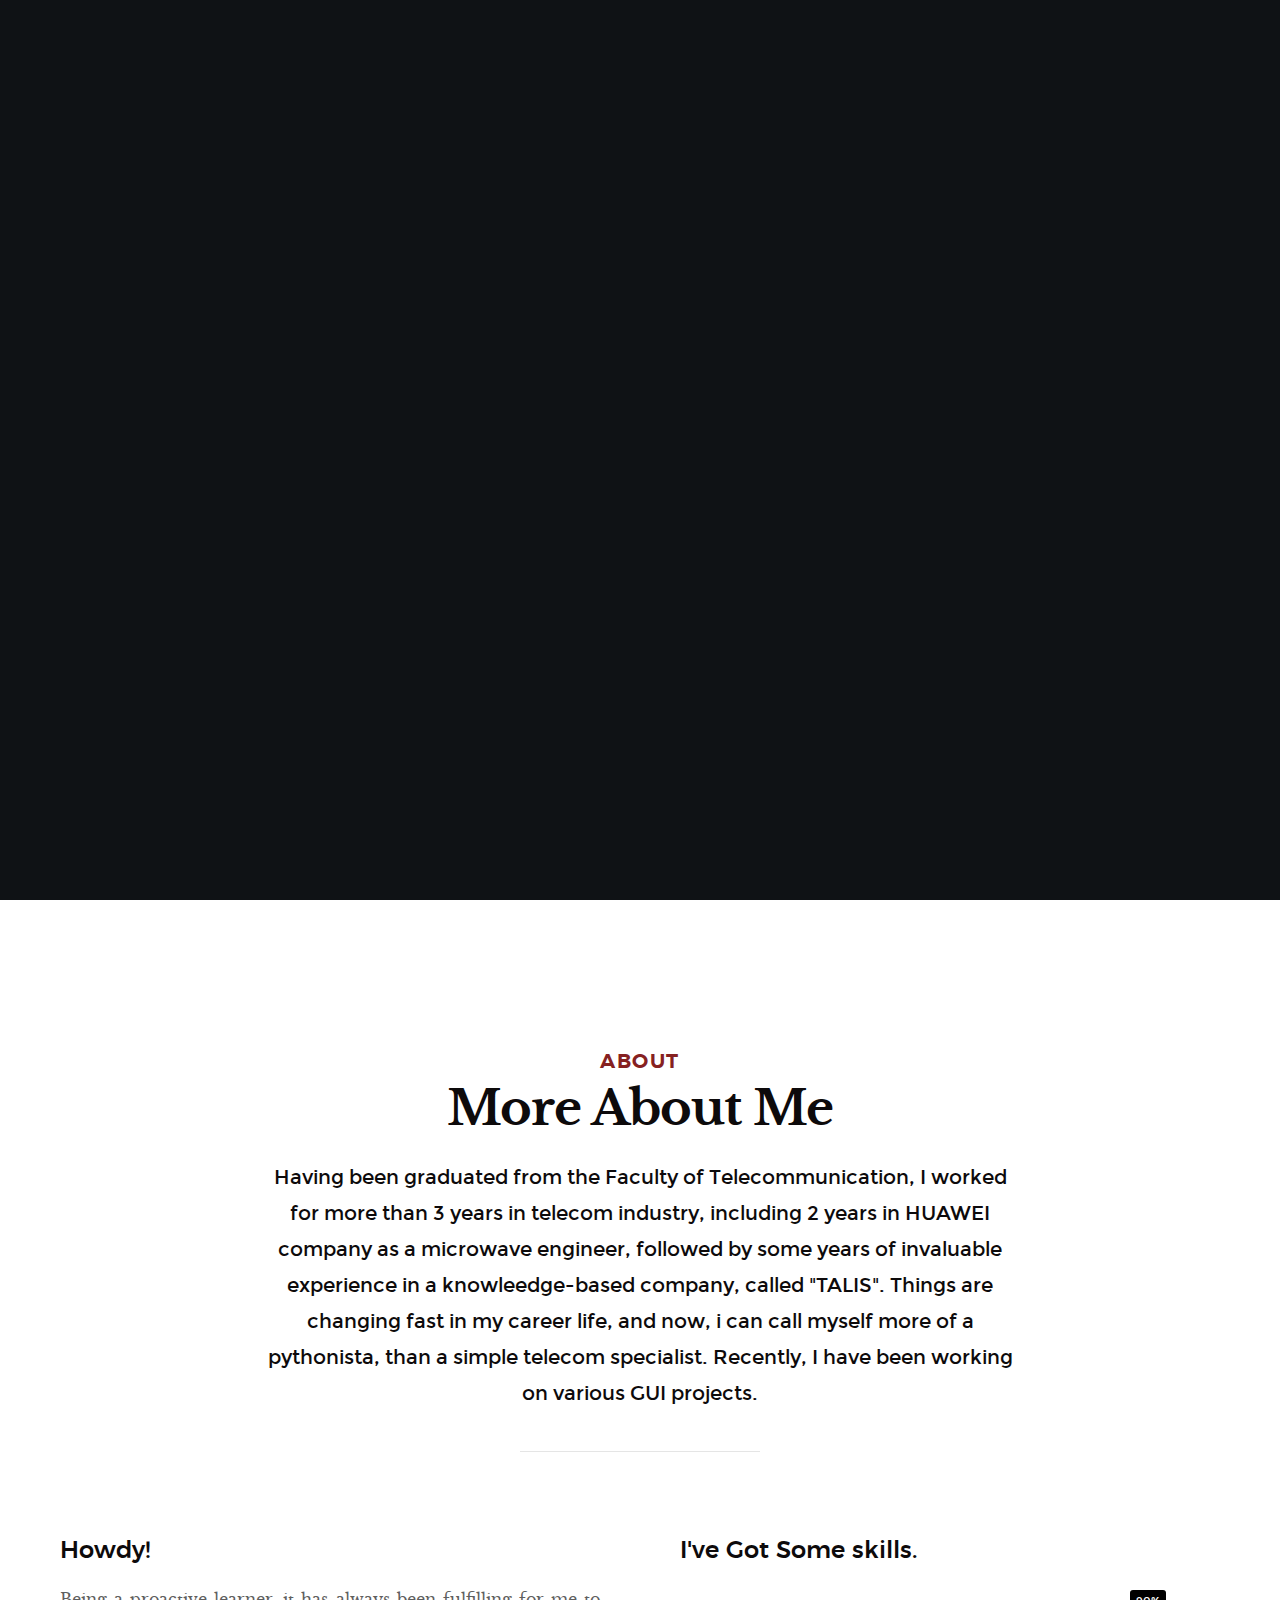
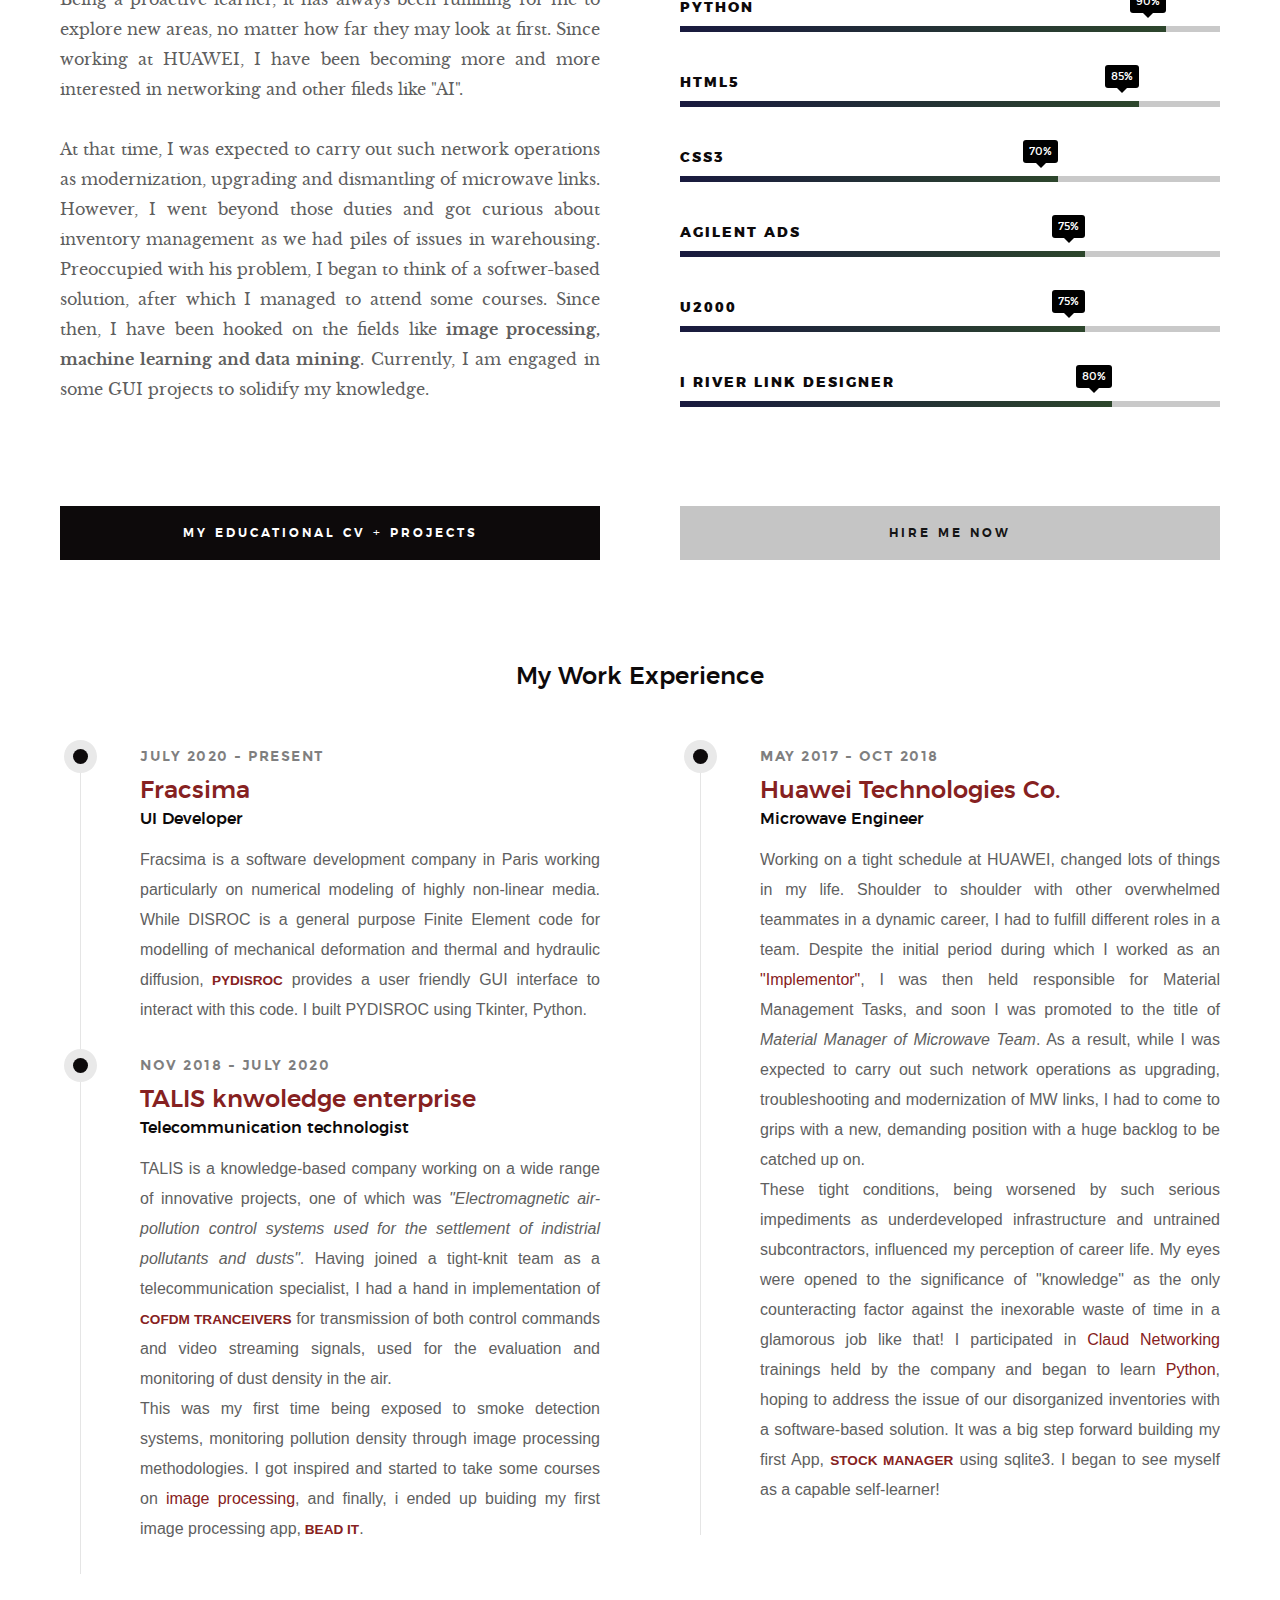
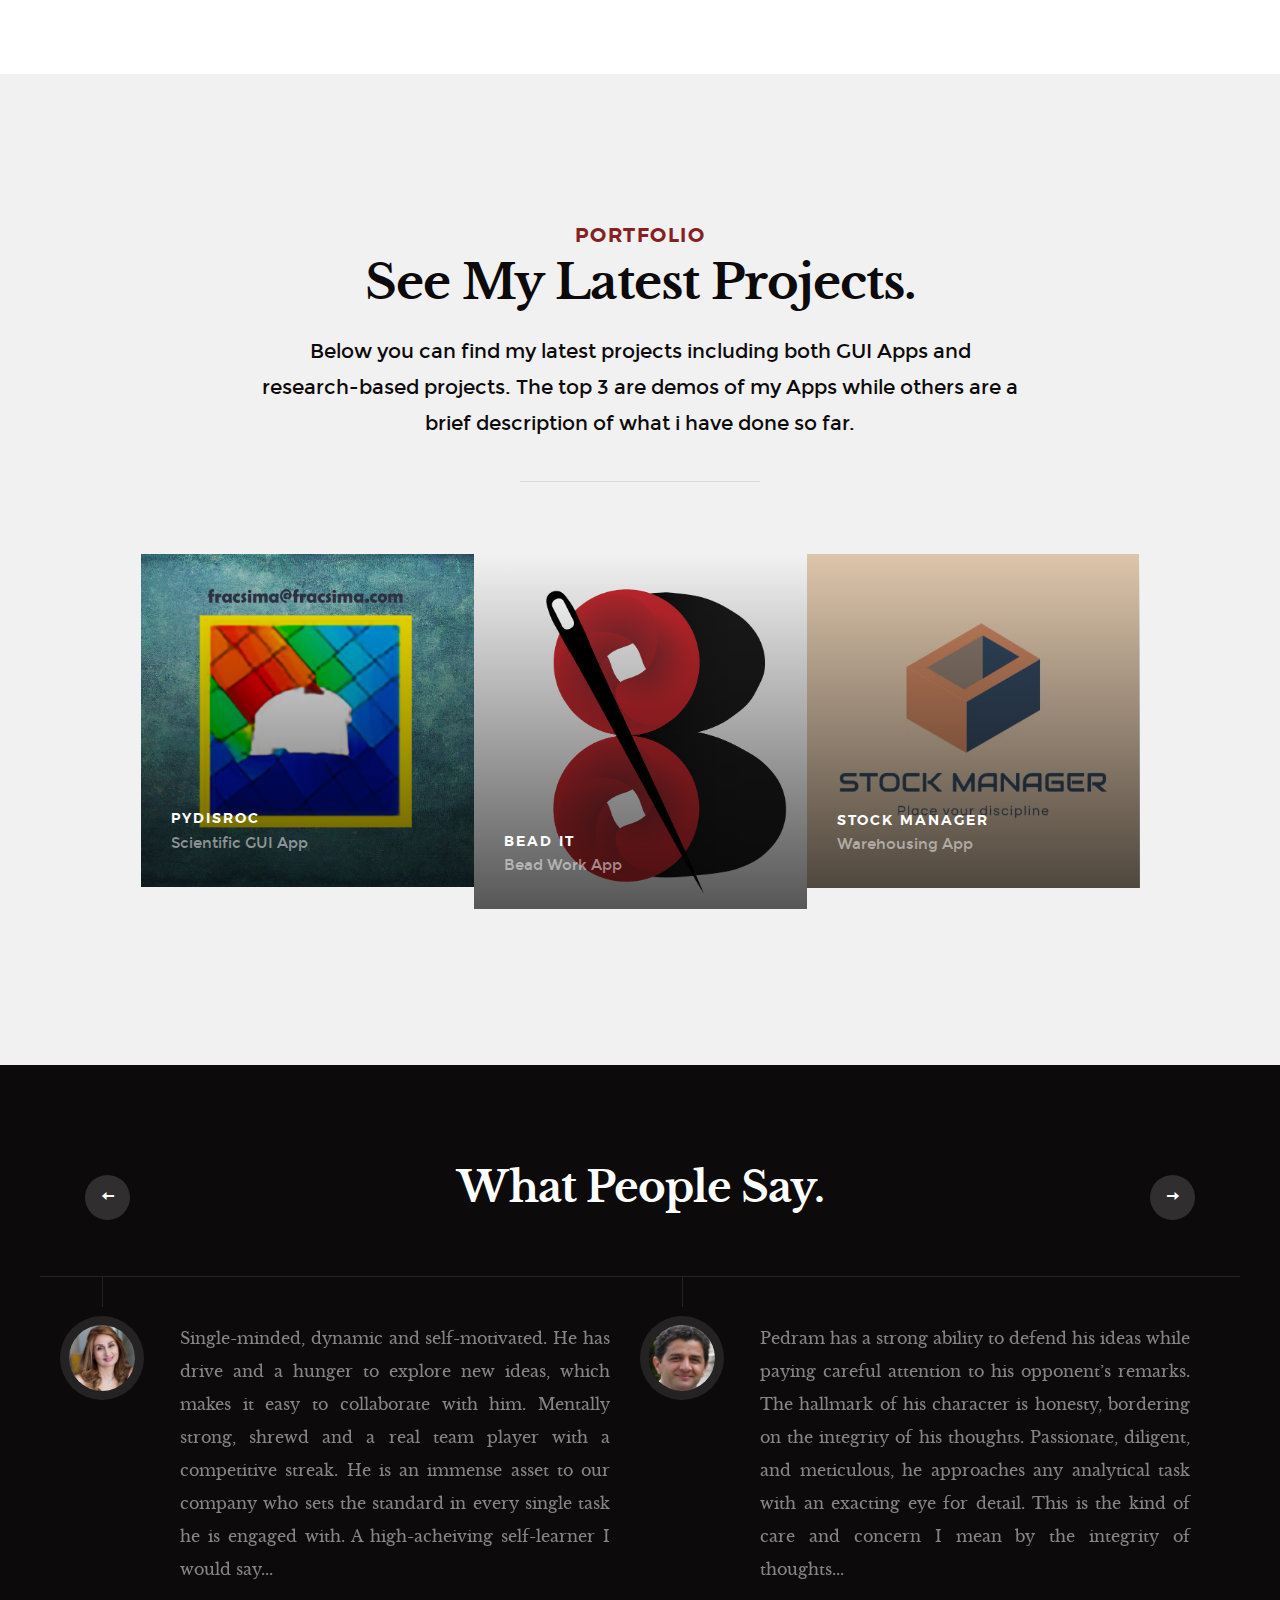
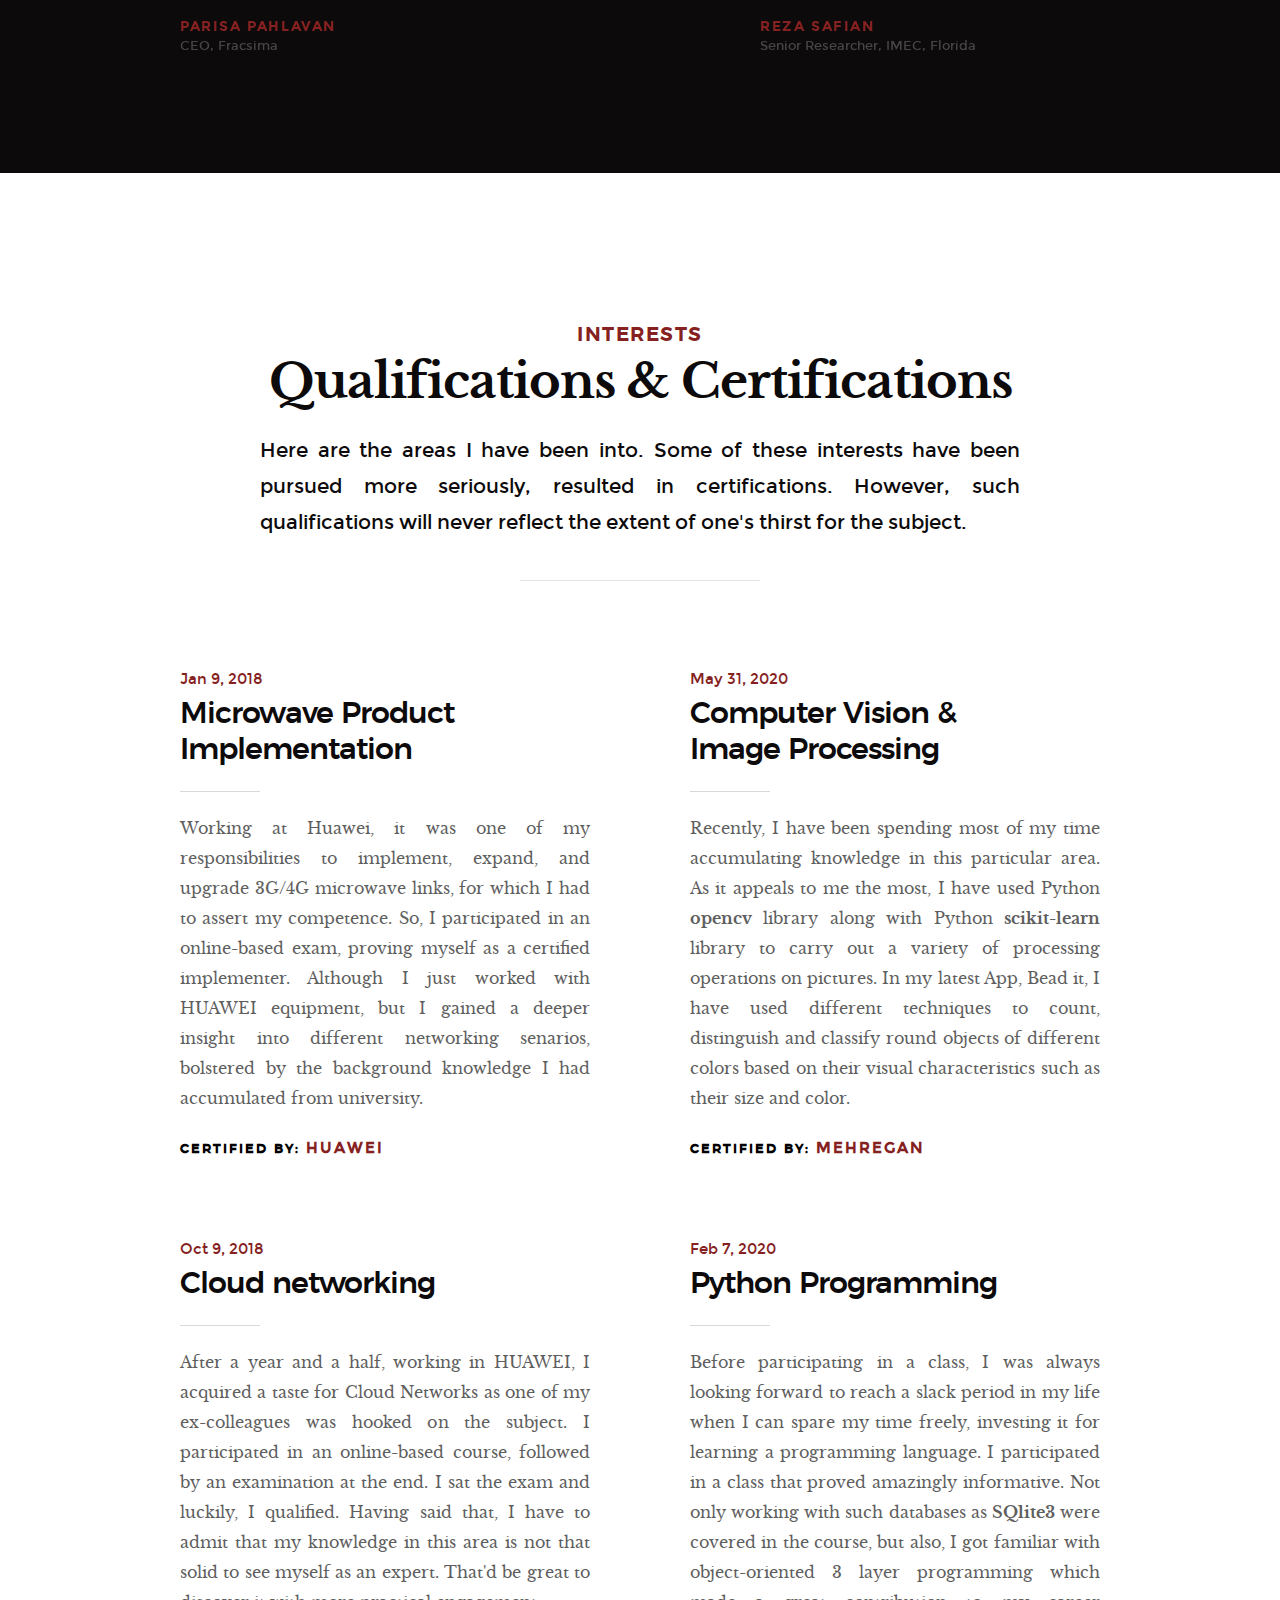
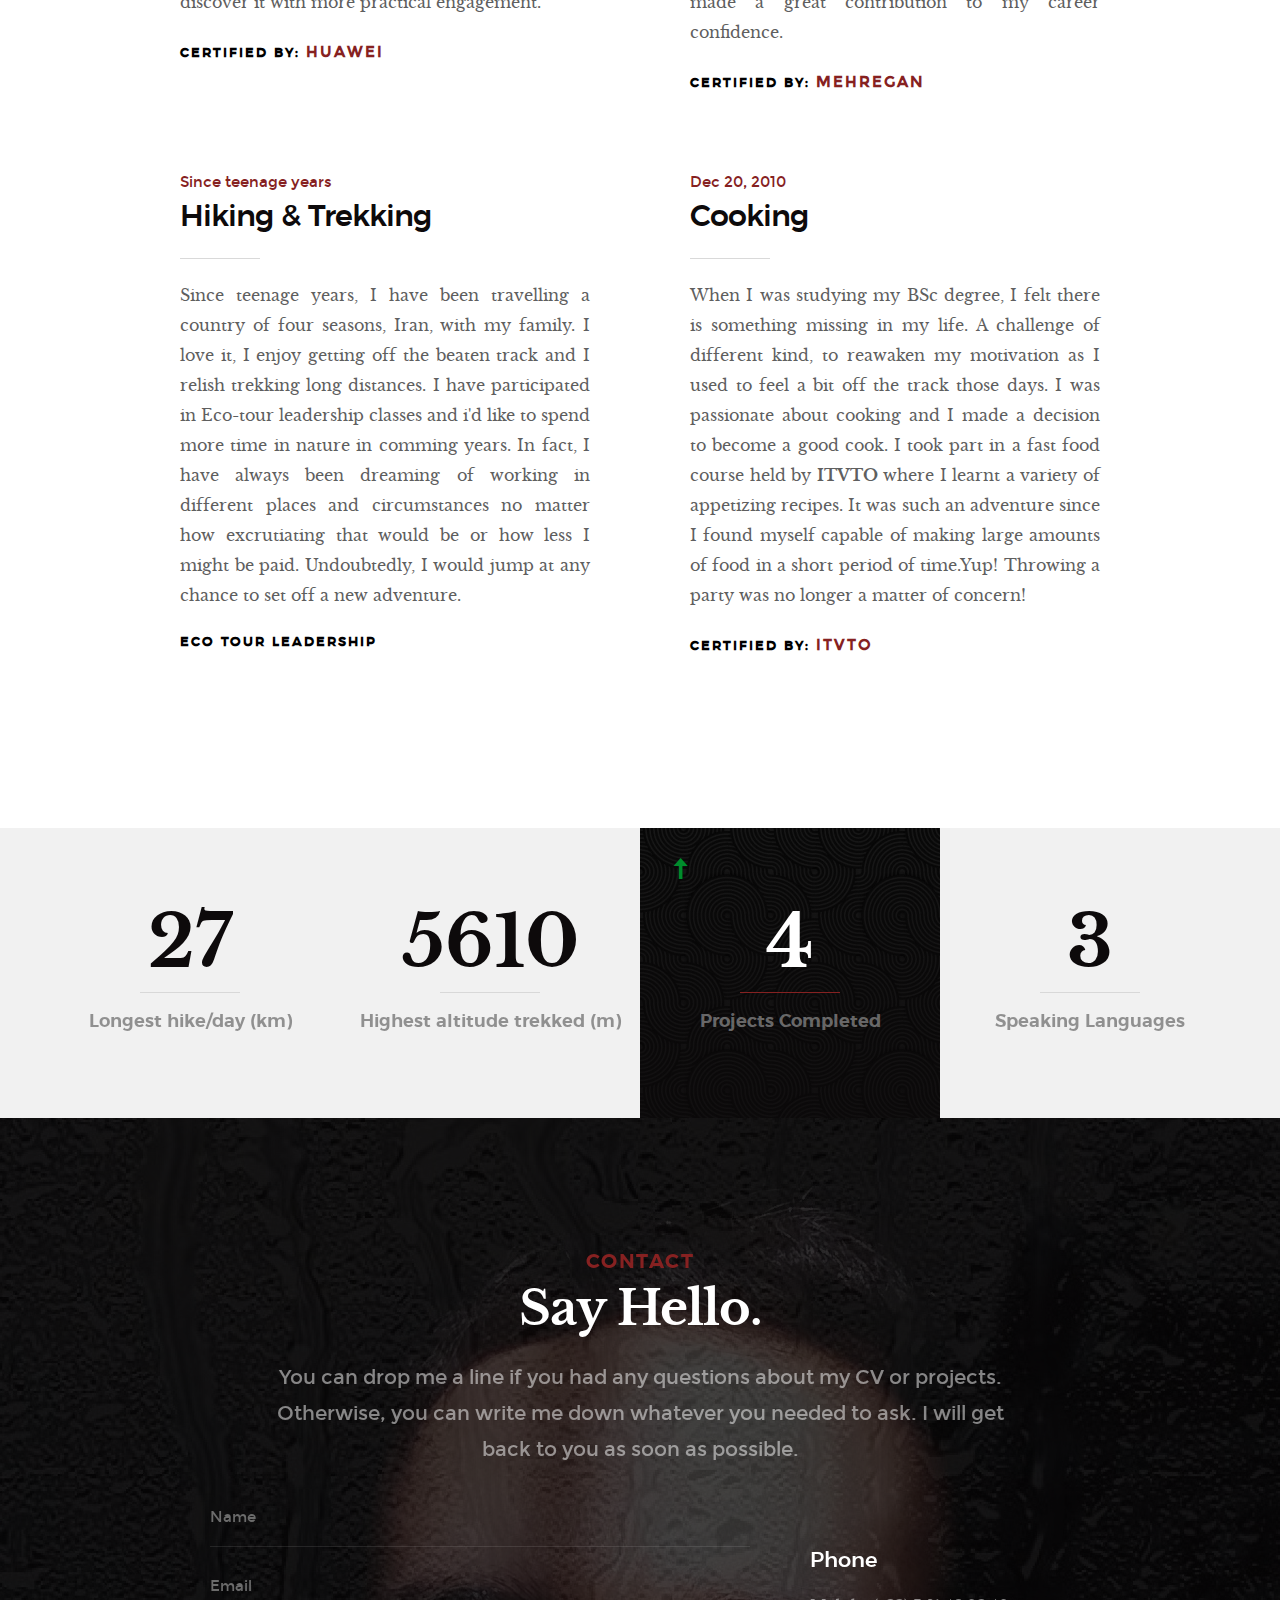
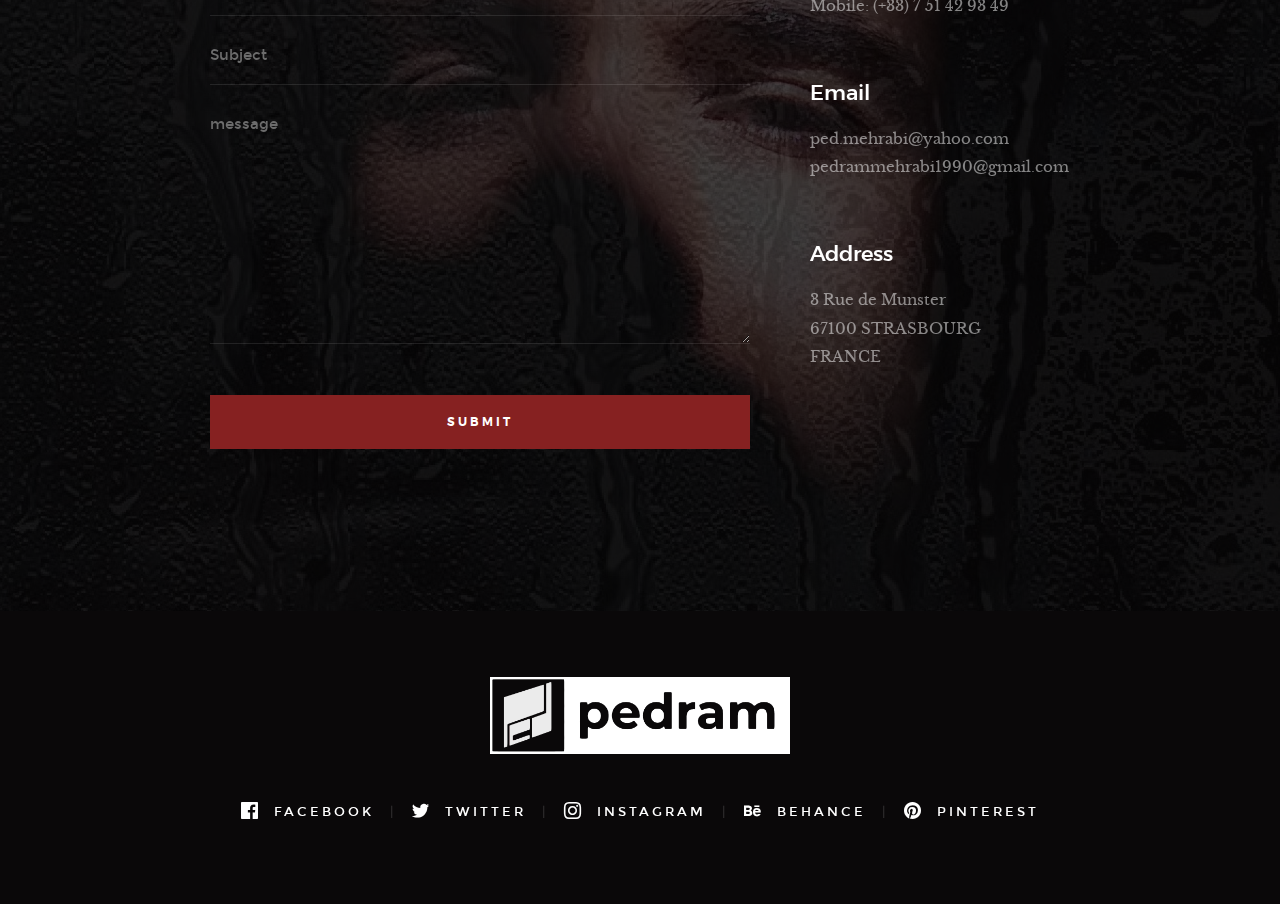
==== index.html @ 262f8fd5 "address font modified" ====
<!DOCTYPE html>
<!--[if lt IE 9 ]><html class="no-js oldie" lang="en"> <![endif]-->
<!--[if IE 9 ]><html class="no-js oldie ie9" lang="en"> <![endif]-->
<!--[if (gte IE 9)|!(IE)]><!-->
<html class="no-js" lang="en">
<!--<![endif]-->

<head>

    <!--- basic page needs
    ================================================== -->
    <meta charset="utf-8">
    <title>Pedram Mehrabi</title>
    <meta name="description" content="">
    <meta name="author" content="">

    <!-- mobile specific metas
    ================================================== -->
    <meta name="viewport" content="width=device-width, initial-scale=1">

    <!-- CSS
    ================================================== -->
    <link rel="stylesheet" href="css/base.css">
    <link rel="stylesheet" href="css/vendor.css">
    <link rel="stylesheet" href="css/main.css">

    <!-- script
    ================================================== -->
    <script src="js/modernizr.js"></script>
    <script src="js/pace.min.js"></script>

    <!-- favicons
    ================================================== -->
    <link rel="shortcut icon" href="pd.ico" type="image/x-icon">
    <link rel="icon" href="pd.ico" type="image/x-icon">

</head>

<body id="top">

    <!-- header
    ================================================== -->
    <header class="s-header">

        <div class="header-logo">
            <a class="site-logo" href="index.html"><img src="images/logo.png" alt="Homepage"></a>
        </div>

        <nav class="header-nav-wrap">
            <ul class="header-nav">
                <li class="current"><a class="smoothscroll"  href="#home" title="home">Home</a></li>
                <li><a class="smoothscroll"  href="#about" title="about">About</a></li>
                <li><a class="smoothscroll"  href="#works" title="works">Works</a></li>
                <li><a class="smoothscroll"  href="#blog" title="blog">Interests</a></li>
                <li><a class="smoothscroll"  href="#contact" title="contact">Contact</a></li>
            </ul>
        </nav>

        <a class="header-menu-toggle" href="#0"><span>Menu</span></a>

    </header> <!-- end s-header -->


   <!-- home
   ================================================== -->
   <section id="home" class="s-home page-hero target-section" data-parallax="scroll" data-image-src="images/hero-bg.jpg" data-natural-width=3000 data-natural-height=2000 data-position-y=center>

        <div class="overlay"></div>
        <div class="shadow-overlay"></div>

        <div class="home-content">

            <div class="row home-content__main">

                <h3>Hello There</h3>

                <h1>
                    I am Pedram Mehrabi. <br>
                    I am a pythonista and<br>
                    a Telecom engineer<br>
                </h1>

                <div class="home-content__buttons">
                    <a href="#works" class="smoothscroll btn btn--stroke">
                        Latest Projects
                    </a>
                    <a href="#about" class="smoothscroll btn btn--stroke">
                        More About Me
                    </a>
                </div>

                <div class="home-content__scroll">
                    <a href="#about" class="scroll-link smoothscroll">
                        <span>Scroll Down</span>
                    </a>
                </div>

            </div>

        </div> <!-- end home-content -->

        <ul class="home-social">
            <li>
                <a href="https://www.instagram.com/ped_me_/"><i class="im im-instagram" aria-hidden="true"></i><span>Instagram</span></a>
            </li>
            <li>
                <a href="https://www.linkedin.com/in/pedram-mehrabi-b77557ba/"><i class="im im-linkedin" aria-hidden="true"></i><span>Linkedin</span></a>
            </li>
        </ul> 
        <!-- end home-social -->

    </section> <!-- end s-home -->


    <!-- about
    ================================================== -->
    <section id="about" class="s-about target-section">
        
        <div class="row narrow section-intro has-bottom-sep">
            <div class="col-full text-center">
                <h3>About</h3>
                <h1>More About Me</h1>
                <p class="lead">Having been graduated from the Faculty of Telecommunication, I worked for more than 3 years in telecom industry, including 2 years in HUAWEI company as a microwave engineer, followed by some years of invaluable experience in a knowleedge-based company, called "TALIS". Things are changing fast in my career life, and now, i can call myself more of a pythonista, than a simple telecom specialist. Recently, I have been working on various GUI projects.</p>
            </div>
        </div>

        <div class="row about-content">

            <div class="col-six tab-full left">
                <h3>Howdy!</h3>

                <p class='content_align'>Being a proactive learner, it has always been fulfilling for me to explore new areas, no matter how far they may look at first. Since working at HUAWEI, I have been becoming more and more interested in networking and other fileds like "AI". </p>

                <p class='content_align'>
                At that time, I was expected to carry out such network operations as modernization, upgrading and dismantling of microwave links. However, I went beyond those duties and got curious about inventory management as we had piles of issues in warehousing. Preoccupied with his problem, I began to think of a softwer-based solution, after which I managed to attend some courses. Since then, I have been hooked on the fields like <strong>image processing, machine learning and data mining</strong>. Currently, I am engaged in some GUI projects to solidify my knowledge.
                </p>
            </div>

            <div class="col-six tab-full right">
                <h3>I've Got Some skills.</h3>

                <ul class="skill-bars">
                    <li>
                    <div class="progress percent90"><span>90%</span></div>
                    <strong>Python</strong>
                    </li>
                    <li>
                    <div class="progress percent85"><span>85%</span></div>
                    <strong>HTML5</strong>
                    </li>
                    <li>
                    <div class="progress percent70"><span>70%</span></div>
                    <strong>CSS3</strong>
                    </li>
                    <li>
                    <div class="progress percent75"><span>75%</span></div>
                    <strong>Agilent ADS</strong>
                    </li>
                    <li>
                    <div class="progress percent75"><span>75%</span></div>
                    <strong>U2000</strong>
                    </li>   
                    <li>
                    <div class="progress percent80"><span>80%</span></div>
                    <strong>I River Link Designer</strong>
                    </li>   
                </ul>
            </div>

        </div> <!-- end about-content -->

        <div class="row about-content about-content--buttons">

            <div class="col-six tab-full left">
                <a href="PedramMehrabi_CV.rar" class="btn btn--primary full-width"> My Educational CV <strong>+</strong> Projects</a>
            </div>
            <div class="col-six tab-full right">
                <a href="mailto: pedrammmehrabi190@gmail.com" class="btn full-width">Hire Me Now</a>
            </div>

        </div> <!-- end about-content buttons -->

        <div class="row about-content about-content--timeline">

            <div class="col-full text-center">
                <h3>My Work Experience</h3>
            </div>

            <div class="col-six tab-full left">
                <div class="timeline">

                    <div class="timeline__block">
                        <div class="timeline__bullet"></div>
                        <div class="timeline__header">
                            <p class="timeline__timeframe">July 2020 - Present</p>
                            <h3><a href='http://www.fracsima.com/' target='_blank'>Fracsima</a></h3>
                            <h5>UI Developer</h5>
                        </div>
                        <div class="timeline__desc content_align">
                            <p>Fracsima is a software development company in Paris working particularly on numerical modeling of highly non-linear media. While DISROC is a general purpose Finite Element code for modelling of mechanical deformation and thermal and hydraulic diffusion,<a href="#WINDISROC" class="project_title" title="GUI of a scientific application"> PYDISROC</a> provides a user friendly GUI interface to interact with this code. I built PYDISROC using Tkinter, Python.</p>
                        </div>
                    </div> <!-- end timeline__block -->

                    <div class="timeline__block">
                        <div class="timeline__bullet"></div>
                        <div class="timeline__header">
                            <p class="timeline__timeframe">Nov 2018 - July 2020</p>
                            <h3><a href="http://www.agritalis.com/" target="_blank">TALIS knwoledge enterprise</a></h3>
                            <h5>Telecommunication technologist</h5>
                        </div>
                        <div class="timeline__desc content_align">	
                            <p>TALIS is a knowledge-based company working on a wide range of innovative projects, one of which was <span class="project_title_light">"Electromagnetic air-pollution control systems used for the settlement of indistrial pollutants and dusts"</span>.
                            Having joined a tight-knit team as a telecommunication specialist, I had a hand in implementation of <span class="project_title"><a href="#COFDM" title="Click to see the project."> COFDM TRANCEIVERS</a></span> for transmission of both control commands and video streaming signals, used for the evaluation and monitoring of dust density in the air.<br> This was my first time being exposed to smoke detection systems, monitoring pollution density through image processing methodologies. I got inspired and started to take some courses on <a href="#CERTIFICATES" title="Click to see the certification.">image processing</a>, and finally, i ended up buiding my first image processing app,<span class="project_title"><a href="#BEADIT" title="Beadwork Making App"> BEAD IT</a></span>.</p> 
                        </div>
                    </div> <!-- end timeline__block -->

                </div> <!-- end timeline -->
            </div> <!-- end left -->

            <div class="col-six tab-full right">
                <div class="timeline">

                    <div class="timeline__block">
                        <div class="timeline__bullet"></div>
                        <div class="timeline__header">
                            <p class="timeline__timeframe">May 2017 - Oct 2018</p>
                            <h3><a href="https://www.huawei.com/en/">Huawei Technologies Co.</a></h3>
                            <h5>Microwave Engineer</h5>
                        </div>
                        <div class="timeline__desc content_align">
                            <p>Working on a tight schedule at HUAWEI, changed lots of things in my life. Shoulder to shoulder with other overwhelmed teammates in a dynamic career, I had to fulfill different roles in a team. Despite the initial period during which I worked as an <a href="#CERTIFICATES" title="Click to see the certificate.">"Implementor"</a>, I was then held responsible for Material Management Tasks, and soon I was promoted to the title of <span class="project_title_light">Material Manager of Microwave Team</span>. As a result, while I was expected to carry out such network operations as upgrading, troubleshooting and modernization of MW links, I had to come to grips with a new, demanding position with a huge backlog to be catched up on.<br> These tight conditions, being worsened by such serious impediments as underdeveloped infrastructure and untrained subcontractors, influenced my perception of career life. My eyes were opened to the significance of "knowledge" as the only counteracting factor against the inexorable waste of time in a glamorous job like that! I participated in <a href="#CERTIFICATES" title="Click to see the certification">Claud Networking</a> trainings held by the company and began to learn <a href="#CERTIFICATES" title="Click to see the certification">Python</a>, hoping to address the issue of our disorganized inventories with a software-based solution. It was a big step forward building my first App, <span class="project_title"><a href="#STOCKMANAGER" title="Inventory management App"> STOCK MANAGER</a></span> using sqlite3. I began to see myself as a capable self-learner!</p>
                        </div>
                    </div> <!-- end timeline__block -->

                </div> <!-- end timeline -->
            </div> <!-- end right -->

        </div> <!-- end about-content timeline -->

    </section> <!-- end about -->
    

    <!-- works
    ================================================== -->
    <section id="works" class="s-works target-section">

        <div class="row narrow section-intro has-bottom-sep">
            <div class="col-full">
                <h3>Portfolio</h3>
                <h1>See My Latest Projects.</h1>
                
                <p class="lead">Below you can find my latest projects including both GUI Apps and research-based projects. The top 3 are demos of my Apps while others are a brief description of what i have done so far.</p>
            </div>
        </div>

        <div class="row masonry-wrap">
            <div class="masonry">

                <div class="masonry__brick">
                    <div class="item-folio">

                        <div class="item-folio__thumb">
                            <a href="images/portfolio/gallery/win.jpg" class="thumb-link" title="PYDISROC" data-size="1050x700">
                                <img  id='WINDISROC' src="images/portfolio/win.jpg" 
                                     srcset="images/portfolio/win.jpg 1x, images/portfolio/win.jpg 2x" alt="">
                                <span class="shadow-overlay"></span>
                            </a>
                        </div>

                        <div class="item-folio__text">
                            <h3 class="item-folio__title">
                                PYDISROC
                            </h3>
                            <p class="item-folio__cat">
                                Scientific GUI App
                            </p>
                        </div>

                        <a href="https://www.behance.net/" class="item-folio__project-link" title="Project link">
                            <i class="im im-link"></i>
                        </a>

                        <div class="item-folio__caption">
                            <p>Using PYDISROC, you can work on tunnels and geotechnical prjects in rock formations, mining and oil & gas manufacturing problems, as well as the analysis of fracture propagation in metal alloys, polymers and composites.</p>
                        </div>

                    </div> <!-- end item-folio -->
                </div> <!-- end masonry__brick -->

                <div class="masonry__brick">
                    <div class="item-folio">

                        <div class="item-folio__thumb">
                            <a href="images/portfolio/gallery/bead_it.png" class="thumb-link" title="Bead it" data-size="1050x700">
                                <img id="BEADIT" src="images/portfolio/lighthouse.jpg" 
                                     srcset="images/portfolio/bead_it.png 1x, images/portfolio/bead_it@2x.png 2x" alt="">
                                <span class="shadow-overlay"></span>
                                
                            </a>
                        </div>

                        <div class="item-folio__text">
                            <h3 class="item-folio__title">
                                BEAD IT
                            </h3>
                            <p class="item-folio__cat">
                                Bead Work App
                            </p>
                        </div>

                        <a href="videos/beadit.mp4" class="item-folio__project-link" title="Using BEAD IT, you can enjoy a simple tool to convert images into real-world bead plots based. You can count your beads and define different themes based on your available material to produce your desired results.">
                            <i class="im im-link">
                            	<iframe width="320" height="238"
									src="videos/beadit.mp4">
								</iframe>
							</i>
                        </a>

                        <div class="item-folio__caption">
                            <p>Using BEAD IT, you can enjoy a simple tool to convert images into real-world bead plots based. You can count your beads and define different themes based on your available material to produce your desired results.</p>
                        </div>

                    </div> <!-- end item-folio -->
                </div> <!-- end masonry__brick -->

                <div class="masonry__brick">
                    <div class="item-folio">

                        <div class="item-folio__thumb">
                            <a href="images/portfolio/gallery/STM.jpg" class="thumb-link" data-size="1050x700">
                                <img id="COFDM" src="images/portfolio/salad.jpg" 
                                     srcset="images/portfolio/gallery/STM.jpg 1x, images/portfolio/STM@2x.jpg 2x" alt="">
                                <span class="shadow-overlay"></span>
                            </a>
                        </div>

                        <div class="item-folio__text">
                            <h3 class="item-folio__title">
                                Stock Manager
                            </h3>
                            <p class="item-folio__cat">
                                Warehousing App
                            </p>
                        </div>

                        <a href="https://www.behance.net/" class="item-folio__project-link" title="Acounting, Warehousing, or even, Retail Analytics, You name it! This software will spare you a great deal of time, just at a click of a button!">
                            <i class="im im-link">
                            	<iframe width="320" height="238"
									src="videos/stock_manager_demo.mp4">
								</iframe>
                            </i>
                        </a>

                        <span class="item-folio__caption">
                            <p>Acounting, Warehousing, or even, Retail Analytics, You name it! This software will spare you a great deal of time, just at a click of a button! </p>
                        </span>

                    </div> <!-- end item-folio -->
                </div> <!-- end masonry__brick -->

            </div>
        </div> <!-- end masonry -->

    </section> <!-- end works -->



    <!-- testimonials
    ================================================== -->
    <div class="s-testimonials">

        <div class="overlay"></div>

        <div class="row testimonials-header">
            <div class="col-full">
                <h1 class="h02">What People Say.</h1>
            </div>
        </div>

        <div class="row testimonials">

            <div class="col-full testimonials__slider">

                <div class="testimonials__slide">
                    <img src="images/avatars/parisa_pahlavan.jpg" alt="Parisa Pahlavan image" class="testimonials__avatar">
                    <p class="pedram_added">Single-minded, dynamic and self-motivated. He has drive and a hunger to explore new ideas, which makes it easy to collaborate with him. Mentally strong, shrewd and a real team player with a competitive streak. He is an immense asset to our company who sets the standard in every single task he is engaged with. A high-acheiving self-learner I would say...</p>
                    <div class="testimonials__author h06">
                        <a href="mailto: fracsima@fracsima.fr">Parisa Pahlavan</a>
                        <span>CEO, Fracsima</span>
                    </div>
                </div>

                <div class="testimonials__slide">
                    <img src="images/avatars/Reza-Safian.jpg" alt="Reza Safian image" class="testimonials__avatar">
                    <p class="pedram_added">Pedram has a strong ability to defend his ideas while paying careful attention to his opponent’s remarks. The hallmark of his character is honesty, bordering on the integrity of his thoughts. Passionate, diligent, and meticulous, he approaches any analytical task with an exacting eye for detail. This is the kind of care and concern I mean by the integrity of thoughts...</p>
                    <div class="testimonials__author h06">
                        <a href="mailto: REZA.SAFIAN@IMEC.COM">Reza Safian</a>
                        <span>Senior Researcher, IMEC, Florida</span>
                    </div>
                </div>

                <div class="testimonials__slide">
                    <img src="images/avatars/maz.jfif" alt="Maziar Momeni image" class="testimonials__avatar">
                    <p class="pedram_added">Simply put, the way he builds rapport with his teammates is exceptional. He is an active listener, a compassionate supporter and a flexible team player endowed with unbounded patience. Possessing the qualities of a long-term thinker, ha has shown some brilliant decesion-making skills which appeals to me the most. I adore his courageous attitude and admire his perseverance... </p>
                    <div class="testimonials__author h06">
                        <a href="mailto: momenee@gmail.com">Maziar Momeni</a>
                        <span>CEO, TALIS</span>
                    </div>
                </div>
                
            </div> <!-- end testimonials__slider -->

        </div> <!-- end testimonials -->

    </div> <!-- end s-testimonials -->


    <!-- blog
    ================================================== -->
    <section id="blog" class="s-blog target-section">

        <div class="row narrow section-intro has-bottom-sep">
            <div class="col-full">
                <h3>Interests</h3>
                <h1>Qualifications & Certifications</h1>
                <p class="lead pedram_added">Here are the areas I have been into. Some of these interests have been pursued more seriously, resulted in certifications. However, such qualifications will never reflect the extent of one's thirst for the subject. </p>
            </div>
        </div>

        <div class="row blog-content">
            <div class="col-full">

                <div class="blog-list block-1-2 block-tab-full">
                    <article class="col-block">
                                
                        <div class="blog-date">
                            Jan 9, 2018
                        </div>  
                        
                        <h2 class="h01"><a href="images\pics\Microwave_certificate.pdf" target="_blank">Microwave Product Implementation</a></h2>
                        <p class="pedram_added">
                       Working at Huawei, it was one of my responsibilities to implement, expand, and upgrade 3G/4G microwave links, for which I had to assert my competence. So, I participated in an online-based exam, proving myself as a certified implementer. Although I just worked with HUAWEI equipment, but I gained a deeper insight into different networking senarios, bolstered by the background knowledge I had accumulated from university. 
                        </p>

                        <div class="blog-cat">
                                <span class="bolder">Certified by: </span><a href="https://e.huawei.com/cn/talent/#/" target="_blank"><span class="companies">HUAWEI</span></a>
                        </div>

                        
                    </article>
                    <article class="col-block">
                        
                        <div class="blog-date">
                            May 31, 2020
                        </div>    
                        <h2 class="h01"><a href="images\pics\ML_Certificate.png" target="_blank">Computer Vision &</br> Image Processing</a></h2>
                        <p class="pedram_added">
                        Recently, I have been spending most of my time accumulating knowledge in this particular area. As it appeals to me the most, I have used Python<b> opencv</b> library along with Python <b>scikit-learn</b> library to carry out a variety of processing operations on pictures. In my latest App, Bead it, I have used different techniques to count, distinguish and classify round objects of different colors based on their visual characteristics such as their size and color. 
                        </p>

                        <div class="blog-cat">
                            <span class="bolder">Certified by: </span><a href="https://www.mehregan.us/" target="_blank"><span class="companies">MEHREGAN</span></a>
                        </div>
                    </article>
                    <article class="col-block">
                                
                        <div class="blog-date">
                            Oct 9, 2018
                        </div>  
                        
                        <h2 class="h01"><a href="images\pics\Cloud_certificate.pdf" target="_blank">Cloud networking</a></h2>
                        <p class="pedram_added">
                        After a year and a half, working  in HUAWEI, I acquired a taste for Cloud Networks as one of my ex-colleagues was hooked on the subject. I participated in an online-based course, followed by an examination at the end. I sat the exam and luckily, I qualified. Having said that, I have to admit that my knowledge in this area is not that solid to see myself as an expert. That'd be great to discover it with more practical engagement. 
                        </p>
                        <div class="blog-cat">
                            <span class="bolder">Certified by: </span><a href="https://e.huawei.com/cn/talent/#/" target="_blank"><span class="companies">HUAWEI</span></a>
                        </div>
                    </article>
                    <article class="col-block">
                        
                        <div class="blog-date">
                            Feb 7, 2020
                        </div>

                        <h2 class="h01"><a href="images\pics\Python_Certificate.png" target="_blank">Python Programming</a></h2>
                        <p class="pedram_added">
                        Before participating in a class, I was always looking forward to reach a slack period in my life when I can spare my time freely, investing it for learning a programming language. I participated in a class that proved amazingly informative. Not only working with such databases as <b>SQlite3</b> were covered in the course, but also, I got familiar with object-oriented 3 layer programming which made a great contribution to my career confidence.   
                        </p>

                        <div class="blog-cat">
                            <span class="bolder">Certified by: </span><a href="https://www.mehregan.us/" target="_blank"><span class="companies">MEHREGAN</span></a>
                        </div>
                    </article>

                    <article class="col-block">
                                
                        <div class="blog-date">
                            Since teenage years
                        </div>  
                        
                        <h2 class="h01"><a href="#">Hiking & Trekking</a></h2>
                        <p class="pedram_added">
                        Since teenage years, I have been travelling a country of four seasons, Iran, with my family. I love it, I enjoy getting off the beaten track and I relish trekking long distances. I have participated in Eco-tour leadership classes and i'd like to spend more time in nature in comming years. In fact, I have always been dreaming of working in different places and circumstances no matter how excrutiating that would be or how less I might be paid. Undoubtedly, I would jump at any chance to set off a new adventure. 
                        </p>
                        <div class="blog-cat">
                            <span class="bolder">Eco tour leadership</span>
                        </div>
                    </article>

                    <article class="col-block">
                                
                        <div class="blog-date">
                            Dec 20, 2010
                        </div>  
                        
                        <h2 class="h01"><a href="images/pics/FastFood_Cook_Certificate.pdf" target="_blank">Cooking</a></h2>
                        <p class="pedram_added">
                        When I was studying my BSc degree, I felt there is something missing in my life. A challenge of different kind, to reawaken my motivation as I used to feel a bit off the track those days. I was passionate about cooking and I made a decision to become a good cook. I took part in a fast food course held by <b>ITVTO</b> where I learnt a variety of appetizing recipes. It was such an adventure since I found myself capable of making large amounts of food in a short period of time.Yup! Throwing a party was no longer a matter of concern!
                        </p>
                        <div class="blog-cat">
                            <span class="bolder">Certified by: </span><a href="https://avadiplomatic.com/en/archive/tag/iran-technical-and-vocational-training-organization-itvto" target="_blank"><span class="companies">ITVTO</span></a>
                        </div>
                    </article>
                </div> <!-- end blog-list -->

            </div> <!-- end col-full -->
        </div> <!-- end blog-content -->

    </section> <!-- end s-blog -->


    <!-- s-stats
    ================================================== -->
    <section id="stats" class="s-stats">
        <div class="row block-1-4 block-tab-1-2 block-mob-full stats">

            <div class="col-block stats__col ">
                <div class="stats__count">
                    27
                </div>
                <h4>Longest hike/day (km)</h4>
            </div>
            <div class="col-block stats__col">
                <div class="stats__count">
                    5610
                </div>
                <h4>Highest altitude trekked (m)</h4>
            </div>
            <div class="col-block stats__col stats__col--highlight">
                <div class="stats__upsign">
                    <a href="#"><i class="im im-arrow-up" aria-hidden="true"></i></a>
                </div>
                <div class="stats__count">
                    4
                </div>
                <h4>Projects Completed</h4>
            </div>
            <div class="col-block stats__col">
                <div class="stats__count">
                    3
                </div>
                <h4>Speaking Languages</h4> 
            </div>

        </div>
    </section> <!-- end s-stats -->


    <!-- s-stats
    ================================================== -->
    <section id="contact" class="s-contact target-section">

        <div class="overlay"></div>

        <div class="row narrow section-intro">
            <div class="col-full">
                <h3>Contact</h3>
                <h1>Say Hello.</h1>
                
                <p class="lead">You can drop me a line if you had any questions about my CV or projects. Otherwise, you can write me down 
                whatever you needed to ask. I will get back to you as soon as possible.</p>
            </div>
        </div>

        <div class="row contact__main">
            <div class="col-eight tab-full contact__form">
                <form name="contactForm" id="contactForm" method="post" action="">
                    <fieldset>
    
                    <div class="form-field">
                        <input name="contactName" type="text" id="contactName" placeholder="Name" value="" minlength="2" required="" aria-required="true" class="full-width">
                    </div>
                    <div class="form-field">
                        <input name="contactEmail" type="email" id="contactEmail" placeholder="Email" value="" required="" aria-required="true" class="full-width">
                    </div>
                    <div class="form-field">
                        <input name="contactSubject" type="text" id="contactSubject" placeholder="Subject" value="" class="full-width">
                    </div>
                    <div class="form-field">
                        <textarea name="contactMessage" id="contactMessage" placeholder="message" rows="10" cols="50" required="" aria-required="true" class="full-width"></textarea>
                    </div>
                    <div class="form-field">
                        <button class="full-width btn--primary">Submit</button>
                        <div class="submit-loader">
                            <div class="text-loader">Sending...</div>
                            <div class="s-loader">
                                <div class="bounce1"></div>
                                <div class="bounce2"></div>
                                <div class="bounce3"></div>
                            </div>
                        </div>
                    </div>
    
                    </fieldset>
                </form>

                <!-- contact-warning -->
                <div class="message-warning">
                    Something went wrong. Please try again.
                </div> 
            
                <!-- contact-success -->
                <div class="message-success">
                    Your message was sent, thank you!<br>
                </div>
                        
            </div>
            <div class="col-four tab-full contact__infos">
                <h4 class="digits">Phone</h4>
                <p>
                Mobile: (+33) 7 51 42 93 49<br>
                
                </p>

                <h4 class="digits">Email</h4>
                <p>ped.mehrabi@yahoo.com<br>
                pedrammehrabi1990@gmail.com
                </p>

                <h4 class="digits">Address</h4>
                <p>
                 3 Rue de Munster<br>
                 67100 STRASBOURG<br>
                 FRANCE<br>
                </p>
            </div>

        </div>

    </section> <!-- end s-contact -->


    <!-- footer
    ================================================== -->
    <footer>
        <div class="row">
            <div class="col-full">

                <div class="footer-logo">
                    <a class="footer-site-logo" href="#0"><img src="images/logo.png" alt="Homepage"></a>
                </div>

                <ul class="footer-social">
                    <li><a href="#0">
                        <i class="im im-facebook" aria-hidden="true"></i>
                        <span>Facebook</span>
                    </a></li>
                    <li><a href="#0">
                        <i class="im im-twitter" aria-hidden="true"></i>
                        <span>Twitter</span>
                    </a></li>
                    <li><a href="#0">
                        <i class="im im-instagram" aria-hidden="true"></i>
                        <span><a href="https://www.instagram.com/ped_me_/" target="_blank">Instagram</a></span>
                    </a></li>
                    <li><a href="#0">
                        <i class="im im-behance" aria-hidden="true"></i>
                        <span>Behance</span>
                    </a></li>
                    <li><a href="#0">
                        <i class="im im-pinterest" aria-hidden="true"></i>
                        <span>Pinterest</span>
                    </a></li>
                </ul>
                    
            </div>
        </div>

    </footer> <!-- end footer -->


    <!-- photoswipe background
    ================================================== -->
    <div aria-hidden="true" class="pswp" role="dialog" tabindex="-1">

        <div class="pswp__bg"></div>
        <div class="pswp__scroll-wrap">

            <div class="pswp__container">
                <div class="pswp__item"></div>
                <div class="pswp__item"></div>
                <div class="pswp__item"></div>
            </div>

            <div class="pswp__ui pswp__ui--hidden">
                <div class="pswp__top-bar">
                    <div class="pswp__counter"></div><button class="pswp__button pswp__button--close" title="Close (Esc)"></button> <button class="pswp__button pswp__button--share" title=
                    "Share"></button> <button class="pswp__button pswp__button--fs" title="Toggle fullscreen"></button> <button class="pswp__button pswp__button--zoom" title=
                    "Zoom in/out"></button>
                    <div class="pswp__preloader">
                        <div class="pswp__preloader__icn">
                            <div class="pswp__preloader__cut">
                                <div class="pswp__preloader__donut"></div>
                            </div>
                        </div>
                    </div>
                </div>
                <div class="pswp__share-modal pswp__share-modal--hidden pswp__single-tap">
                    <div class="pswp__share-tooltip"></div>
                </div><button class="pswp__button pswp__button--arrow--left" title="Previous (arrow left)"></button> <button class="pswp__button pswp__button--arrow--right" title=
                "Next (arrow right)"></button>
                <div class="pswp__caption">
                    <div class="pswp__caption__center"></div>
                </div>
            </div>

        </div>

    </div><!-- end photoSwipe background -->

    <div id="preloader">
        <div id="loader"></div>
    </div>


    <!-- Java Script
    ================================================== -->
    <script src="js/jquery-3.2.1.min.js"></script>
    <script src="js/plugins.js"></script>
    <script src="js/main.js"></script>

</body>

</html>
---- css/base.css ----
/* =================================================================== 
 *
 *  Hola v1.0 Base Stylesheet
 *  10-02-2017
 *  ------------------------------------------------------------------
 *
 *  TOC:
 *  # Normalize
 *  # Basic/base setup styles
 *      ## Media
 *      ## Typography resets
 *      ## links
 *      ## inputs
 *  # grid
 *      ## medium size devices
 *      ## tablets
 *      ## mobile devices
 *      ## small mobile devices
 *  # block grids
 *      ## medium size devices
 *      ## tablets
 *      ## mobile devices
 *      ## small mobile devices
 *  # MISC
 *
 * =================================================================== */


/* ===================================================================
 * # normalize
 * normalize.css v5.0.0 | MIT License | 
 * github.com/necolas/normalize.css
 *
 * ------------------------------------------------------------------- */

html {
    font-family: sans-serif;
    line-height: 1.15;
    -ms-text-size-adjust: 100%;
    -webkit-text-size-adjust: 100%;
}

body {
    margin: 0;
}

article, aside, footer, header, nav, section {
    display: block;
}

h1 {
    font-size: 2em;
    margin: 0.67em 0;
}

figcaption, figure, main {
    display: block;
}

figure {
    margin: 1em 40px;
}

hr {
    box-sizing: content-box;
    height: 0;
    overflow: visible;
}

pre {
    font-family: monospace, monospace;
    font-size: 1em;
}

a {
    background-color: transparent;
    -webkit-text-decoration-skip: objects;
}

a:active, a:hover {
    outline-width: 0;
}

abbr[title] {
    border-bottom: none;
    text-decoration: underline;
    text-decoration: underline dotted;
}

b, strong {
    font-weight: inherit;
}

b, strong {
    font-weight: bolder;
}

code, kbd, samp {
    font-family: monospace, monospace;
    font-size: 1em;
}

dfn {
    font-style: italic;
}

mark {
    background-color: #ff0;
    color: #000;
}

small {
    font-size: 80%;
}

sub, sup {
    font-size: 75%;
    line-height: 0;
    position: relative;
    vertical-align: baseline;
}

sub {
    bottom: -0.25em;
}

sup {
    top: -0.5em;
}

audio, video {
    display: inline-block;
}

audio:not([controls]) {
    display: none;
    height: 0;
}

img {
    border-style: none;
}

svg:not(:root) {
    overflow: hidden;
}

button, input, optgroup, select, textarea {
    font-family: sans-serif;
    font-size: 100%;
    line-height: 1.15;
    margin: 0;
}

button, input {
    overflow: visible;
}

button, select {
    text-transform: none;
}

button, html [type="button"], [type="reset"], [type="submit"] {
    -webkit-appearance: button;
}

button::-moz-focus-inner, [type="button"]::-moz-focus-inner, [type="reset"]::-moz-focus-inner, [type="submit"]::-moz-focus-inner {
    border-style: none;
    padding: 0;
}

button:-moz-focusring, [type="button"]:-moz-focusring, [type="reset"]:-moz-focusring, [type="submit"]:-moz-focusring {
    outline: 1px dotted ButtonText;
}

fieldset {
    border: 1px solid #c0c0c0;
    margin: 0 2px;
    padding: 0.35em 0.625em 0.75em;
}

legend {
    box-sizing: border-box;
    color: inherit;
    display: table;
    max-width: 100%;
    padding: 0;
    white-space: normal;
}

progress {
    display: inline-block;
    vertical-align: baseline;
}

textarea {
    overflow: auto;
}

[type="checkbox"], [type="radio"] {
    box-sizing: border-box;
    padding: 0;
}

[type="number"]::-webkit-inner-spin-button, [type="number"]::-webkit-outer-spin-button {
    height: auto;
}

[type="search"] {
    -webkit-appearance: textfield;
    outline-offset: -2px;
}

[type="search"]::-webkit-search-cancel-button, [type="search"]::-webkit-search-decoration {
    -webkit-appearance: none;
}

::-webkit-file-upload-button {
    -webkit-appearance: button;
    font: inherit;
}

details, menu {
    display: block;
}

summary {
    display: list-item;
}

canvas {
    display: inline-block;
}

template {
    display: none;
}

[hidden] {
    display: none;
}


/* ===================================================================
 * # basic/base setup styles - (_basic.scss)
 *
 * ------------------------------------------------------------------- */

html {
    font-size: 62.5%;
    box-sizing: border-box;
}

*, *::before, *::after {
    box-sizing: inherit;
}

body {
    font-weight: normal;
    line-height: 1;
    word-wrap: break-word;
    text-rendering: optimizeLegibility;
    -webkit-overflow-scrolling: touch;
    -webkit-text-size-adjust: none;
}

body, input, button {
    -moz-osx-font-smoothing: grayscale;
    -webkit-font-smoothing: antialiased;
}


/* ------------------------------------------------------------------- 
 * ## Media - (_basic.scss)
 * ------------------------------------------------------------------- */

img, video {
    max-width: 100%;
    height: auto;
}


/* ------------------------------------------------------------------- 
 * ## Typography resets - (_basic.scss)
 * ------------------------------------------------------------------- */

div, dl, dt, dd, ul, ol, li, h1, h2, h3, h4, h5, h6, pre, form, p, blockquote, th, td {
    margin: 0;
    padding: 0;
}

h1, h2, h3, h4, h5, h6 {
    -webkit-font-smoothing: auto;
    -webkit-font-smoothing: antialiased;
    -webkit-font-variant-ligatures: common-ligatures;
    -moz-font-variant-ligatures: common-ligatures;
    font-variant-ligatures: common-ligatures;
    text-rendering: optimizeLegibility;
}

em, i {
    font-style: italic;
    line-height: inherit;
}

strong, b {
    font-weight: bold;
    line-height: inherit;
}

small {
    font-size: 60%;
    line-height: inherit;
}

ol, ul {
    list-style: none;
}

li {
    display: block;
}


/* ------------------------------------------------------------------- 
 * ## links - (_basic.scss)
 * ------------------------------------------------------------------- */

a {
    text-decoration: none;
    line-height: inherit;
}

a img {
    border: none;
}


/* ------------------------------------------------------------------- 
 * ## inputs - (_basic.scss)
 * ------------------------------------------------------------------- */

fieldset {
    margin: 0;
    padding: 0;
}

input[type="email"], 
input[type="number"], 
input[type="search"], 
input[type="text"], 
input[type="tel"], 
input[type="url"], 
input[type="password"], textarea {
    -webkit-appearance: none;
    -moz-appearance: none;
    -ms-appearance: none;
    -o-appearance: none;
    appearance: none;
}


/* ===================================================================
 * # grid - (_grid.scss)
 *
 * ------------------------------------------------------------------- */

.row {
    width: 94%;
    max-width: 1200px;
    margin: 0 auto;
}

.row:after {
    content: "";
    display: table;
    clear: both;
}

.row .row {
    width: auto;
    max-width: none;
    margin-left: -20px;
    margin-right: -20px;
}


/* column blocks
 * -------------------------------------- */

[class*="col-"] {
    float: left;
}

[class*="col-"] + [class*="col-"].end {
    float: right;
}

[class*="col-"] {
    padding: 0 20px;
}


/* column width classes 
 * -------------------------------------- */

.col-one {
    width: 8.33333%;
}

.col-two, .col-1-6 {
    width: 16.66667%;
}

.col-three, .col-1-4 {
    width: 25%;
}

.col-four, .col-1-3 {
    width: 33.33333%;
}

.col-five {
    width: 41.66667%;
}

.col-six, .col-1-2 {
    width: 50%;
}

.col-seven {
    width: 58.33333%;
}

.col-eight, .col-2-3 {
    width: 66.66667%;
}

.col-nine, .col-3-4 {
    width: 75%;
}

.col-ten, .col-5-6 {
    width: 83.33333%;
}

.col-eleven {
    width: 91.66667%;
}

.col-twelve, .col-full {
    width: 100%;
}


/* ------------------------------------------------------------------- 
 * ## medium size devices - (_grid.scss)
 * ------------------------------------------------------------------- */

@media only screen and (max-width: 1200px) {
    .row .row {
        margin-left: -15px;
        margin-right: -15px;
    }
    [class*="col-"] {
        padding: 0 15px;
    }
    .md-two, .md-1-6 {
        width: 16.66667%;
    }
    .md-one {
        width: 8.33333%;
    }
    .md-three, .md-1-4 {
        width: 25%;
    }
    .md-four, .md-1-3 {
        width: 33.33333%;
    }
    .md-five {
        width: 41.66667%;
    }
    .md-six, .md-1-2 {
        width: 50%;
    }
    .md-seven {
        width: 58.33333%;
    }
    .md-eight, .md-2-3 {
        width: 66.66667%;
    }
    .md-nine, .md-3-4 {
        width: 75%;
    }
    .md-ten, .md-5-6 {
        width: 83.33333%;
    }
    .md-eleven {
        width: 91.66667%;
    }
    .md-twelve, .md-full {
        width: 100%;
    }
}


/* ------------------------------------------------------------------- 
 * ## tablets - (_grid.scss)
 * ------------------------------------------------------------------- */

@media only screen and (max-width: 800px) {
    .row {
        width: 90%;
    }
    .tab-1-4 {
        width: 25%;
    }
    .tab-1-3 {
        width: 33.33333%;
    }
    .tab-1-2 {
        width: 50%;
    }
    .tab-2-3 {
        width: 66.66667%;
    }
    .tab-3-4 {
        width: 75%;
    }
    .tab-full {
        width: 100%;
    }
}


/* ------------------------------------------------------------------- 
 * ## mobile devices - (_grid.scss)
 * ------------------------------------------------------------------- */

@media only screen and (max-width: 600px) {
    .row {
        width: auto;
        padding-left: 25px;
        padding-right: 25px;
    }
    .row .row {
        margin-left: -10px;
        margin-right: -10px;
    }
    [class*="col-"] {
        padding: 0 10px;
    }
    .mob-1-4 {
        width: 25%;
    }
    .mob-1-3 {
        width: 33.33333%;
    }
    .mob-1-2 {
        width: 50%;
    }
    .mob-2-3 {
        width: 66.66667%;
    }
    .mob-3-4 {
        width: 75%;
    }
    .mob-full {
        width: 100%;
    }
}


/* ------------------------------------------------------------------- 
 * ## small mobile devices - (_grid.scss) 
 * ------------------------------------------------------------------- */


/* stack columns on small mobile devices
 * ------------------------------------------------------------------- */

@media only screen and (max-width: 400px) {
    .row .row {
        padding-left: 0;
        padding-right: 0;
        margin-left: 0;
        margin-right: 0;
    }
    [class*="col-"] {
        width: 100% !important;
        float: none !important;
        clear: both !important;
        margin-left: 0;
        margin-right: 0;
        padding: 0;
    }
    [class*="col-"] + [class*="col-"].end {
        float: none;
    }
}


/* ===================================================================
 * # block grids - (_grid.scss)
 * ------------------------------------------------------------------- */


/*   Equally-sized columns define at row level
 * ------------------------------------------------------------------- */

[class*="block-"]:after {
    content: "";
    display: table;
    clear: both;
}

.block-1-6 .col-block {
    width: 16.66667%;
}

.block-1-5 .col-block {
    width: 20%;
}

.block-1-4 .col-block {
    width: 25%;
}

.block-1-3 .col-block {
    width: 33.33333%;
}

.block-1-2 .col-block {
    width: 50%;
}


/**
 * Clearing for block grid columns. Allow columns with 
 * different heights to align properly.
 */

.block-1-6 .col-block:nth-child(6n+1), 
.block-1-5 .col-block:nth-child(5n+1), 
.block-1-4 .col-block:nth-child(4n+1), 
.block-1-3 .col-block:nth-child(3n+1), 
.block-1-2 .col-block:nth-child(2n+1) {
    clear: both;
}


/* ------------------------------------------------------------------- 
 * ## medium size devices - (_grid.scss)
 * ------------------------------------------------------------------- */

@media only screen and (max-width: 1200px) {
    .block-m-1-6 .col-block {
        width: 16.66667%;
    }
    .block-m-1-5 .col-block {
        width: 20%;
    }
    .block-m-1-4 .col-block {
        width: 25%;
    }
    .block-m-1-3 .col-block {
        width: 33.33333%;
    }
    .block-m-1-2 .col-block {
        width: 50%;
    }
    .block-m-full .col-block {
        width: 100%;
        clear: both;
    }
    [class*="block-m-"] .bgrid:nth-child(n) {
        clear: none;
    }
    .block-m-1-6 .col-block:nth-child(6n+1), 
    .block-m-1-5 .col-block:nth-child(5n+1), 
    .block-m-1-4 .col-block:nth-child(4n+1), 
    .block-m-1-3 .col-block:nth-child(3n+1), 
    .block-m-1-2 .col-block:nth-child(2n+1) {
        clear: both;
    }
}


/* ------------------------------------------------------------------- 
 * ## tablets - (_grid.scss)
 * ------------------------------------------------------------------- */

@media only screen and (max-width: 800px) {
    .block-tab-1-6 .col-block {
        width: 16.66667%;
    }
    .block-tab-1-5 .col-block {
        width: 20%;
    }
    .block-tab-1-4 .col-block {
        width: 25%;
    }
    .block-tab-1-3 .col-block {
        width: 33.33333%;
    }
    .block-tab-1-2 .col-block {
        width: 50%;
    }
    .block-tab-full .col-block {
        width: 100%;
        clear: both;
    }
    [class*="block-tab-"] .bgrid:nth-child(n) {
        clear: none;
    }
    .block-tab-1-6 .col-block:nth-child(6n+1), 
    .block-tab-1-6 .col-block:nth-child(5n+1), 
    .block-tab-1-4 .col-block:nth-child(4n+1), 
    .block-tab-1-3 .col-block:nth-child(3n+1), 
    .block-tab-1-2 .col-block:nth-child(2n+1) {
        clear: both;
    }
}


/* ------------------------------------------------------------------- 
 * ## mobile devices - (_grid.scss)
 * ------------------------------------------------------------------- */

@media only screen and (max-width: 600px) {
    .block-mob-1-6 .col-block {
        width: 16.66667%;
    }
    .block-mob-1-5 .col-block {
        width: 20%;
    }
    .block-mob-1-4 .col-block {
        width: 25%;
    }
    .block-mob-1-3 .col-block {
        width: 33.33333%;
    }
    .block-mob-1-2 .col-block {
        width: 50%;
    }
    .block-mob-full .col-block {
        width: 100%;
        clear: both;
    }
    [class*="block-mob-"] .bgrid:nth-child(n) {
        clear: none;
    }
    .block-mob-1-6 .col-block:nth-child(6n+1), 
    .block-mob-1-5 .col-block:nth-child(5n+1), 
    .block-mob-1-4 .col-block:nth-child(4n+1), 
    .block-mob-1-3 .col-block:nth-child(3n+1), 
    .block-mob-1-2 .col-block:nth-child(2n+1) {
        clear: both;
    }
}


/* ------------------------------------------------------------------- 
 * ## small mobile devices - (_grid.scss) 
 * ------------------------------------------------------------------- */


/* stack columns on small mobile devices
 * ------------------------------------------------------------------- */

@media only screen and (max-width: 400px) {
    .stack .col-block {
        width: 100% !important;
        float: none !important;
        clear: both !important;
        margin-left: 0;
        margin-right: 0;
    }
}


/* ===================================================================
 * # MISC  - (_grid.scss)
 *
 * ------------------------------------------------------------------- */

.group:after {
    content: "";
    display: table;
    clear: both;
}


/* Misc Helper Styles
 * -------------------------------------- */

.is-hidden {
    display: none;
}

.is-invisible {
    visibility: hidden;
}

.antialiased {
    -webkit-font-smoothing: antialiased;
    -moz-osx-font-smoothing: grayscale;
}

.overflow-hidden {
    overflow: hidden;
}

.remove-bottom {
    margin-bottom: 0;
}

.half-bottom {
    margin-bottom: 1.5rem !important;
}

.add-bottom {
    margin-bottom: 3rem !important;
}

.no-border {
    border: none;
}

.full-width {
    width: 100%;
}

.text-center {
    text-align: center;
}

.text-left {
    text-align: left;
}

.text-right {
    text-align: right;
}

.pull-left {
    float: left;
}

.pull-right {
    float: right;
}

.align-center {
    margin-left: auto;
    margin-right: auto;
    text-align: center;
}
---- css/vendor.css ----
/* =================================================================== 
 *
 *  Hola v1.0 Vendor/Third Party CSS 
 *  10-02-2017
 *  ------------------------------------------------------------------
 *
 *  TOC:
 *  # Slick slider
 *  # PhotoSwipe Skin
 *  # Prettyprint GitHub Theme
 *
 * =================================================================== */


/* ===================================================================
 * # slick slider
 *
 * ------------------------------------------------------------------- */

.slick-slider {
    position: relative;
    display: block;
    box-sizing: border-box;
    -webkit-touch-callout: none;
    -webkit-user-select: none;
    -khtml-user-select: none;
    -moz-user-select: none;
    -ms-user-select: none;
    user-select: none;
    -ms-touch-action: pan-y;
    touch-action: pan-y;
    -webkit-tap-highlight-color: transparent;
}

.slick-list {
    position: relative;
    overflow: hidden;
    display: block;
    margin: 0;
    padding: 0;
}

.slick-list:focus {
    outline: none;
}

.slick-list.dragging {
    cursor: pointer;
    cursor: hand;
}

.slick-slider .slick-track, .slick-slider .slick-list {
    -webkit-transform: translate3d(0, 0, 0);
    -moz-transform: translate3d(0, 0, 0);
    -ms-transform: translate3d(0, 0, 0);
    -o-transform: translate3d(0, 0, 0);
    transform: translate3d(0, 0, 0);
}

.slick-track {
    position: relative;
    left: 0;
    top: 0;
    display: block;
}

.slick-track:before, .slick-track:after {
    content: "";
    display: table;
}

.slick-track:after {
    clear: both;
}

.slick-loading .slick-track {
    visibility: hidden;
}

.slick-slide {
    float: left;
    height: 100%;
    min-height: 1px;
    display: none;
}

[dir="rtl"] .slick-slide {
    float: right;
}

.slick-slide img {
    display: block;
}

.slick-slide.slick-loading img {
    display: none;
}

.slick-slide.dragging img {
    pointer-events: none;
}

.slick-initialized .slick-slide {
    display: block;
}

.slick-loading .slick-slide {
    visibility: hidden;
}

.slick-vertical .slick-slide {
    display: block;
    height: auto;
    border: 1px solid transparent;
}

.slick-arrow.slick-hidden {
    display: none;
}


/*! PhotoSwipe main CSS by Dmitry Semenov | photoswipe.com | MIT license */


/*
	Styles for basic PhotoSwipe functionality (sliding area, open/close transitions)
*/


/* pswp = photoswipe */

.pswp {
    display: none;
    position: absolute;
    width: 100%;
    height: 100%;
    left: 0;
    top: 0;
    overflow: hidden;
    -ms-touch-action: none;
    touch-action: none;
    z-index: 1500;
    -webkit-text-size-adjust: 100%;
    /* create separate layer, to avoid paint on window.onscroll in webkit/blink */
    -webkit-backface-visibility: hidden;
    outline: none;
}

.pswp * {
    -webkit-box-sizing: border-box;
    box-sizing: border-box;
}

.pswp img {
    max-width: none;
}


/* style is added when JS option showHideOpacity is set to true */

.pswp--animate_opacity {
    /* 0.001, because opacity:0 doesn't trigger Paint action, which causes lag at start of transition */
    opacity: 0.001;
    will-change: opacity;
    /* for open/close transition */
    -webkit-transition: opacity 333ms cubic-bezier(0.4, 0, 0.22, 1);
    transition: opacity 333ms cubic-bezier(0.4, 0, 0.22, 1);
}

.pswp--open {
    display: block;
}

.pswp--zoom-allowed .pswp__img {
    /* autoprefixer: off */
    cursor: -webkit-zoom-in;
    cursor: -moz-zoom-in;
    cursor: zoom-in;
}

.pswp--zoomed-in .pswp__img {
    /* autoprefixer: off */
    cursor: -webkit-grab;
    cursor: -moz-grab;
    cursor: grab;
}

.pswp--dragging .pswp__img {
    /* autoprefixer: off */
    cursor: -webkit-grabbing;
    cursor: -moz-grabbing;
    cursor: grabbing;
}


/*
	Background is added as a separate element.
	As animating opacity is much faster than animating rgba() background-color.
*/

.pswp__bg {
    position: absolute;
    left: 0;
    top: 0;
    width: 100%;
    height: 100%;
    background: #000;
    opacity: 0;
    -webkit-transform: translateZ(0);
    transform: translateZ(0);
    -webkit-backface-visibility: hidden;
    will-change: opacity;
}

.pswp__scroll-wrap {
    position: absolute;
    left: 0;
    top: 0;
    width: 100%;
    height: 100%;
    overflow: hidden;
}

.pswp__container, .pswp__zoom-wrap {
    -ms-touch-action: none;
    touch-action: none;
    position: absolute;
    left: 0;
    right: 0;
    top: 0;
    bottom: 0;
}


/* Prevent selection and tap highlights */

.pswp__container, .pswp__img {
    -webkit-user-select: none;
    -moz-user-select: none;
    -ms-user-select: none;
    user-select: none;
    -webkit-tap-highlight-color: transparent;
    -webkit-touch-callout: none;
}

.pswp__zoom-wrap {
    position: absolute;
    width: 100%;
    -webkit-transform-origin: left top;
    -ms-transform-origin: left top;
    transform-origin: left top;
    /* for open/close transition */
    -webkit-transition: -webkit-transform 333ms cubic-bezier(0.4, 0, 0.22, 1);
    transition: transform 333ms cubic-bezier(0.4, 0, 0.22, 1);
}

.pswp__bg {
    will-change: opacity;
    /* for open/close transition */
    -webkit-transition: opacity 333ms cubic-bezier(0.4, 0, 0.22, 1);
    transition: opacity 333ms cubic-bezier(0.4, 0, 0.22, 1);
}

.pswp--animated-in .pswp__bg, .pswp--animated-in .pswp__zoom-wrap {
    -webkit-transition: none;
    transition: none;
}

.pswp__container, .pswp__zoom-wrap {
    -webkit-backface-visibility: hidden;
}

.pswp__item {
    position: absolute;
    left: 0;
    right: 0;
    top: 0;
    bottom: 0;
    overflow: hidden;
}

.pswp__img {
    position: absolute;
    width: auto;
    height: auto;
    top: 0;
    left: 0;
}


/*
	stretched thumbnail or div placeholder element (see below)
	style is added to avoid flickering in webkit/blink when layers overlap
*/

.pswp__img--placeholder {
    -webkit-backface-visibility: hidden;
}


/*
	div element that matches size of large image
	large image loads on top of it
*/

.pswp__img--placeholder--blank {
    background: #222;
}

.pswp--ie .pswp__img {
    width: 100% !important;
    height: auto !important;
    left: 0;
    top: 0;
}


/*
	Error message appears when image is not loaded
	(JS option errorMsg controls markup)
*/

.pswp__error-msg {
    position: absolute;
    left: 0;
    top: 50%;
    width: 100%;
    text-align: center;
    font-size: 14px;
    line-height: 16px;
    margin-top: -8px;
    color: #CCC;
}

.pswp__error-msg a {
    color: #CCC;
    text-decoration: underline;
}


/* ===================================================================
 * # PhotoSwipe Skin
 *
 * ------------------------------------------------------------------- */


/*
    Contents:

    1. Buttons
    2. Share modal and links
    3. Index indicator ("1 of X" counter)
    4. Caption
    5. Loading indicator
    6. Additional styles (root element, top bar, idle state, hidden state, etc.)
*/


/* -------------------------------------------------------------------
 * ## 1. buttons
 * ------------------------------------------------------------------- */


/* <button> css reset */

.pswp__button {
    width: 44px;
    height: 44px;
    line-height: 1;
    position: relative;
    background: none;
    cursor: pointer;
    overflow: visible;
    -webkit-appearance: none;
    display: block;
    border: 0;
    padding: 0;
    margin: 0;
    float: right;
    opacity: 0.6;
    -webkit-transition: opacity 0.2s;
    transition: opacity 0.2s;
    -webkit-box-shadow: none;
    box-shadow: none;
}

.pswp__button:focus, .pswp__button:hover {
    opacity: 1;
    background-color: transparent;
}

.pswp__button:active {
    outline: none;
    opacity: 0.9;
}

.pswp__button::-moz-focus-inner {
    padding: 0;
    border: 0;
}


/* 
pswp__ui--over-close class it added when mouse is 
over element that should close gallery 
*/

.pswp__ui--over-close .pswp__button--close {
    opacity: 1;
}

.pswp__button, .pswp__button--arrow--left:before, .pswp__button--arrow--right:before {
    background: url(../images/photoswipe/default-skin.png) 0 0 no-repeat;
    background-size: 264px 88px;
    width: 44px;
    height: 44px;
}

@media (-webkit-min-device-pixel-ratio: 1.1), (-webkit-min-device-pixel-ratio: 1.09375), (min-resolution: 105dpi), (min-resolution: 1.1dppx) {
    /* Serve SVG sprite if browser supports SVG and resolution is more than 105dpi */
    .pswp--svg .pswp__button, .pswp--svg .pswp__button--arrow--left:before, .pswp--svg .pswp__button--arrow--right:before {
        background-image: url(images/photoswipe/default-skin.svg);
    }
    .pswp--svg .pswp__button--arrow--left, .pswp--svg .pswp__button--arrow--right {
        background: none;
    }
}

.pswp__button--close {
    background-position: 0 -44px;
}

.pswp__button--share {
    background-position: -44px -44px;
}

.pswp__button--fs {
    display: none;
}

.pswp--supports-fs .pswp__button--fs {
    display: block;
}

.pswp--fs .pswp__button--fs {
    background-position: -44px 0;
}

.pswp__button--zoom {
    display: none;
    background-position: -88px 0;
}

.pswp--zoom-allowed .pswp__button--zoom {
    display: block;
}

.pswp--zoomed-in .pswp__button--zoom {
    background-position: -132px 0;
}


/* no arrows on touch screens */

.pswp--touch .pswp__button--arrow--left, .pswp--touch .pswp__button--arrow--right {
    visibility: hidden;
}


/*
Arrow buttons hit area
(icon is added to :before pseudo-element)
*/

.pswp__button--arrow--left, .pswp__button--arrow--right {
    background: none;
    top: 50%;
    margin-top: -22px;
    width: 30px;
    height: 32px;
    position: absolute;
}

.pswp__button--arrow--left {
    left: 12px;
}

.pswp__button--arrow--right {
    right: 12px;
}

.pswp__button--arrow--left:before, .pswp__button--arrow--right:before {
    content: '';
    top: 0;
    background-color: rgba(0, 0, 0, 0.3);
    height: 30px;
    width: 32px;
    position: absolute;
    border-radius: 3px;
}

.pswp__button--arrow--left:before {
    left: 6px;
    background-position: -138px -44px;
}

.pswp__button--arrow--right:before {
    right: 6px;
    background-position: -94px -44px;
}


/* -------------------------------------------------------------------
 * ## 2. Share modal/popup and links
 * ------------------------------------------------------------------- */

.pswp__counter, .pswp__share-modal {
    -webkit-user-select: none;
    -moz-user-select: none;
    -ms-user-select: none;
    user-select: none;
}

.pswp__share-modal {
    display: block;
    background: rgba(0, 0, 0, 0.5);
    width: 100%;
    height: 100%;
    top: 0;
    left: 0;
    padding: 10px;
    position: absolute;
    z-index: 1600;
    opacity: 0;
    -webkit-transition: opacity 0.25s ease-out;
    transition: opacity 0.25s ease-out;
    -webkit-backface-visibility: hidden;
    will-change: opacity;
}

.pswp__share-modal--hidden {
    display: none;
}

.pswp__share-tooltip {
    z-index: 1620;
    position: absolute;
    background: #FFF;
    top: 56px;
    border-radius: 3px;
    display: block;
    width: auto;
    right: 44px;
    -webkit-box-shadow: 0 2px 5px rgba(0, 0, 0, 0.25);
    box-shadow: 0 2px 5px rgba(0, 0, 0, 0.25);
    -webkit-transform: translateY(6px);
    -ms-transform: translateY(6px);
    transform: translateY(6px);
    -webkit-transition: -webkit-transform 0.25s;
    transition: transform 0.25s;
    -webkit-backface-visibility: hidden;
    will-change: transform;
}

.pswp__share-tooltip a {
    display: block;
    padding: 9px 15px;
    color: #000;
    text-decoration: none;
    font-size: 13px;
    line-height: 18px;
}

.pswp__share-tooltip a:hover {
    text-decoration: none;
    color: #000;
}

.pswp__share-tooltip a:first-child {
    /* round corners on the first/last list item */
    border-radius: 3px 3px 0 0;
}

.pswp__share-tooltip a:last-child {
    border-radius: 0 0 3px 3px;
}

.pswp__share-modal--fade-in {
    opacity: 1;
}

.pswp__share-modal--fade-in .pswp__share-tooltip {
    -webkit-transform: translateY(0);
    -ms-transform: translateY(0);
    transform: translateY(0);
}


/* increase size of share links on touch devices */

.pswp--touch .pswp__share-tooltip a {
    padding: 16px 12px;
}

a.pswp__share--facebook:before {
    content: '';
    display: block;
    width: 0;
    height: 0;
    position: absolute;
    top: -12px;
    right: 15px;
    border: 6px solid transparent;
    border-bottom-color: #FFF;
    -webkit-pointer-events: none;
    -moz-pointer-events: none;
    pointer-events: none;
}

a.pswp__share--facebook:hover {
    background: #3E5C9A;
    color: #FFF;
}

a.pswp__share--facebook:hover:before {
    border-bottom-color: #3E5C9A;
}

a.pswp__share--twitter:hover {
    background: #55ACEE;
    color: #FFF;
}

a.pswp__share--pinterest:hover {
    background: #CCC;
    color: #CE272D;
}

a.pswp__share--download:hover {
    background: #DDD;
}


/* -------------------------------------------------------------------
 * ## 3. Index indicator ("1 of X" counter)
 * ------------------------------------------------------------------- */

.pswp__counter {
    position: absolute;
    left: 6px;
    top: 0;
    height: 44px;
    font-size: 13px;
    line-height: 44px;
    color: #FFF;
    opacity: 0.75;
    padding: 0 10px;
}


/* -------------------------------------------------------------------
 * ## 4. Caption
 * ------------------------------------------------------------------- */

.pswp__caption {
    position: absolute;
    left: 0;
    bottom: 0;
    width: 100%;
    min-height: 45px;
}

.pswp__caption h4 {
    font-size: 1.8rem;
    line-height: 1.333;
    margin: 0 0 .6rem;
    color: #FFFFFF;
}

.pswp__caption small {
    font-size: 11px;
    color: rgba(255, 255, 255, 0.5);
}

.pswp__caption__center {
    text-align: center;
    max-width: 900px;
    margin: 0 auto;
    font-size: 13px;
    padding: 10px;
    line-height: 20px;
    color: rgba(255, 255, 255, 0.5);
}

.pswp__caption--empty {
    display: none;
}


/* Fake caption element, used to calculate height of next/prev image */

.pswp__caption--fake {
    visibility: hidden;
}


/* -------------------------------------------------------------------
 * ## 5. Loading indicator (preloader)
 * You can play with it here - http://codepen.io/dimsemenov/pen/yyBWoR
 * ------------------------------------------------------------------- */

.pswp__preloader {
    width: 44px;
    height: 44px;
    position: absolute;
    top: 0;
    left: 50%;
    margin-left: -22px;
    opacity: 0;
    -webkit-transition: opacity 0.25s ease-out;
    transition: opacity 0.25s ease-out;
    will-change: opacity;
    direction: ltr;
}

.pswp__preloader__icn {
    width: 20px;
    height: 20px;
    margin: 12px;
}

.pswp__preloader--active {
    opacity: 1;
}

.pswp__preloader--active .pswp__preloader__icn {
    /* We use .gif in browsers that don't support CSS animation */
    background: url(..images/photoswipe/preloader.gif) 0 0 no-repeat;
}

.pswp--css_animation .pswp__preloader--active {
    opacity: 1;
}

.pswp--css_animation .pswp__preloader--active .pswp__preloader__icn {
    -webkit-animation: clockwise 500ms linear infinite;
    animation: clockwise 500ms linear infinite;
}

.pswp--css_animation .pswp__preloader--active .pswp__preloader__donut {
    -webkit-animation: donut-rotate 1000ms cubic-bezier(0.4, 0, 0.22, 1) infinite;
    animation: donut-rotate 1000ms cubic-bezier(0.4, 0, 0.22, 1) infinite;
}

.pswp--css_animation .pswp__preloader__icn {
    background: none;
    opacity: 0.75;
    width: 14px;
    height: 14px;
    position: absolute;
    left: 15px;
    top: 15px;
    margin: 0;
}

.pswp--css_animation .pswp__preloader__cut {
    /* 
			The idea of animating inner circle is based on Polymer ("material") loading indicator 
			 by Keanu Lee https://blog.keanulee.com/2014/10/20/the-tale-of-three-spinners.html
		*/
    position: relative;
    width: 7px;
    height: 14px;
    overflow: hidden;
}

.pswp--css_animation .pswp__preloader__donut {
    -webkit-box-sizing: border-box;
    box-sizing: border-box;
    width: 14px;
    height: 14px;
    border: 2px solid #FFF;
    border-radius: 50%;
    border-left-color: transparent;
    border-bottom-color: transparent;
    position: absolute;
    top: 0;
    left: 0;
    background: none;
    margin: 0;
}

@media screen and (max-width: 1024px) {
    .pswp__preloader {
        position: relative;
        left: auto;
        top: auto;
        margin: 0;
        float: right;
    }
}

@-webkit-keyframes clockwise {
    0% {
        -webkit-transform: rotate(0deg);
        transform: rotate(0deg);
    }
    100% {
        -webkit-transform: rotate(360deg);
        transform: rotate(360deg);
    }
}

@keyframes clockwise {
    0% {
        -webkit-transform: rotate(0deg);
        transform: rotate(0deg);
    }
    100% {
        -webkit-transform: rotate(360deg);
        transform: rotate(360deg);
    }
}

@-webkit-keyframes donut-rotate {
    0% {
        -webkit-transform: rotate(0);
        transform: rotate(0);
    }
    50% {
        -webkit-transform: rotate(-140deg);
        transform: rotate(-140deg);
    }
    100% {
        -webkit-transform: rotate(0);
        transform: rotate(0);
    }
}

@keyframes donut-rotate {
    0% {
        -webkit-transform: rotate(0);
        transform: rotate(0);
    }
    50% {
        -webkit-transform: rotate(-140deg);
        transform: rotate(-140deg);
    }
    100% {
        -webkit-transform: rotate(0);
        transform: rotate(0);
    }
}


/* -------------------------------------------------------------------
 * ## 6. additional styles
 * ------------------------------------------------------------------- */


/* root element of UI */

.pswp {
    font-family: "montserrat-regular", sans-serif;
}

.pswp__ui {
    -webkit-font-smoothing: auto;
    visibility: visible;
    opacity: 1;
    z-index: 1550;
}


/* top black bar with buttons and "1 of X" indicator */

.pswp__top-bar {
    position: absolute;
    left: 0;
    top: 0;
    height: 44px;
    width: 100%;
    padding: 0 6px;
}

.pswp__caption, .pswp__top-bar, .pswp--has_mouse .pswp__button--arrow--left, .pswp--has_mouse .pswp__button--arrow--right {
    -webkit-backface-visibility: hidden;
    will-change: opacity;
    -webkit-transition: opacity 333ms cubic-bezier(0.4, 0, 0.22, 1);
    transition: opacity 333ms cubic-bezier(0.4, 0, 0.22, 1);
}


/* pswp--has_mouse class is added only when two subsequent mousemove events occur */

.pswp--has_mouse .pswp__button--arrow--left, .pswp--has_mouse .pswp__button--arrow--right {
    visibility: visible;
}

.pswp__top-bar, .pswp__caption {
    background-color: rgba(0, 0, 0, 0.5);
}


/* pswp__ui--fit class is added when main image "fits" between top bar and bottom bar (caption) */

.pswp__ui--fit .pswp__top-bar, .pswp__ui--fit .pswp__caption {
    background-color: rgba(0, 0, 0, 0.3);
}


/* pswp__ui--idle class is added when mouse isn't moving for several seconds (JS option timeToIdle) */

.pswp__ui--idle .pswp__top-bar {
    opacity: 0;
}

.pswp__ui--idle .pswp__button--arrow--left, .pswp__ui--idle .pswp__button--arrow--right {
    opacity: 0;
}


/*
	pswp__ui--hidden class is added when controls are hidden
	e.g. when user taps to toggle visibility of controls
*/

.pswp__ui--hidden .pswp__top-bar, .pswp__ui--hidden .pswp__caption, .pswp__ui--hidden .pswp__button--arrow--left, .pswp__ui--hidden .pswp__button--arrow--right {
    /* Force paint & create composition layer for controls. */
    opacity: 0.001;
}


/* pswp__ui--one-slide class is added when there is just one item in gallery */

.pswp__ui--one-slide .pswp__button--arrow--left, .pswp__ui--one-slide .pswp__button--arrow--right, .pswp__ui--one-slide .pswp__counter {
    display: none;
}

.pswp__element--disabled {
    display: none !important;
}

.pswp--minimal--dark .pswp__top-bar {
    background: none;
}


/* ===================================================================
 * # Prettyprint GitHub Theme
 *
 * ------------------------------------------------------------------- */

.prettyprint {
    background: #F1F1F1;
    font-family: Menlo, 'Bitstream Vera Sans Mono', 'DejaVu Sans Mono', Monaco, Consolas, monospace;
    font-size: 12px;
    line-height: 1.5;
    border-radius: 3px;
    border: none;
}

.pln {
    color: #333333;
}

@media screen {
    .str {
        color: #dd1144;
    }
    .kwd {
        color: #333333;
    }
    .com {
        color: #999988;
    }
    .typ {
        color: #445588;
    }
    .lit {
        color: #445588;
    }
    .pun {
        color: #333333;
    }
    .opn {
        color: #333333;
    }
    .clo {
        color: #333333;
    }
    .tag {
        color: navy;
    }
    .atn {
        color: teal;
    }
    .atv {
        color: #dd1144;
    }
    .dec {
        color: #333333;
    }
    .var {
        color: teal;
    }
    .fun {
        color: #990000;
    }
}

@media print, projection {
    .str {
        color: #006600;
    }
    .kwd {
        color: #006;
        font-weight: bold;
    }
    .com {
        color: #600;
        font-style: italic;
    }
    .typ {
        color: #404;
        font-weight: bold;
    }
    .lit {
        color: #004444;
    }
    .pun, .opn, .clo {
        color: #444400;
    }
    .tag {
        color: #006;
        font-weight: bold;
    }
    .atn {
        color: #440044;
    }
    .atv {
        color: #006600;
    }
}


/* Specify class=linenums on a pre to get line numbering */

ol.linenums {
    margin-top: 0;
    margin-bottom: 0;
}


/* IE indents via margin-left */

li.L0, li.L1, li.L2, li.L3, li.L4, li.L5, li.L6, li.L7, li.L8, li.L9 {
    /* */
}


/* Alternate shading for lines */

li.L1, li.L3, li.L5, li.L7, li.L9 {
    /* */
}
---- css/main.css ----
/* =================================================================== 
 *
 *  Hola v1.0 Main Stylesheet
 *  10-02-2017
 *  ------------------------------------------------------------------
 *
 *  TOC:
 *  # webfonts and iconfonts
 *  # base style overrides
 *      ## links
 *  # typography & general theme styles
 *      ## lists
 *      ## responsive video container
 *      ## floated image
 *      ## tables
 *      ## spacing
 *      ## pace.js styles - minimal
 *  # forms
 *      ## style placeholder text
 *      ## Change Autocomplete styles in Chrome
 *  # buttons
 *  # additional components
 *      ## alert box
 *      ## additional typo styles
 *      ## skillbars
 *  # common and reusable theme styles 
 *      ## section intro
 *      ## blog-list
 *  # header styles
 *      ## header logo
 *      ## mobile menu toggle
 *      ## navigation
 *  # home
 *      ## home content
 *      ## home social
 *      ## home animations
 *  # about
 *      ## timeline
 *  # works
 *      ## bricks/masonry
 *  # testimonials
 *  # blog
 *  # cta
 *  # stats
 *  # contact
 *  # footer
 *      ## go to top
 *  # blog styles
 *      ## blog page header
 *      ## blog content
 *      ## comments
 *
 * =================================================================== */


/* ===================================================================
 * # webfonts and iconfonts - (_document-setup.scss)
 *
 * ------------------------------------------------------------------- */

@import url("iconic/css/iconmonstr-iconic-font.min.css");
@import url("fonts.css");



/* ===================================================================
 * # base style overrides - (_document-setup.scss)
 *
 * ------------------------------------------------------------------- */

html {
    font-size: 10px;
}

@media only screen and (max-width: 400px) {
    html {
        font-size: 9.375px;
    }
}

html, body {
    height: 100%;
}

body {
    background: #0a0809;
    font-family: "librebaskerville-regular", serif;
    font-size: 1.6rem;
    line-height: 1.875;
    color: #5f5f5f;
    margin: 0;
    padding: 0;
}


/* ------------------------------------------------------------------- 
 * ## links - (_document-setup.scss) 
 * ------------------------------------------------------------------- */

a {
    color: #862121;
    -webkit-transition: all 0.3s ease-in-out;
    transition: all 0.3s ease-in-out;
}

a:hover, a:focus, a:active {
    color: #191A3F;
}

a:focus {
    outline: none;
}



/* ===================================================================
 * # typography & general theme styles - (_document-setup.scss) 
 * 
 * ------------------------------------------------------------------- */

h1, h2, h3, h4, h5, h6, .h01, .h02, .h03, .h04, .h05, .h06 {
    font-family: "montserrat-medium", sans-serif;
    color: #0D0A0B;
    font-style: normal;
    font-weight: normal;
    text-rendering: optimizeLegibility;
}

.digit{
    font-family: "Arial", sans-serif;
    color: #0D0A0B;
    font-style: normal;
    font-weight: normal;
    text-rendering: optimizeLegibility;
}

h1, .h01, h2, .h02, h3, .h03, h4, .h04 {
    margin-top: 6rem;
    margin-bottom: 1.8rem;
}

@media only screen and (max-width: 600px) {
    h1, .h01, h2, .h02, h3, .h03, h4, .h04 {
        margin-top: 5.1rem;
    }
}

h5, .h05, h6, .h06, .digit {
    margin-top: 4.2rem;
    margin-bottom: 1.5rem;
}

@media only screen and (max-width: 600px) {
    h5, .h05, h6, .h06 , .digit {
        margin-top: 3.6rem;
        margin-bottom: 0.9rem;
    }
}

h1, .h01 {
    font-family: "montserrat-bold", sans-serif;
    font-size: 3.6rem;
    line-height: 1.25;
    letter-spacing: -.1rem;
}

@media only screen and (max-width: 600px) {
    h1, .h01 {
        font-size: 3.3rem;
        letter-spacing: -.07rem;
    }
}

h2, .h02 {
    font-size: 3rem;
    line-height: 1.3;
}

h3, .h03 {
    font-size: 2.4rem;
    line-height: 1.25;
}

h4, .h04 {
    font-size: 2.1rem;
    line-height: 1.286;
}

h5, .h05 {
    font-size: 1.6rem;
    line-height: 1.3125;
}

h6, .h06 {
    font-family: "montserrat-bold", sans-serif;
    font-size: 1.4rem;
    line-height: 1.5;
    text-transform: uppercase;
    letter-spacing: .16rem;
}

p img {
    margin: 0;
}

.content_align {
    text-align: justify;
}

p.lead {
    font-family: "montserrat-regular", sans-serif;
    font-size: 2rem;
    line-height: 1.8;
    margin-bottom: 2rem;
    color: #0D0A0B;
}

@media only screen and (max-width: 800px) {
    p.lead {
        font-size: 1.8rem;
    }
}

em, i, strong, b {
    font-size: inherit;
    line-height: inherit;
    font-style: normal;
    font-weight: normal;
}

em, i {
    font-family: "librebaskerville-italic", serif;
}

strong, b {
    font-family: "librebaskerville-bold", serif;
}

small {
    font-size: 1.2rem;
    line-height: inherit;
}

blockquote {
    margin: 3.9rem 0;
    padding-left: 4.5rem;
    position: relative;
}

blockquote:before {
    content: "\201C";
    font-size: 10rem;
    line-height: 0px;
    margin: 0;
    color: rgba(0, 0, 0, 0.15);
    font-family: arial, sans-serif;
    position: absolute;
    top: 3.6rem;
    left: 0;
}

blockquote p {
    font-family: "montserrat-regular", sans-serif;
    padding: 0;
    font-size: 2.1rem;
    line-height: 1.857;
    color: #0D0A0B;
}

blockquote cite {
    display: block;
    font-family: "montserrat-regular", sans-serif;
    font-size: 1.4rem;
    font-style: normal;
    line-height: 1.5;
}

blockquote cite:before {
    content: "\2014 \0020";
}

blockquote cite a, blockquote cite a:visited {
    color: #6c6c6c;
    border: none;
}

abbr {
    font-family: "librebaskerville-bold", serif;
    font-variant: small-caps;
    text-transform: lowercase;
    letter-spacing: .05rem;
    color: #6c6c6c;
}

var, kbd, samp, code, pre {
    font-family: Consolas, "Andale Mono", Courier, "Courier New", monospace;
}

pre {
    padding: 2.4rem 3rem 3rem;
    background: #F1F1F1;
    overflow-x: auto;
}

code {
    font-size: 1.4rem;
    margin: 0 .2rem;
    padding: .3rem .6rem;
    white-space: nowrap;
    background: #F1F1F1;
    border: 1px solid #E1E1E1;
    border-radius: 3px;
}

pre > code {
    display: block;
    white-space: pre;
    line-height: 2;
    padding: 0;
    margin: 0;
}

pre.prettyprint > code {
    border: none;
}

del {
    text-decoration: line-through;
}

abbr[title], dfn[title] {
    border-bottom: 1px dotted;
    cursor: help;
    text-decoration: none;
}

mark {
    background: #ffd900;
    color: #000000;
}

hr {
    border: solid rgba(0, 0, 0, 0.1);
    border-width: 1px 0 0;
    clear: both;
    margin: 2.4rem 0 1.5rem;
    height: 0;
}


/* ------------------------------------------------------------------- 
 * ## Lists - (_document-setup.scss)  
 * ------------------------------------------------------------------- */

ol {
    list-style: decimal;
}

ul {
    list-style: disc;
}

li {
    display: list-item;
}

ol, ul {
    margin-left: 1.7rem;
}

ul li {
    padding-left: .4rem;
}

ul ul, ul ol, ol ol, ol ul {
    margin: .6rem 0 .6rem 1.7rem;
}

ul.disc li {
    display: list-item;
    list-style: none;
    padding: 0 0 0 .8rem;
    position: relative;
}

ul.disc li::before {
    content: "";
    display: inline-block;
    width: 8px;
    height: 8px;
    border-radius: 50%;
    background: #862121;
    position: absolute;
    left: -17px;
    top: 11px;
    vertical-align: middle;
}

dt {
    margin: 0;
    color: #862121;
}

dd {
    margin: 0 0 0 2rem;
}


/* ------------------------------------------------------------------- 
 * ## responsive video container - (_document-setup)
 * ------------------------------------------------------------------- */

.video-container {
    position: relative;
    padding-bottom: 56.25%;
    height: 0;
    overflow: hidden;
}

.video-container iframe, 
.video-container object, 
.video-container embed, 
.video-container video {
    position: absolute;
    top: 0;
    left: 0;
    width: 100%;
    height: 100%;
}


/* ------------------------------------------------------------------- 
 * ## floated image - (_document-setup)  
 * ------------------------------------------------------------------- */

img.pull-right {
    margin: 1.5rem 0 0 3rem;
}

img.pull-left {
    margin: 1.5rem 3rem 0 0;
}


/* ------------------------------------------------------------------- 
 * ## tables - (_document-setup.scss)  
 * ------------------------------------------------------------------- */

table {
    border-width: 0;
    width: 100%;
    max-width: 100%;
    font-family: "librebaskerville-regular", serif;
}

th, td {
    padding: 1.5rem 3rem;
    text-align: left;
    border-bottom: 1px solid #E8E8E8;
}

th {
    color: #0D0A0B;
    font-family: "montserrat-bold", sans-serif;
}

td {
    line-height: 1.5;
}

th:first-child, td:first-child {
    padding-left: 0;
}

th:last-child, td:last-child {
    padding-right: 0;
}

.table-responsive {
    overflow-x: auto;
    -webkit-overflow-scrolling: touch;
}


/* ------------------------------------------------------------------- 
 * ## Spacing - (_document-setup.scss)  
 * ------------------------------------------------------------------- */

button, .btn {
    margin-bottom: 1.2rem;
}

fieldset {
    margin-bottom: 1.5rem;
}

input, 
textarea, 
select, 
pre, 
blockquote, 
figure, 
table, 
p, 
ul, 
ol, 
dl, 
form, 
.video-container, 
.ss-custom-select {
    margin-bottom: 3rem;
}


/* ------------------------------------------------------------------- 
 * ## pace.js styles - minimal  - (_document-setup.scss)
 * ------------------------------------------------------------------- */

.pace {
    -webkit-pointer-events: none;
    pointer-events: none;
    -webkit-user-select: none;
    -moz-user-select: none;
    user-select: none;
}

.pace-inactive {
    display: none;
}

.pace .pace-progress {
    background: #862121;
    position: fixed;
    z-index: 900;
    top: 0;
    right: 100%;
    width: 100%;
    height: 4px;
}

.oldie .pace {
    display: none;
}



/* ===================================================================
 * preloader - (_preloader-2.scss)
 *
 * ------------------------------------------------------------------- */

#preloader {
    position: fixed;
    top: 0;
    left: 0;
    right: 0;
    bottom: 0;
    background: #0F1215;
    z-index: 800;
    height: 100%;
    width: 100%;
}

.no-js #preloader, .oldie #preloader {
    display: none;
}

#loader {
    position: absolute;
    left: 50%;
    top: 50%;
    width: 60px;
    height: 60px;
    margin-left: -30px;
    margin-top: -30px;
    padding: 0;
    background-color: #862121;
    border-radius: 100%;
    -webkit-animation: sk-scaleout 1.0s infinite ease-in-out;
    animation: sk-scaleout 1.0s infinite ease-in-out;
}

@-webkit-keyframes sk-scaleout {
    0% {
        -webkit-transform: scale(0);
    }
    100% {
        -webkit-transform: scale(1);
        opacity: 0;
    }
}

@keyframes sk-scaleout {
    0% {
        -webkit-transform: scale(0);
        transform: scale(0);
    }
    100% {
        -webkit-transform: scale(1);
        transform: scale(1);
        opacity: 0;
    }
}



/* ===================================================================
 * # forms - (_forms.scss)
 *
 * ------------------------------------------------------------------- */

fieldset {
    border: none;
}

input[type="email"], 
input[type="number"], 
input[type="search"], 
input[type="text"], 
input[type="tel"], 
input[type="url"], 
input[type="password"], 
textarea, select {
    display: block;
    height: 6rem;
    padding: 1.5rem 0;
    border: 0;
    outline: none;
    color: #333333;
    font-family: "montserrat-regular", sans-serif;
    font-size: 1.5rem;
    line-height: 3rem;
    max-width: 100%;
    background: transparent;
    border-bottom: 2px solid rgba(0, 0, 0, 0.15);
    -webkit-transition: all 0.3s ease-in-out;
    transition: all 0.3s ease-in-out;
}

.ss-custom-select {
    position: relative;
    padding: 0;
}

.ss-custom-select select {
    -webkit-appearance: none;
    -moz-appearance: none;
    -ms-appearance: none;
    -o-appearance: none;
    appearance: none;
    text-indent: 0.01px;
    text-overflow: '';
    margin: 0;
    line-height: 3rem;
    vertical-align: middle;
}

.ss-custom-select select option {
    padding-left: 2rem;
    padding-right: 2rem;
}

.ss-custom-select select::-ms-expand {
    display: none;
}

.ss-custom-select::after {
    border-bottom: 2px solid rgba(0, 0, 0, 0.5);
    border-right: 2px solid rgba(0, 0, 0, 0.5);
    content: '';
    display: block;
    height: 8px;
    width: 8px;
    margin-top: -7px;
    pointer-events: none;
    position: absolute;
    right: 2.4rem;
    top: 50%;
    -webkit-transform-origin: 66% 66%;
    -ms-transform-origin: 66% 66%;
    transform-origin: 66% 66%;
    -webkit-transform: rotate(45deg);
    -ms-transform: rotate(45deg);
    transform: rotate(45deg);
    -webkit-transition: all 0.15s ease-in-out;
    transition: all 0.15s ease-in-out;
}


/* IE9 and below */

.oldie .ss-custom-select::after {
    display: none;
}

textarea {
    min-height: 25rem;
}

input[type="email"]:focus, 
input[type="number"]:focus, 
input[type="search"]:focus, 
input[type="text"]:focus, 
input[type="tel"]:focus, 
input[type="url"]:focus, 
input[type="password"]:focus, 
textarea:focus, select:focus {
    color: #000000;
    border-bottom: 2px solid black;
}

label, legend {
    font-family: "montserrat-bold", sans-serif;
    font-size: 1.4rem;
    margin-bottom: .9rem;
    line-height: 1.714;
    color: #0D0A0B;
    display: block;
}

input[type="checkbox"], input[type="radio"] {
    display: inline;
}

label > .label-text {
    display: inline-block;
    margin-left: 1rem;
    font-family: "montserrat-regular", sans-serif;
    line-height: inherit;
}

label > input[type="checkbox"], label > input[type="radio"] {
    margin: 0;
    position: relative;
    top: .15rem;
}


/* ------------------------------------------------------------------- 
 * ## style placeholder text - (_forms.scss)
 * ------------------------------------------------------------------- */

::-webkit-input-placeholder {
    color: #6c6c6c;
}

:-moz-placeholder {
    color: #6c6c6c;
    /* Firefox 18- */
}

::-moz-placeholder {
    color: #6c6c6c;
    /* Firefox 19+ */
}

:-ms-input-placeholder {
    color: #6c6c6c;
}

.placeholder {
    color: #6c6c6c !important;
}


/* ------------------------------------------------------------------- 
 * ## Change Autocomplete styles in Chrome - (_forms.scss)
 * ------------------------------------------------------------------- */

input:-webkit-autofill, input:-webkit-autofill:hover, input:-webkit-autofill:focus input:-webkit-autofill, textarea:-webkit-autofill, textarea:-webkit-autofill:hover textarea:-webkit-autofill:focus, select:-webkit-autofill, select:-webkit-autofill:hover, select:-webkit-autofill:focus {
    -webkit-text-fill-color: #cf3e3e;
    transition: background-color 5000s ease-in-out 0s;
}



/* ===================================================================
 * # buttons - (_buttons.scss)
 *
 * ------------------------------------------------------------------- */

.btn, button, 
input[type="submit"], 
input[type="reset"], 
input[type="button"] {
    display: inline-block;
    font-family: "montserrat-semibold", sans-serif;
    font-size: 1.2rem;
    text-transform: uppercase;
    letter-spacing: .3rem;
    height: 5.4rem;
    line-height: calc(5.4rem - .6rem);
    padding: 0 3rem;
    margin: 0 .3rem 1.2rem 0;
    color: #151515;
    text-decoration: none;
    cursor: pointer;
    text-align: center;
    white-space: nowrap;
    -webkit-transition: all 0.3s ease-in-out;
    transition: all 0.3s ease-in-out;
    background-color: #c5c5c5;
    border: .3rem solid #c5c5c5;
}

.btn:hover, 
button:hover, 
input[type="submit"]:hover, 
input[type="reset"]:hover, 
input[type="button"]:hover, 
.btn:focus, button:focus, 
input[type="submit"]:focus, 
input[type="reset"]:focus, 
input[type="button"]:focus {
    background-color: #b8b8b8;
    border-color: #b8b8b8;
    color: #000000;
    outline: 0;
}


/* button primary
 * ------------------------------------------------- */

.btn.btn--primary, 
button.btn--primary, 
input[type="submit"].btn--primary, 
input[type="reset"].btn--primary, 
input[type="button"].btn--primary {
    background: #0D0A0B;
    border-color: #0D0A0B;
    color: #FFFFFF;
}

.btn.btn--primary:hover, 
button.btn--primary:hover, 
input[type="submit"].btn--primary:hover, 
input[type="reset"].btn--primary:hover, 
input[type="button"].btn--primary:hover, 
.btn.btn--primary:focus, 
button.btn--primary:focus, 
input[type="submit"].btn--primary:focus, 
input[type="reset"].btn--primary:focus, 
input[type="button"].btn--primary:focus {
    background: #862121;
    border-color: #862121;
}


/* button modifiers
 * ------------------------------------------------- */

.btn.full-width, button.full-width {
    width: 100%;
    margin-right: 0;
}

.btn--medium, button.btn--medium {
    height: 5.7rem !important;
    line-height: calc(5.7rem - .6rem) !important;
}

.btn--large, button.btn--large {
    height: 6rem !important;
    line-height: calc(6rem - .6rem) !important;
}

.btn--stroke, button.btn--stroke {
    background: transparent !important;
    border: 0.3rem solid #000000;
    color: #000000;
}

.btn--stroke:hover, button.btn--stroke:hover {
    border: 0.3rem solid #862121;
    color: #862121;
}

.btn--pill, button.btn--pill {
    padding-left: 3rem !important;
    padding-right: 3rem !important;
    border-radius: 1000px !important;
}

button::-moz-focus-inner, input::-moz-focus-inner {
    border: 0;
    padding: 0;
}



/* =================================================================== 
 * # additional components - (_others.scss)
 *
 * ------------------------------------------------------------------- */


/* ------------------------------------------------------------------- 
 * ## alert box - (_alert-box.scss)
 * ------------------------------------------------------------------- */

.alert-box {
    padding: 2.1rem 4rem 2.1rem 3rem;
    position: relative;
    margin-bottom: 3rem;
    border-radius: 3px;
    font-family: "montserrat-regular", sans-serif;
    font-size: 1.5rem;
    line-height: 1.6;
}

.alert-box__close {
    position: absolute;
    right: 1.8rem;
    top: 1.8rem;
    cursor: pointer;
}

.alert-box__close.im {
    font-size: 12px;
}

.alert-box--error {
    background-color: #ffd1d2;
    color: #e65153;
}

.alert-box--success {
    background-color: #c8e675;
    color: #758c36;
}

.alert-box--info {
    background-color: #d7ecfb;
    color: #4a95cc;
}

.alert-box--notice {
    background-color: #fff099;
    color: #bba31b;
}


/* ------------------------------------------------------------------- 
 * ## additional typo styles - (_additional-typo.scss)
 * ------------------------------------------------------------------- */


/* drop cap 
 * ----------------------------------------------- */

.drop-cap:first-letter {
    float: left;
    margin: 0;
    padding: 1.5rem .6rem 0 0;
    font-size: 8.4rem;
    font-family: "montserrat-bold", sans-serif;
    line-height: 6rem;
    text-indent: 0;
    background: transparent;
    color: #000000;
}


/* line definition style 
 * ----------------------------------------------- */

.lining dt, .lining dd {
    display: inline;
    margin: 0;
}

.lining dt + dt:before, .lining dd + dt:before {
    content: "\A";
    white-space: pre;
}

.lining dd + dd:before {
    content: ", ";
}

.lining dd + dd:before {
    content: ", ";
}

.lining dd:before {
    content: ": ";
    margin-left: -0.2em;
}


/* dictionary definition style 
 * ----------------------------------------------- */

.dictionary-style dt {
    display: inline;
    counter-reset: definitions;
}

.dictionary-style dt + dt:before {
    content: ", ";
    margin-left: -0.2em;
}

.dictionary-style dd {
    display: block;
    counter-increment: definitions;
}

.dictionary-style dd:before {
    content: counter(definitions, decimal) ". ";
}


/** 
 * Pull Quotes
 * -----------
 * markup:
 *
 * <aside class="pull-quote">
 *		<blockquote>
 *			<p></p>
 *		</blockquote>
 *	</aside>
 *
 * --------------------------------------------------------------------- */

.pull-quote {
    position: relative;
    padding: 2.1rem 3rem 2.1rem 0px;
}

.pull-quote:before, .pull-quote:after {
    height: 1em;
    position: absolute;
    font-size: 10rem;
    font-family: Arial, Sans-Serif;
    color: rgba(0, 0, 0, 0.15);
}

.pull-quote:before {
    content: "\201C";
    top: -3.6rem;
    left: 0;
}

.pull-quote:after {
    content: '\201D';
    bottom: 3.6rem;
    right: 0;
}

.pull-quote blockquote {
    margin: 0;
}

.pull-quote blockquote:before {
    content: none;
}


/** 
 * Stats Tab
 * ---------
 * markup:
 *
 * <ul class="stats-tabs">
 *		<li><a href="#">[value]<em>[name]</em></a></li>
 *	</ul>
 *
 * Extend this object into your markup.
 *
 * --------------------------------------------------------------------- */

.stats-tabs {
    padding: 0;
    margin: 3rem 0;
}

.stats-tabs li {
    display: inline-block;
    margin: 0 1.5rem 3rem 0;
    padding: 0 1.5rem 0 0;
    border-right: 1px solid rgba(13, 10, 11, 0.15);
}

.stats-tabs li:last-child {
    margin: 0;
    padding: 0;
    border: none;
}

.stats-tabs li a {
    display: inline-block;
    font-size: 2.5rem;
    font-family: "montserrat-semibold", sans-serif;
    border: none;
    color: #151515;
}

.stats-tabs li a:hover {
    color: #862121;
}

.stats-tabs li a em {
    display: block;
    margin: .6rem 0 0 0;
    font-size: 1.4rem;
    font-family: "montserrat-regular", sans-serif;
    color: #6c6c6c;
}


/* ------------------------------------------------------------------- 
 * ## skillbars - (_skillbars.scss)
 * ------------------------------------------------------------------- */

.skill-bars {
    list-style: none;
    margin: 6rem 0 3rem;
}

.skill-bars li {
    height: .6rem;
    background: #c9c9c9;
    width: 100%;
    margin-bottom: 6.9rem;
    padding: 0;
    position: relative;
}

.skill-bars li strong {
    position: absolute;
    left: 0;
    top: -3rem;
    font-family: "montserrat-extrabold", sans-serif;
    color: #0D0A0B;
    text-transform: uppercase;
    letter-spacing: .2rem;
    font-size: 1.4rem;
    line-height: 2.4rem;
}

.skill-bars li .progress {
    background: #000000;
    background-image: linear-gradient(to right, #191A3F, #2d462c);
    position: relative;
    height: 100%;
}

.skill-bars li .progress span {
    position: absolute;
    right: 0;
    top: -3.6rem;
    display: block;
    font-family: "montserrat-regular", sans-serif;
    color: #FFFFFF;
    font-size: 1.1rem;
    line-height: 1;
    background: #000000;
    padding: .6rem .6rem;
    border-radius: 3px;
}

.skill-bars li .progress span::after {
    position: absolute;
    left: 50%;
    bottom: -5px;
    margin-left: -5px;
    border-right: 5px solid transparent;
    border-left: 5px solid transparent;
    border-top: 5px solid #000000;
    content: "";
}

.skill-bars li .percent5 {
    width: 5%;
}

.skill-bars li .percent10 {
    width: 10%;
}

.skill-bars li .percent15 {
    width: 15%;
}

.skill-bars li .percent20 {
    width: 20%;
}

.skill-bars li .percent25 {
    width: 25%;
}

.skill-bars li .percent30 {
    width: 30%;
}

.skill-bars li .percent35 {
    width: 35%;
}

.skill-bars li .percent40 {
    width: 40%;
}

.skill-bars li .percent45 {
    width: 45%;
}

.skill-bars li .percent50 {
    width: 50%;
}

.skill-bars li .percent55 {
    width: 55%;
}

.skill-bars li .percent60 {
    width: 60%;
}

.skill-bars li .percent65 {
    width: 65%;
}

.skill-bars li .percent70 {
    width: 70%;
}

.skill-bars li .percent75 {
    width: 75%;
}

.skill-bars li .percent80 {
    width: 80%;
}

.skill-bars li .percent85 {
    width: 85%;
}

.skill-bars li .percent90 {
    width: 90%;
}

.skill-bars li .percent95 {
    width: 95%;
}

.skill-bars li .percent100 {
    width: 100%;
}



/* ===================================================================
 * # common and reusable theme styles  - (_common-styles.scss)
 *
 * ------------------------------------------------------------------- */

.wide {
    max-width: 1400px;
}

.narrow {
    max-width: 800px;
}


/* ------------------------------------------------------------------- 
 * ## section intro - (_common-styles.scss)
 * ------------------------------------------------------------------- */

.section-intro {
    text-align: center;
    position: relative;
}

.section-intro h1 {
    font-family: "librebaskerville-bold", serif;
    font-size: 4.8rem;
    line-height: 1.375;
    margin-top: 0;
}

.section-intro h3 {
    font-family: "montserrat-semibold", sans-serif;
    font-size: 2rem;
    color: #862121;
    text-transform: uppercase;
    letter-spacing: .15rem;
    margin-top: 0;
    margin-bottom: 0;
}

.section-intro.has-bottom-sep {
    padding-bottom: 1.5rem;
    position: relative;
}

.section-intro.has-bottom-sep::after {
    display: inline-block;
    height: 1px;
    width: 240px;
    background-color: rgba(0, 0, 0, 0.1);
    text-align: center;
}


/* ------------------------------------------------------------------- 
 * responsive:
 * section-intro
 * ------------------------------------------------------------------- */

@media only screen and (max-width: 800px) {
    .section-intro h1 {
        font-size: 4.2rem;
    }
    .section-intro h3 {
        font-size: 1.8rem;
    }
}

@media only screen and (max-width: 600px) {
    .section-intro h1 {
        font-size: 3.6rem;
    }
    .section-intro h3 {
        font-size: 1.7rem;
    }
}

@media only screen and (max-width: 400px) {
    .section-intro h1 {
        font-size: 3.3rem;
    }
    .section-intro h3 {
        font-size: 1.6rem;
    }
}


/* ------------------------------------------------------------------- 
 * ## blog-list - (_common-styles.scss)
 * ------------------------------------------------------------------- */

.blog-list {
    margin-top: 6rem;
    margin-left: 0;
}

.blog-list article {
    margin-bottom: 7.2rem;
}

.blog-list article:nth-child(2n+1) {
    padding-right: 50px;
}

.blog-list article:nth-child(2n+2) {
    padding-left: 50px;
}

.blog-list h2 {
    font-family: "montserrat-medium", sans-serif;
    font-size: 3rem;
    line-height: 1.2;
    margin-top: .3rem;
    margin-bottom: 2.1rem;
    padding-bottom: 2.4rem;
    color: #0D0A0B;
    position: relative;
}

.blog-list h2 a {
    color: #0D0A0B;
}

.blog-list h2::after {
    display: block;
    content: "";
    position: absolute;
    bottom: 0;
    left: 0;
    height: 1px;
    width: 80px;
    background-color: rgba(0, 0, 0, 0.15);
}

.bolder{
    font-weight: bolder;
}
.companies{
    font-family: "montserrat-regular", sans-serif;
    font-size: 1.5rem;
    color: #862121;
    font-weight: bold;
}

.blog-list .blog-date {
    font-family: "montserrat-regular", sans-serif;
    font-size: 1.5rem;
    color: #862121;
}

.blog-list .blog-date a {
    color: #862121;
}

.blog-list .blog-date a:hover, 
.blog-list .blog-date a:focus, 
.blog-list .blog-date a:active {
    color: #000000;
}

.blog-list .blog-cat {
    font-family: "montserrat-medium", sans-serif;
    font-size: 1.3rem;
    text-transform: uppercase;
    letter-spacing: .2rem;
    color: #000000;
    margin-top: -.9rem;
}

.blog-list .blog-cat a {
    color: #000000;
}

.blog-list .blog-cat a:hover, 
.blog-list .blog-cat a:focus, 
.blog-list .blog-cat a:active {
    color: #862121;
}

.blog-list .blog-cat a::after {
    content: ", ";
}

.blog-list .blog-cat a:last-child::after {
    display: none;
}


/* ------------------------------------------------------------------- 
 * responsive:
 * blog-list
 * ------------------------------------------------------------------- */

@media only screen and (max-width: 1200px) {
    .blog-list article:nth-child(2n+1) {
        padding-right: 40px;
    }
    .blog-list article:nth-child(2n+2) {
        padding-left: 40px;
    }
}

@media only screen and (max-width: 800px) {
    .blog-list article:nth-child(n) {
        padding: 0 15px;
    }
}

@media only screen and (max-width: 600px) {
    .blog-list article:nth-child(n) {
        padding: 0;
    }
    .blog-list h2 {
        font-size: 2.7rem;
    }
}



/* ===================================================================
 * # header styles - (_site-layout.scss)
 *
 * ------------------------------------------------------------------- */

.s-header {
    width: 100%;
    height: 72px;
    background-color: transparent;
    position: absolute;
    top: 0;
    z-index: 500;
}

.s-header.offset {
    -webkit-transform: translate3d(0, -100%, 0);
    -ms-transform: translate3d(0, -100%, 0);
    transform: translate3d(0, -100%, 0);
    -webkit-transition: all 1s ease-in-out;
    transition: all 1s ease-in-out;
}

.s-header.scrolling {
    -webkit-transform: translate3d(0, 0, 0);
    -ms-transform: translate3d(0, 0, 0);
    transform: translate3d(0, 0, 0);
}

.s-header.sticky {
    position: fixed;
    top: 0;
    background-color: #000000 !important;
    opacity: 0;
    visibility: hidden;
    z-index: 600;
}

.s-header.sticky .header-logo a {
    margin: 0;
}

.s-header.sticky .header-nav-wrap {
    top: 0;
}

.s-header.sticky.scrolling {
    opacity: 1;
    visibility: visible;
}


/* -------------------------------------------------------------------
 * ## header logo - (_site-layout.css) 
 * ------------------------------------------------------------------- */

.header-logo {
    display: inline-block;
    position: absolute;
    margin: 0;
    padding: 0;
    left: 50px;
    top: 50%;
    -webkit-transform: translateY(-50%);
    -ms-transform: translateY(-50%);
    transform: translateY(-50%);
    z-index: 501;
}

.header-logo a {
    display: block;
    margin: 10px 0 0 0;
    padding: 0;
    outline: 0;
    border: none;
    width: 110px;
    -webkit-transition: all 0.3s ease-in-out;
    transition: all 0.3s ease-in-out;
}


/* ------------------------------------------------------------------- 
 * ## mobile menu toggle - (_site-layout.css) 
 * ------------------------------------------------------------------- */

.header-menu-toggle {
    display: none;
    position: absolute;
    right: 29px;
    top: 18px;
    height: 42px;
    width: 42px;
    line-height: 42px;
    font-family: "montserrat-regular", sans-serif;
    font-size: 1.4rem;
    text-transform: uppercase;
    letter-spacing: .2rem;
    color: rgba(255, 255, 255, 0.5);
    -webkit-transition: all 0.3s ease-in-out;
    transition: all 0.3s ease-in-out;
}

.header-menu-toggle:hover, .header-menu-toggle:focus {
    color: #FFFFFF;
}

.header-menu-toggle span {
    display: block;
    width: 24px;
    height: 2px;
    margin-top: -1px;
    position: absolute;
    left: 9px;
    top: 50%;
    right: auto;
    bottom: auto;
    background-color: white;
    -webkit-transition: all 0.5s ease-in-out;
    transition: all 0.5s ease-in-out;
    font: 0/0 a;
    text-shadow: none;
    color: transparent;
}

.header-menu-toggle span::before, 
.header-menu-toggle span::after {
    content: '';
    width: 100%;
    height: 100%;
    background-color: inherit;
    position: absolute;
    left: 0;
    -webkit-transition: all 0.5s ease-in-out;
    transition: all 0.5s ease-in-out;
}

.header-menu-toggle span::before {
    top: -9px;
}

.header-menu-toggle span::after {
    bottom: -9px;
}

.s-header.sticky .header-menu-toggle {
    top: 12px;
}

.header-menu-toggle.is-clicked span {
    background-color: rgba(255, 255, 255, 0);
    -webkit-transition: all 0.1s ease-in-out;
    transition: all 0.1s ease-in-out;
}

.header-menu-toggle.is-clicked span::before, 
.header-menu-toggle.is-clicked span::after {
    background-color: white;
}

.header-menu-toggle.is-clicked span::before {
    top: 0;
    -webkit-transform: rotate(135deg);
    -ms-transform: rotate(135deg);
    transform: rotate(135deg);
}

.header-menu-toggle.is-clicked span::after {
    bottom: 0;
    -webkit-transform: rotate(225deg);
    -ms-transform: rotate(225deg);
    transform: rotate(225deg);
}


/* ------------------------------------------------------------------- 
 * ## navigation - (_site-layout.scss) 
 * ------------------------------------------------------------------- */

.header-nav-wrap {
    font-family: "montserrat-bold", sans-serif;
    font-size: 11px;
    text-transform: uppercase;
    letter-spacing: .25rem;
    position: absolute;
    top: 9px;
    right: 50px;
}

.header-nav {
    display: inline-block;
    list-style: none;
    margin: 0;
    height: 72px;
}

.header-nav li {
    display: inline-block;
    padding-left: 0;
    margin-right: 2rem;
}

.header-nav li a {
    display: block;
    line-height: 72px;
    color: #FFFFFF;
}

.header-nav li.current a {
    font-family: "montserrat-extrabold", sans-serif;
    color: #af2b2b;
}


/* ------------------------------------------------------------------- 
 * responsive:
 * header
 * ------------------------------------------------------------------- */

@media only screen and (max-width: 800px) {
    .header-logo {
        left: 40px;
    }
    .header-nav-wrap {
        display: none;
        height: auto;
        width: 100%;
        right: auto;
        top: 0;
        left: 0;
        background-color: #000000;
        padding: 120px 40px 21px;
    }
    .header-nav-wrap .header-nav {
        display: block;
        height: auto;
        margin: 0 0 4.2rem 0;
        border-top: 1px solid rgba(255, 255, 255, 0.07);
    }
    .header-nav-wrap .header-nav li {
        display: block;
        margin: 0;
        padding: 0;
        border-bottom: 1px dotted rgba(255, 255, 255, 0.07);
    }
    .header-nav-wrap .header-nav li a {
        padding: 18px 0;
        line-height: 18px;
    }
    .header-menu-toggle {
        display: block;
    }
}


/* -------------------------------------------------------------------
 * make sure the menu is visible on larger screens
 * ------------------------------------------------------------------- */

@media only screen and (min-width: 801px) {
    .header-nav-wrap {
        display: block !important;
    }
}



/* ===================================================================
 * # home - (_site-layout.scss)
 *
 * ------------------------------------------------------------------- */

.s-home {
    width: 100%;
    height: 100%;
    min-height: 786px;
    background-color: transparent;
    position: relative;
    display: table;
}

.s-home .shadow-overlay {
    position: absolute;
    top: 0;
    left: 0;
    width: 100%;
    height: 100%;
    opacity: .3;
    background: -moz-linear-gradient(top, transparent 0%, rgba(0, 0, 0, 0.8) 100%);
    background: -webkit-linear-gradient(top, transparent 0%, rgba(0, 0, 0, 0.8) 100%);
    background: linear-gradient(to bottom, transparent 0%, rgba(0, 0, 0, 0.8) 100%);
    filter: progid: DXImageTransform.Microsoft.gradient( startColorstr='#00000000', endColorstr='#cc000000', GradientType=0);
}

.s-home .overlay {
    position: absolute;
    top: 0;
    left: 0;
    width: 100%;
    height: 100%;
    opacity: .02;
    background-color: #111111;
}

.no-js .s-home {
    background: #0D0A0B;
}


/* ------------------------------------------------------------------- 
 * ## home content - (_site-layout.scss) 
 * ------------------------------------------------------------------- */

.home-content {
    display: table-cell;
    width: 100%;
    height: 100%;
    vertical-align: bottom;
    padding-bottom: 19.2rem;
    position: relative;
}

.home-content h3 {
    font-family: "montserrat-bold", sans-serif;
    font-size: 1.8rem;
    color: #862121;
    text-transform: uppercase;
    letter-spacing: .5rem;
    position: relative;
    padding-left: 80px;
    margin-left: -30px;
    margin-bottom: .6rem;
}

.home-content h3::before {
    display: block;
    content: "";
    width: 60px;
    height: 2px;
    background-color: #862121;
    margin-top: -1.5px;
    position: absolute;
    left: 0;
    top: 50%;
}

.home-content h1 {
    font-family: "librebaskerville-bold", serif;
    color: #FFFFFF;
    font-size: 6rem;
    line-height: 1.35;
    margin-top: 0;
}

.home-content__main {
    padding-right: 300px;
    position: relative;
}

.home-content__buttons {
    position: absolute;
    right: 0;
    bottom: 2.1rem;
    text-align: center;
}

.home-content__buttons .btn {
    display: block;
    width: 210px;
    border-color: #FFFFFF;
    color: #FFFFFF;
    margin: 1.5rem 0 0 0;
    letter-spacing: .25rem;
    -webkit-transition: all 0.5s ease-in-out;
    transition: all 0.5s ease-in-out;
}

.home-content__buttons .btn:hover, 
.home-content__buttons .btn:focus {
    background: #FFFFFF !important;
    color: #000000;
}

.home-content__scroll {
    position: absolute;
    left: .6rem;
    bottom: -13.2rem;
}

.home-content__scroll a {
    font-family: "montserrat-semibold", sans-serif;
    font-size: 1.1rem;
    text-transform: uppercase;
    letter-spacing: .3rem;
    color: #FFFFFF;
    position: relative;
    display: inline-block;
    line-height: 3rem;
    padding-right: 2rem;
}

.home-content__scroll a::after {
    border-bottom: 2px solid #922424;
    border-right: 2px solid #922424;
    content: '';
    display: block;
    height: 8px;
    width: 8px;
    margin-top: -7px;
    pointer-events: none;
    position: absolute;
    right: 0;
    top: 50%;
    -webkit-transform-origin: 66% 66%;
    -ms-transform-origin: 66% 66%;
    transform-origin: 66% 66%;
    -webkit-transform: rotate(45deg);
    -ms-transform: rotate(45deg);
    transform: rotate(45deg);
    -webkit-transition: all 0.15s ease-in-out;
    transition: all 0.15s ease-in-out;
}


/* ------------------------------------------------------------------- 
 * ## home social - (_site-layout.scss) 
 * ------------------------------------------------------------------- */

.home-social {
    font-family: "montserrat-bold", sans-serif;
    list-style: none;
    margin: 0;
    padding-bottom: 18rem;
    position: absolute;
    bottom: 0;
    right: 40px;
}

.home-social::after {
    display: block;
    content: "";
    height: 17.4rem;
    width: 1px;
    background-color: rgba(255, 255, 255, 0.08);
    position: absolute;
    bottom: 0;
    right: .75rem;
}

.home-social a {
    color: white;
    -webkit-transition: all 0.5s ease-in-out;
    transition: all 0.5s ease-in-out;
}

.home-social li {
    position: relative;
    height: 3.6rem;
}

.home-social i, .home-social span {
    position: absolute;
    top: 0;
    line-height: 3.6rem;
    -webkit-transition: all 0.5s ease-in-out;
    transition: all 0.5s ease-in-out;
}

.home-social i {
    font-size: 1.8rem;
    right: 0;
    -webkit-transform: scale(0.7);
    -ms-transform: scale(0.7);
    transform: scale(0.7);
}

.home-social span {
    color: #af2b2b;
    right: 3.6rem;
    font-size: 1.3rem;
    opacity: 0;
    visibility: hidden;
    -webkit-transform: scale(0);
    -ms-transform: scale(0);
    transform: scale(0);
    -webkit-transform-origin: 100% 50%;
    -ms-transform-origin: 100% 50%;
    transform-origin: 100% 50%;
}

.home-social li:hover span {
    opacity: 1;
    visibility: visible;
    -webkit-transform: scale(1);
    -ms-transform: scale(1);
    transform: scale(1);
}

.home-social li:hover i {
    -webkit-transform: scale(1);
    -ms-transform: scale(1);
    transform: scale(1);
}


/* animate .home-content__main
 * ------------------------------------------------------------------- */

html.ss-preload .home-content__main {
    opacity: 0;
}

html.ss-loaded .home-content__main {
    animation-duration: 2s;
    -webkit-animation-name: fadeIn;
    animation-name: fadeIn;
}

html.no-csstransitions .home-content__main {
    opacity: 1;
}


/* ------------------------------------------------------------------- 
 * ## home animations - (_site-layout.scss) 
 * ------------------------------------------------------------------- */

/* bounce */

@-webkit-keyframes bounce {
    0%, 100% {
        -webkit-transform: translate3d(0, -30px, 0);
        -ms-transform: translate3d(0, -30px, 0);
        transform: translate3d(0, -30px, 0);
    }
    50% {
        -webkit-transform: translate3d(0, -4px, 0);
        -ms-transform: translate3d(0, -4px, 0);
        transform: translate3d(0, -4px, 0);
    }
}

@keyframes bounce {
    0%, 100% {
        -webkit-transform: translate3d(0, -30px, 0);
        -ms-transform: translate3d(0, -30px, 0);
        transform: translate3d(0, -30px, 0);
    }
    50% {
        -webkit-transform: translate3d(0, -4px, 0);
        -ms-transform: translate3d(0, -4px, 0);
        transform: translate3d(0, -4px, 0);
    }
}


/* fade in */

@-webkit-keyframes fadeIn {
    from {
        opacity: 0;
        -webkit-transform: translate3d(0, -150%, 0);
        -ms-transform: translate3d(0, -150%, 0);
        transform: translate3d(0, -150%, 0);
    }
    to {
        opacity: 1;
        -webkit-transform: translate3d(0, 0, 0);
        -ms-transform: translate3d(0, 0, 0);
        transform: translate3d(0, 0, 0);
    }
}

@keyframes fadeIn {
    from {
        opacity: 0;
        -webkit-transform: translate3d(0, -150%, 0);
        -ms-transform: translate3d(0, -150%, 0);
        transform: translate3d(0, -150%, 0);
    }
    to {
        opacity: 1;
        -webkit-transform: translate3d(0, 0, 0);
        -ms-transform: translate3d(0, 0, 0);
        transform: translate3d(0, 0, 0);
    }
}


/* fade out */

@-webkit-keyframes fadeOut {
    from {
        opacity: 1;
    }
    to {
        opacity: 0;
        -webkit-transform: translate3d(0, -150%, 0);
        -ms-transform: translate3d(0, -150%, 0);
        transform: translate3d(0, -150%, 0);
    }
}

@keyframes fadeOut {
    from {
        opacity: 1;
    }
    to {
        opacity: 0;
        -webkit-transform: translate3d(0, -150%, 0);
        -ms-transform: translate3d(0, -150%, 0);
        transform: translate3d(0, -150%, 0);
    }
}


/* ------------------------------------------------------------------- 
 * responsive:
 * home
 * ------------------------------------------------------------------- */

@media only screen and (max-width: 1500px) {
    .home-content h1 {
        font-size: 5.2rem;
    }
    .home-content__main {
        max-width: 1000px;
    }
}

@media only screen and (max-width: 1200px) {
    .home-content h1 {
        font-size: 5rem;
    }
    .home-content br {
        display: none;
    }
    .home-content__main {
        max-width: 800px;
    }
    .home-content__buttons {
        right: 30px;
    }
}

@media only screen and (max-width: 1000px) {
    .home-content h1 {
        font-size: 4.8rem;
    }
    .home-content__main {
        padding-right: 40px;
        max-width: 680px;
    }
    .home-content__buttons {
        position: static;
        text-align: left;
    }
    .home-content__buttons .btn {
        display: inline-block;
        margin-right: .9rem;
    }
}

@media only screen and (max-width: 800px) {
    .home-content h3 {
        font-size: 1.6rem;
        padding-left: 50px;
        margin-left: -10px;
    }
    .home-content h3::before {
        width: 40px;
    }
    .home-content h1 {
        font-size: 4.4rem;
    }
    .home-content__main {
        max-width: 500px;
    }
}

@media only screen and (max-width: 600px) {
    .home-content {
        padding-bottom: 15rem;
    }
    .home-content h1 {
        font-size: 4.2rem;
    }
    .home-content__main {
        max-width: 380px;
        padding: 0;
    }
    .home-content__scroll {
        bottom: -9rem;
    }
    .home-social {
        padding-bottom: 10.8rem;
    }
    .home-social::after {
        height: 10.2rem;
    }
}

@media only screen and (max-width: 500px) {
    .s-home {
        min-height: 654px;
    }
    .home-content h3 {
        font-size: 1.5rem;
    }
    .home-content h1 {
        font-size: 3.8rem;
    }
    .home-content__main {
        max-width: none;
        width: 85%;
        margin-top: 150px;
    }
}

@media only screen and (max-width: 400px) {
    .home-content {
        vertical-align: middle;
    }
    .home-content h1 {
        font-size: 3.5rem;
    }
    .home-content__main {
        width: auto;
        margin-left: 25px;
        margin-right: 25px;
    }
    .home-content__buttons .btn {
        width: 100%;
    }
    .home-social {
        display: none;
    }
}



/* ===================================================================
 * # about - (_site-layout.scss)
 *
 * ------------------------------------------------------------------- */

.s-about {
    padding-top: 15rem;
    padding-bottom: 7rem;
    background-color: #FFFFFF;
    position: relative;
}

.about-content {
    margin-bottom: 3rem;
}

.about-content .left {
    padding-right: 40px;
}

.about-content .right {
    padding-left: 40px;
}

.project_title {
    font-size: 0.85em;
    font-weight: bold;
}
.project_title_light {
    font-style: italic;
}

/* ------------------------------------------------------------------- 
 * ## timeline - (_site-layout.scss) 
 * ------------------------------------------------------------------- */

.timeline {
    position: relative;
    text-align: left;
    margin-top: 3.6rem;
}

.timeline::before {
    content: "";
    display: block;
    width: 1px;
    height: 100%;
    background-color: rgba(0, 0, 0, 0.1);
    position: absolute;
    left: 2rem;
    top: 0;
}

.timeline__block {
    position: relative;
    padding-left: 8rem;
    min-height: 28.8rem;
}

.timeline__bullet {
    background: #0D0A0B;
    height: 1.5rem;
    width: 1.5rem;
    border-radius: 50%;
    margin-left: -0.75rem;
    box-shadow: 0 0 0 9px #E9E9E9;
    position: absolute;
    left: 2rem;
    top: .3rem;
}

.timeline__header .timeline__timeframe {
    font-size: 1.4rem;
    line-height: 1.5;
    text-transform: uppercase;
    letter-spacing: .15rem;
    color: rgba(0, 0, 0, 0.5);
    margin-bottom: .9rem;
    font-family: "montserrat-bold", sans-serif;
}

.timeline__header h3 {
    line-height: 1.25;
    margin: 0 0 .3rem 0;
}

.timeline__header h5 {
    margin-top: 0;
}

.timeline__desc p {
    margin: 0;
    padding-bottom: 3rem;
    font-family: sans-serif;
}


/* ------------------------------------------------------------------- 
 * responsive:
 * about
 * ------------------------------------------------------------------- */

@media only screen and (max-width: 1000px) {
    .about-content .left {
        padding-right: 30px;
    }
    .about-content .right {
        padding-left: 30px;
    }
}

@media only screen and (max-width: 900px) {
    .about-content .left {
        padding-right: 20px;
    }
    .about-content .right {
        padding-left: 20px;
    }
}

@media only screen and (max-width: 800px) {
    .about-content {
        max-width: 600px;
    }
    .about-content .left {
        padding-right: 15px;
    }
    .about-content .right {
        padding-left: 15px;
    }
    .about-content .right .timeline {
        margin-top: 0;
    }
    .about-content .left > h3, .about-content .right > h3 {
        text-align: center;
    }
}

@media only screen and (max-width: 600px) {
    .about-content .left {
        padding-right: 10px;
    }
    .about-content .right {
        padding-left: 10px;
    }
    .timeline__block {
        padding-left: 6rem;
    }
}

@media only screen and (max-width: 400px) {
    .about-content .left {
        padding-right: 0;
    }
    .about-content .right {
        padding-left: 0;
    }
    .timeline__block {
        padding-left: 5.5rem;
    }
}



/* ===================================================================
 * # works - (_site-layout.scss)
 *
 * ------------------------------------------------------------------- */

.s-works {
    padding-top: 15rem;
    padding-bottom: 15.6rem;
    background-color: #f1f1f1;
    position: relative;
}


/* ------------------------------------------------------------------- 
 * ## bricks/masonry - (_site-layout.scss)
 * ------------------------------------------------------------------- */

.masonry-wrap {
    margin-top: 4.8rem;
    max-width: none;
    width: 1600px;
}

.masonry{
    display: flex;
    flex-direction: column;
    justify-content: space-between; 
    align-content: space;
}

.masonry:after {
    content: "";
    display: table;
    clear: both;
}

.masonry .grid-sizer, .masonry__brick {
    width: 380px;
}

.masonry__brick {
    float: right;
    padding: 0;
    width: 45%;
}

.item-folio {
    position: relative;
    overflow: hidden;
}

.item-folio__thumb img {
    vertical-align: top;
    -webkit-transition: all 0.5s ease-in-out;
    transition: all 0.5s ease-in-out;
}

.item-folio__thumb .shadow-overlay {
    position: absolute;
    top: 0;
    left: 0;
    width: 100%;
    height: 100%;
    opacity: .8;
    background: -moz-linear-gradient(top, transparent 0%, rgba(0, 0, 0, 0.8) 100%);
    background: -webkit-linear-gradient(top, transparent 0%, rgba(0, 0, 0, 0.8) 100%);
    background: linear-gradient(to bottom, transparent 0%, rgba(0, 0, 0, 0.8) 100%);
    filter: progid: DXImageTransform.Microsoft.gradient( startColorstr='#00000000', endColorstr='#cc000000', GradientType=0);
}

.item-folio__thumb a {
    display: block;
}

.item-folio__thumb a::before {
    display: block;
    background-color: rgba(0, 0, 0, 0.8);
    content: "";
    opacity: 0;
    visibility: hidden;
    position: absolute;
    top: 0;
    left: 0;
    width: 100%;
    height: 100%;
    -webkit-transition: all 0.5s ease-in-out;
    transition: all 0.5s ease-in-out;
    z-index: 1;
}

.item-folio__thumb a::after {
    content: "...";
    font-family: georgia, serif;
    font-size: 3rem;
    display: block;
    height: 30px;
    width: 30px;
    line-height: 30px;
    margin-left: -15px;
    margin-top: -15px;
    position: absolute;
    left: 50%;
    top: 50%;
    text-align: center;
    color: #FFFFFF;
    opacity: 0;
    visibility: hidden;
    -webkit-transition: all 0.5s ease-in-out;
    transition: all 0.5s ease-in-out;
    -webkit-transform: scale(0.5);
    -ms-transform: scale(0.5);
    transform: scale(0.5);
    z-index: 1;
}

.item-folio__text {
    position: absolute;
    left: 0;
    bottom: 3rem;
    padding: 0 3rem;
    z-index: 2;
}

.item-folio__title {
    color: #FFFFFF;
    font-family: "montserrat-semibold", sans-serif;
    font-size: 1.4rem;
    text-transform: uppercase;
    letter-spacing: .2rem;
    margin: 0;
}

.item-folio__cat {
    color: rgba(255, 255, 255, 0.5);
    font-family: "montserrat-regular", sans-serif;
    font-size: 1.5rem;
    margin-bottom: 0;
}

.item-folio__caption {
    display: none;
}

.item-folio__project-link {
    display: block;
    color: #FFFFFF;
    box-shadow: 0 0 0 1px #FFFFFF;
    border-radius: 50%;
    height: 4.2rem;
    width: 4.2rem;
    text-align: center;
    z-index: 500;
    position: absolute;
    top: 3rem;
    left: 3rem;
    opacity: 0;
    visibility: hidden;
    -webkit-transform: translate3d(-100%, 0, 0);
    -ms-transform: translate3d(-100%, 0, 0);
    transform: translate3d(-100%, 0, 0);
}

.item-folio__project-link i {
    font-size: 1.8rem;
    line-height: 4.2rem;
}

.item-folio__project-link::before {
    display: block;
    content: "";
    height: 1px;
    width: 3rem;
    background-color: rgba(255, 255, 255, 0.1);
    position: absolute;
    top: 50%;
    left: -3rem;
}

.item-folio__project-link:hover, .item-folio__project-link:focus, .item-folio__project-link:active {
    background-color: #FFFFFF;
    color: #000000;
}


/* on hover */

.item-folio:hover .item-folio__thumb a::before {
    opacity: 1;
    visibility: visible;
}

.item-folio:hover .item-folio__thumb a::after {
    opacity: 1;
    visibility: visible;
    -webkit-transform: scale(1);
    -ms-transform: scale(1);
    transform: scale(1);
}

.item-folio:hover .item-folio__thumb img {
    -webkit-transform: scale(1.05);
    -ms-transform: scale(1.05);
    transform: scale(1.05);
}

.item-folio:hover .item-folio__project-link {
    opacity: 1;
    visibility: visible;
    -webkit-transform: translate3d(0, 0, 0);
    -ms-transform: translate3d(0, 0, 0);
    transform: translate3d(0, 0, 0);
}


/* ------------------------------------------------------------------- 
 * responsive:
 * works
 * ------------------------------------------------------------------- */

@media only screen and (max-width: 1700px) {
    .masonry-wrap {
        width: 1400px;
    }
    .masonry .grid-sizer, .masonry__brick {
        width: 350px;
    }
}

@media only screen and (max-width: 1500px) {
    .masonry-wrap {
        width: 1200px;
    }
    .masonry .grid-sizer, .masonry__brick {
        width: 400px;
    }
}

@media only screen and (max-width: 1300px) {
    .masonry-wrap {
        width: 999px;
    }
    .masonry .grid-sizer, .masonry__brick {
        width: 333px;
    }
}

@media only screen and (max-width: 1099px) {
    .masonry-wrap {
        width: 90%;
        max-width: 800px;
    }
    .masonry .grid-sizer, .masonry__brick {
        width: 50%;
    }
}

@media only screen and (max-width: 600px) {
    .masonry .grid-sizer, .masonry__brick {
        width: 100%;
    }
}

@media only screen and (max-width: 400px) {
    .masonry-wrap {
        width: auto;
    }
}



/* ===================================================================
 * # testimonials - (_site-layout.scss)
 *
 * ------------------------------------------------------------------- */

.s-testimonials {
    background-color: #0D0A0B;
    background-image: url("../images/testimonial-bg.jpg");
    background-repeat: no-repeat;
    background-position: center, center;
    padding-top: 9.6rem;
    padding-bottom: 10.2rem;
    color: rgba(255, 255, 255, 0.5);
    position: relative;
}

.s-testimonials .overlay {
    position: absolute;
    top: 0;
    left: 0;
    width: 100%;
    height: 100%;
    opacity: .85;
    background-color: #0D0A0B;
}

.testimonials-header {
    text-align: center;
    padding: 0 14rem;
    position: relative;
}

.testimonials-header h1 {
    font-family: "librebaskerville-bold", serif;
    font-size: 4.2rem;
    margin-top: 0;
    color: #FFFFFF;
}

.testimonials {
    margin-top: 4.2rem;
    border-top: 1px solid rgba(255, 255, 255, 0.1);
    position: relative;
}

.testimonials__slider {
    position: relative;
}

.testimonials__slider .slick-slide {
    outline: none;
}

.testimonials__slider .slick-arrow {
    position: absolute;
    top: -10.2rem;
    color: white;
    border-radius: 100%;
    padding-right: 0;
    padding-left: 0;
    background-color: rgba(255, 255, 255, 0.15);
    border: none;
    box-shadow: 0 0 0 5px rgba(255, 255, 255, 0);
    cursor: pointer;
    -webkit-transition: all 0.3s ease-in-out;
    transition: all 0.3s ease-in-out;
    z-index: 2;
}

.testimonials__slider .slick-arrow .im {
    font-size: 1.2rem;
    height: 4.5rem;
    width: 4.5rem;
    line-height: 4.5rem;
    text-align: center;
}

.testimonials__slider .slick-arrow:hover, .testimonials__slider .slick-arrow:focus {
    color: white;
    box-shadow: 0 0 0 5px white;
    background-color: transparent;
}

.testimonials__slider .slick-prev {
    left: 4.5rem;
}

.testimonials__slider .slick-next {
    right: 4.5rem;
}

.testimonials__slider .slick-dots {
    display: block;
    list-style: none;
    width: 100%;
    padding: 0;
    margin: 1.5rem 0 0 0;
    text-align: center;
    position: absolute;
    top: 100%;
    left: 0;
}

.testimonials__slider .slick-dots li {
    display: inline-block;
    width: 27px;
    height: 27px;
    margin: 0;
    padding: 9px;
    cursor: pointer;
}

.testimonials__slider .slick-dots li button {
    display: block;
    width: 10px;
    height: 10px;
    border-radius: 50%;
    background: #959595;
    border: none;
    line-height: 10px;
    padding: 0;
    margin: 0;
    cursor: pointer;
    font: 0/0 a;
    text-shadow: none;
    color: transparent;
}

.testimonials__slider .slick-dots li button:hover, 
.testimonials__slider .slick-dots li button:focus {
    outline: none;
}

.testimonials__slider .slick-dots li.slick-active button, 
.testimonials__slider .slick-dots li:hover button {
    background: #375636;
}

.testimonials__slide {
    position: relative;
    padding-top: 4.5rem;
    padding-left: 12rem;
    padding-right: 3rem;
    line-height: 2.063;
}

.testimonials__slide::before {
    content: "";
    display: block;
    width: 1px;
    height: 3rem;
    position: absolute;
    left: calc(3.3rem + .9rem);
    top: 0;
    background-color: rgba(255, 255, 255, 0.1);
}

.testimonials__avatar {
    width: 6.6rem;
    height: 6.6rem;
    box-shadow: 0 0 0 0.9rem rgba(255, 255, 255, 0.1);
    border-radius: 100%;
    position: absolute;
    left: .9rem;
    top: 4.8rem;
    outline: none;
}

.pedram_added{
text-align: justify;
}

.testimonials__author {
    margin-top: 0rem;
    color: #FFFFFF;
}

.testimonials__author span {
    display: block;
    font-family: "montserrat-regular", sans-serif;
    font-size: 1.3rem;
    color: rgba(95, 95, 95, 0.7);
    text-transform: none;
    letter-spacing: 0;
}


/* ------------------------------------------------------------------- 
 * responsive:
 * testimonials
 * ------------------------------------------------------------------- */

@media only screen and (max-width: 1200px) {
    .testimonials-header h1 {
        font-size: 3.8rem;
    }
}

@media only screen and (max-width: 1000px) {
    .testimonials__slide {
        padding-left: 11rem;
    }
    .testimonials__avatar {
        width: 6rem;
        height: 6rem;
    }
}

@media only screen and (max-width: 800px) {
    .testimonials-header h1 {
        font-size: 3rem;
    }
}

@media only screen and (max-width: 600px) {
    .testimonials {
        margin-top: 3rem;
    }
    .testimonials__slider .slick-arrow {
        top: 5.1rem;
    }
    .testimonials__slider .slick-prev {
        left: 1rem;
    }
    .testimonials__slider .slick-next {
        right: 1rem;
    }
    .testimonials-header {
        padding: 0;
    }
    .testimonials-header h1 {
        font-size: 2.7rem;
    }
    .testimonials__slide {
        padding: 13.2rem 0 0;
        text-align: center;
    }
    .testimonials__slide::before {
        left: 50%;
    }
    .testimonials__avatar {
        left: 50%;
        margin-left: -3rem;
    }
}



/* ===================================================================
 * # blog - (_site-layout.scss)
 *
 * ------------------------------------------------------------------- */

.s-blog {
    padding-top: 15rem;
    padding-bottom: 9.6rem;
    background-color: #FFFFFF;
    position: relative;
}



/* ===================================================================
 * # cta - (_site-layout.scss)
 *
 * ------------------------------------------------------------------- */

.s-cta {
    margin-top: -9rem;
    padding-top: 0;
    padding-bottom: 9rem;
    background-color: #FFFFFF;
    position: relative;
    z-index: 1;
}

.cta__content {
    border-top: 1px solid rgba(0, 0, 0, 0.1);
    text-align: center;
}

.cta__content h2 a {
    color: #0D0A0B;
}

.cta__content span {
    color: #191A3F;
}



/* ===================================================================
 * # stats - (_site-layout.scss)
 *
 * ------------------------------------------------------------------- */

.s-stats {
    background-color: #f1f1f1;
    text-align: center;
}

.stats__col {
    padding: 7.8rem 2rem 6.6rem;
    position: relative;
    overflow: hidden;
    white-space: nowrap;
}

.stats__upsign {
    position: absolute;
    top: 3rem;
    left: 3rem;
    text-align: left;
}

.stats__upsign i {
    font-size: 2.1rem;
    line-height: 1;
    color: #cf3e3e;
    color: #008C2C;
}

.stats__count {
    font-family: "librebaskerville-bold", serif;
    font-size: 7.2rem;
    line-height: 1;
    color: #0D0A0B;
    padding-bottom: 1.5rem;
    position: relative;
    overflow: hidden;
    text-overflow: ellipsis;
    white-space: nowrap;
}

.stats__count::after {
    content: "";
    display: block;
    height: 1px;
    width: 100px;
    background-color: rgba(0, 0, 0, 0.1);
    position: absolute;
    bottom: 0;
    left: 50%;
    margin-left: -50px;
}

.stats h4 {
    font-family: "montserrat-semibold", sans-serif;
    margin-top: 1.8rem;
    color: rgba(0, 0, 0, 0.4);
    font-size: 1.8rem;
    position: relative;
}

.stats__col--highlight {
    background: #111111 url("../images/count-bg.jpg");
    background-size: 175px 175px;
    position: relative;
}

.stats__col--highlight::before {
    display: block;
    content: "";
    position: absolute;
    top: 0;
    left: 0;
    width: 100%;
    height: 100%;
    opacity: .6;
    background-image: linear-gradient(to bottom, rgba(13, 10, 11, 0) 0%, #0D0A0B 100%);
}

.stats__col--highlight .stats__count {
    color: #FFFFFF;
}

.stats__col--highlight .stats__count::after {
    background-color: #862121;
}

.stats__col--highlight h4 {
    color: rgba(255, 255, 255, 0.4);
}


/* ------------------------------------------------------------------- 
 * responsive:
 * stats
 * ------------------------------------------------------------------- */

@media only screen and (max-width: 1200px) {
    .stats__count {
        font-size: 5.8rem;
    }
    .stats h4 {
        font-size: 1.6rem;
    }
}

@media only screen and (max-width: 1000px) {
    .stats__count {
        font-size: 5rem;
    }
    .stats h4 {
        font-size: 1.4rem;
    }
}

@media only screen and (max-width: 800px) {
    .stats__count {
        font-size: 7.2rem;
    }
    .stats h4 {
        font-size: 1.8rem;
    }
}

@media only screen and (max-width: 600px) {
    .s-stats {
        padding-top: 6rem;
        padding-bottom: 6rem;
    }
    .stats__col {
        padding: 4.8rem 2rem 4.2rem;
    }
}



/* ===================================================================
 * # contact - (_site-layout.scss)
 *
 * ------------------------------------------------------------------- */

.s-contact {
    background-color: #151515;
    background-image: url("../images/contact-bg.jpg");
    background-repeat: no-repeat;
    background-position: center, center;
    padding-top: 13.2rem;
    padding-bottom: 12rem;
    color: rgba(255, 255, 255, 0.5);
    position: relative;
}

.s-contact .overlay {
    position: absolute;
    top: 0;
    left: 0;
    width: 100%;
    height: 100%;
    opacity: .75;
    background-color: #070606;
}

.s-contact .section-intro h1 {
    color: #FFFFFF;
}

.s-contact .section-intro p {
    color: rgba(255, 255, 255, 0.5);
}

.s-contact .section-intro.has-bottom-sep::after {
    background-color: rgba(255, 255, 255, 0.1);
}

.s-contact .form-field {
    position: relative;
}

.s-contact .form-field:after {
    content: "";
    display: table;
    clear: both;
}

.s-contact .form-field label {
    font-family: "montserrat-semibold", sans-serif;
    font-size: 1.1rem;
    line-height: 2.4rem;
    position: absolute;
    bottom: -0.3rem;
    right: .6rem;
    text-transform: uppercase;
    letter-spacing: .1rem;
    padding: 0 2rem;
    margin: 0;
    color: #FFFFFF;
    background: #862121;
}

.s-contact .form-field label::after {
    content: "";
    position: absolute;
    left: -5px;
    top: 50%;
    margin-top: -6px;
    border-top: 5px solid transparent;
    border-bottom: 5px solid transparent;
    border-right: 5px solid #862121;
}

.contact__main {
    max-width: 900px;
    position: relative;
}

.contact__main h4 {
    color: #FFFFFF;
}

.contact__infos {
    font-size: 1.5rem;
}

.contact__form {
    padding-right: 40px;
}

.contact__form input[type="email"], 
.contact__form input[type="number"], 
.contact__form input[type="text"], 
.contact__form input[type="tel"], 
.contact__form input[type="url"], 
.contact__form textarea {
    background-color: transparent;
    border-bottom: 1px solid rgba(255, 255, 255, 0.1);
    margin-bottom: .9rem;
    color: rgba(255, 255, 255, 0.75);
}

.contact__form input[type="email"]:focus, 
.contact__form input[type="number"]:focus, 
.contact__form input[type="text"]:focus, 
.contact__form input[type="tel"]:focus, 
.contact__form input[type="url"]:focus, 
.contact__form textarea:focus {
    color: white;
    border-bottom: 1px solid white;
}

.contact__form button {
    margin-top: 4.2rem;
    background-color: #862121;
    border-color: #862121;
}

.message-warning, .message-success {
    display: none;
    background: #0D0A0B;
    font-size: 1.5rem;
    line-height: 2;
    padding: 3rem;
    margin-bottom: 3.6rem;
    width: 100%;
}

.message-warning {
    color: #ff6163;
}

.message-success {
    color: #008C2C;
}

.message-warning i, .message-success i {
    margin-right: 10px;
    font-size: 1.2rem;
}


/* form loader */

.submit-loader {
    display: none;
    position: relative;
    left: 0;
    top: 1.8rem;
    width: 100%;
    text-align: center;
    margin-bottom: 4.2rem;
}

.submit-loader .text-loader {
    display: none;
    font-family: "montserrat-bold", sans-serif;
    font-size: 1.4rem;
    color: #FFFFFF;
    letter-spacing: .2rem;
    text-transform: uppercase;
}

.oldie .submit-loader .s-loader {
    display: none;
}

.oldie .submit-loader .text-loader {
    display: block;
}


/* --------------------------------------------------------------- 
 * loader animation - (_site-layout.scss)
 * --------------------------------------------------------------- */

.s-loader {
    margin: 1.2rem auto 3rem;
    width: 70px;
    text-align: center;
    -webkit-transform: translateX(0.45rem);
    -ms-transform: translateX(0.45rem);
    transform: translateX(0.45rem);
}

.s-loader > div {
    width: 9px;
    height: 9px;
    background-color: #FFFFFF;
    border-radius: 100%;
    display: inline-block;
    margin-right: .9rem;
    -webkit-animation: bouncedelay 1.4s infinite ease-in-out both;
    animation: bouncedelay 1.4s infinite ease-in-out both;
}

.s-loader .bounce1 {
    -webkit-animation-delay: -0.32s;
    animation-delay: -0.32s;
}

.s-loader .bounce2 {
    -webkit-animation-delay: -0.16s;
    animation-delay: -0.16s;
}

@-webkit-keyframes bouncedelay {
    0%, 80%, 100% {
        -webkit-transform: scale(0);
        -ms-transform: scale(0);
        transform: scale(0);
    }
    40% {
        -webkit-transform: scale(1);
        -ms-transform: scale(1);
        transform: scale(1);
    }
}

@keyframes bouncedelay {
    0%, 80%, 100% {
        -webkit-transform: scale(0);
        -ms-transform: scale(0);
        transform: scale(0);
    }
    40% {
        -webkit-transform: scale(1);
        -ms-transform: scale(1);
        transform: scale(1);
    }
}


/* ------------------------------------------------------------------- 
 * responsive:
 * contact
 * ------------------------------------------------------------------- */

@media only screen and (max-width: 800px) {
    .contact__form {
        padding-right: 15px;
    }
    .contact__infos {
        padding-top: 3rem;
    }
}

@media only screen and (max-width: 600px) {
    .contact__form {
        padding-right: 10px;
    }
}

@media only screen and (max-width: 400px) {
    .contact__form {
        padding-right: 0;
    }
}



/* ===================================================================
 * # footer - (_site-layout.scss)
 *
 * ------------------------------------------------------------------- */

footer {
    font-family: "montserrat-regular", sans-serif;
    font-size: 14px;
    padding: 6.6rem 0 4.2rem;
    text-align: center;
    color: rgba(255, 255, 255, 0.2);
}

footer a, footer a:visited {
    color: #862121;
}

footer a:hover, footer a:focus {
    color: #FFFFFF;
}

.footer-logo {
    display: inline-block;
}

.footer-site-logo {
    display: block;
    width: 300px;
}

.footer-social {
    list-style: none;
    margin-top: 3rem;
    margin-left: 0;
    font-family: "montserrat-regular", sans-serif;
    font-size: 1.3rem;
    text-transform: uppercase;
    letter-spacing: .3rem;
}

.footer-social:after {
    content: "";
    display: table;
    clear: both;
}

.footer-social li {
    display: inline-block;
    padding-left: 0;
    margin-right: .9rem;
    line-height: 3.9rem;
    vertical-align: middle;
}

.footer-social li::after {
    content: "|";
    color: rgba(255, 255, 255, 0.15);
    padding-left: .9rem;
}

.footer-social li i {
    font-size: 1.7rem;
    line-height: 3rem;
    vertical-align: middle;
}

.footer-social li span {
    margin-left: .6rem;
}

.footer-social li a {
    color: #FFFFFF;
}

.footer-social li:last-child {
    margin-right: 0;
}

.footer-social li:last-child::after {
    display: none;
}

.footer-bottom {
    margin-top: 7.2rem;
    text-align: center;
}

.footer-bottom .copyright span {
    display: inline-block;
}

.footer-bottom .copyright span::after {
    content: "|";
    display: inline-block;
    padding: 0 1rem 0 1.2rem;
    color: rgba(255, 255, 255, 0.1);
}

.footer-bottom .copyright span:last-child::after {
    display: none;
}


/* ------------------------------------------------------------------- 
 * ## go to top
 * ------------------------------------------------------------------- */

.go-top {
    position: fixed;
    bottom: 0;
    right: 0;
    z-index: 600;
    display: none;
}

.go-top a, .go-top a:visited {
    text-decoration: none;
    border: 0 none;
    display: block;
    height: 60px;
    width: 60px;
    line-height: 60px;
    text-align: center;
    background: black;
    color: rgba(255, 255, 255, 0.6);
    text-align: center;
    text-transform: uppercase;
    -webkit-transition: all 0.3s ease-in-out;
    transition: all 0.3s ease-in-out;
}

.go-top a i, .go-top a:visited i {
    font-size: 12px;
    line-height: inherit;
}

.go-top a:hover, .go-top a:focus {
    color: #FFFFFF;
}


/* ------------------------------------------------------------------- 
 * responsive:
 * footer 
 * ------------------------------------------------------------------- */

@media only screen and (max-width: 600px) {
    .footer-social li {
        margin-right: 1.8rem;
    }
    .footer-social li span, .footer-social li::after {
        display: none;
    }
    .footer-social li i {
        font-size: 2.4rem;
    }
    .footer-bottom {
        padding-bottom: .6rem;
    }
    .footer-bottom .copyright span {
        display: block;
    }
    .footer-bottom .copyright span::after {
        display: none;
    }
}

@media only screen and (max-width: 400px) {
    .footer-site-logo {
        width: 300px;
    }
    .footer-social li {
        margin-right: 1.2rem;
    }
    .footer-social li i {
        font-size: 2.2rem;
    }
}



/* ===================================================================
 * # blog styles - (_blog.scss)
 *
 * ------------------------------------------------------------------- */

article.blog-single {
    background-color: #FFFFFF;
}

article.blog-single .blog-content {
    padding-top: 7.2rem;
    padding-bottom: 12rem;
}


/* -------------------------------------------------------------------
 * ## blog page header
 * ------------------------------------------------------------------- */

.page-header {
    background-color: #0D0A0B;
    background-repeat: no-repeat;
    background-position: center, center;
    padding-top: 20.4rem;
    padding-bottom: 7.2rem;
    position: relative;
    color: rgba(255, 255, 255, 0.5);
    min-height: 50.4rem;
}

.page-header--single {
    padding-top: 22.8rem;
    padding-bottom: 7.2rem;
    text-align: center;
}

.page-header::before {
    display: block;
    content: "";
    position: absolute;
    top: 0;
    left: 0;
    width: 100%;
    height: 100%;
    opacity: .75;
    background-color: #0D0A0B;
}

.page-header::after {
    display: block;
    content: "";
    position: absolute;
    top: 0;
    left: 0;
    width: 100%;
    height: 100%;
    opacity: .5;
    background: -moz-linear-gradient(top, transparent 0%, rgba(0, 0, 0, 0.65) 100%);
    /* FF3.6-15 */
    background: -webkit-linear-gradient(top, transparent 0%, rgba(0, 0, 0, 0.65) 100%);
    /* Chrome10-25,Safari5.1-6 */
    background: linear-gradient(to bottom, transparent 0%, rgba(0, 0, 0, 0.65) 100%);
    /* W3C, IE10+, FF16+, Chrome26+, Opera12+, Safari7+ */
    filter: progid: DXImageTransform.Microsoft.gradient( startColorstr='#00000000', endColorstr='#a6000000', GradientType=0);
    /* IE6-9 */
}

.page-header__content {
    font-family: "montserrat-regular", sans-serif;
    font-size: 2rem;
    line-height: 1.8;
    position: relative;
    max-width: 900px;
    z-index: 2;
}

.page-header__content p {
    padding-right: 3rem;
}

.page-header__info {
    margin-bottom: 1.2rem;
}

.page-header__info .div:last-child {
    margin-right: 0;
}

.page-header__cat, .page-header__date {
    display: inline-block;
    margin-right: 2rem;
    margin-bottom: .3rem;
}

.page-header__cat {
    font-size: 1.4rem;
    line-height: 1.5;
    text-transform: uppercase;
    letter-spacing: .16rem;
    color: rgba(255, 255, 255, 0.8);
    font-family: "montserrat-bold", sans-serif;
}

.page-header__cat a {
    color: rgba(255, 255, 255, 0.8);
}

.page-header__cat a:hover, .page-header__cat a:focus, .page-header__cat a:active {
    color: white;
}

.page-header__cat a::after {
    content: ", ";
}

.page-header__cat a:last-child::after {
    display: none;
}

.page-header__date {
    font-family: "montserrat-light", sans-serif;
    font-size: 1.5rem;
    color: rgba(255, 255, 255, 0.4);
}

.page-header__date a {
    color: rgba(255, 255, 255, 0.4);
}

.page-header__date a:hover, .page-header__date a:focus, .page-header__date a:active {
    color: white;
}

.page-header__title {
    color: #FFFFFF;
    position: relative;
    font-family: "librebaskerville-bold", serif;
    font-size: 6.6rem;
    line-height: 1.227;
    margin-top: 0;
    margin-bottom: 3.6rem;
}

.page-header__title a {
    color: #FFFFFF;
}

.page-header__meta {
    list-style: none;
    margin-left: 0;
    padding-top: 2.4rem;
    font-size: 1.6rem;
    position: relative;
}

.page-header__meta::before {
    display: block;
    content: "";
    height: 1px;
    width: 100px;
    background-color: rgba(255, 255, 255, 0.1);
    position: absolute;
    top: 0;
    left: 50%;
    margin-left: -50px;
}

.page-header__meta li {
    display: inline-block;
    padding-left: 0;
    margin-right: 2rem;
}

.page-header__meta li::last-child {
    margin-right: 0;
}

.page-header__meta span, .page-header__meta a {
    color: #FFFFFF;
}

.page-header__btn {
    border-color: #FFFFFF !important;
    color: #FFFFFF;
    letter-spacing: .25rem;
}

.page-header__btn:hover, .page-header__btn:focus {
    background: #FFFFFF !important;
    color: #000000;
}


/* ------------------------------------------------------------------- 
 * responsive:
 * blog page header
 * ------------------------------------------------------------------- */

@media only screen and (max-width: 1200px) {
    .page-header__content {
        max-width: 800px;
        font-size: 1.7rem;
    }
    .page-header__cat {
        font-size: 1.3rem;
    }
    .page-header__title {
        font-size: 6rem;
    }
}

@media only screen and (max-width: 900px) {
    .page-header__content {
        max-width: 700px;
    }
}

@media only screen and (max-width: 800px) {
    .page-header--single {
        padding-top: 18rem;
    }
    .page-header__title {
        font-size: 5.4rem;
    }
}

@media only screen and (max-width: 600px) {
    .page-header {
        padding-top: 18rem;
    }
    .page-header__content p {
        padding-right: 0;
    }
    .page-header__title {
        font-size: 4.8rem;
    }
}

@media only screen and (max-width: 500px) {
    .page-header__title {
        font-size: 4.2rem;
    }
}

@media only screen and (max-width: 400px) {
    .page-header__content {
        font-size: 1.6rem;
        line-height: 1.875;
    }
    .page-header__title {
        font-size: 3.8rem;
    }
}


/* -------------------------------------------------------------------
 * ## blog content - _blog.scss
 * ------------------------------------------------------------------- */

.blog-content-wrap {
    background-color: #FFFFFF;
    padding-top: 4.2rem;
    padding-bottom: 12rem;
}

.blog-content {
    max-width: 1000px;
}

.blog-content__main {
    padding-left: 6rem;
    padding-right: 6rem;
}

.blog-content__main img {
    max-width: 1000px;
    margin: 3rem 0 3rem -6rem;
}


/* post tags
 * ------------------------------------------------- */

.blog-content__tags {
    margin-top: 6rem;
    font-family: "montserrat-regular", sans-serif;
}

.blog-content__tags span {
    font-family: "montserrat-bold", sans-serif;
    color: #0D0A0B;
    position: relative;
    padding-right: 55px;
    margin-right: 1.5rem;
    margin-top: 1.2rem;
}

.blog-content__tags span::after {
    display: inline-block;
    content: "";
    height: 1px;
    width: 40px;
    background-color: rgba(0, 0, 0, 0.2);
    position: absolute;
    top: 50%;
    right: 0;
}

.blog-content__tags .blog-content__tag-list {
    display: inline-block;
    padding-right: 0;
    margin-right: 0;
}

.blog-content__tags .blog-content__tag-list::after {
    display: none;
}

.blog-content__tags .blog-content__tag-list a {
    display: inline-block;
    font-family: "montserrat-regular", sans-serif;
    font-size: 1.3rem;
    line-height: inherit;
    color: #797979;
    border: 1px solid rgba(0, 0, 0, 0.3);
    border-radius: 3px;
    margin-right: 6px;
    margin-bottom: 6px;
    padding: 0 10px;
}

.blog-content__tags .blog-content__tag-list a:hover, 
.blog-content__tags .blog-content__tag-list a:focus {
    background-color: #0D0A0B;
    border-color: #0D0A0B;
    color: #FFFFFF;
}

.blog-content__tags .blog-content__tag-list a:last-child {
    margin-right: 0;
}


/* blog single page navigation
 * ------------------------------------------------- */

.blog-content__pagenav {
    margin-top: 7.8rem;
    padding-top: 1.8rem;
    border-top: 1px solid rgba(0, 0, 0, 0.1);
    position: relative;
}

.blog-content__nav {
    padding-right: 220px;
}

.blog-content__nav:after {
    content: "";
    display: table;
    clear: both;
}

.blog-content__nav span {
    display: block;
    font-family: "montserrat-regular", sans-serif;
    font-size: 1.6rem;
    color: #797979;
    margin-bottom: 1.2rem;
    -webkit-transition: all 0.3s ease-in-out;
    transition: all 0.3s ease-in-out;
}

.blog-content__nav a {
    font-family: "montserrat-bold", sans-serif;
    font-size: 2.2rem;
    line-height: 1.5;
    color: #0D0A0B;
}

.blog-content__nav a:hover span, .blog-content__nav a:focus span {
    color: #0D0A0B;
}

.blog-content__prev, .blog-content__next {
    width: 50%;
    float: left;
    padding-right: 2rem;
}

.blog-content__all {
    text-align: right;
    width: 210px;
    position: absolute;
    top: 2.1rem;
    right: 0;
}

.blog-content__all .im {
    font-size: 1.4rem;
    line-height: 1;
    margin-right: 8px;
    position: relative;
    top: 2px;
}


/* blog entries navigation
 * ------------------------------------------------- */

.blog-entries-nav {
    text-align: center;
    max-width: 600px;
    padding-top: 3.6rem;
}

.blog-entries-nav .btn {
    margin-right: 3rem;
    min-width: 150px;
}

.blog-entries-nav .btn:last-child {
    margin-right: 0;
}

.blog-entries-nav .im {
    font-size: 1.3rem;
    line-height: 1;
    position: relative;
    top: 2px;
}


/* ------------------------------------------------------------------- 
 * responsive:
 * blog content
 * ------------------------------------------------------------------- */

@media only screen and (max-width: 1200px) {
    .blog-content {
        max-width: 900px;
    }
    .blog-content__main {
        padding-left: 5rem;
        padding-right: 5rem;
    }
    .blog-content__main img {
        max-width: 900px;
        margin: 3rem 0 3rem -5rem;
    }
}

@media only screen and (max-width: 1000px) {
    .blog-content {
        max-width: 800px;
    }
    .blog-content__main {
        padding-left: 4rem;
        padding-right: 4rem;
    }
    .blog-content__main img {
        max-width: 800px;
        margin: 3rem 0 3rem -4rem;
    }
    .blog-content__prev, .blog-content__next {
        width: 100%;
        float: none;
        padding: 0;
        text-align: left;
        margin-bottom: 1.8rem;
    }
}

@media only screen and (max-width: 900px) {
    .blog-content__main {
        padding-left: 15px;
        padding-right: 15px;
    }
    .blog-content__main img {
        max-width: 100%;
        margin: 3rem 0 3rem;
    }
}

@media only screen and (max-width: 800px) {
    .blog-content__nav {
        padding-right: 0;
    }
    .blog-content__all {
        position: static;
        text-align: left;
        width: auto;
        margin-top: 1.8rem;
    }
}

@media only screen and (max-width: 600px) {
    .blog-content__prev, .blog-content__next, .blog-content__all {
        text-align: center;
    }
    .blog-content__main {
        padding-left: 10px;
        padding-right: 10px;
    }
}

@media only screen and (max-width: 500px) {
    .blog-entries-nav .btn {
        margin-right: 0;
        min-width: none;
        width: 100%;
    }
}

@media only screen and (max-width: 400px) {
    .blog-content__main {
        padding-left: 0;
        padding-right: 0;
    }
    .blog-content__all .btn {
        width: 100%;
    }
}


/* -------------------------------------------------------------------
 * ## comments - _blog.scss
 * ------------------------------------------------------------------- */

.comments-wrap {
    background-color: #f0f0f0;
    padding: 8.4rem 0 9rem;
}


/* comments
 * -------------------------------------------------- */

#comments {
    padding-top: 1.2rem;
    padding-bottom: 1.2rem;
    max-width: 940px;
}

#comments h3 {
    margin-top: 0;
    margin-bottom: 1.5rem;
}

#comments ol, #comments ul {
    list-style: none;
}

.commentlist {
    margin: 3rem 0 5.4rem;
    padding: 0;
}

.commentlist > .comment {
    position: relative;
    list-style: none;
    margin: 0;
    padding: 1.8rem 0;
    padding-left: 14%;
}

.comment__avatar {
    position: absolute;
    left: 0;
    display: block;
    height: 6rem;
    width: 6rem;
}

.comment__avatar img {
    margin-top: 0.6rem;
    height: 6rem;
    width: 6rem;
    border-radius: 100%;
}

.comment__info cite {
    font-family: "montserrat-bold", sans-serif;
    font-size: 1.8rem;
    font-style: normal;
    color: #0D0A0B;
}

.comment__meta {
    font-family: "montserrat-regular", sans-serif;
    font-size: 1.45rem;
    line-height: 3rem;
    font-style: normal;
    display: block;
    color: rgba(0, 0, 0, 0.7);
}

.comment__meta .reply {
    font-family: "montserrat-bold", sans-serif;
}

.comment__meta .sep {
    margin: 0 5px;
}

.comment__text {
    clear: both;
    margin: 1.8rem 0 0 0;
    padding: 0;
}

.comment ul.children {
    margin: 0;
    padding: 1.8rem 0 0 0;
}

.comment ul.children li {
    padding-left: 5%;
    padding-top: 1.8rem;
}


/* comments form
 * ---------------------------- */

#comments .respond {
    padding-top: 4.2rem;
}

#comments form {
    padding-top: 3rem;
}

#comments form .form-field {
    margin-bottom: 3.9rem;
}


/* ------------------------------------------------------------------- 
 * responsive:
 * comments
 * ------------------------------------------------------------------- */

@media only screen and (max-width: 800px) {
    #comments form button {
        width: 100%;
    }
}

@media only screen and (max-width: 600px) {
    #comments h3 {
        text-align: center;
    }
    .commentlist > .comment {
        padding-left: 0;
    }
    .commentlist .comment__avatar {
        display: none;
    }
}
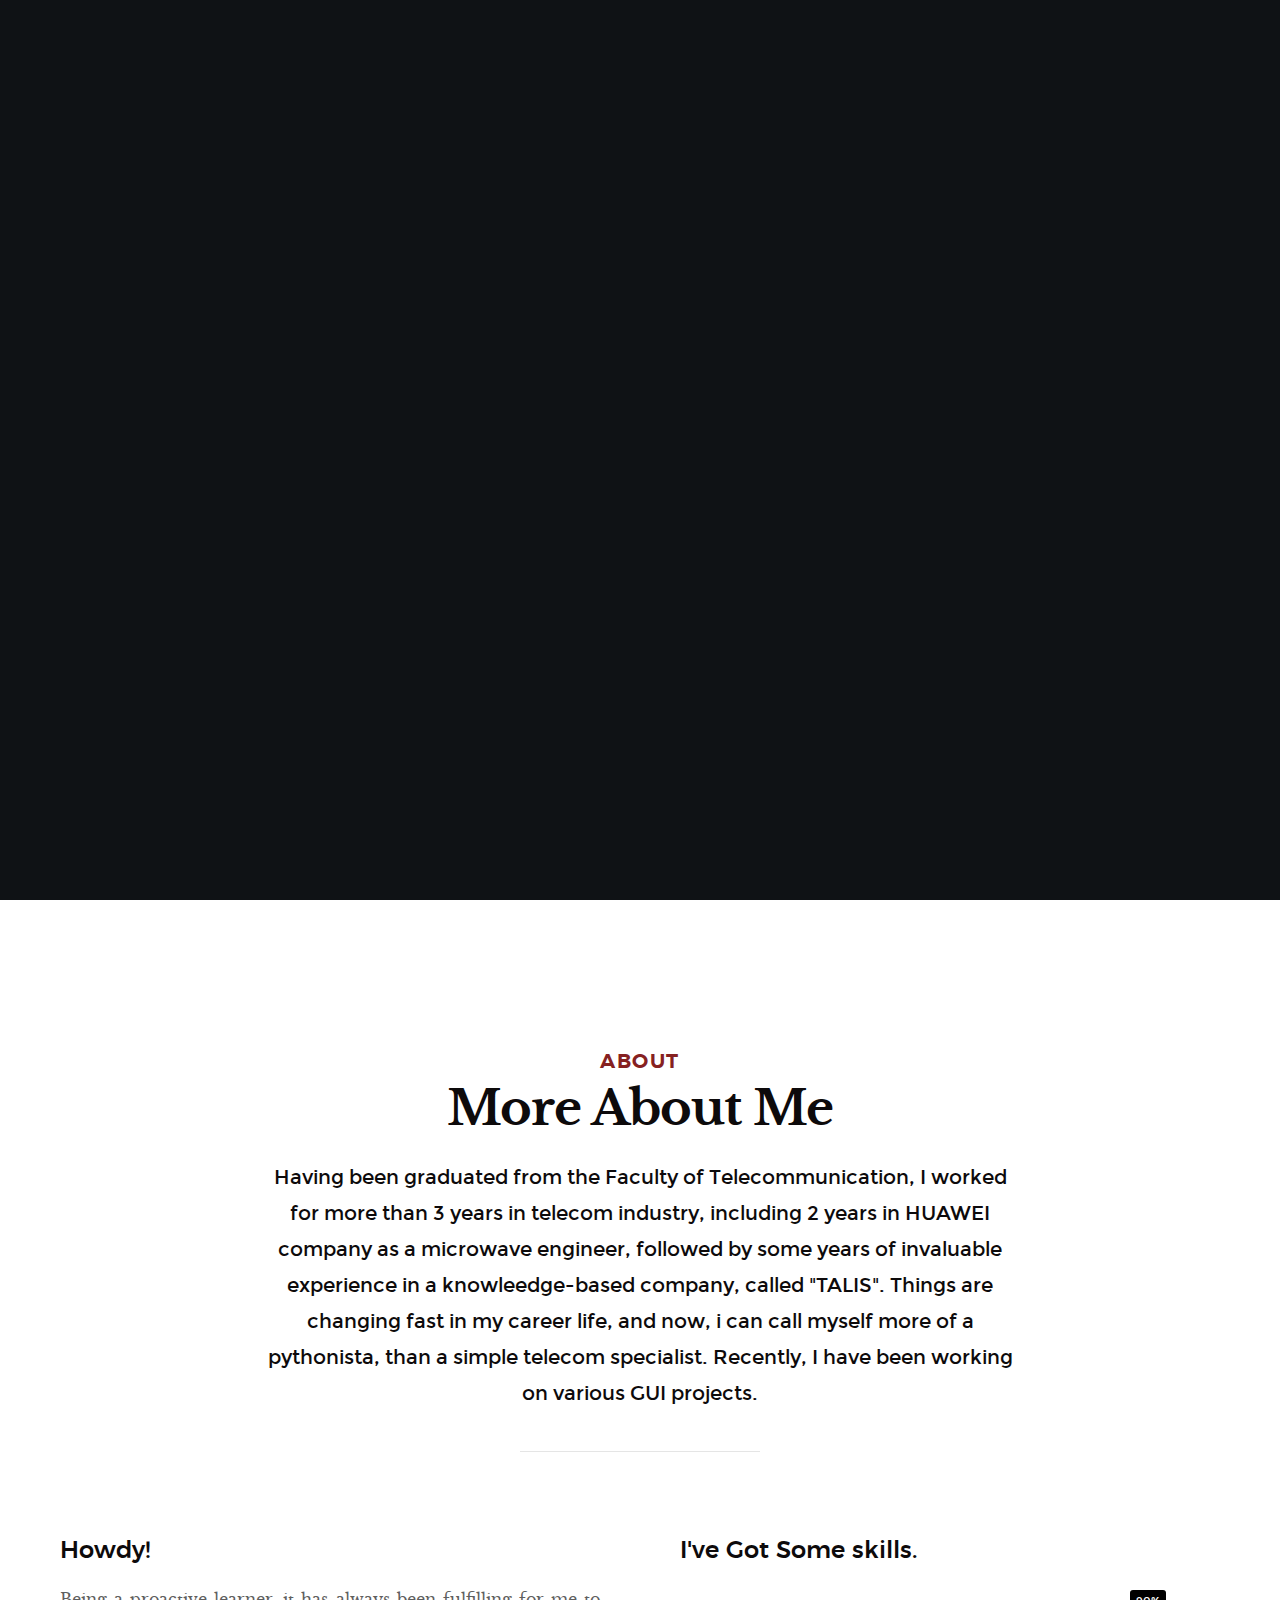
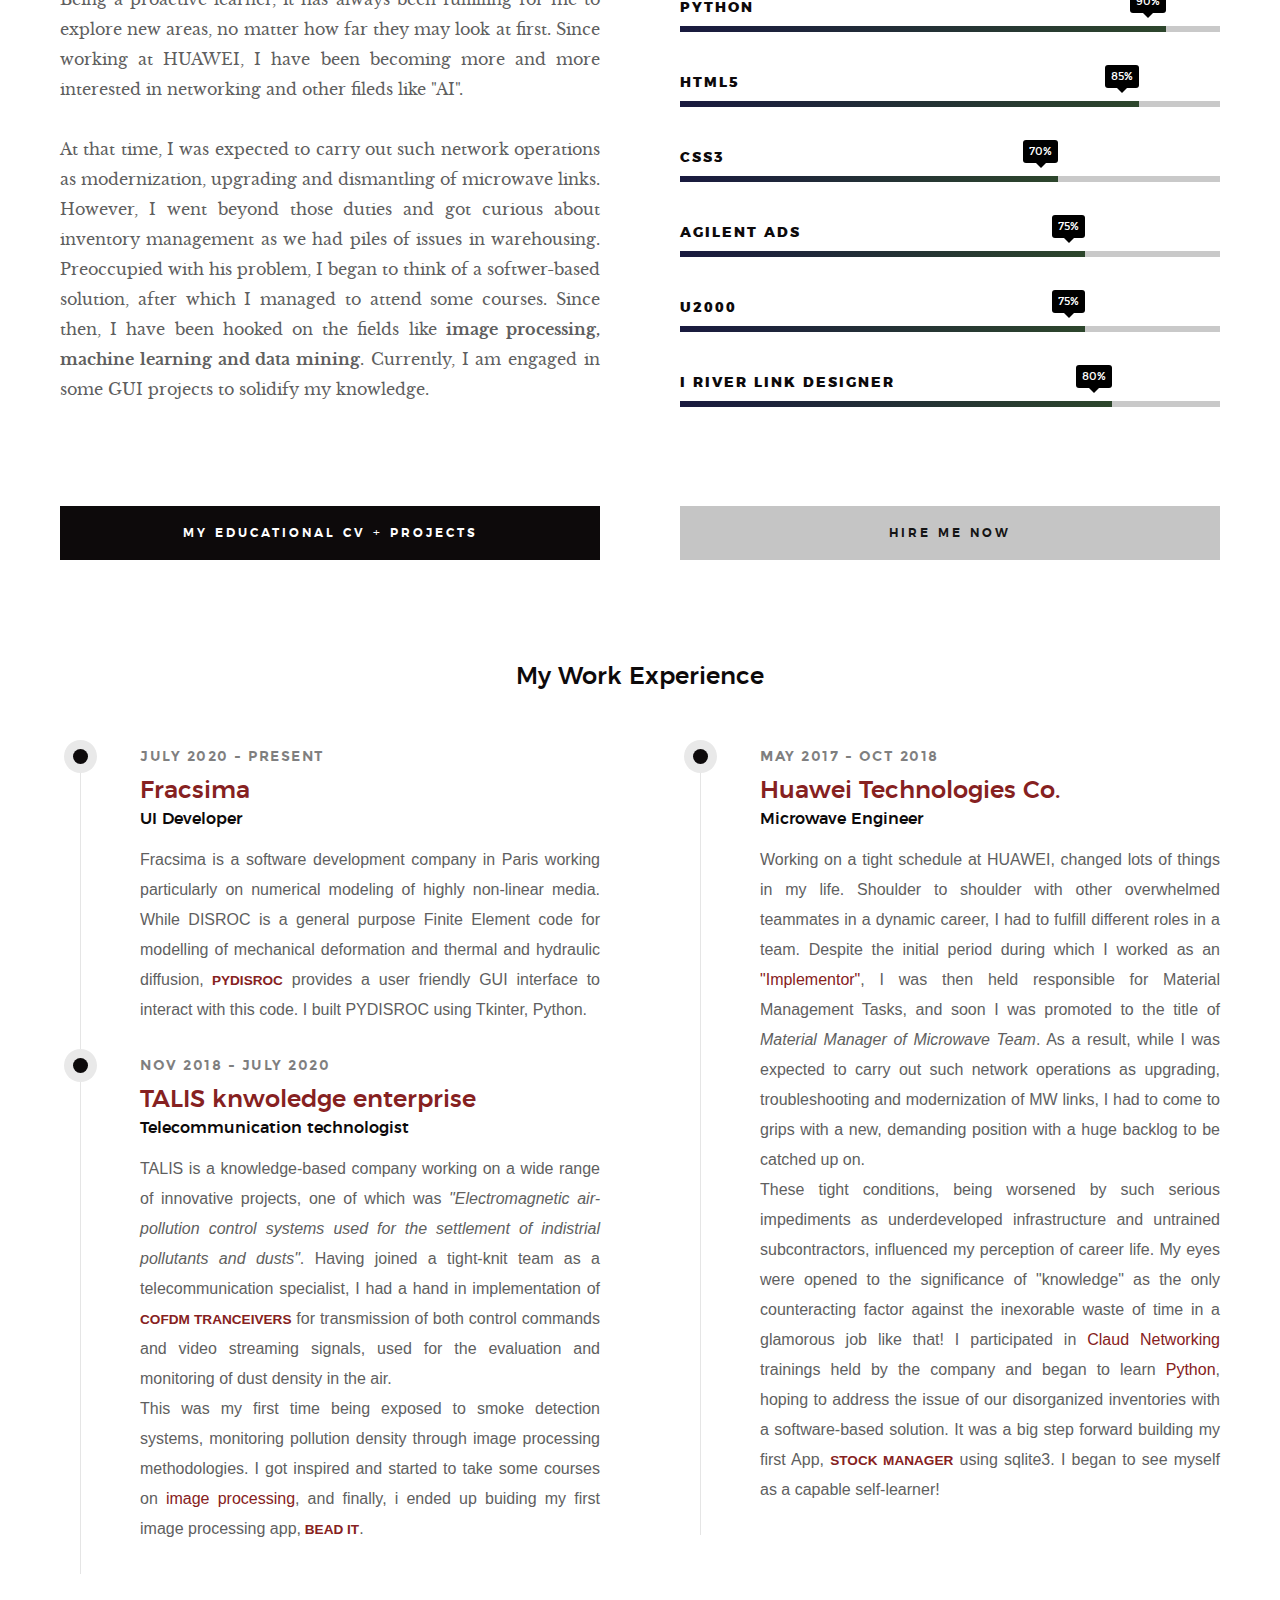
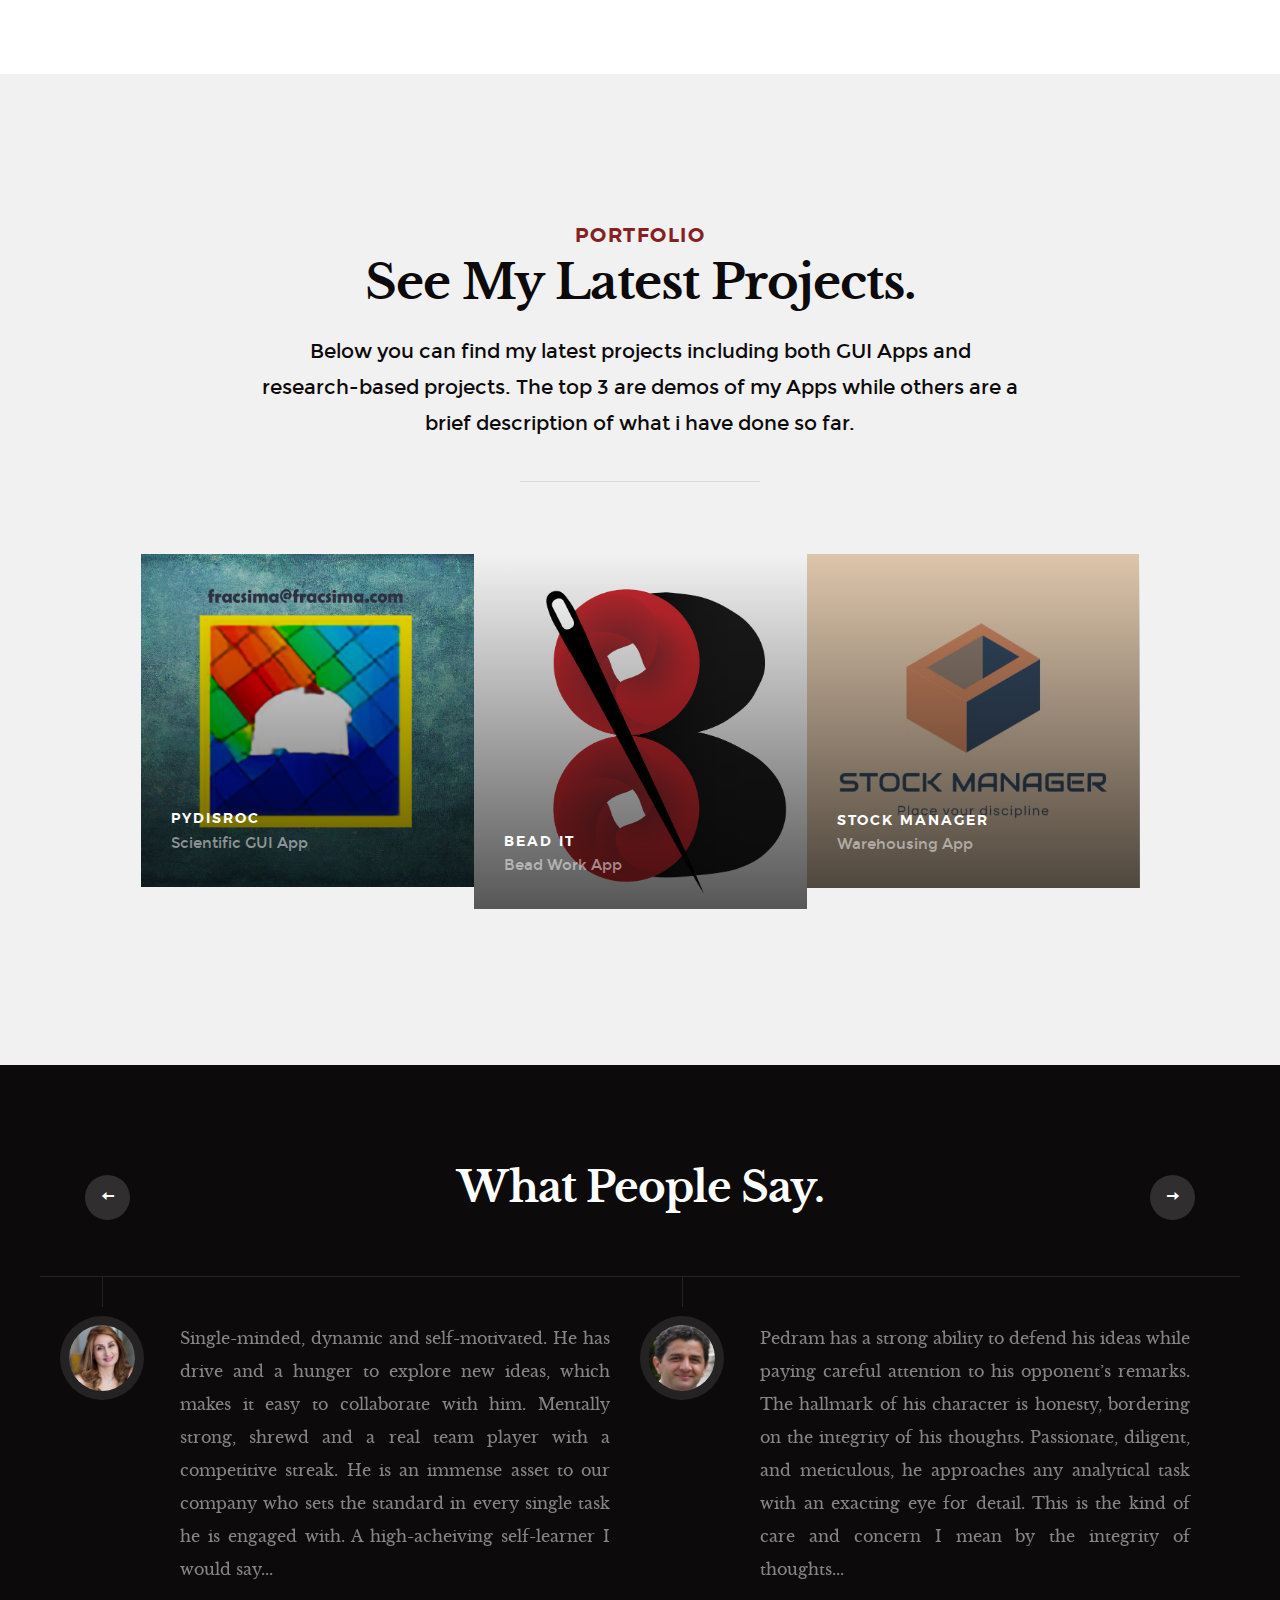
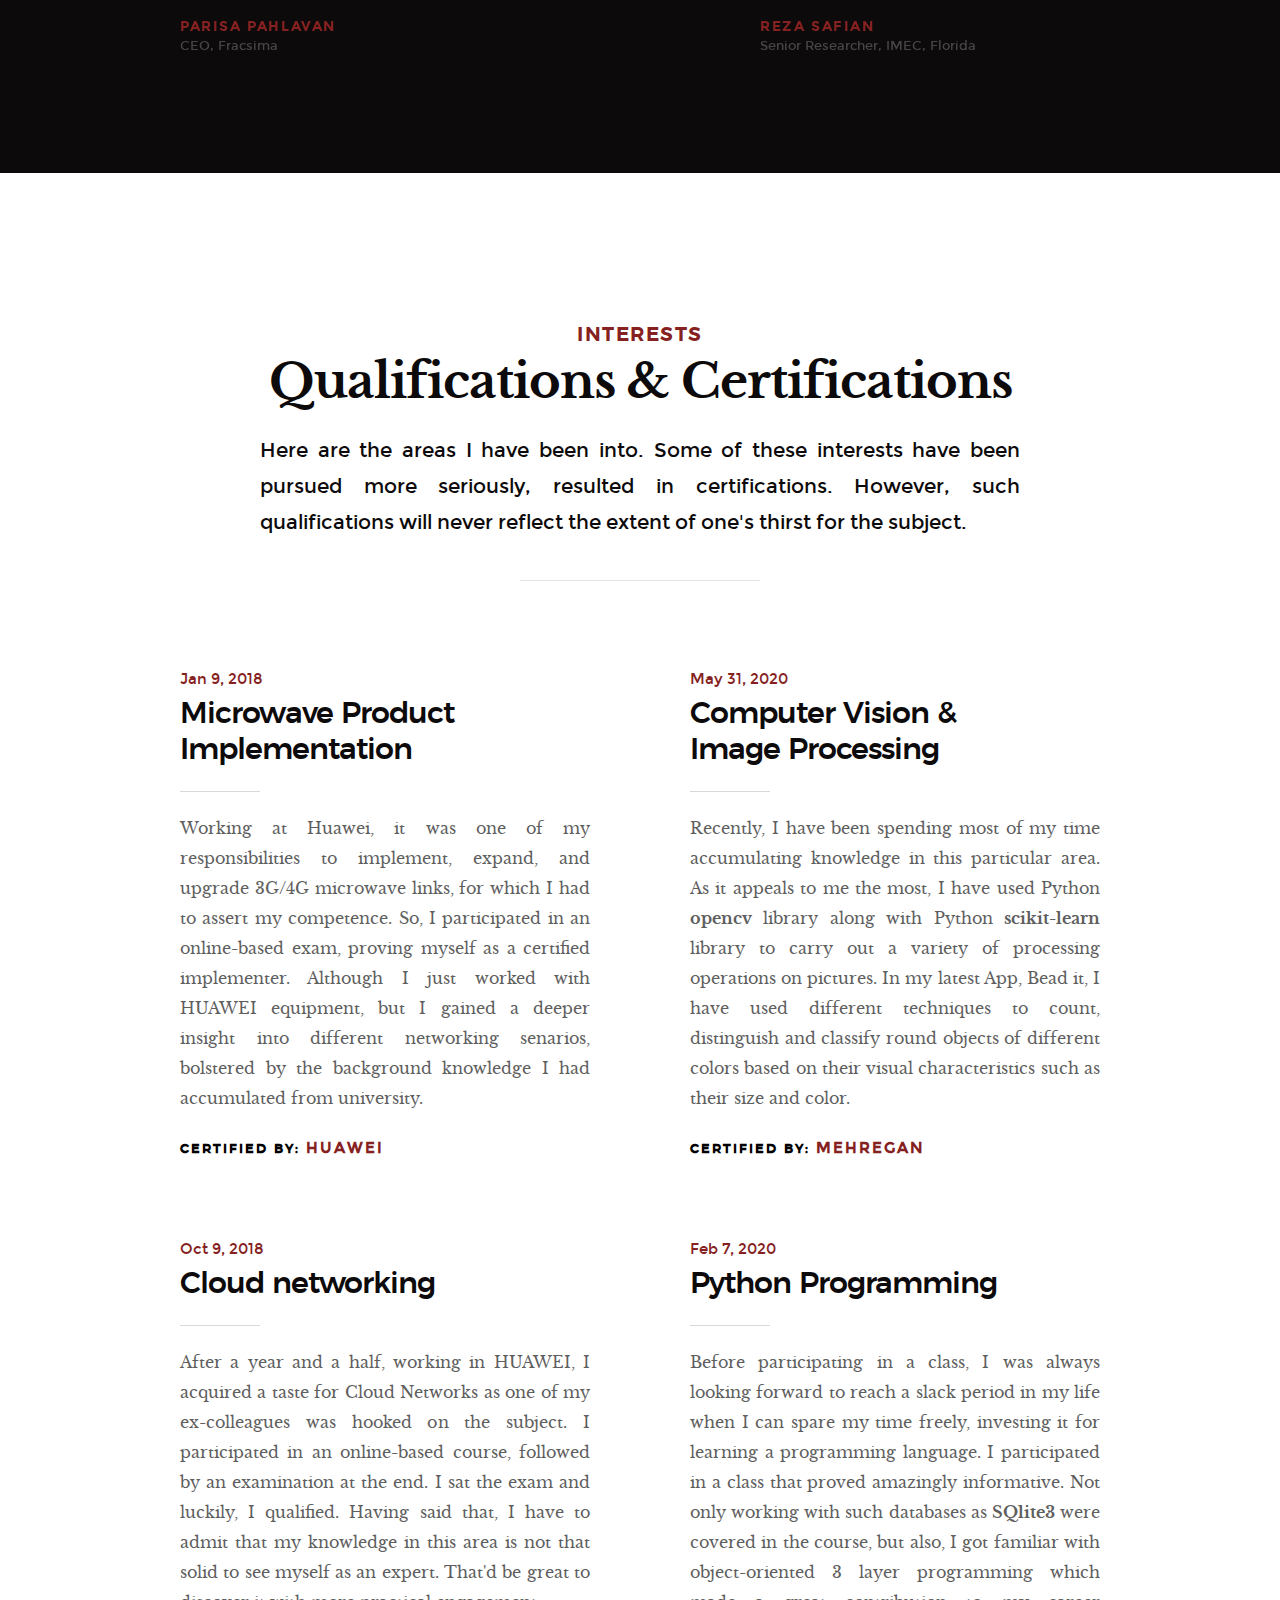
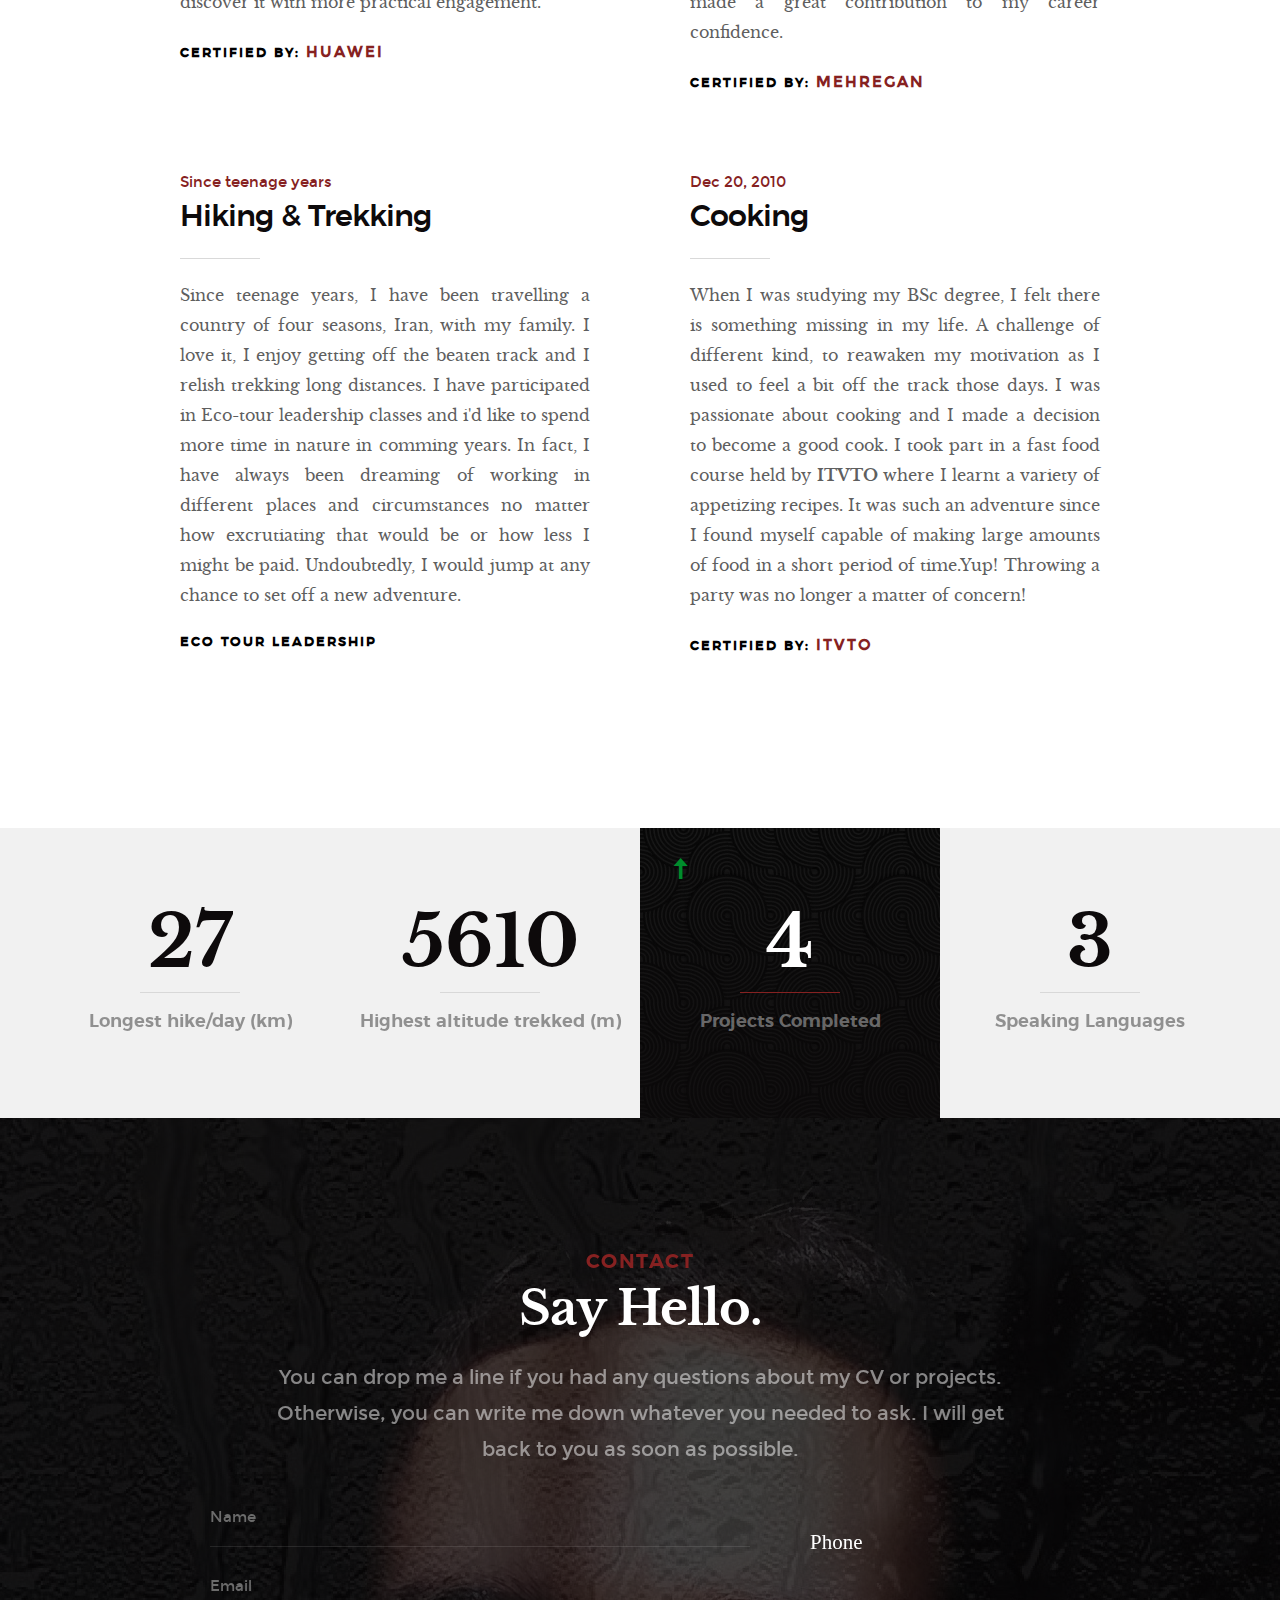
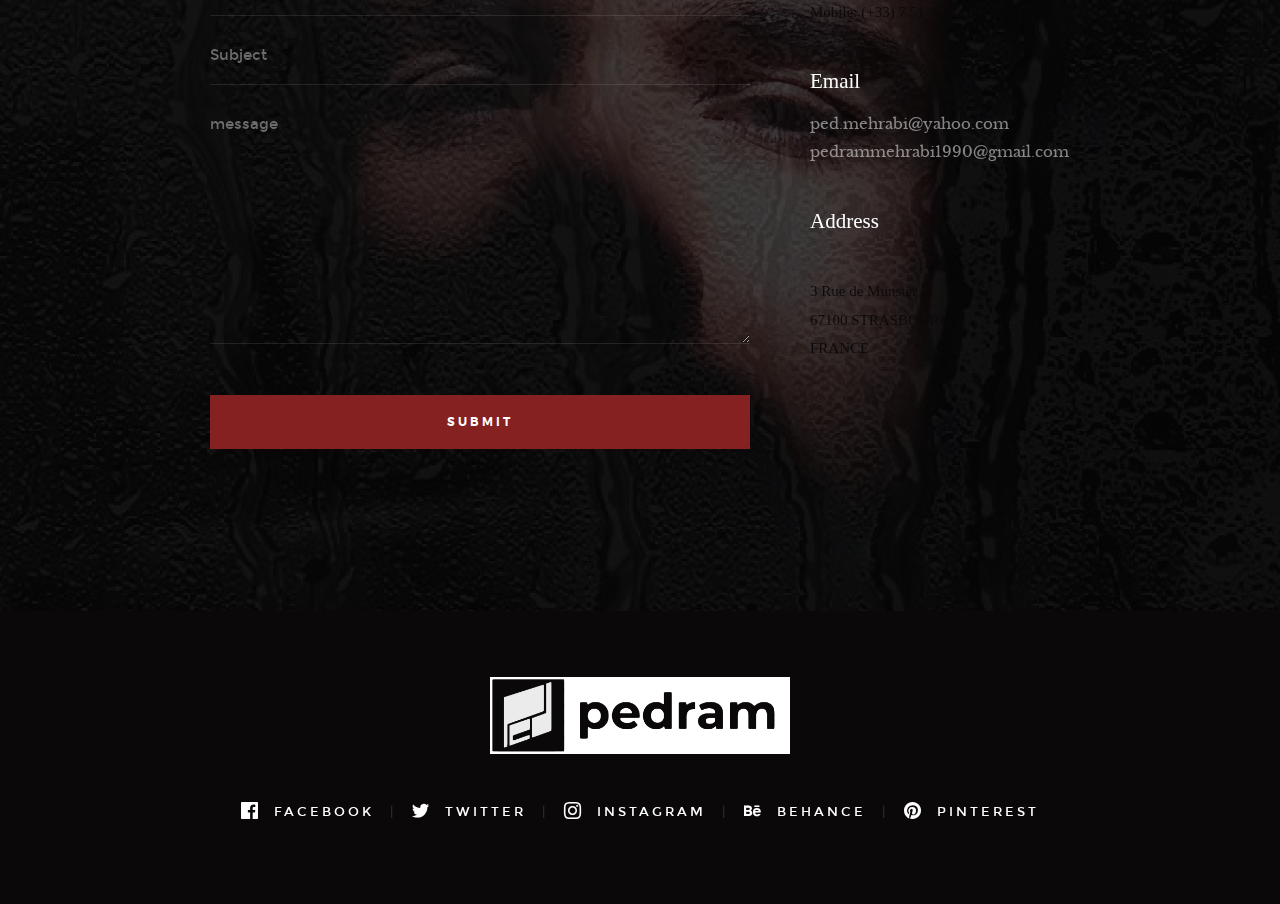
==== commit 3cb1618c: "address font modified" ====
--- a/index.html
+++ b/index.html
@@ -627,7 +627,7 @@
             </div>
             <div class="col-four tab-full contact__infos">
                 <h4 class="digits">Phone</h4>
-                <p>
+                <p class="digits">
                 Mobile: (+33) 7 51 42 93 49<br>
                 
                 </p>
@@ -638,7 +638,7 @@
                 </p>
 
                 <h4 class="digits">Address</h4>
-                <p>
+                <p class="digits">
                  3 Rue de Munster<br>
                  67100 STRASBOURG<br>
                  FRANCE<br>
--- a/css/main.css
+++ b/css/main.css
@@ -126,8 +126,8 @@
     text-rendering: optimizeLegibility;
 }
 
-.digit{
-    font-family: "Arial", sans-serif;
+.digits{
+    font-family: serif;
     color: #0D0A0B;
     font-style: normal;
     font-weight: normal;
@@ -145,13 +145,13 @@
     }
 }
 
-h5, .h05, h6, .h06, .digit {
+h5, .h05, h6, .h06, .digits {
     margin-top: 4.2rem;
     margin-bottom: 1.5rem;
 }
 
 @media only screen and (max-width: 600px) {
-    h5, .h05, h6, .h06 , .digit {
+    h5, .h05, h6, .h06 , .digits {
         margin-top: 3.6rem;
         margin-bottom: 0.9rem;
     }
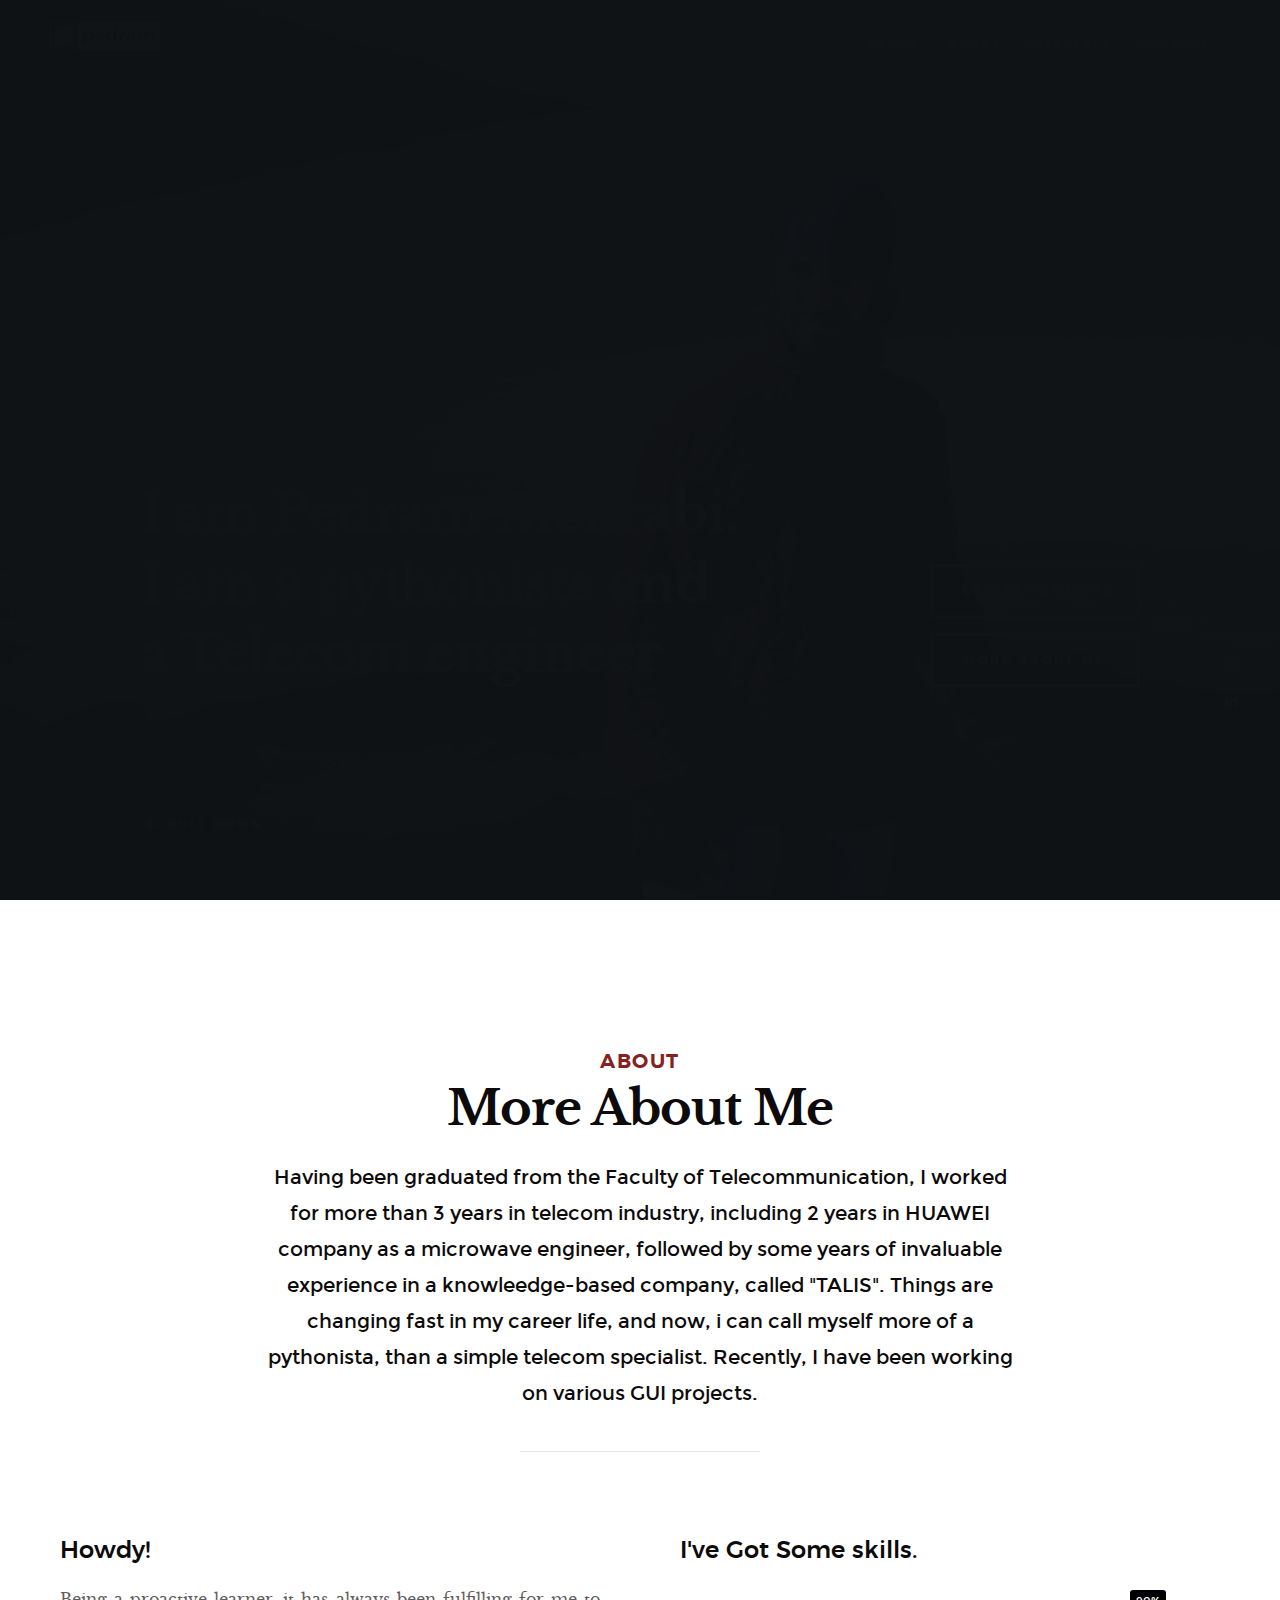
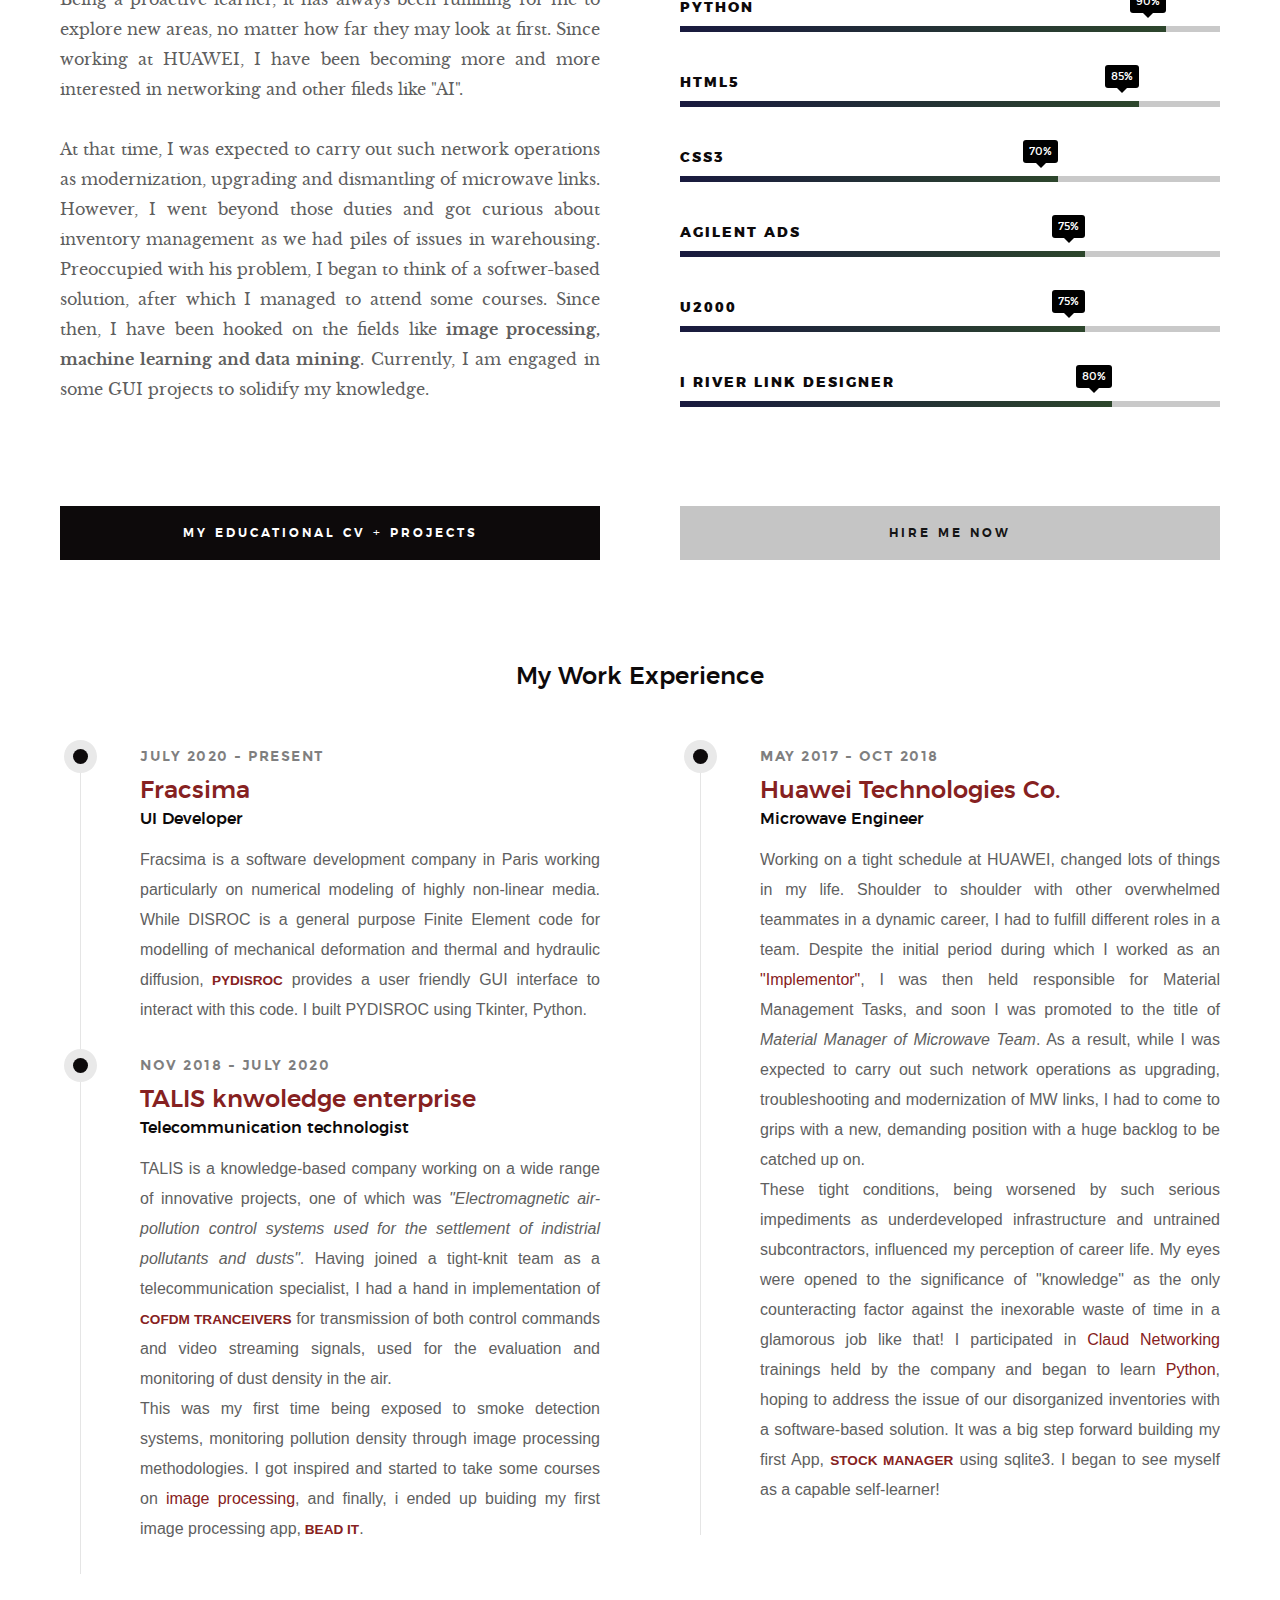
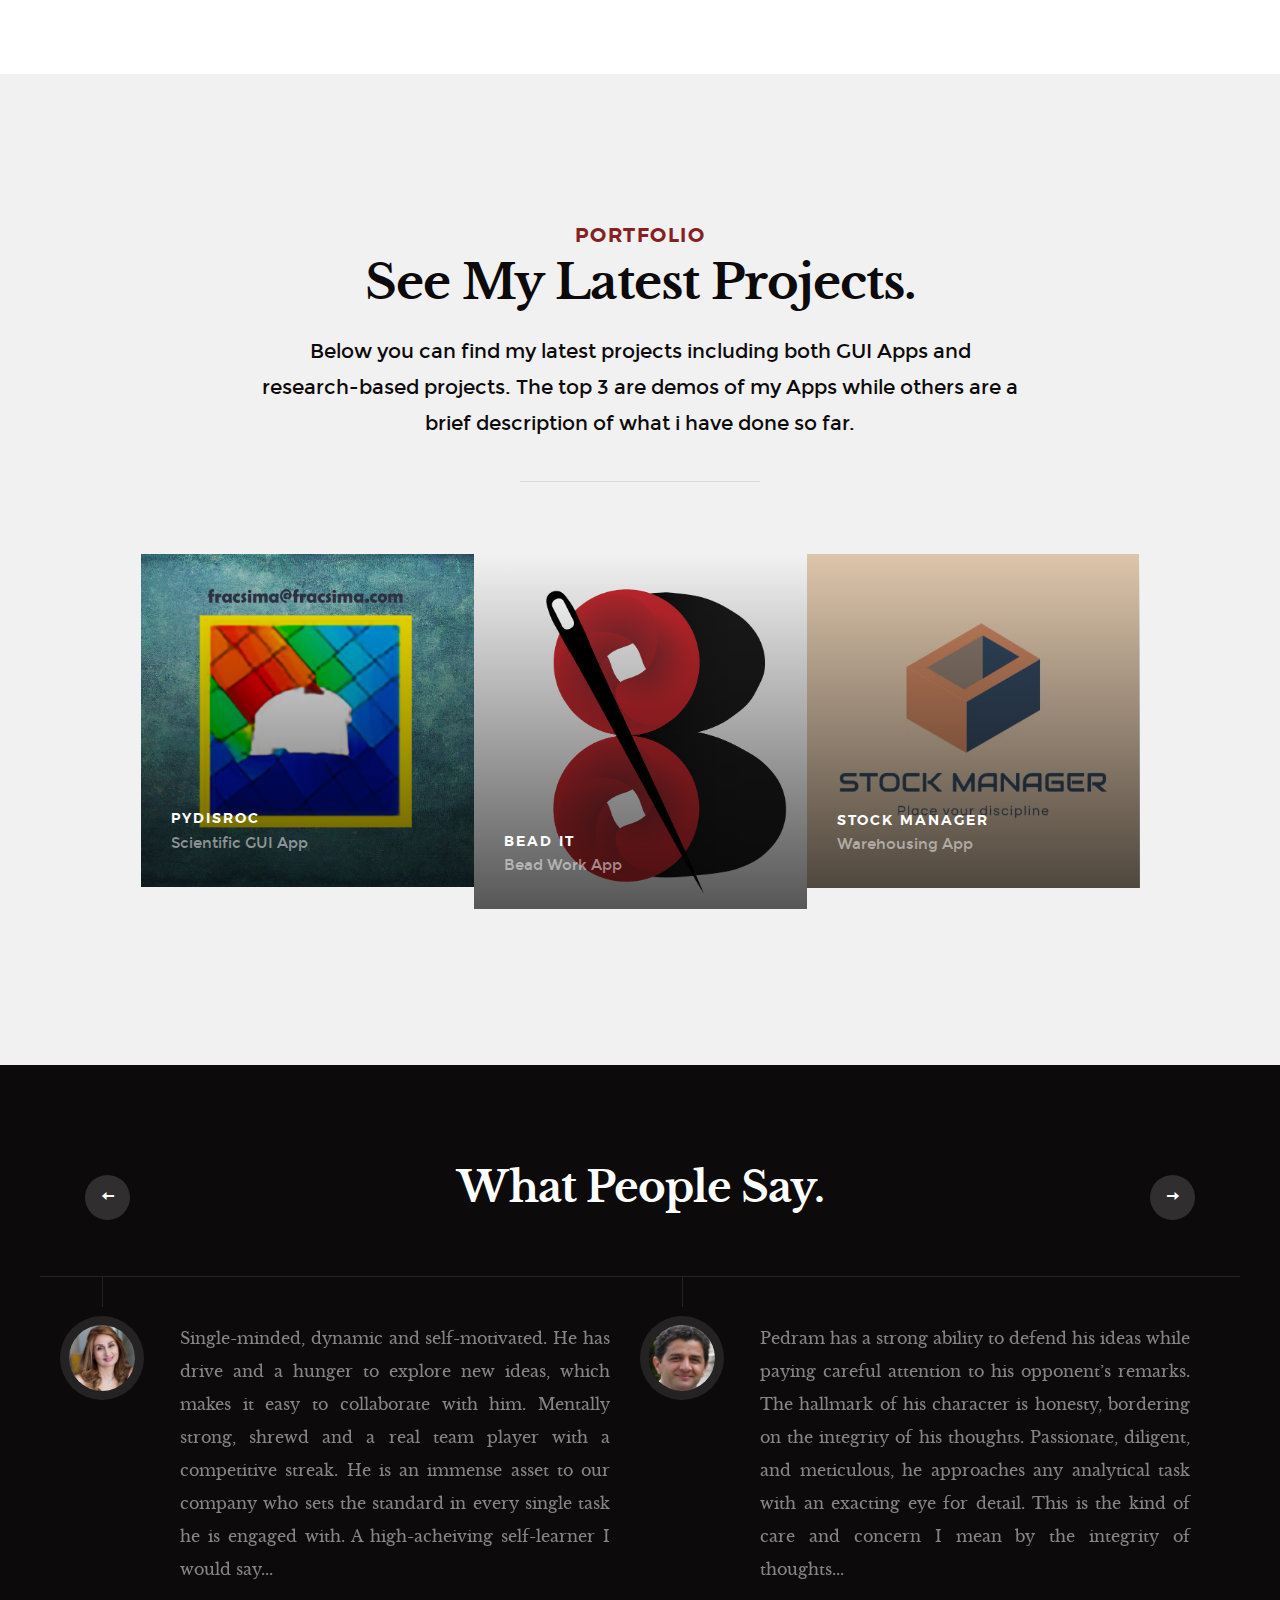
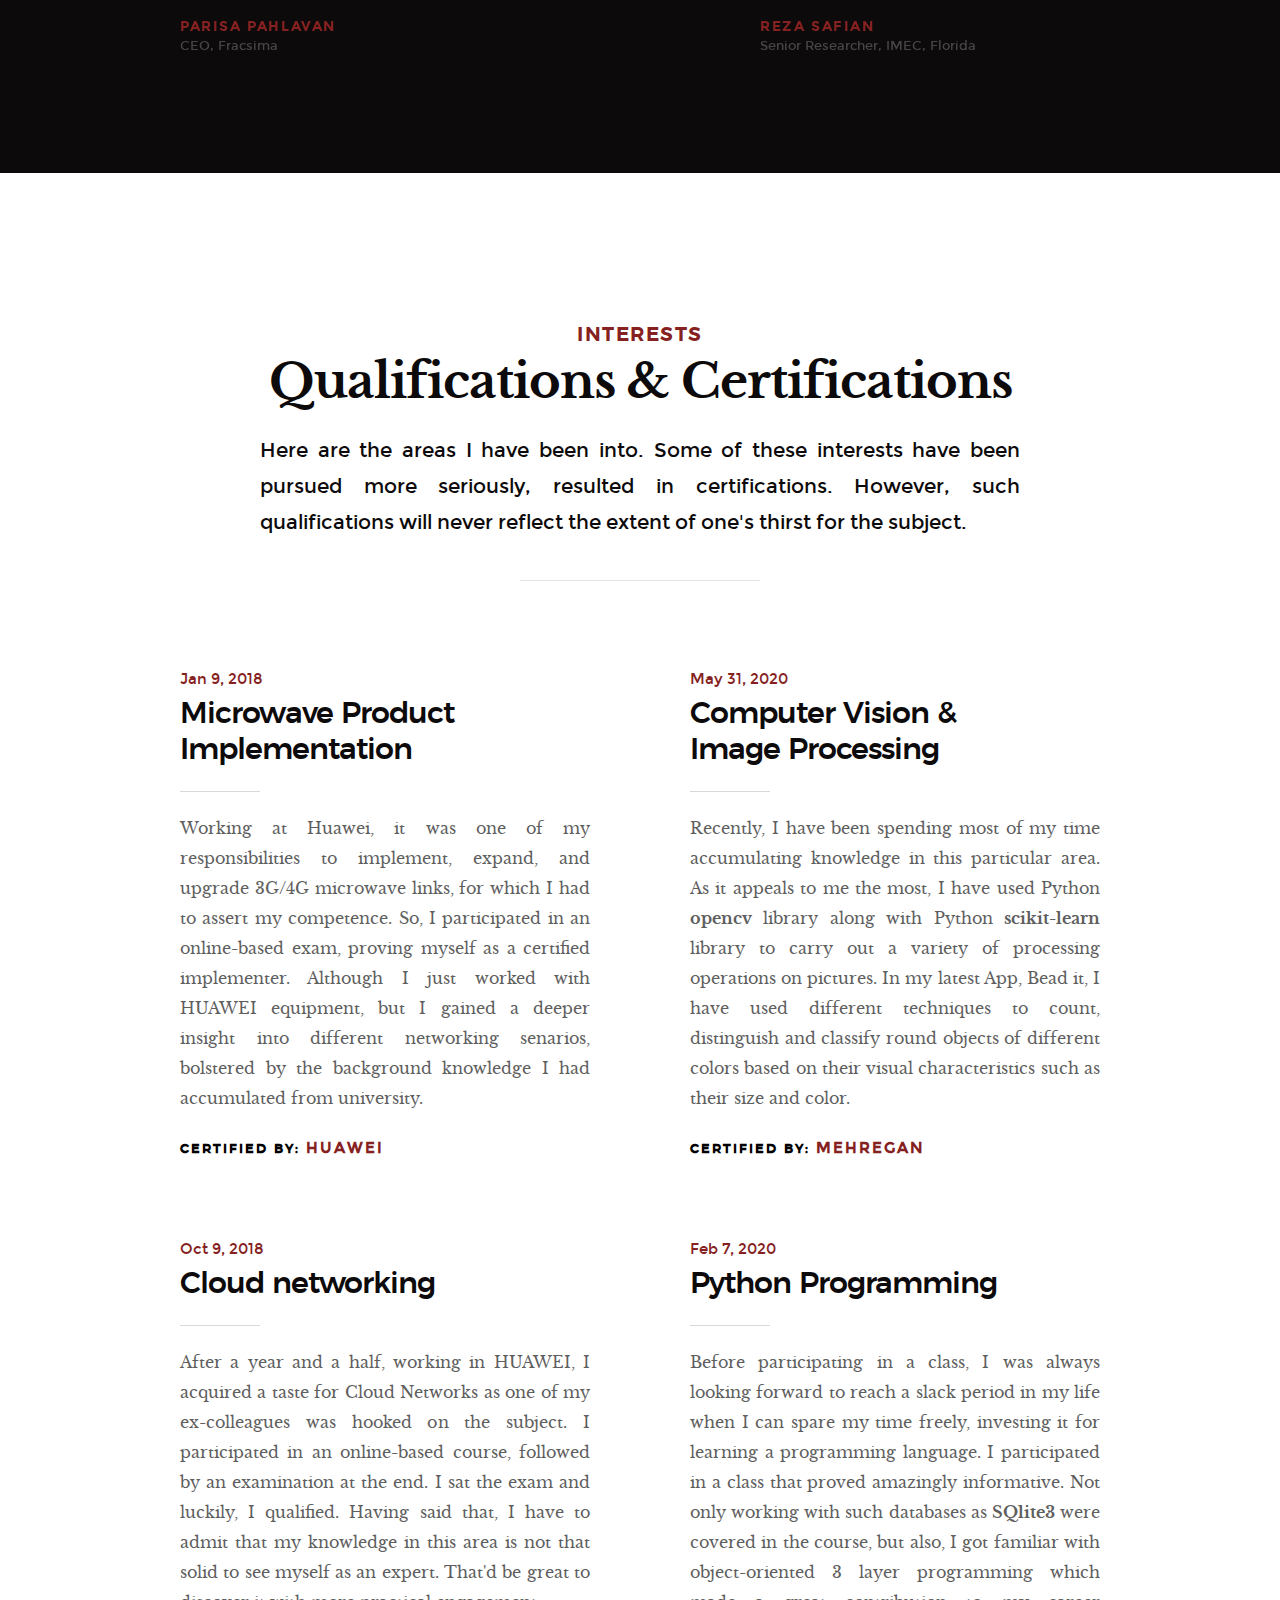
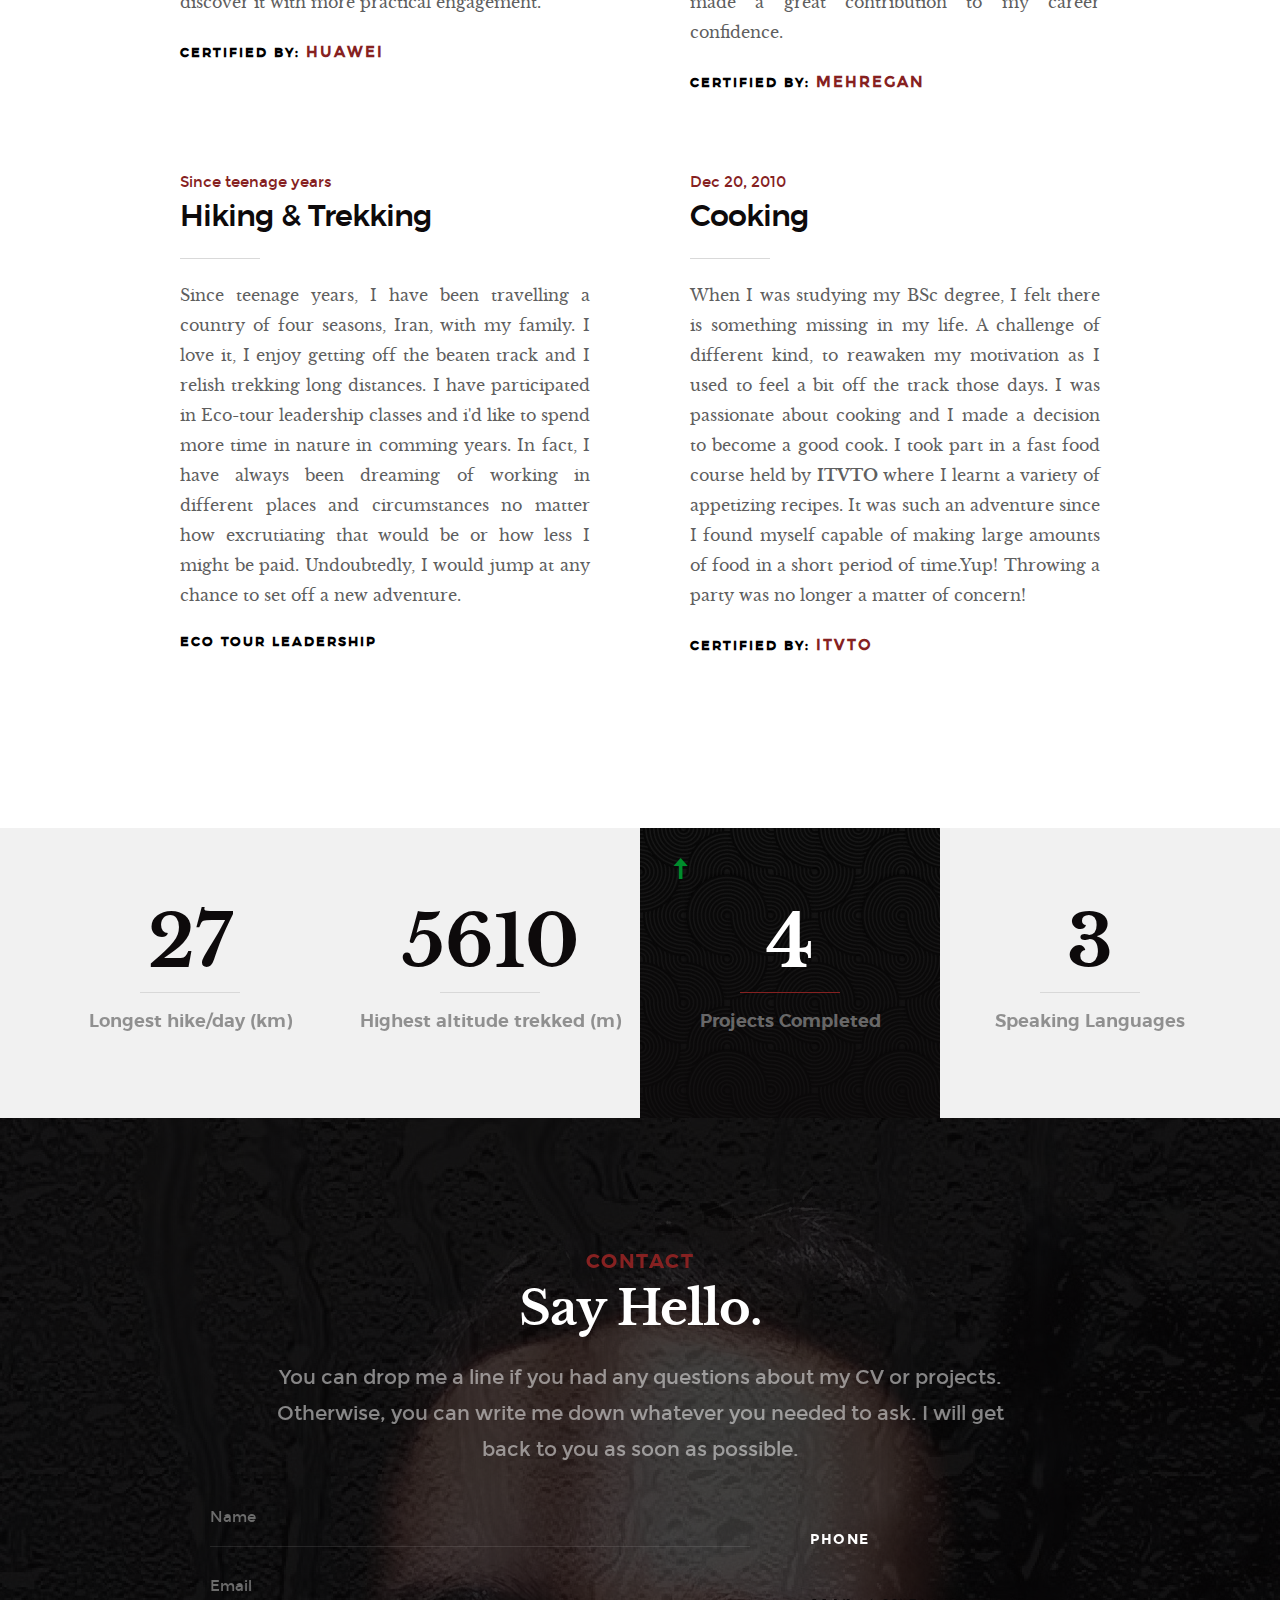
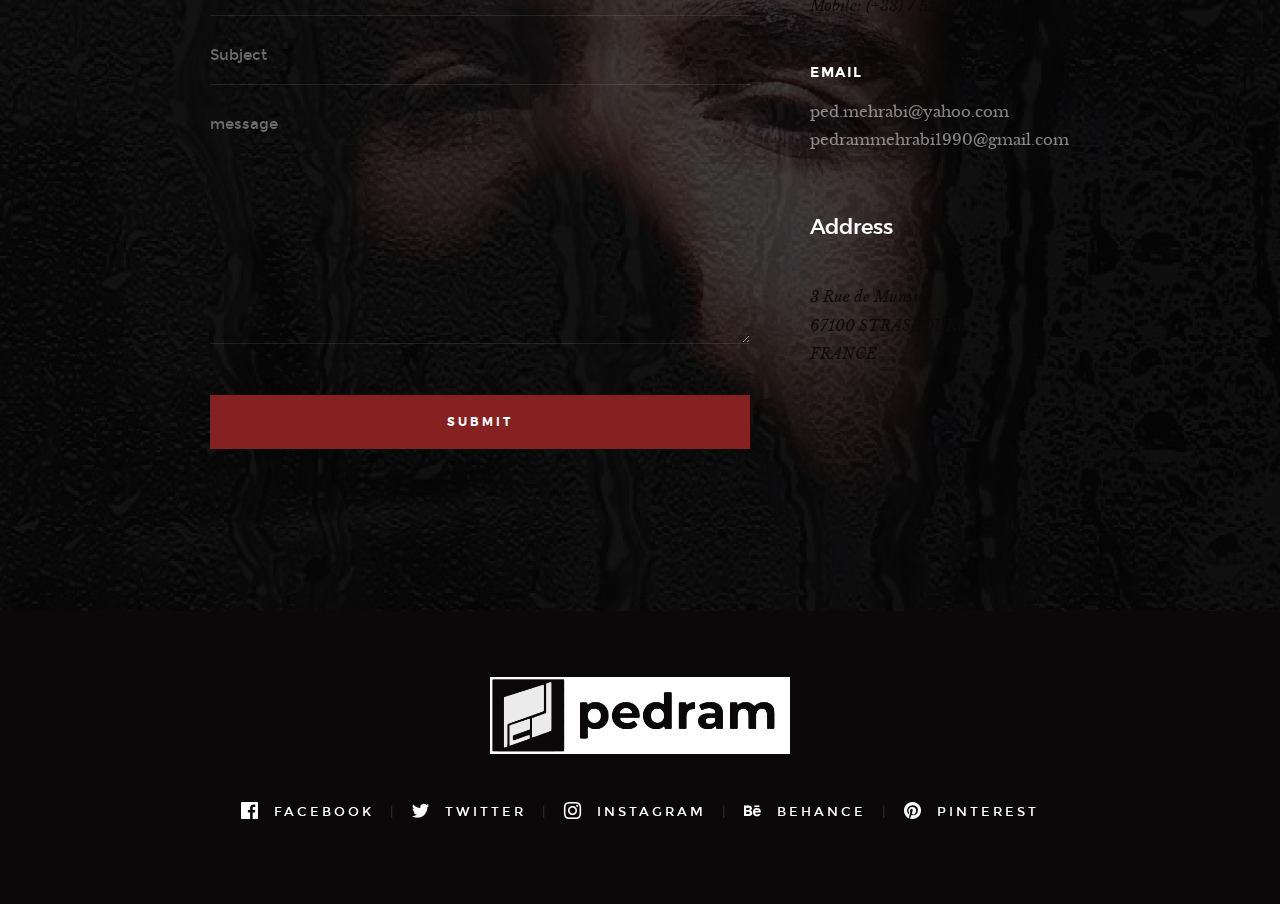
==== commit 8aca014b: "address font modified" ====
--- a/index.html
+++ b/index.html
@@ -626,18 +626,18 @@
                         
             </div>
             <div class="col-four tab-full contact__infos">
-                <h4 class="digits">Phone</h4>
+                <h4 class="h06">Phone</h4>
                 <p class="digits">
                 Mobile: (+33) 7 51 42 93 49<br>
                 
                 </p>
 
-                <h4 class="digits">Email</h4>
+                <h4 class="h06">Email</h4>
                 <p>ped.mehrabi@yahoo.com<br>
                 pedrammehrabi1990@gmail.com
                 </p>
 
-                <h4 class="digits">Address</h4>
+                <h4 class="ho6">Address</h4>
                 <p class="digits">
                  3 Rue de Munster<br>
                  67100 STRASBOURG<br>
--- a/css/main.css
+++ b/css/main.css
@@ -127,7 +127,7 @@
 }
 
 .digits{
-    font-family: serif;
+    font-family: "librebaskerville-italic",serif;
     color: #0D0A0B;
     font-style: normal;
     font-weight: normal;
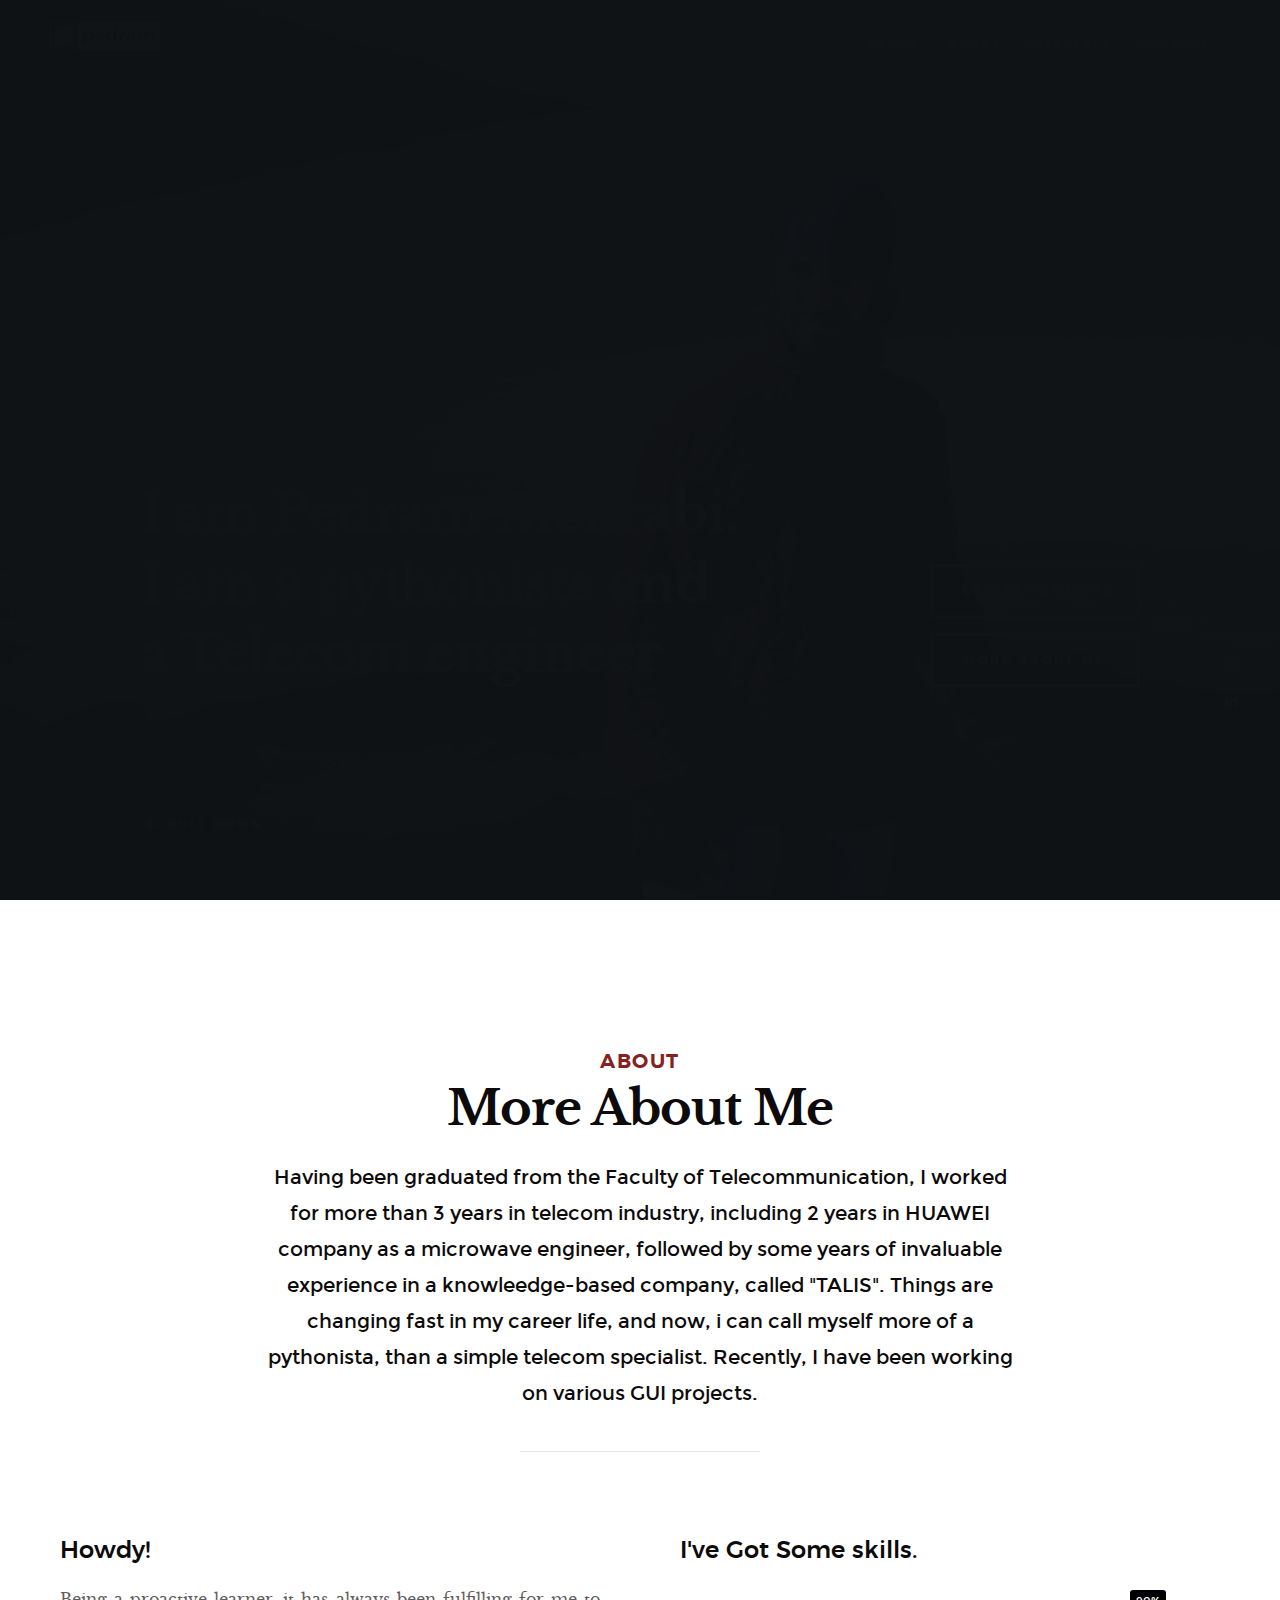
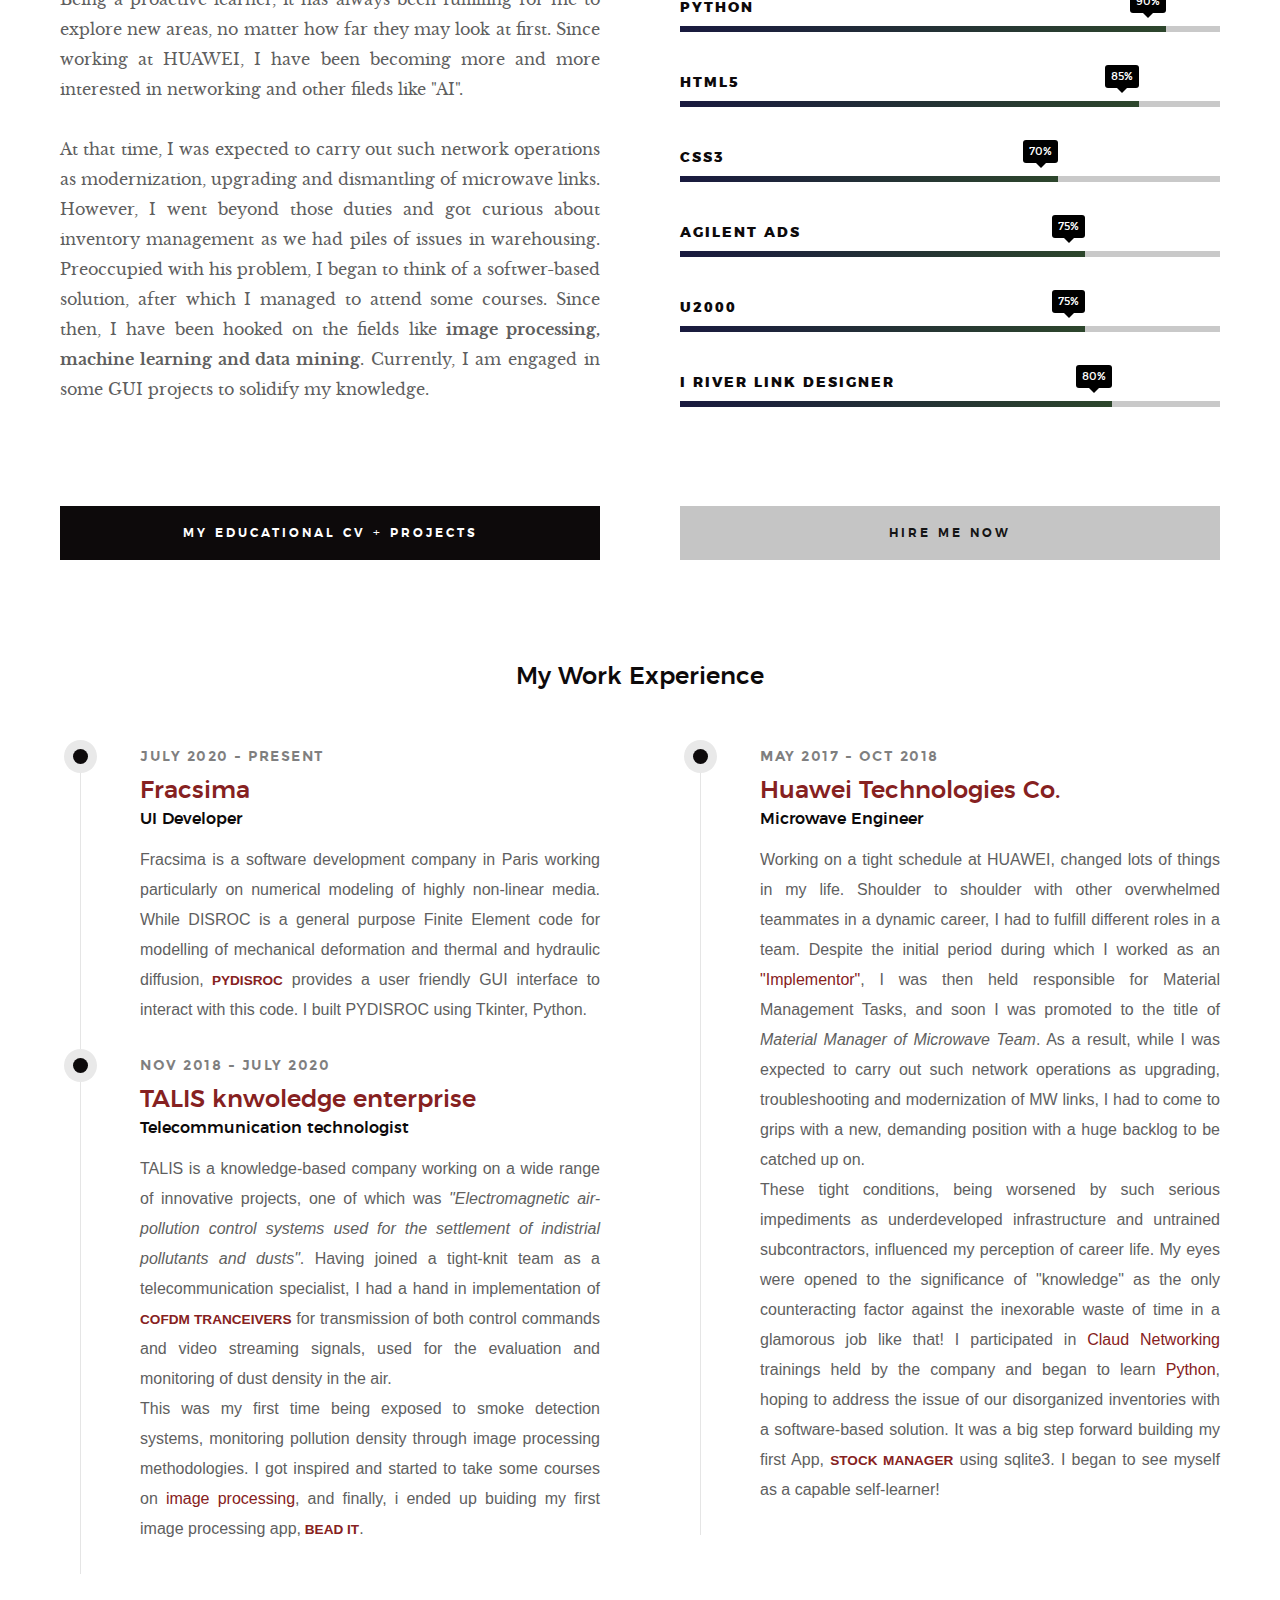
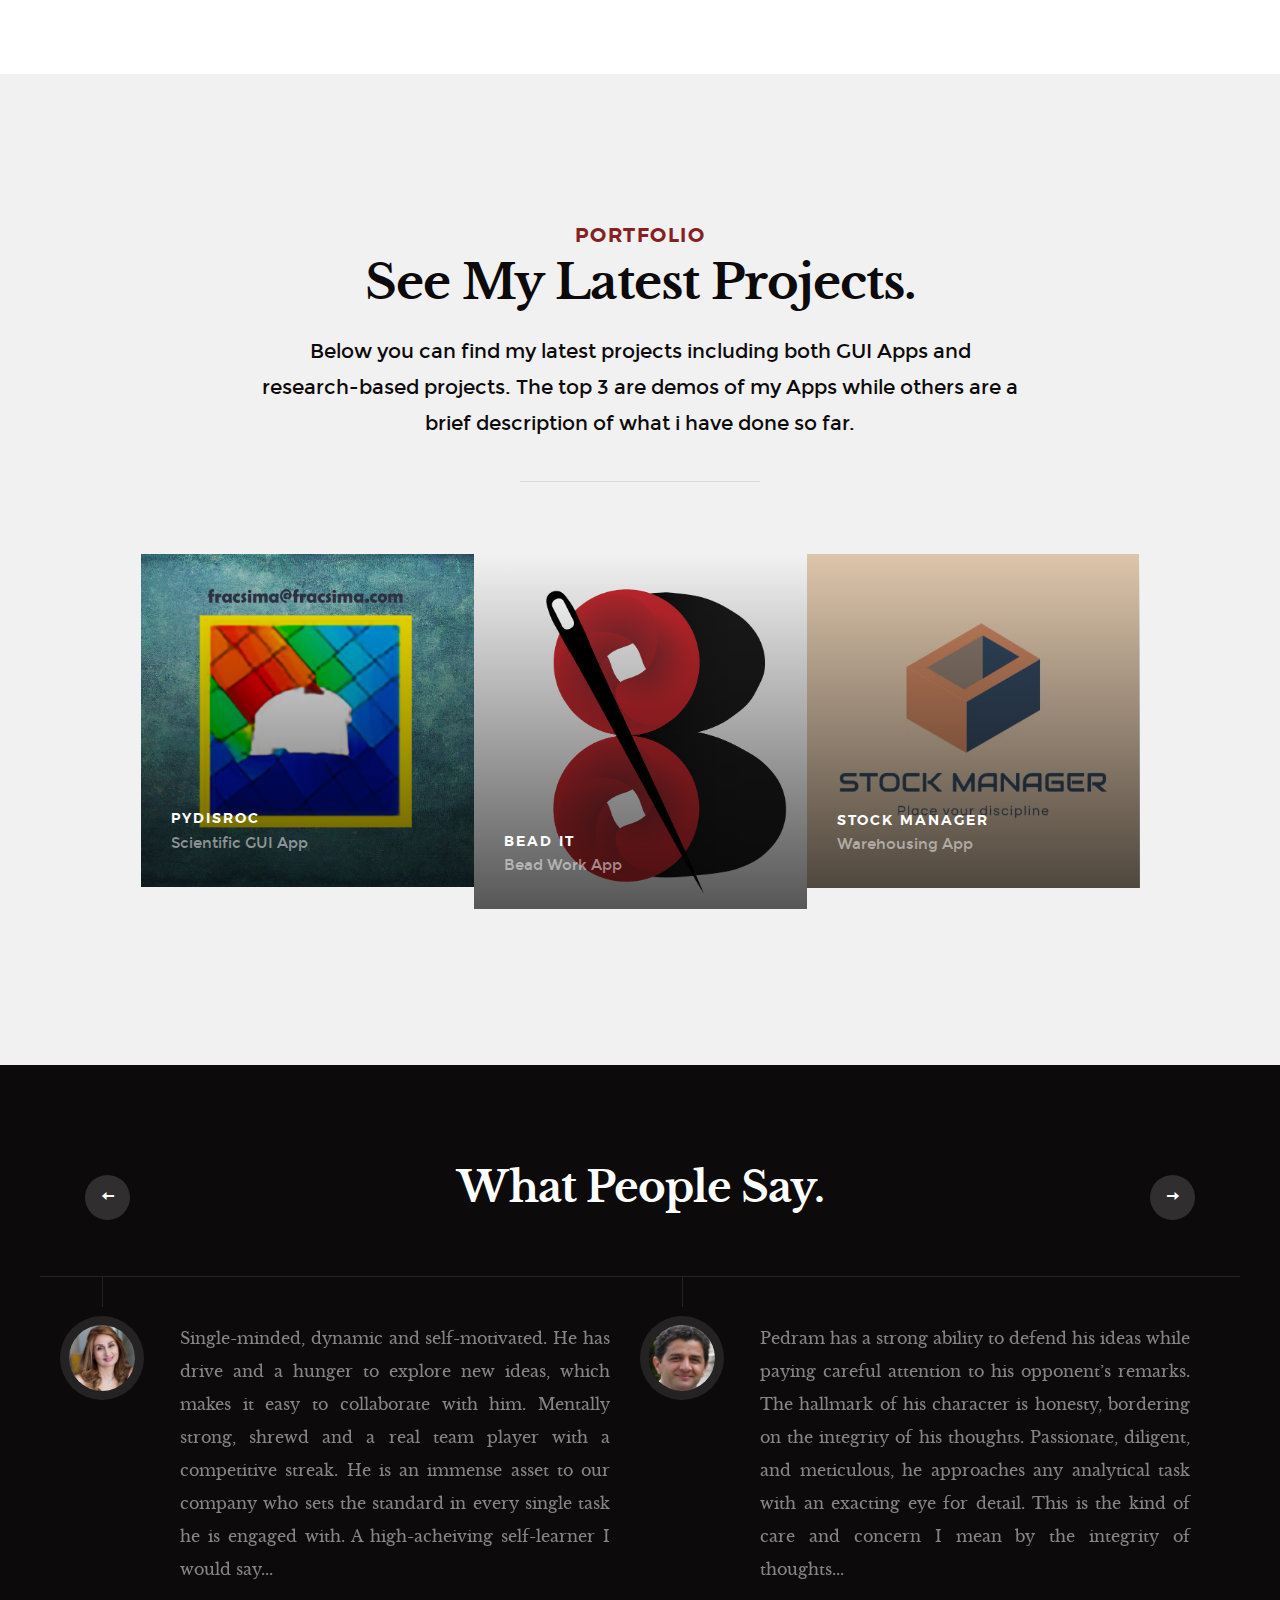
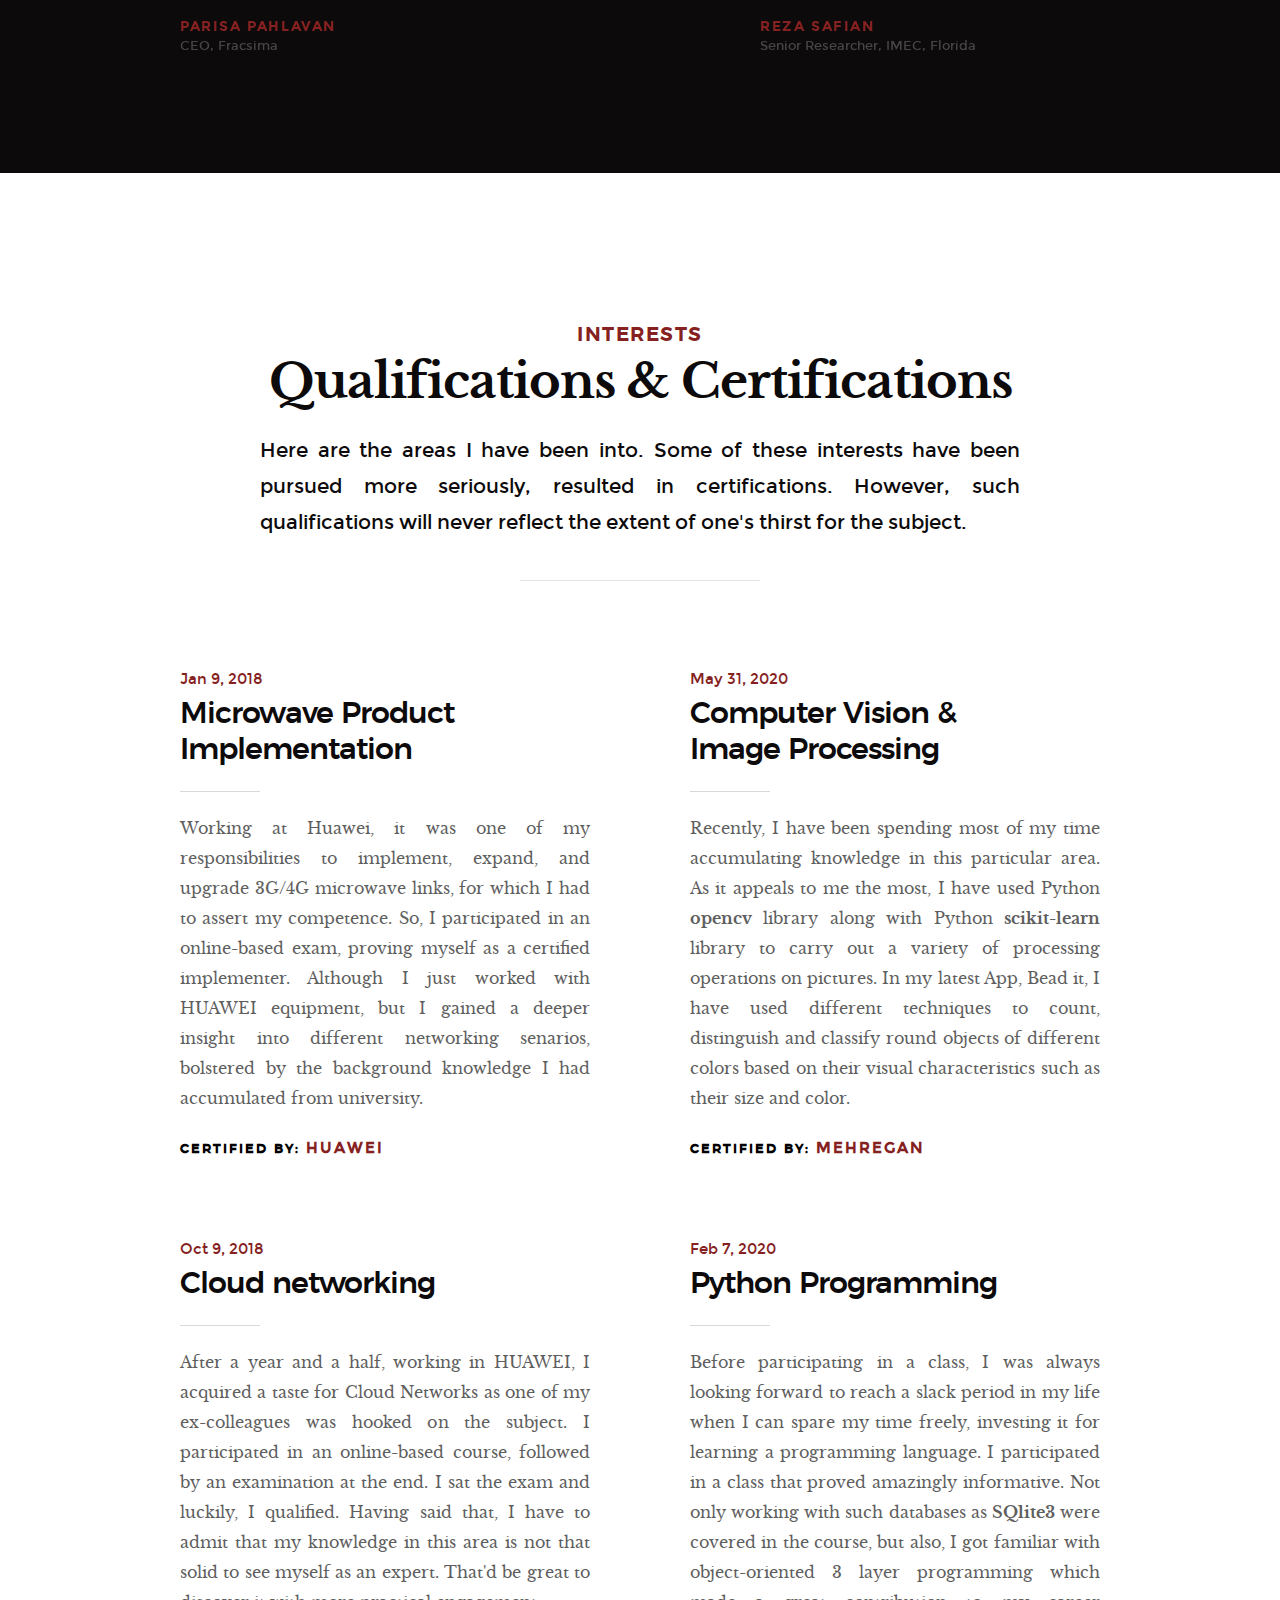
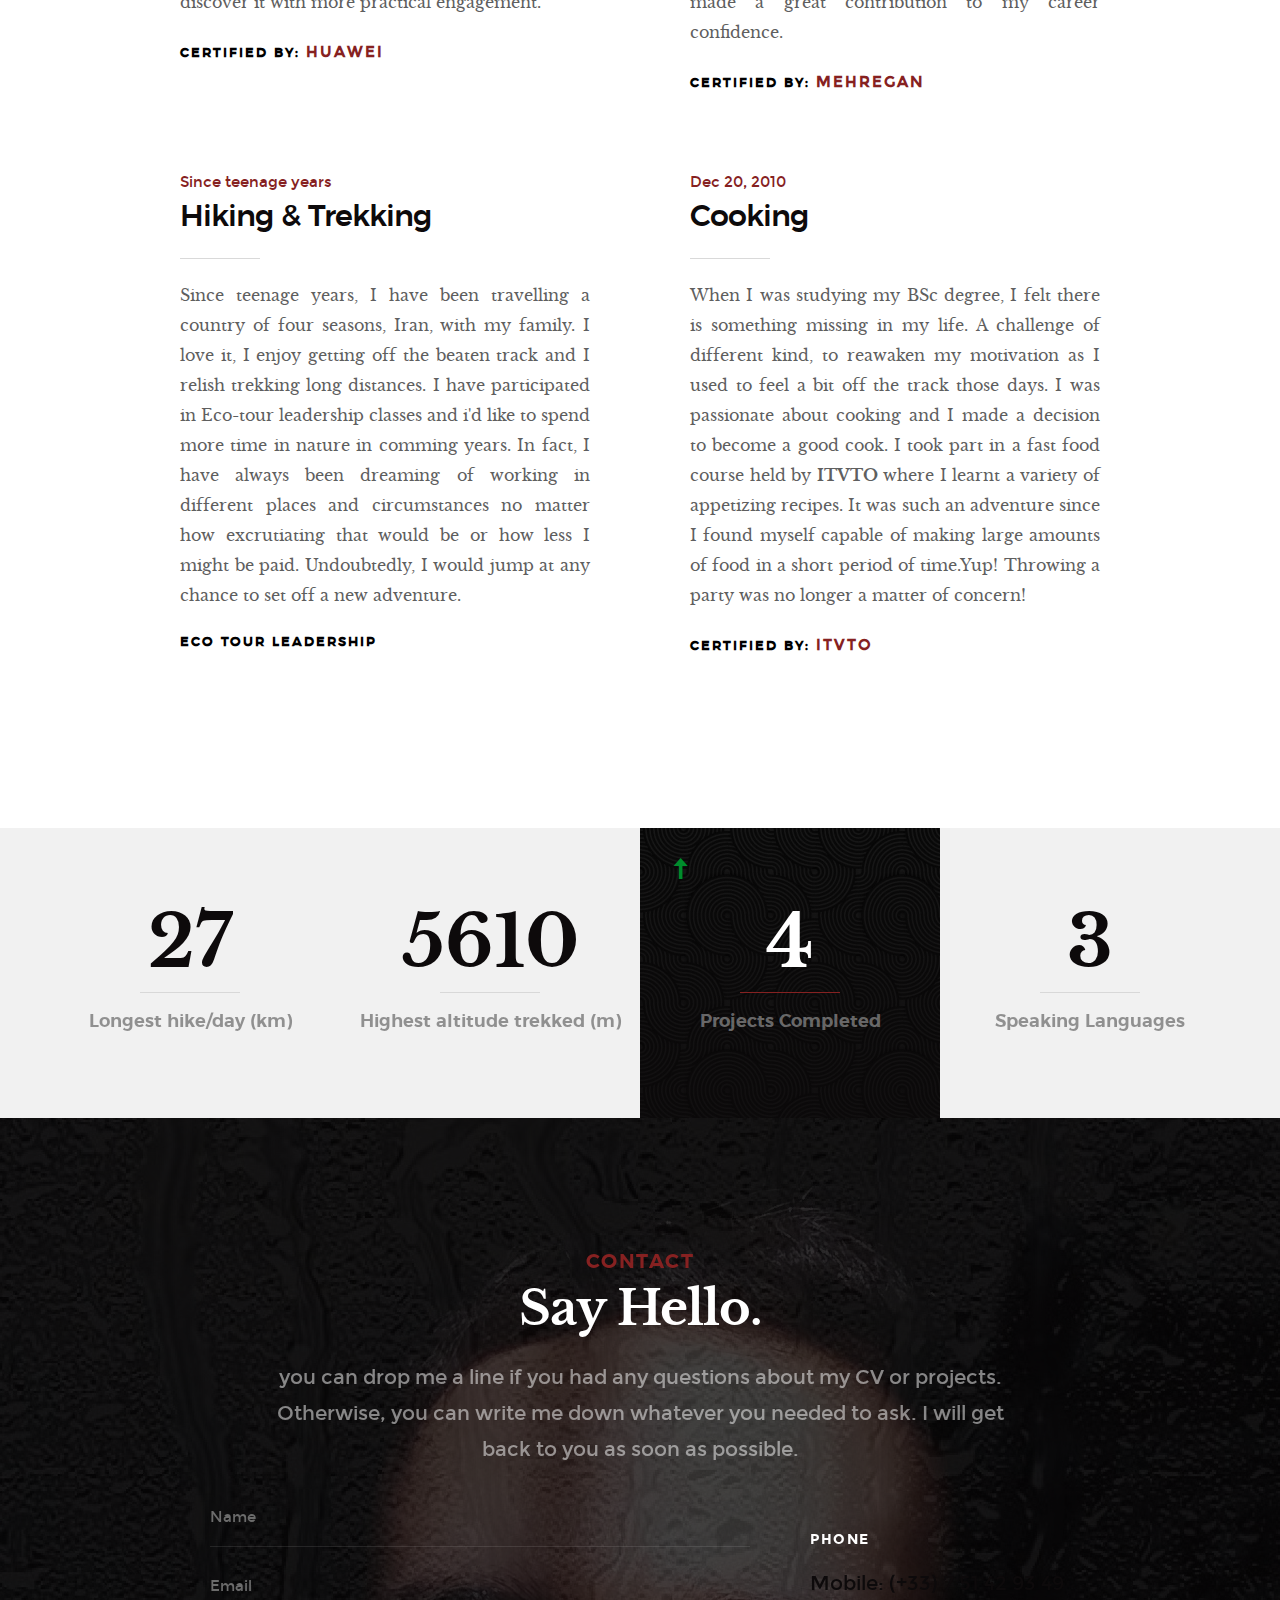
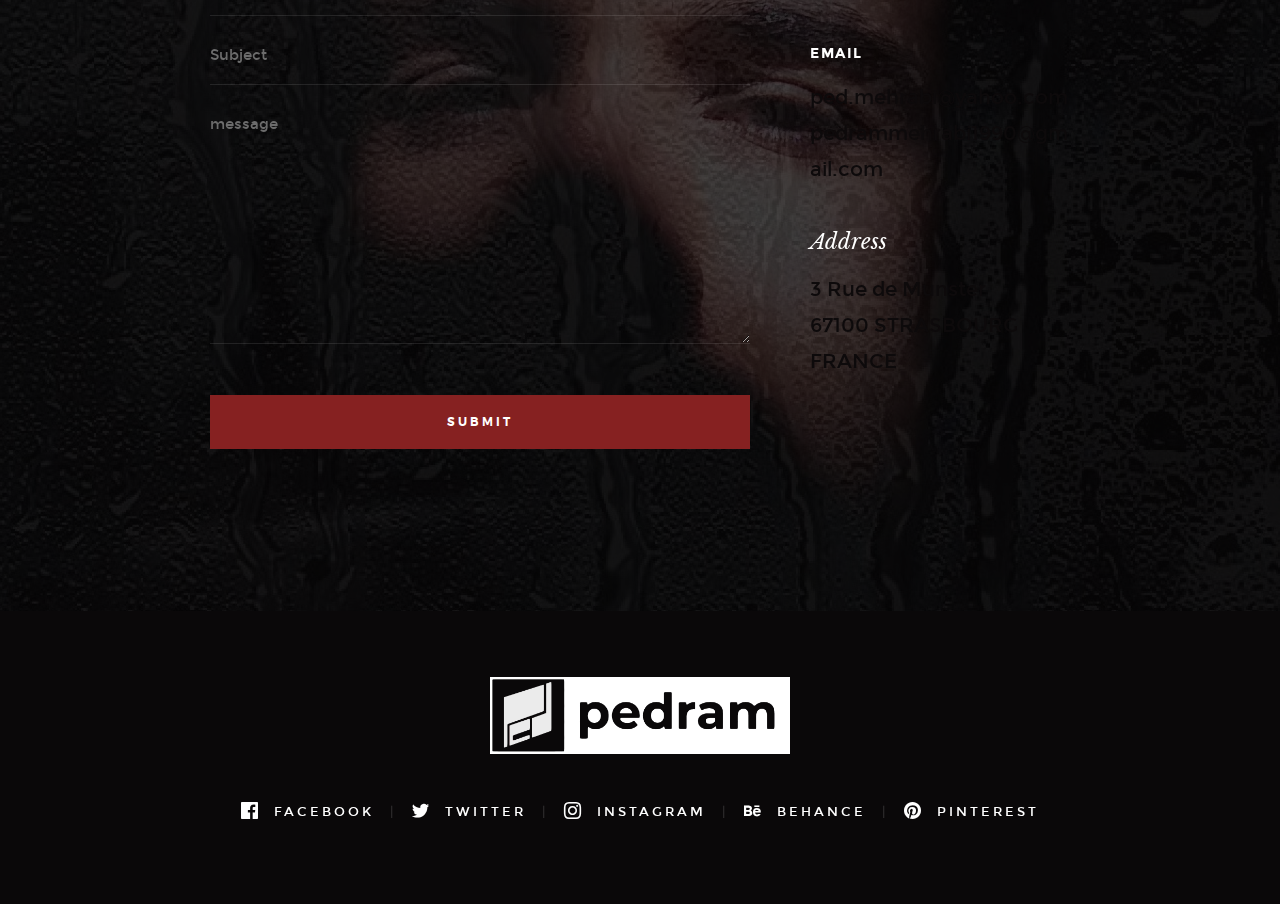
==== commit bc63087d: "address font modified" ====
--- a/index.html
+++ b/index.html
@@ -577,7 +577,7 @@
                 <h3>Contact</h3>
                 <h1>Say Hello.</h1>
                 
-                <p class="lead">You can drop me a line if you had any questions about my CV or projects. Otherwise, you can write me down 
+                <p class="lead"> you can drop me a line if you had any questions about my CV or projects. Otherwise, you can write me down 
                 whatever you needed to ask. I will get back to you as soon as possible.</p>
             </div>
         </div>
@@ -627,18 +627,18 @@
             </div>
             <div class="col-four tab-full contact__infos">
                 <h4 class="h06">Phone</h4>
-                <p class="digits">
+                <p class="lead">
                 Mobile: (+33) 7 51 42 93 49<br>
                 
                 </p>
 
                 <h4 class="h06">Email</h4>
-                <p>ped.mehrabi@yahoo.com<br>
+                <p class="lead">ped.mehrabi@yahoo.com<br>
                 pedrammehrabi1990@gmail.com
                 </p>
 
-                <h4 class="ho6">Address</h4>
-                <p class="digits">
+                <h4 class="digits">Address</h4>
+                <p class="lead">
                  3 Rue de Munster<br>
                  67100 STRASBOURG<br>
                  FRANCE<br>
--- a/css/main.css
+++ b/css/main.css
@@ -127,8 +127,8 @@
 }
 
 .digits{
-    font-family: "librebaskerville-italic",serif;
-    color: #0D0A0B;
+    font-family: "librebaskerville-italic",sans-serif;
+    color: #505050;
     font-style: normal;
     font-weight: normal;
     text-rendering: optimizeLegibility;
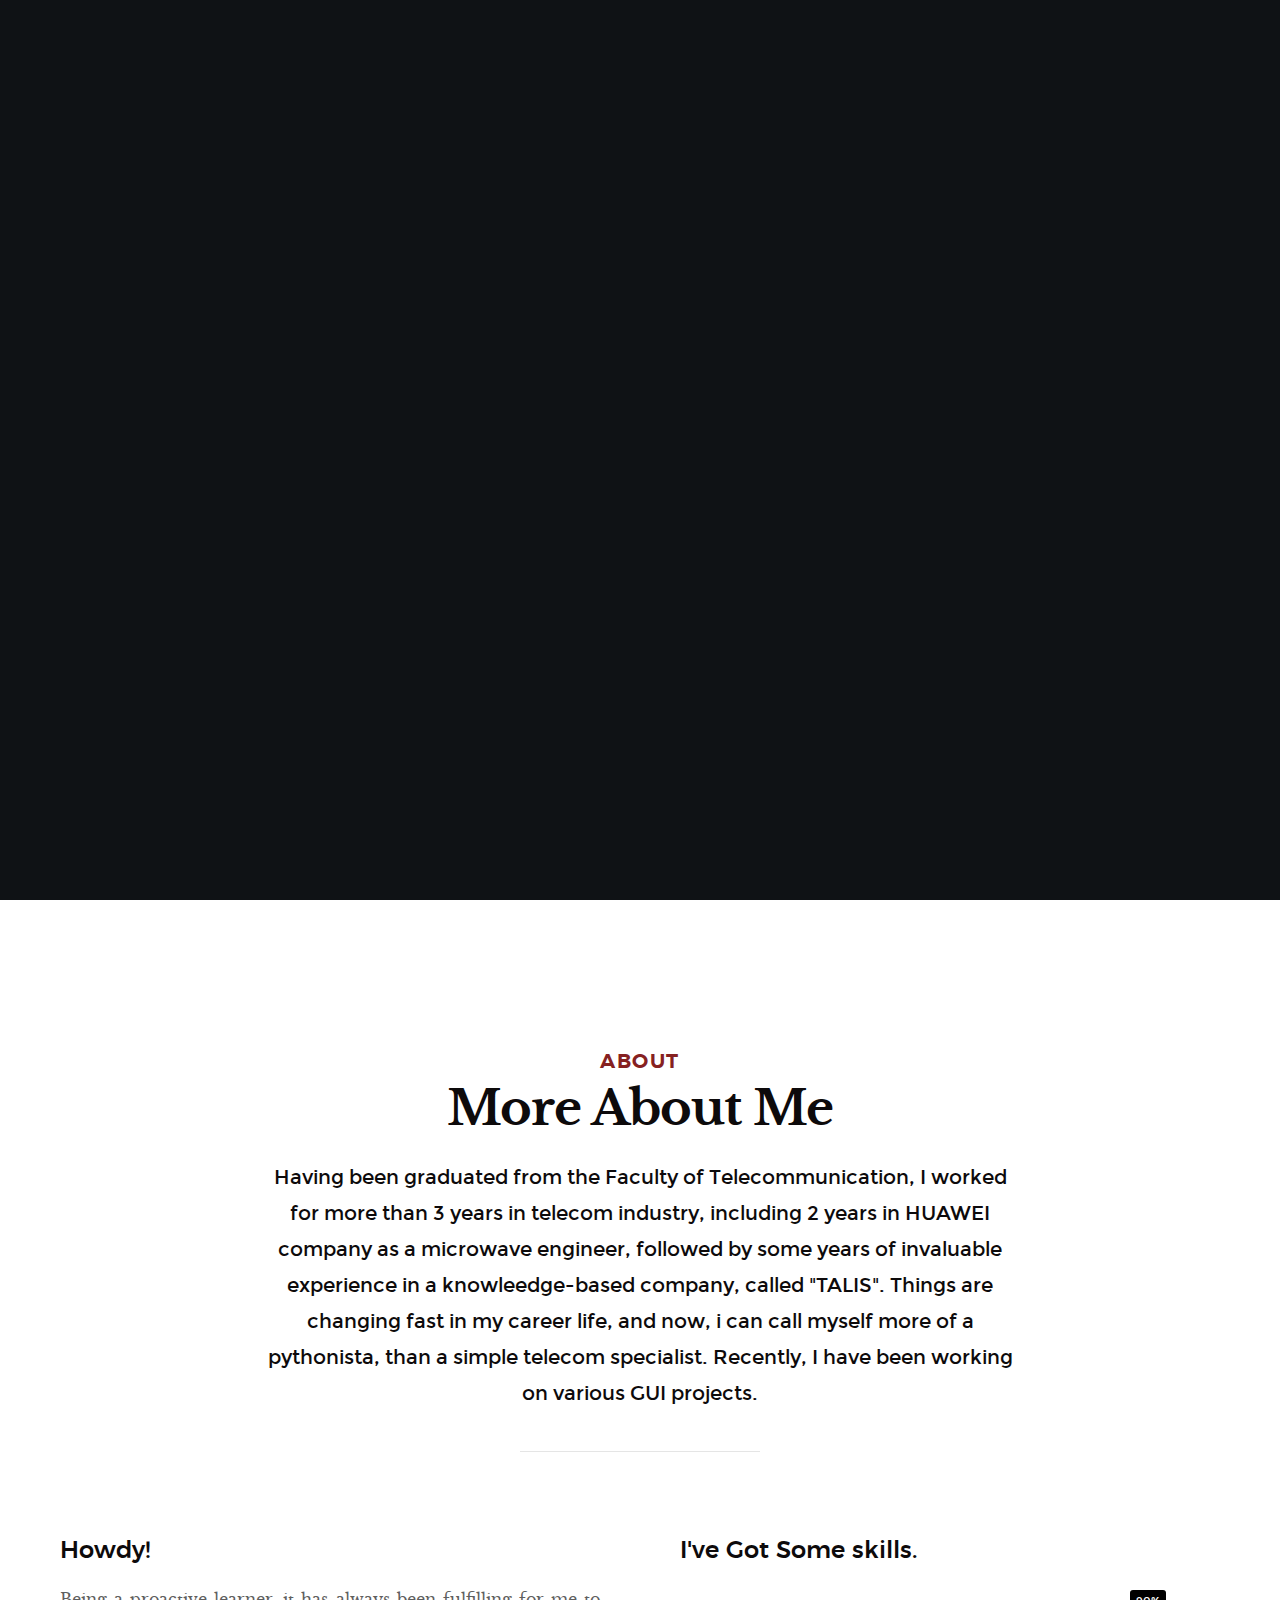
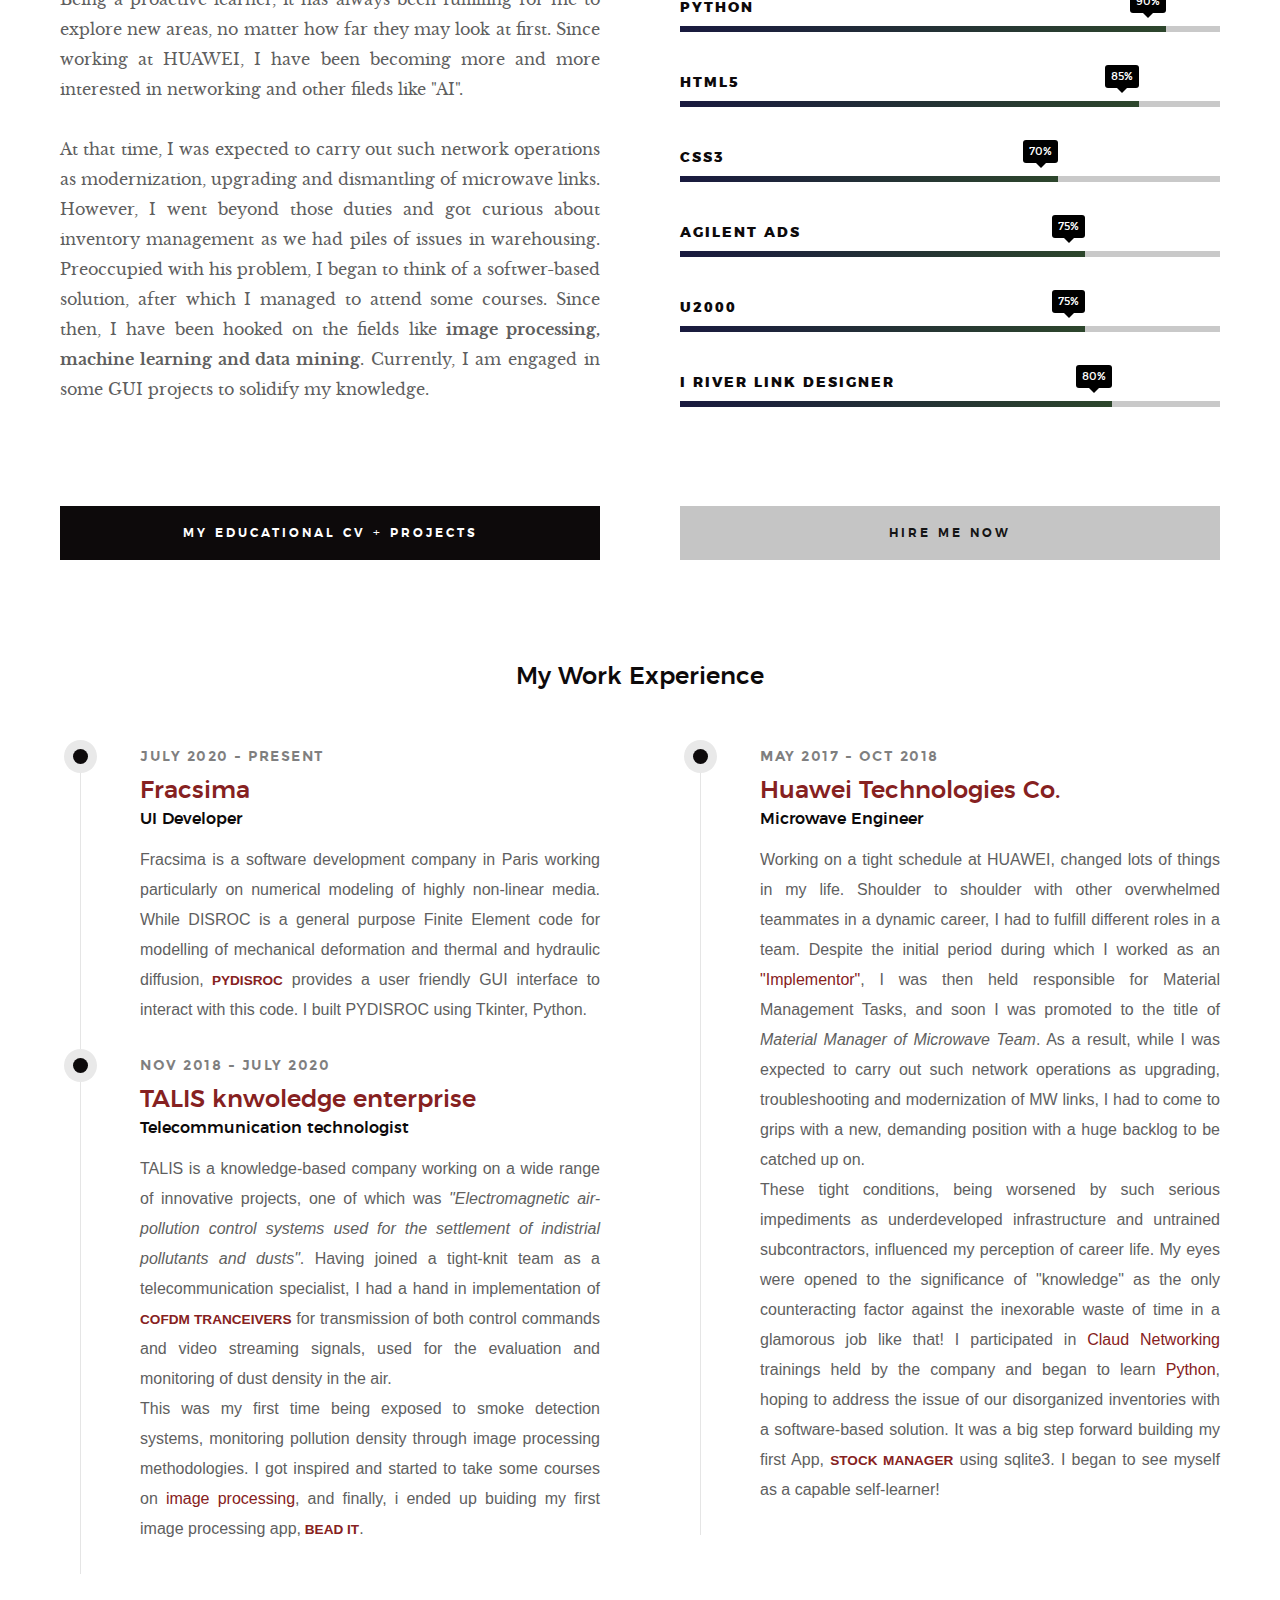
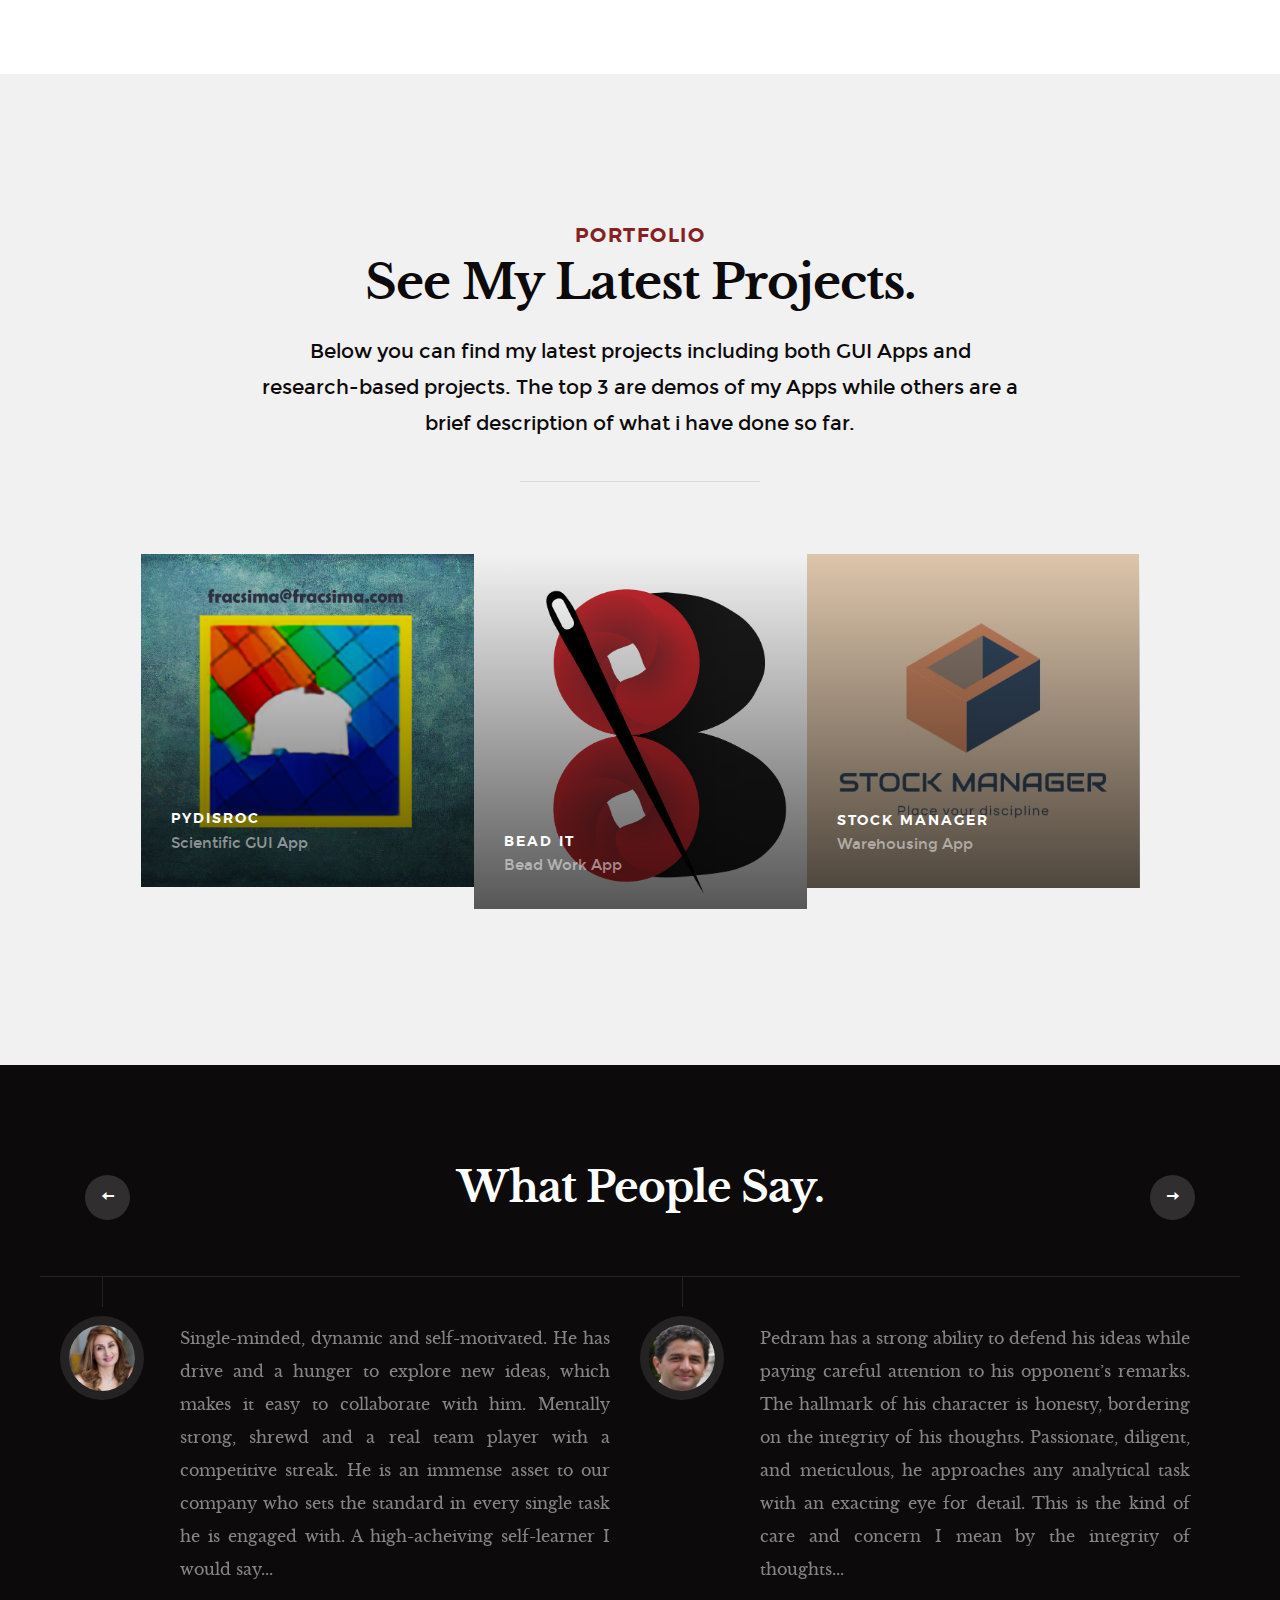
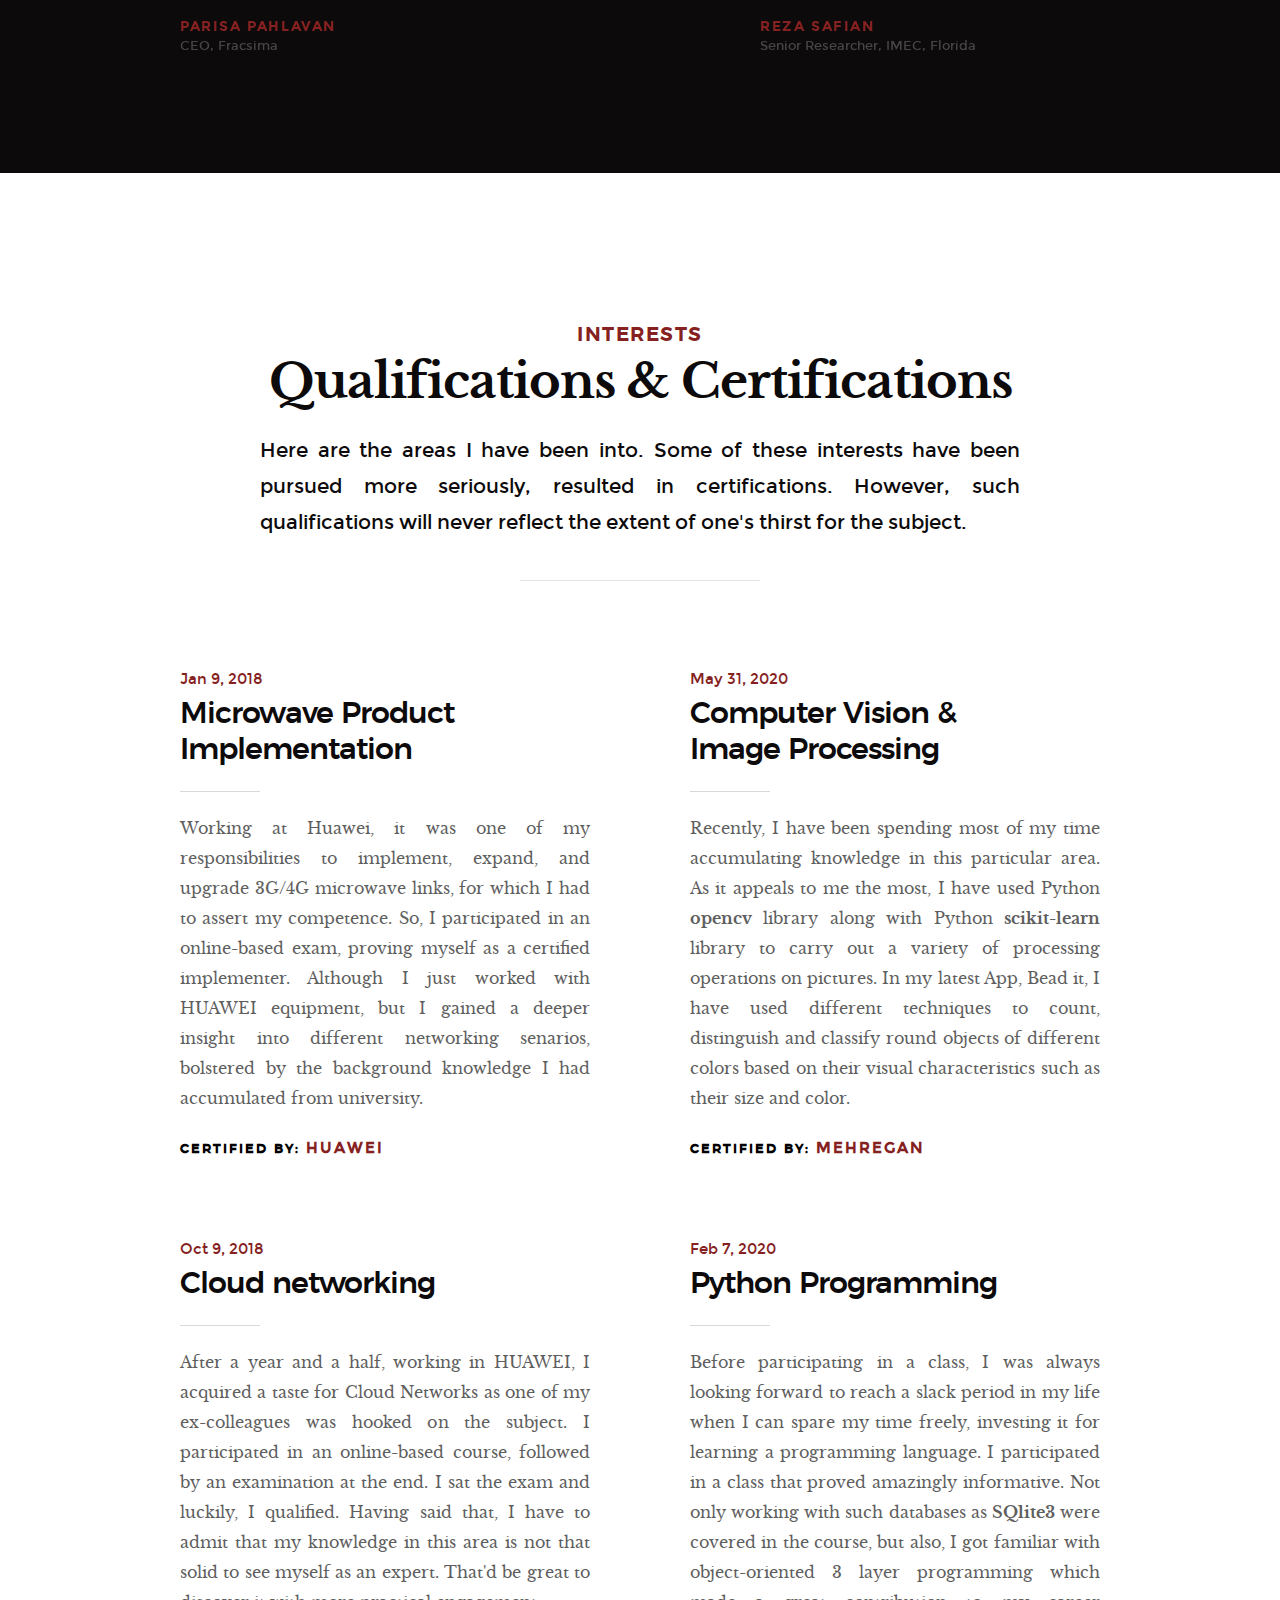
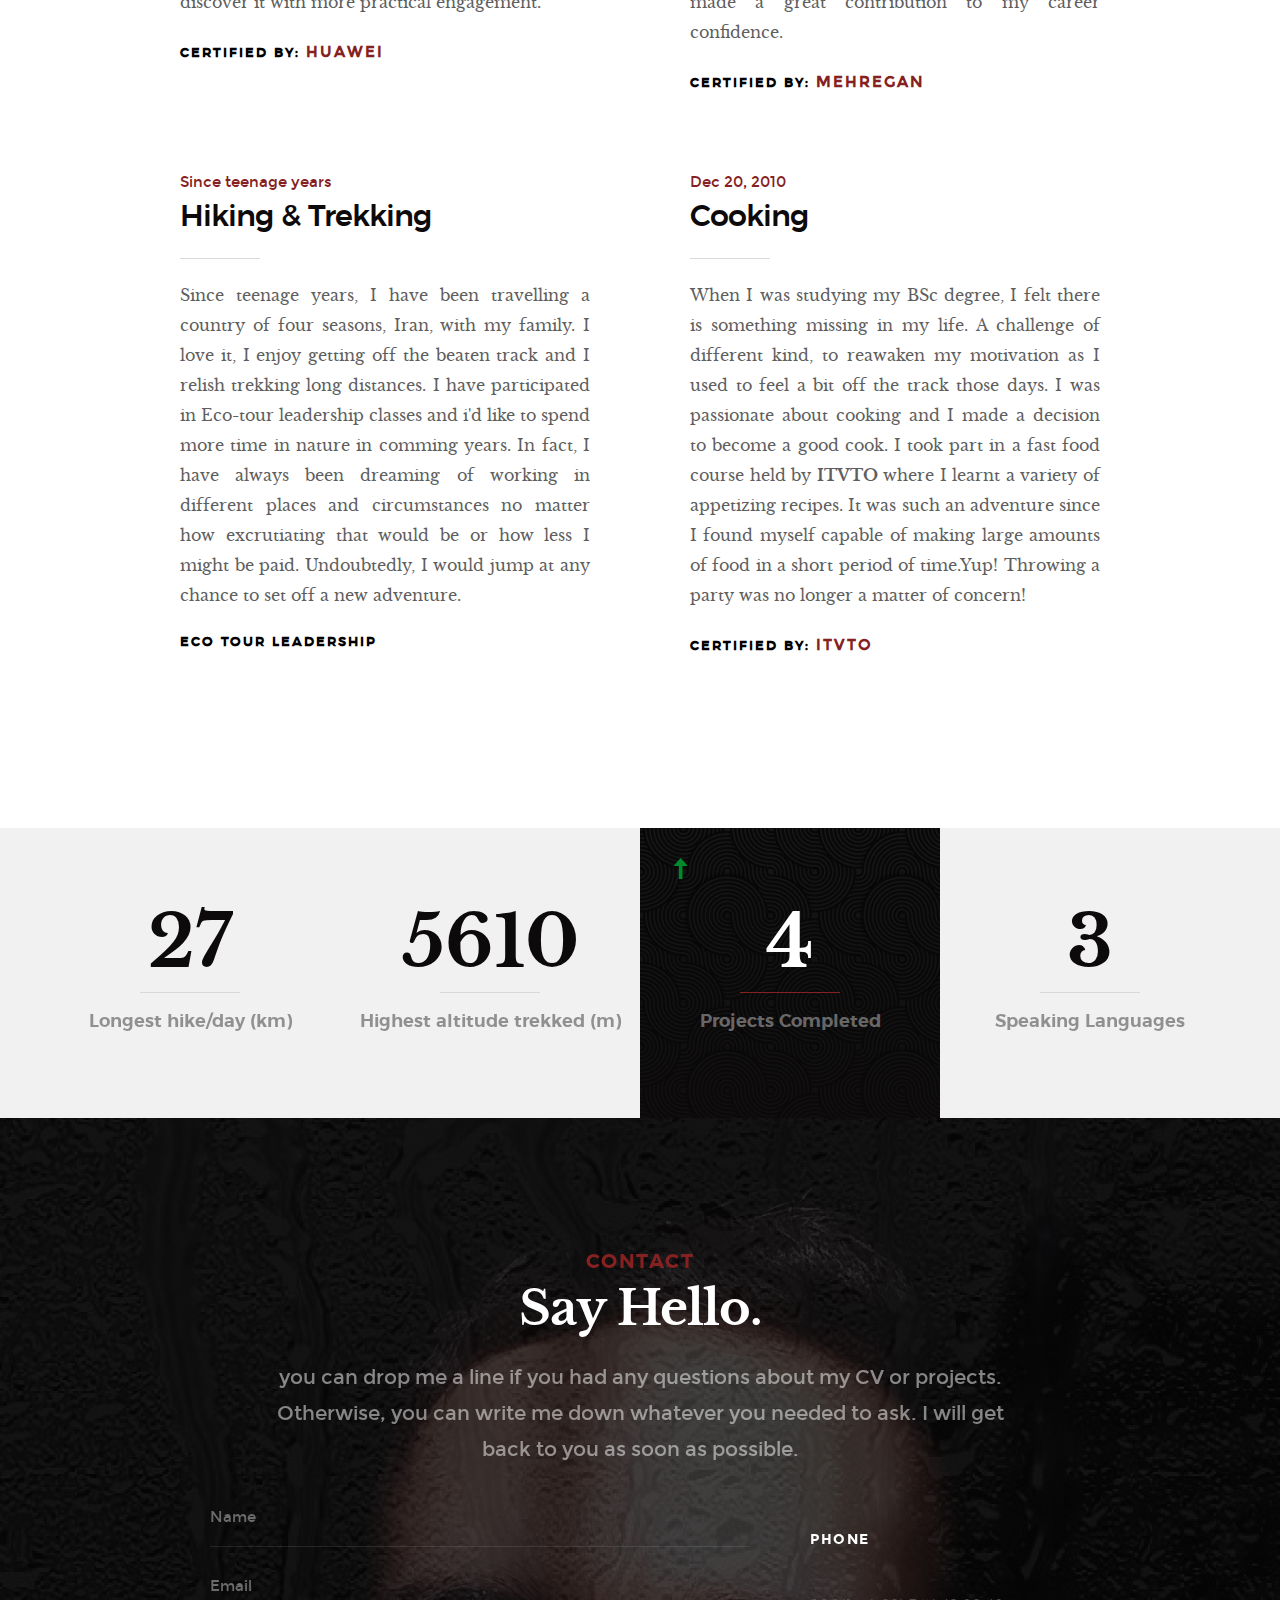
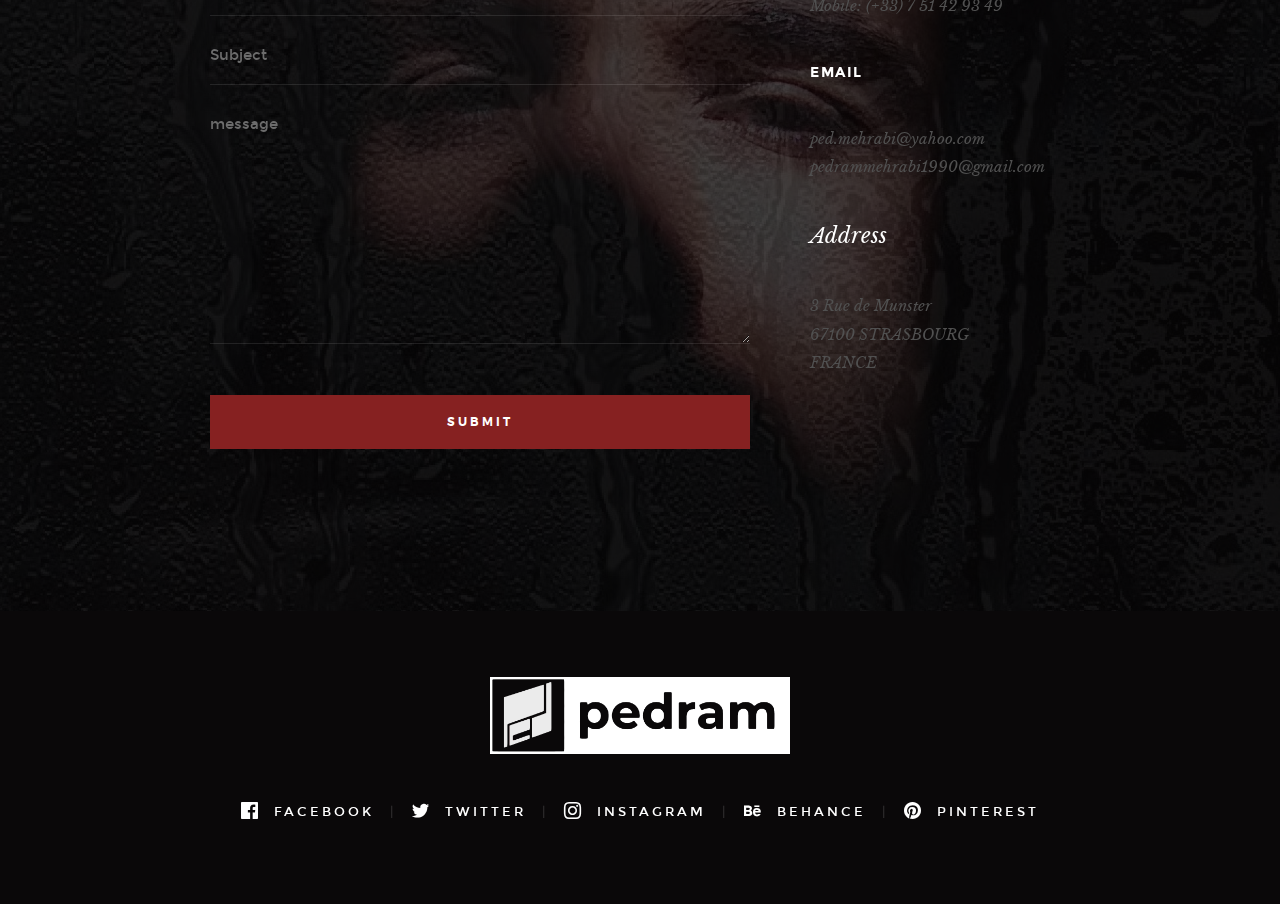
==== commit e4ca37f3: "address font modified" ====
--- a/index.html
+++ b/index.html
@@ -627,18 +627,18 @@
             </div>
             <div class="col-four tab-full contact__infos">
                 <h4 class="h06">Phone</h4>
-                <p class="lead">
+                <p class="digits">
                 Mobile: (+33) 7 51 42 93 49<br>
                 
                 </p>
 
                 <h4 class="h06">Email</h4>
-                <p class="lead">ped.mehrabi@yahoo.com<br>
+                <p class="digits">ped.mehrabi@yahoo.com<br>
                 pedrammehrabi1990@gmail.com
                 </p>
 
                 <h4 class="digits">Address</h4>
-                <p class="lead">
+                <p class="digits">
                  3 Rue de Munster<br>
                  67100 STRASBOURG<br>
                  FRANCE<br>
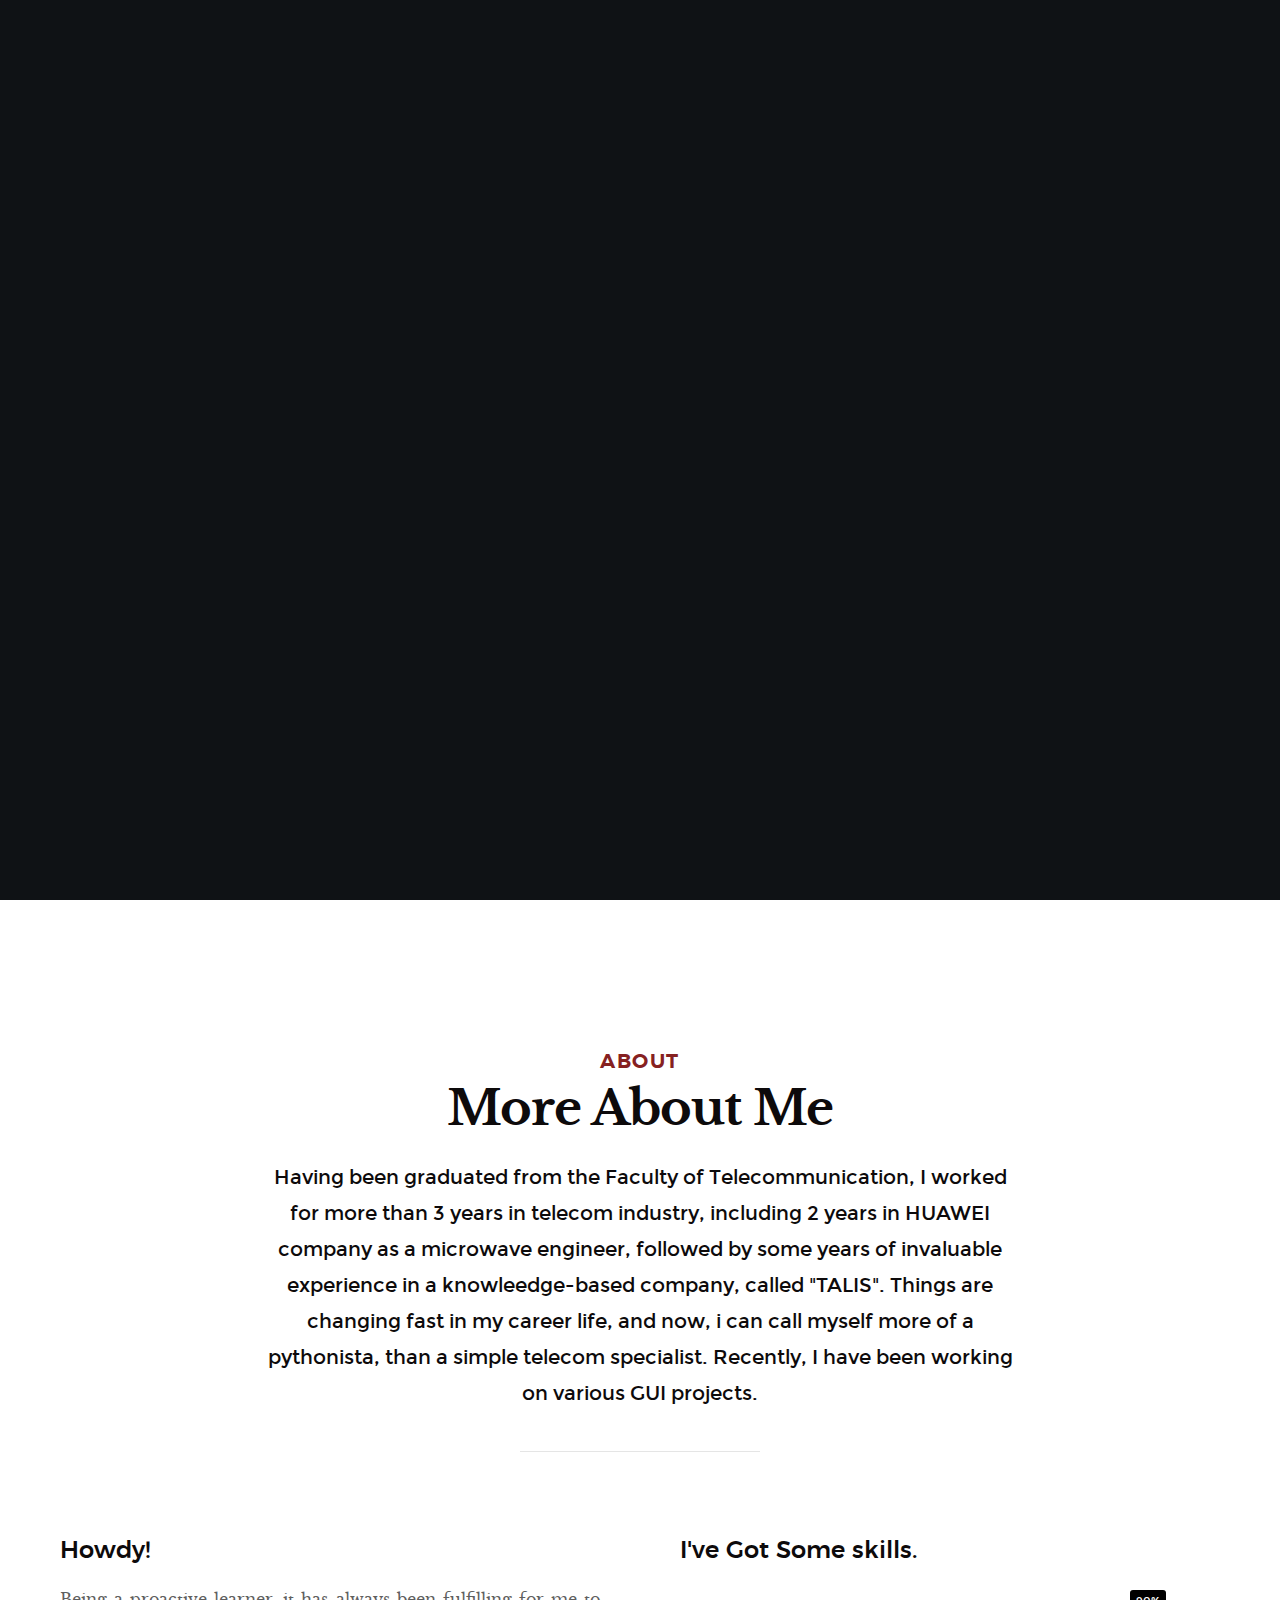
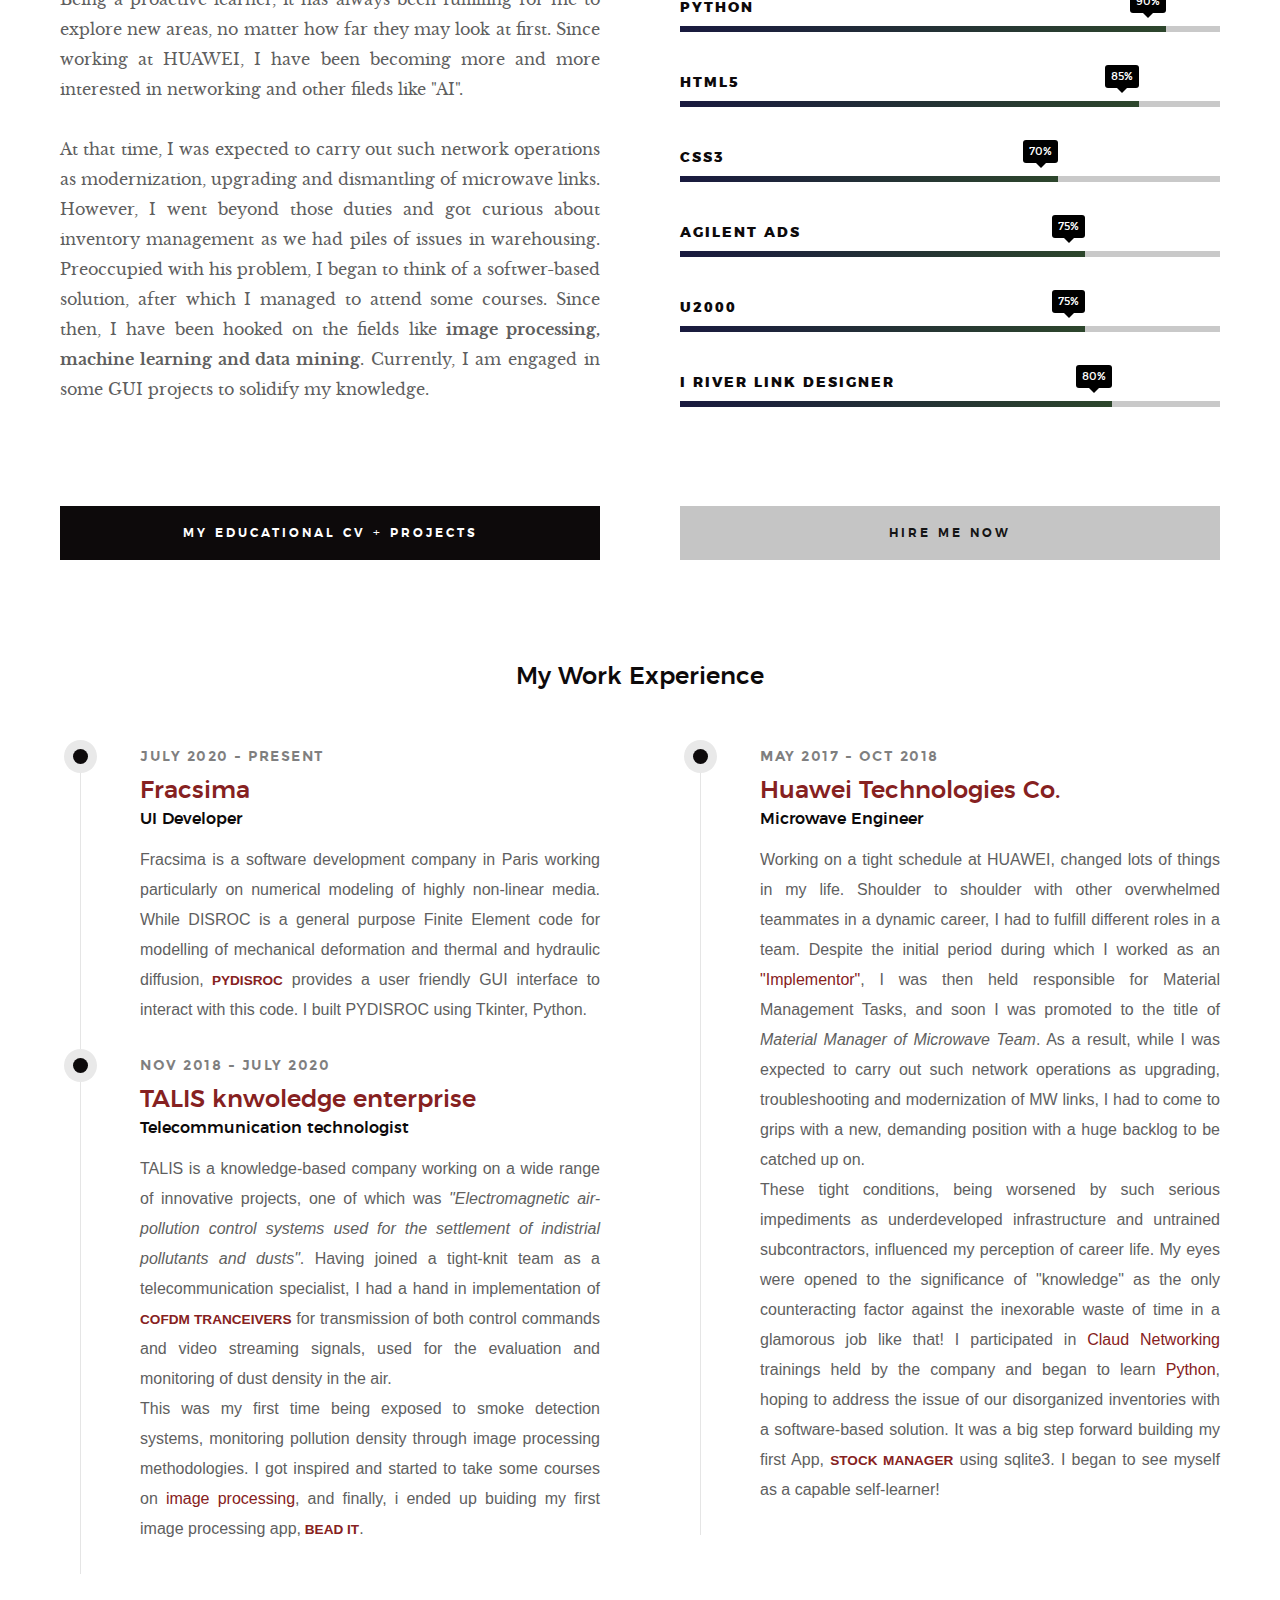
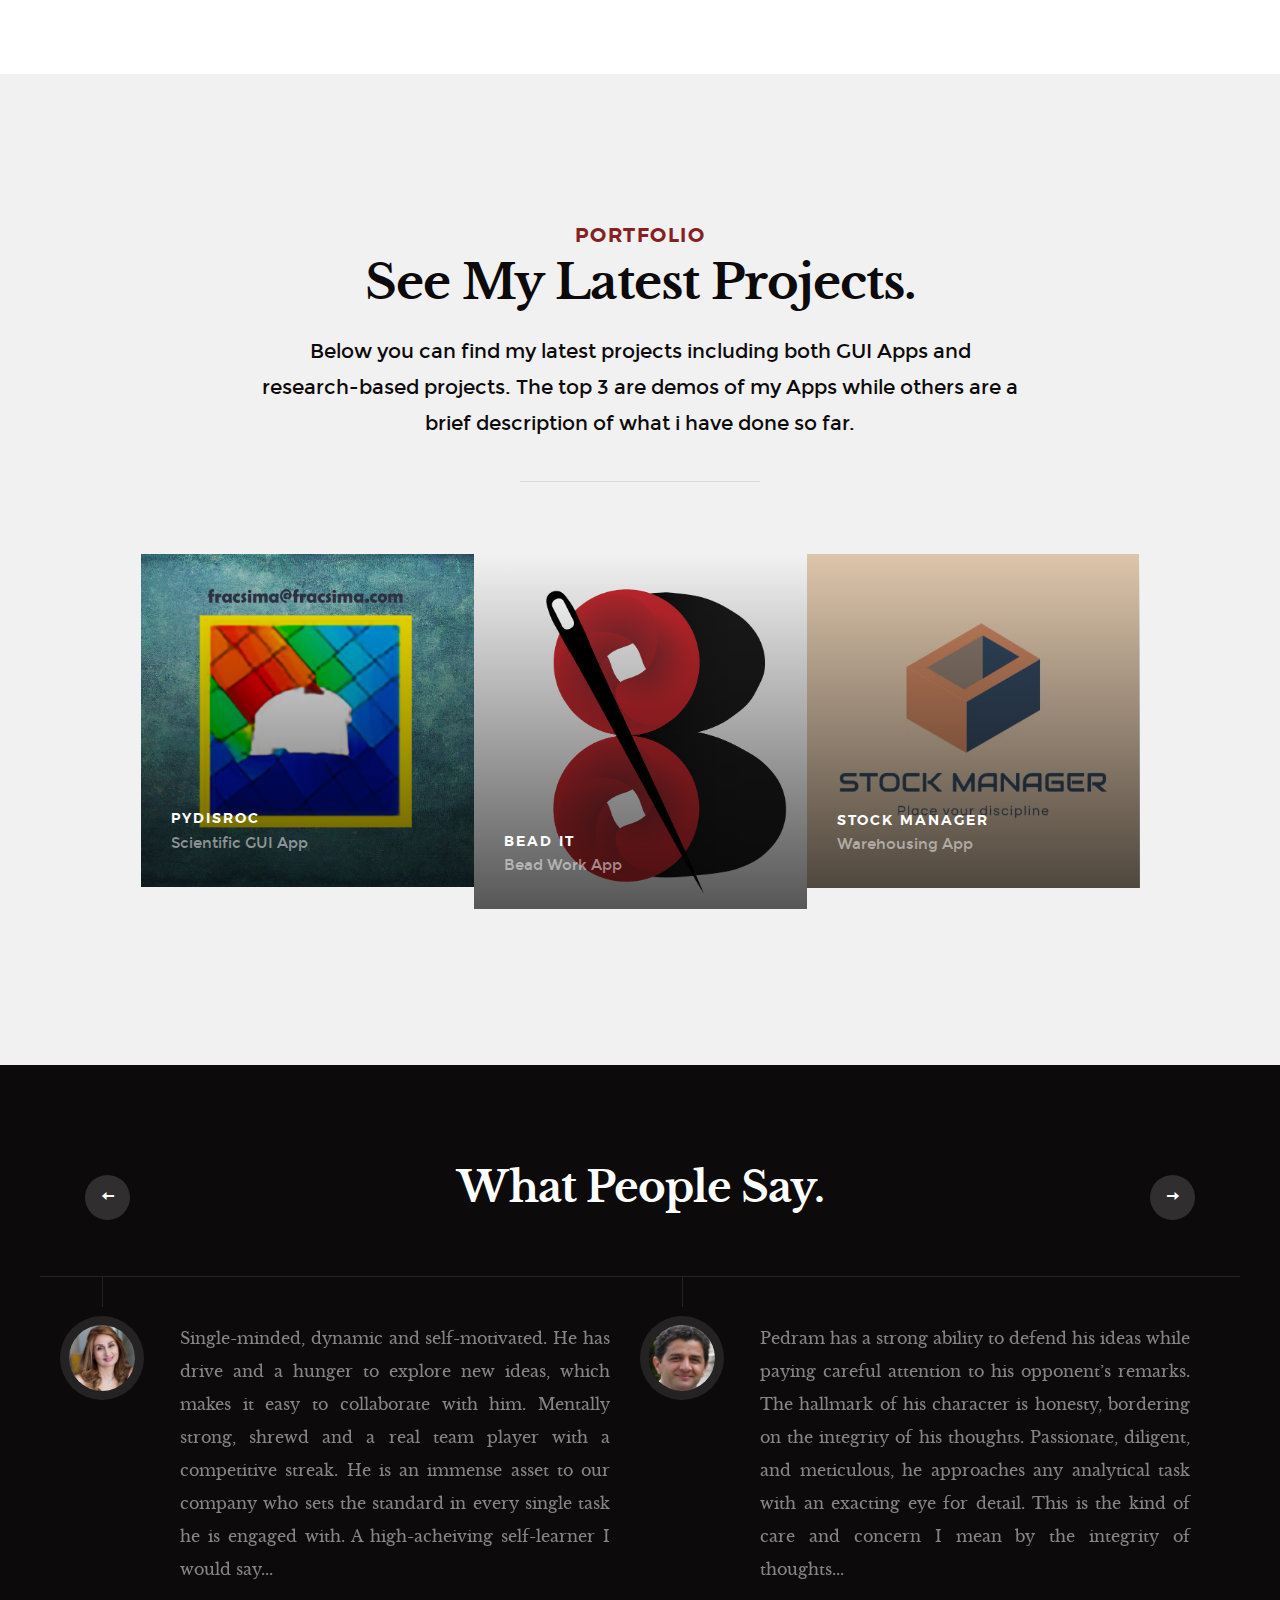
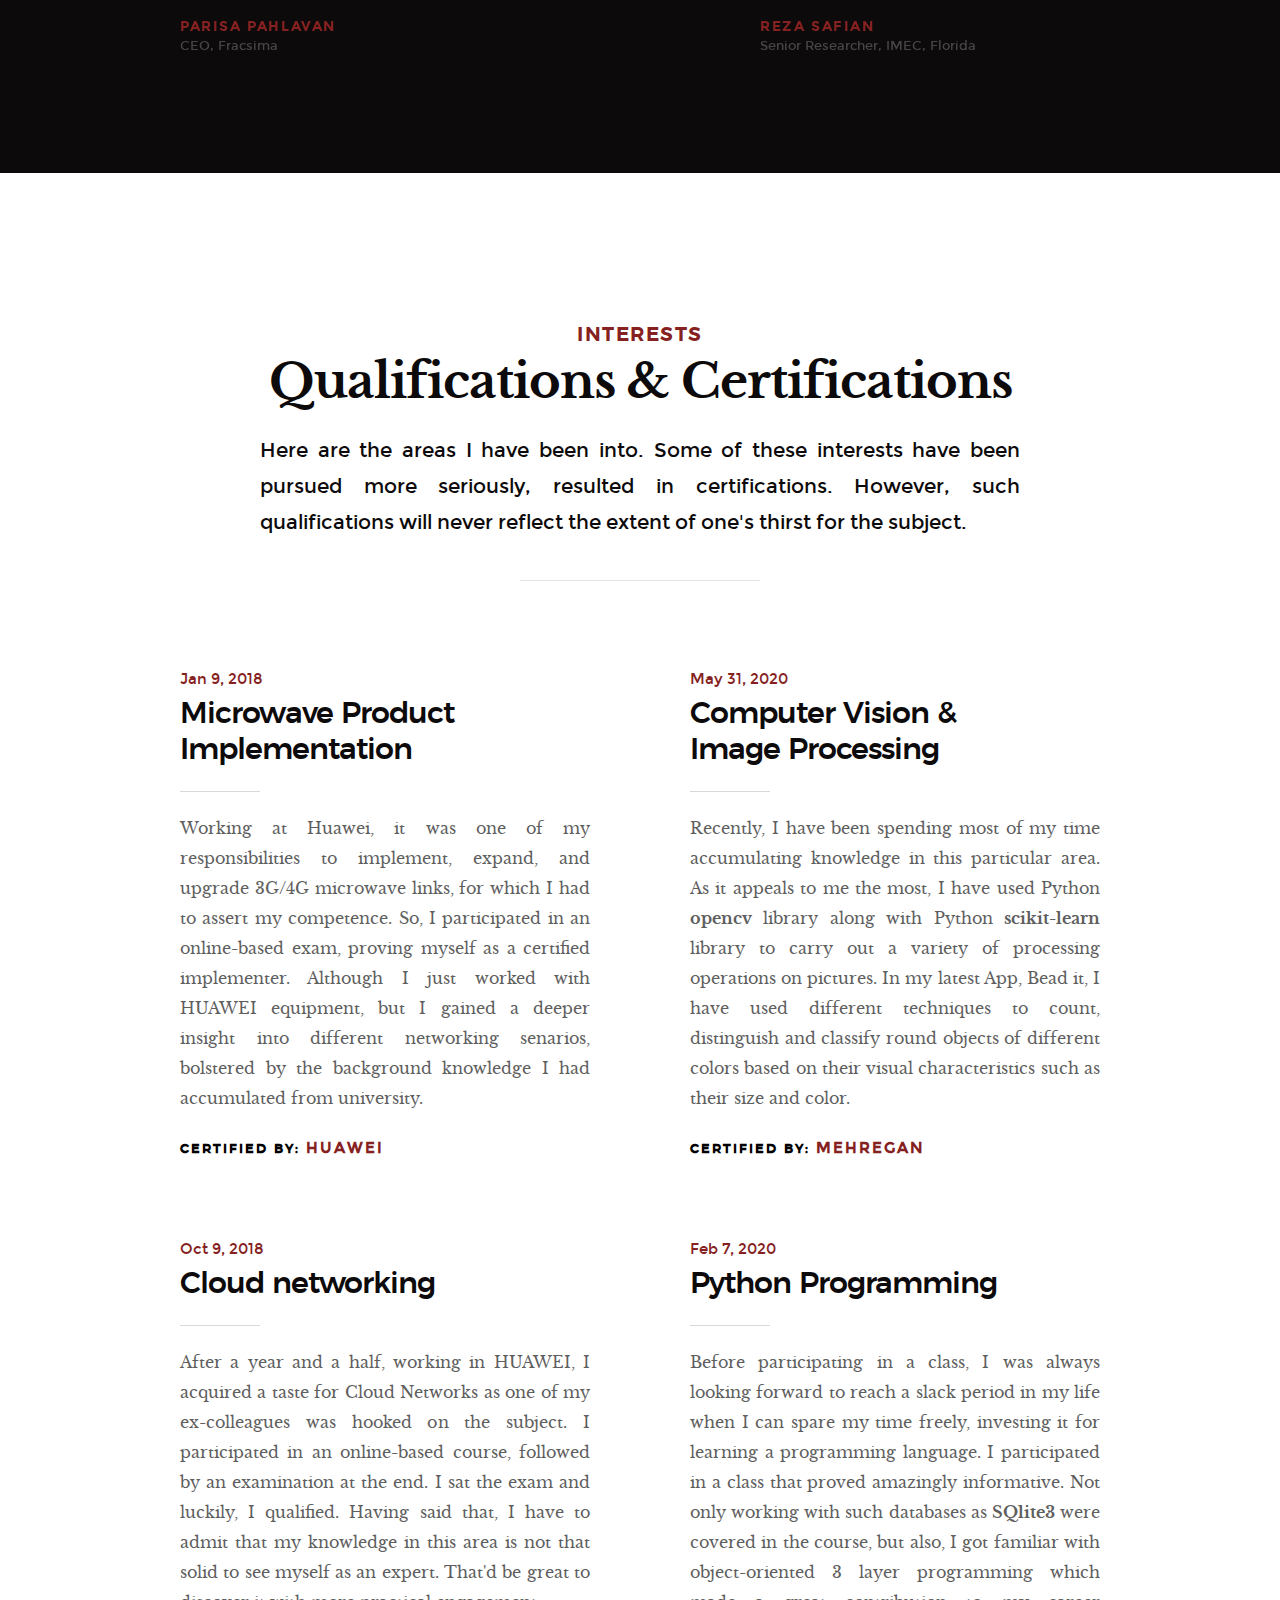
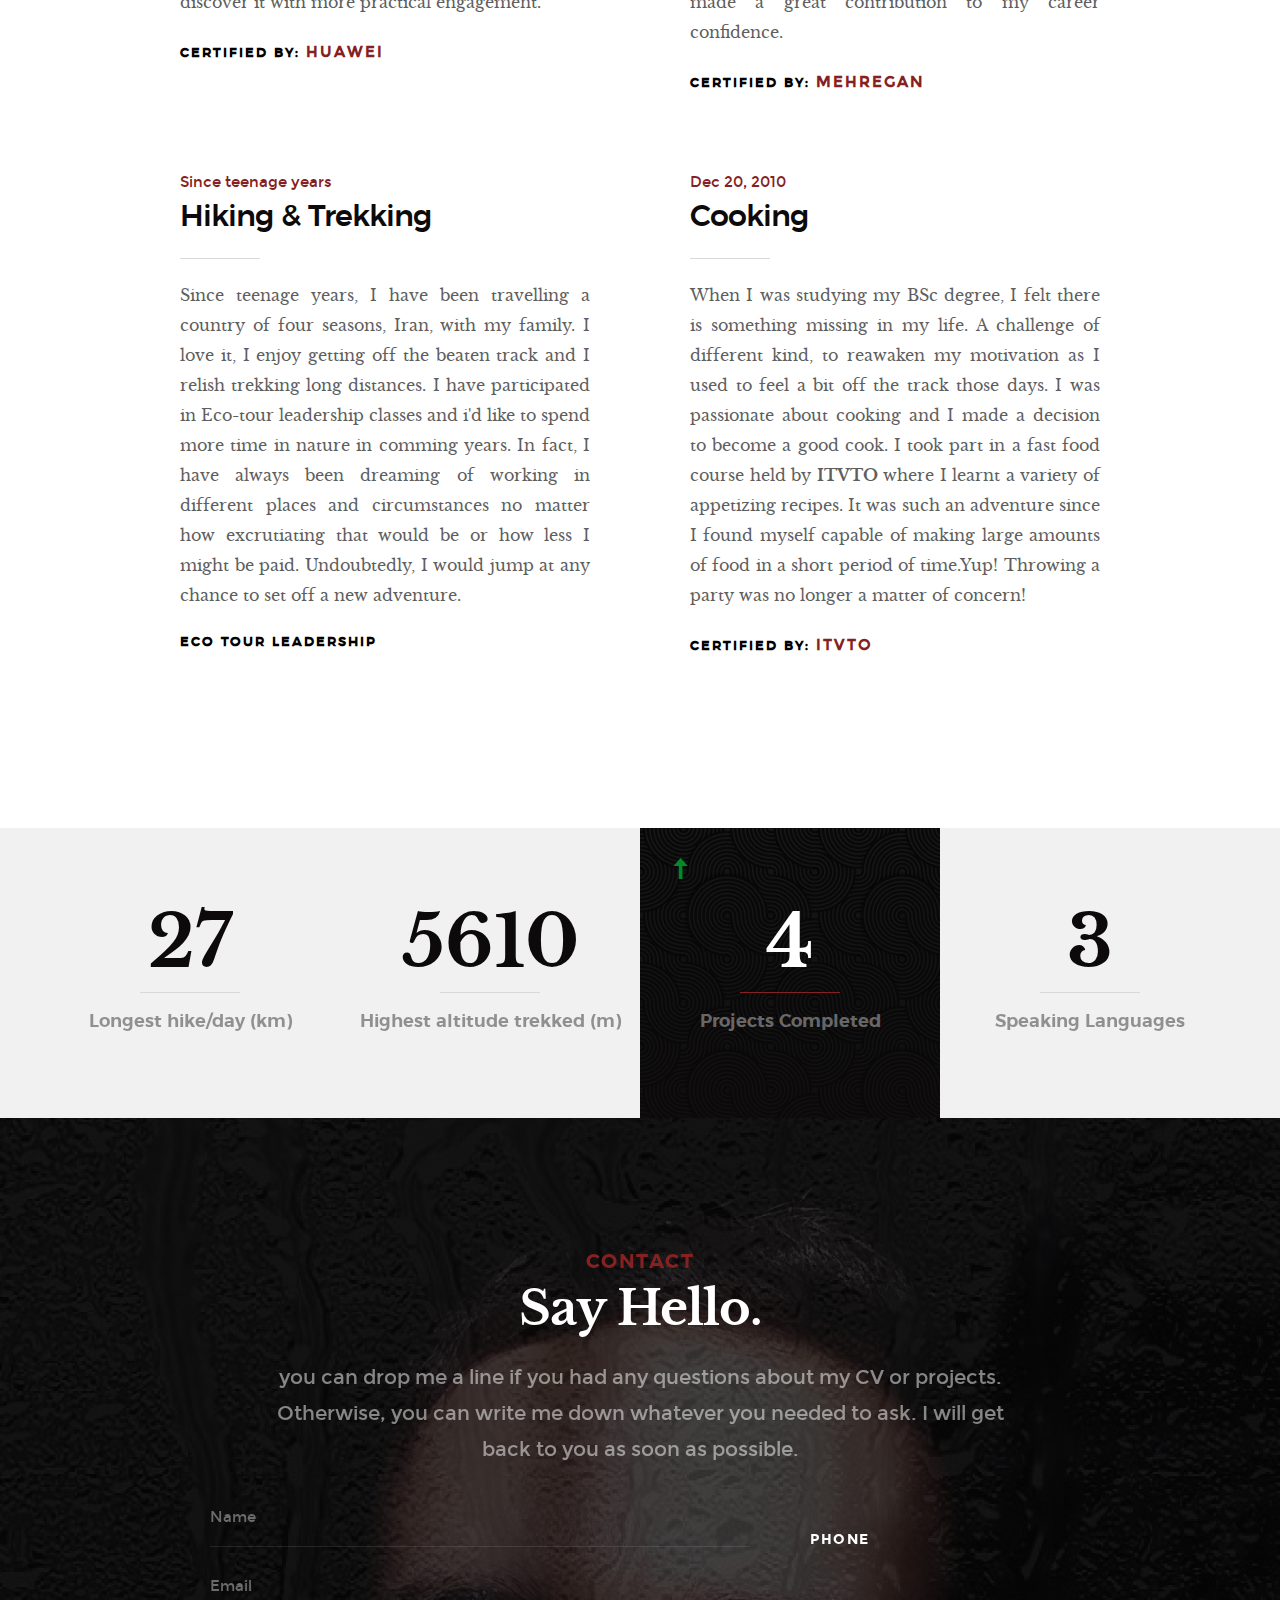
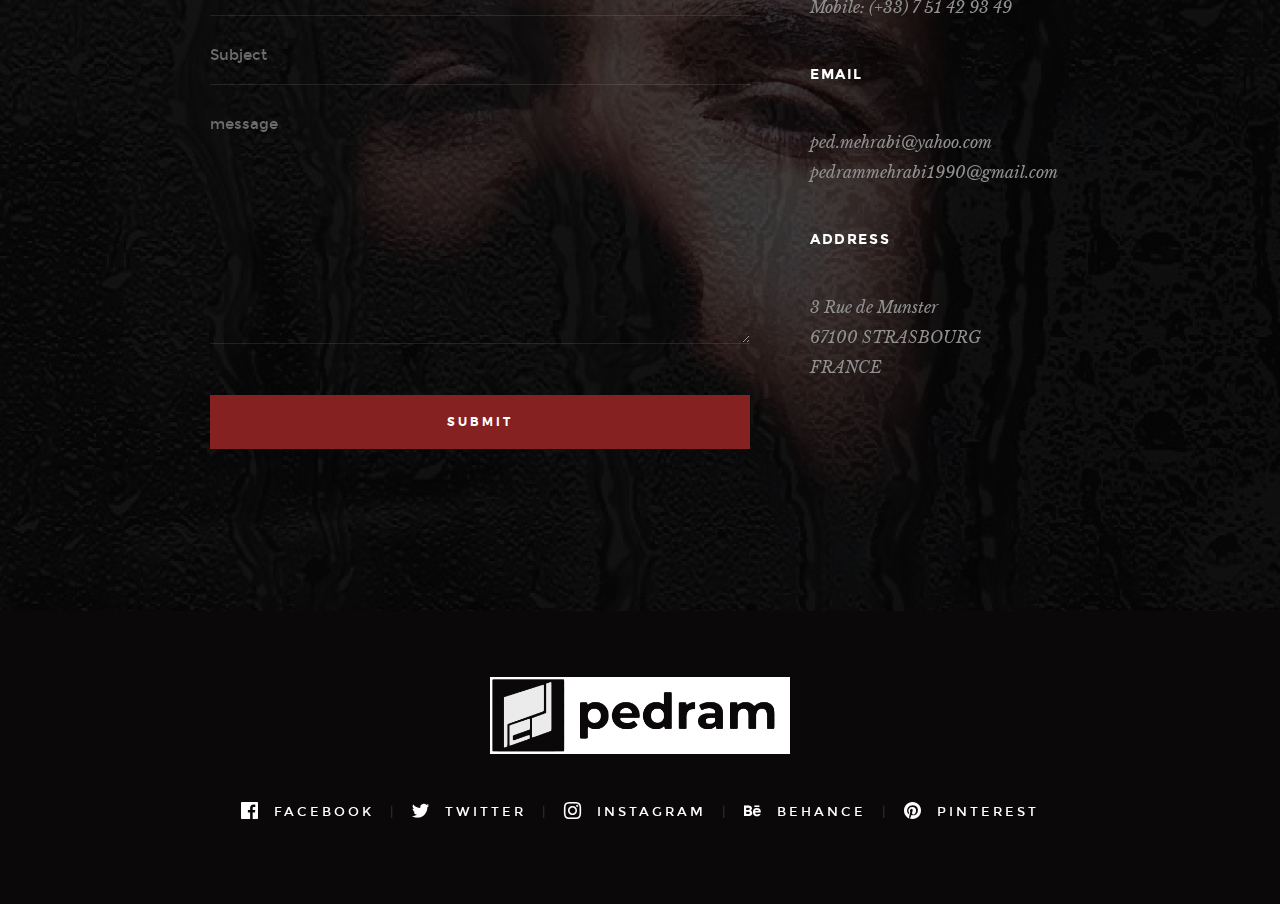
==== commit 8403626d: "address font modified" ====
--- a/index.html
+++ b/index.html
@@ -629,7 +629,6 @@
                 <h4 class="h06">Phone</h4>
                 <p class="digits">
                 Mobile: (+33) 7 51 42 93 49<br>
-                
                 </p>
 
                 <h4 class="h06">Email</h4>
@@ -637,7 +636,7 @@
                 pedrammehrabi1990@gmail.com
                 </p>
 
-                <h4 class="digits">Address</h4>
+                <h4 class="h06">Address</h4>
                 <p class="digits">
                  3 Rue de Munster<br>
                  67100 STRASBOURG<br>
--- a/css/main.css
+++ b/css/main.css
@@ -128,7 +128,8 @@
 
 .digits{
     font-family: "librebaskerville-italic",sans-serif;
-    color: #505050;
+    color: #909090;
+    font-size: medium;
     font-style: normal;
     font-weight: normal;
     text-rendering: optimizeLegibility;
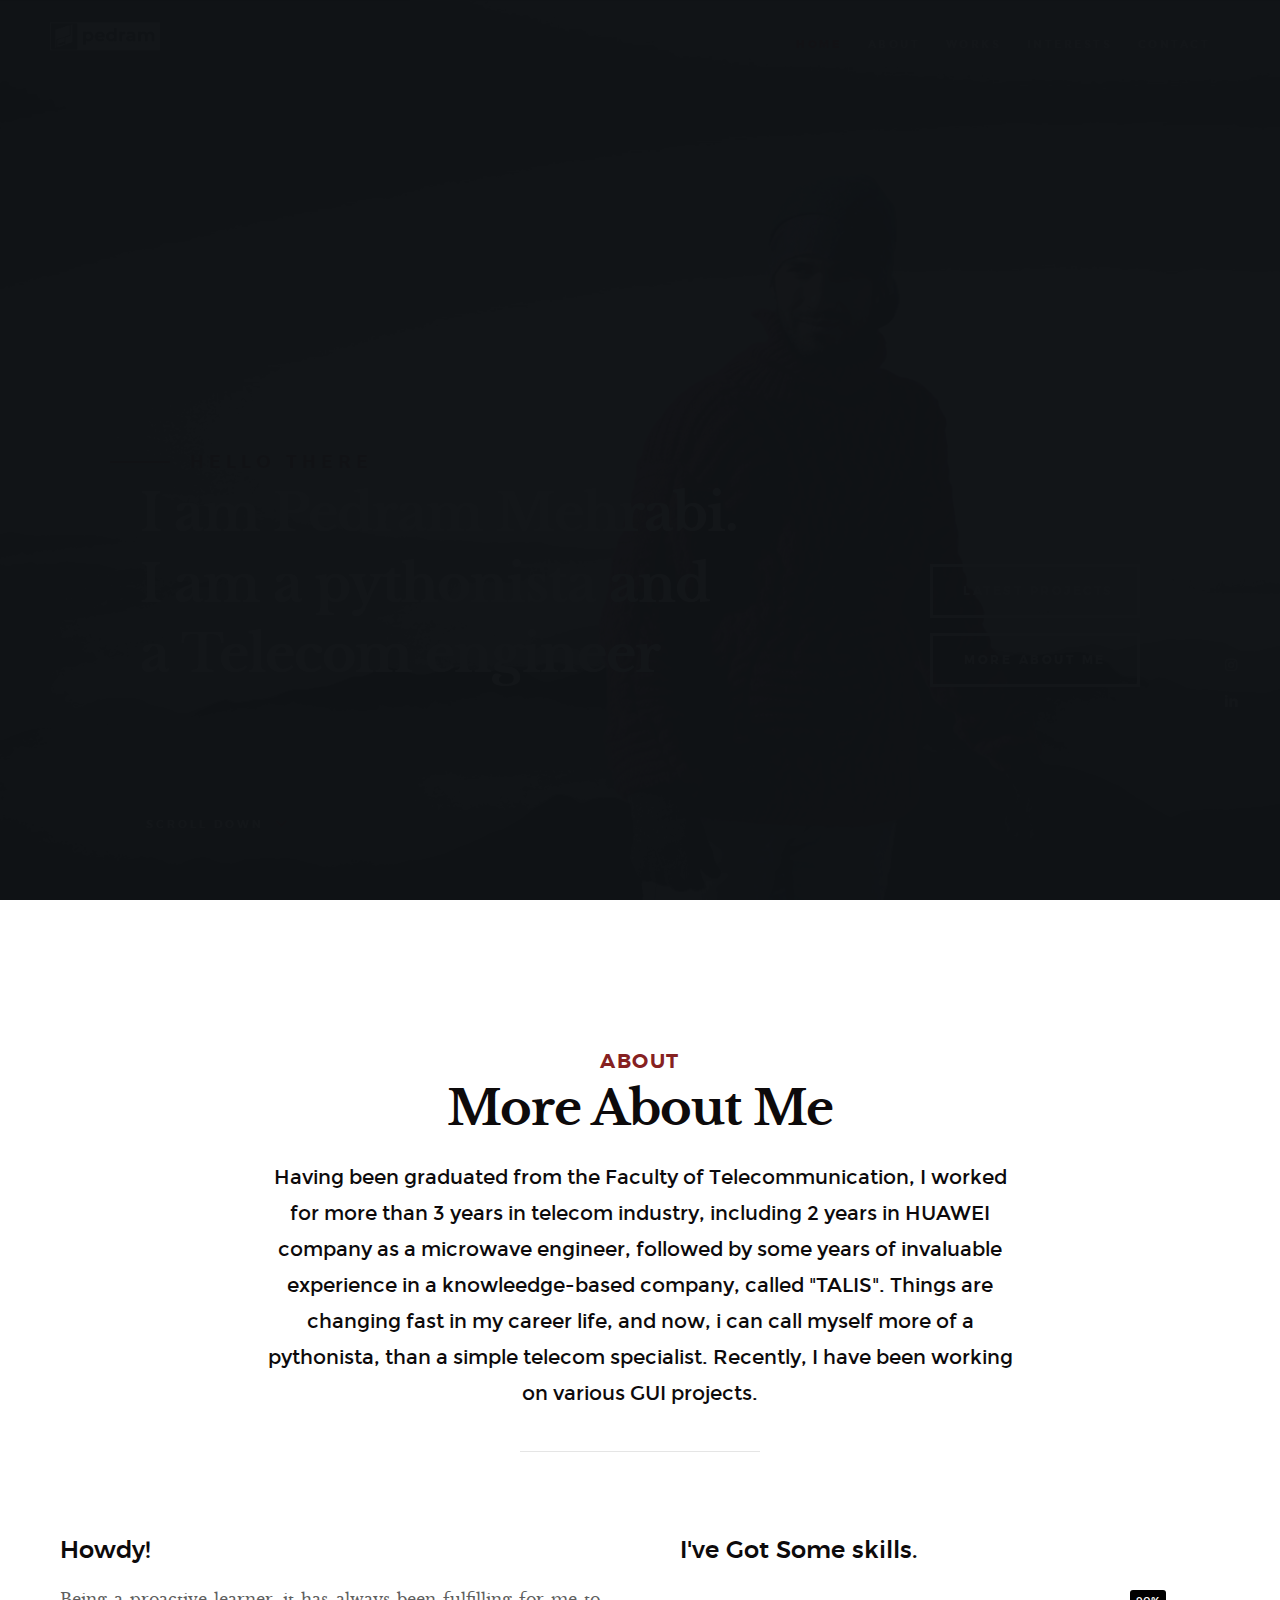
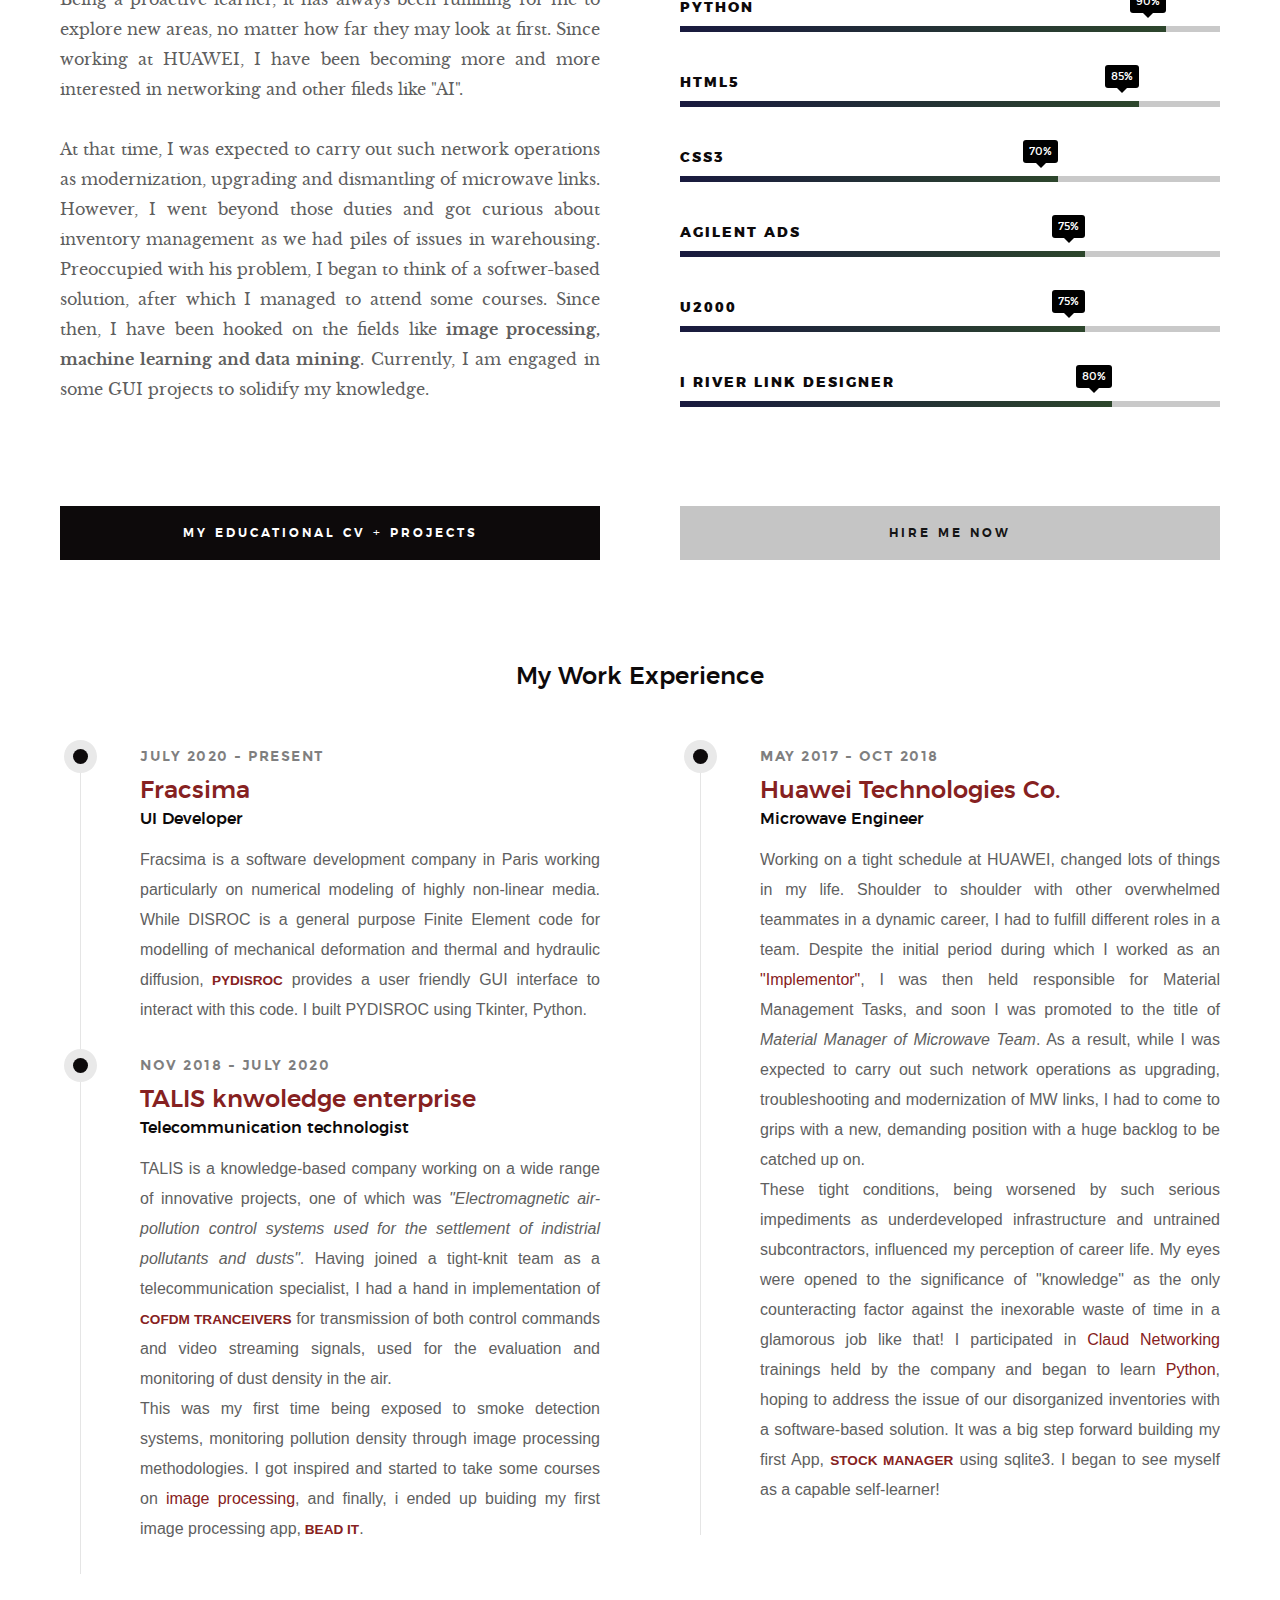
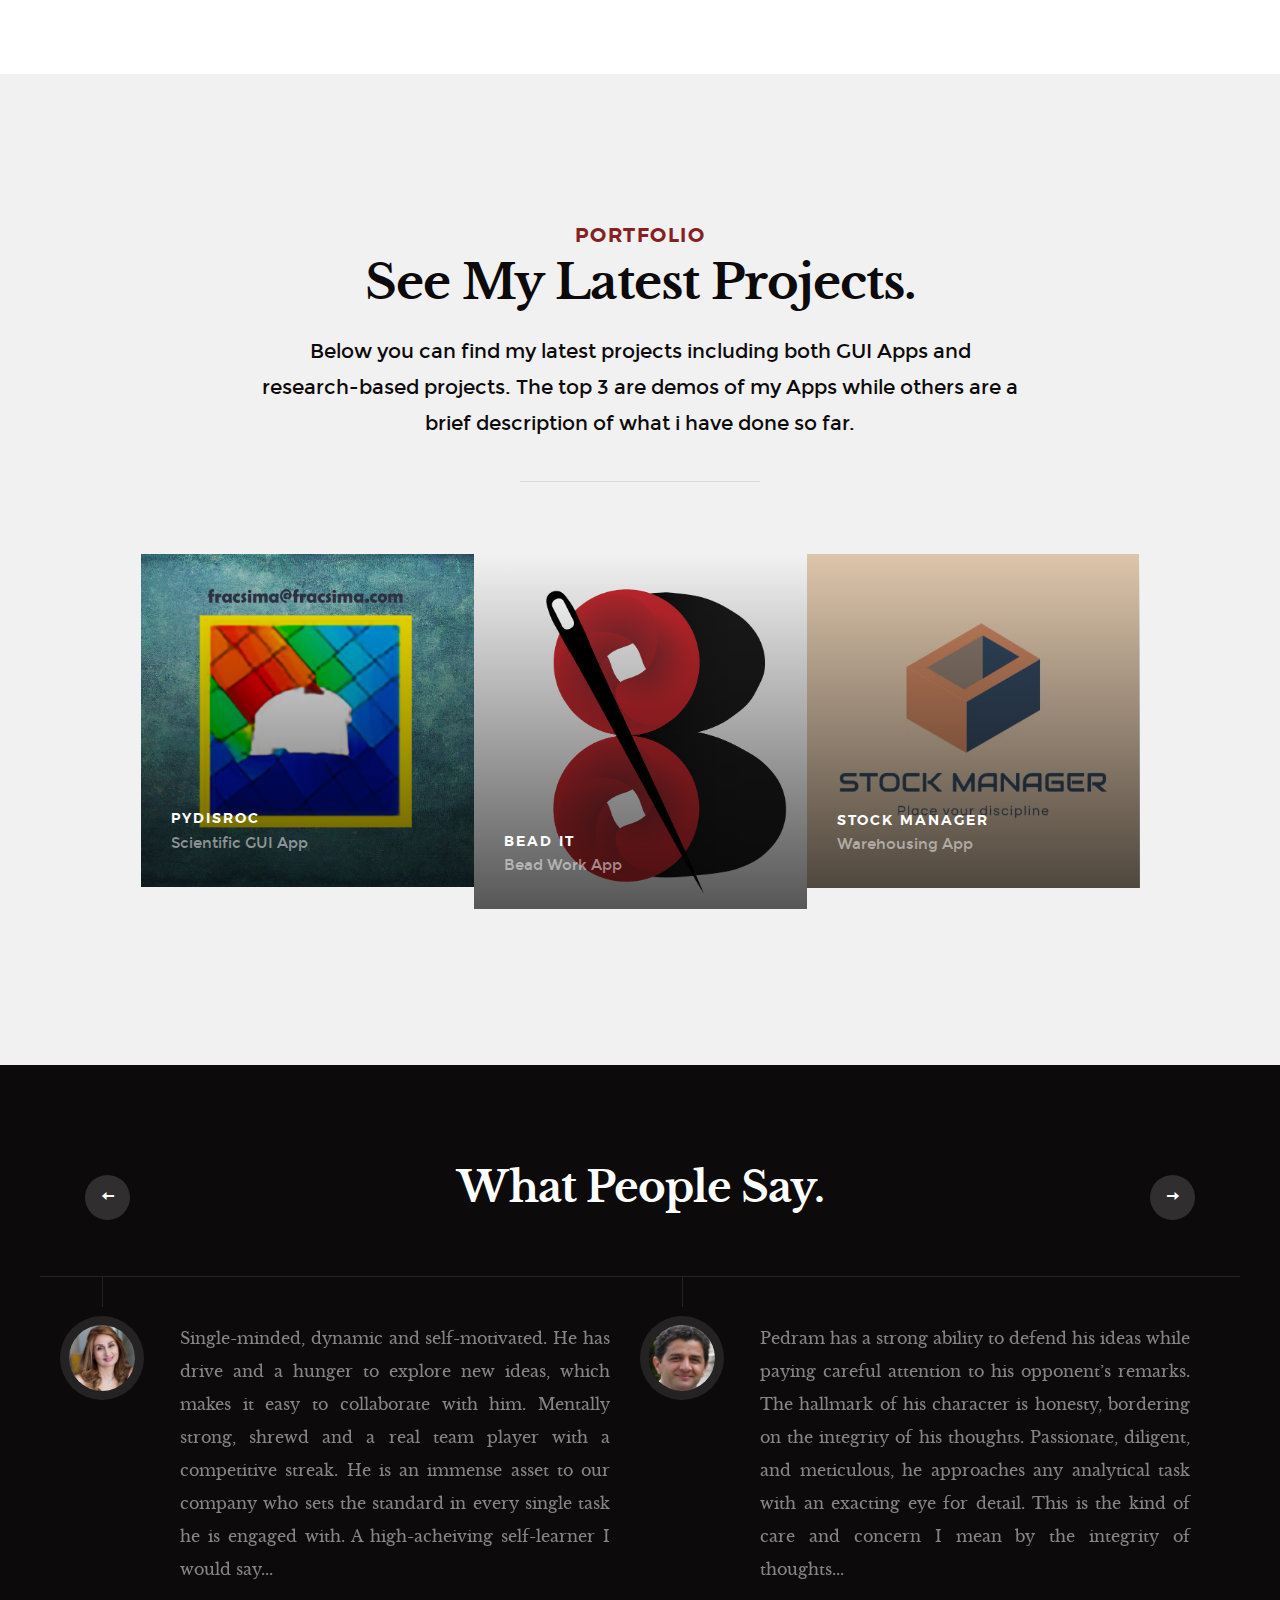
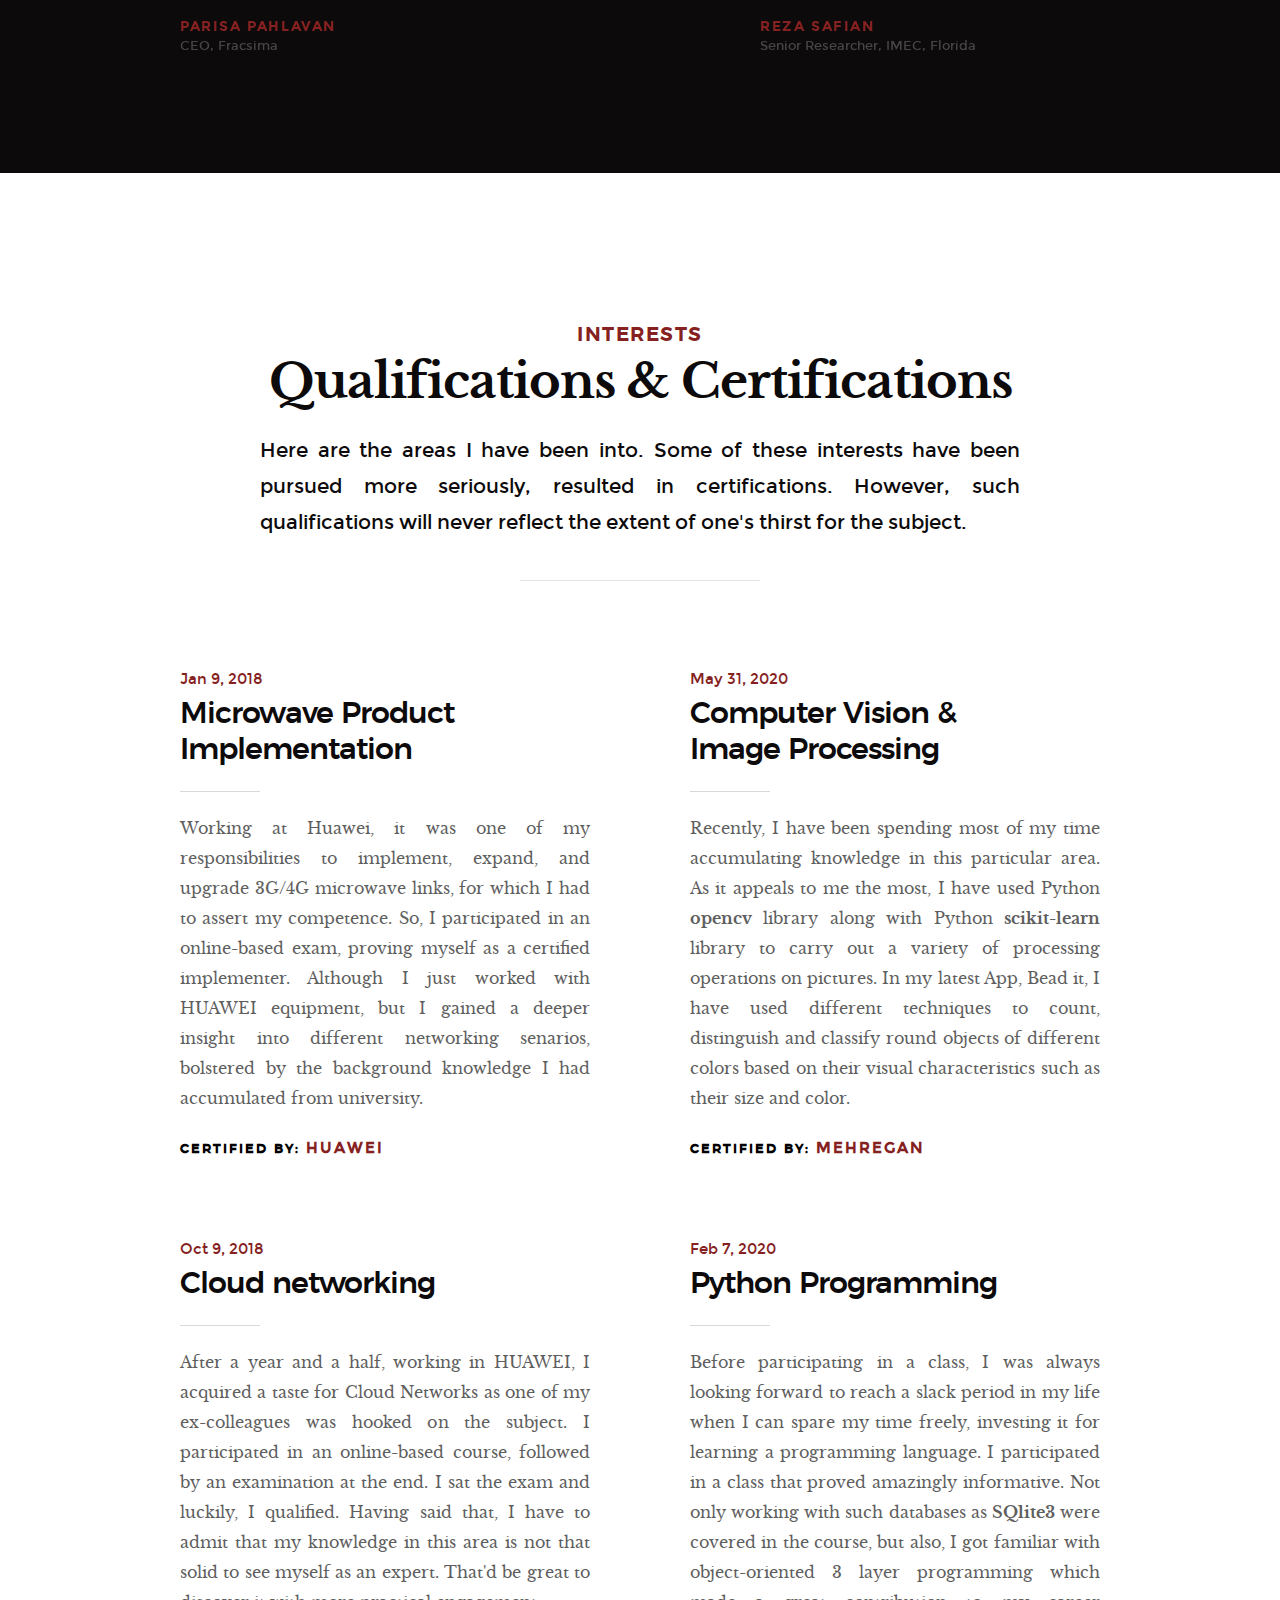
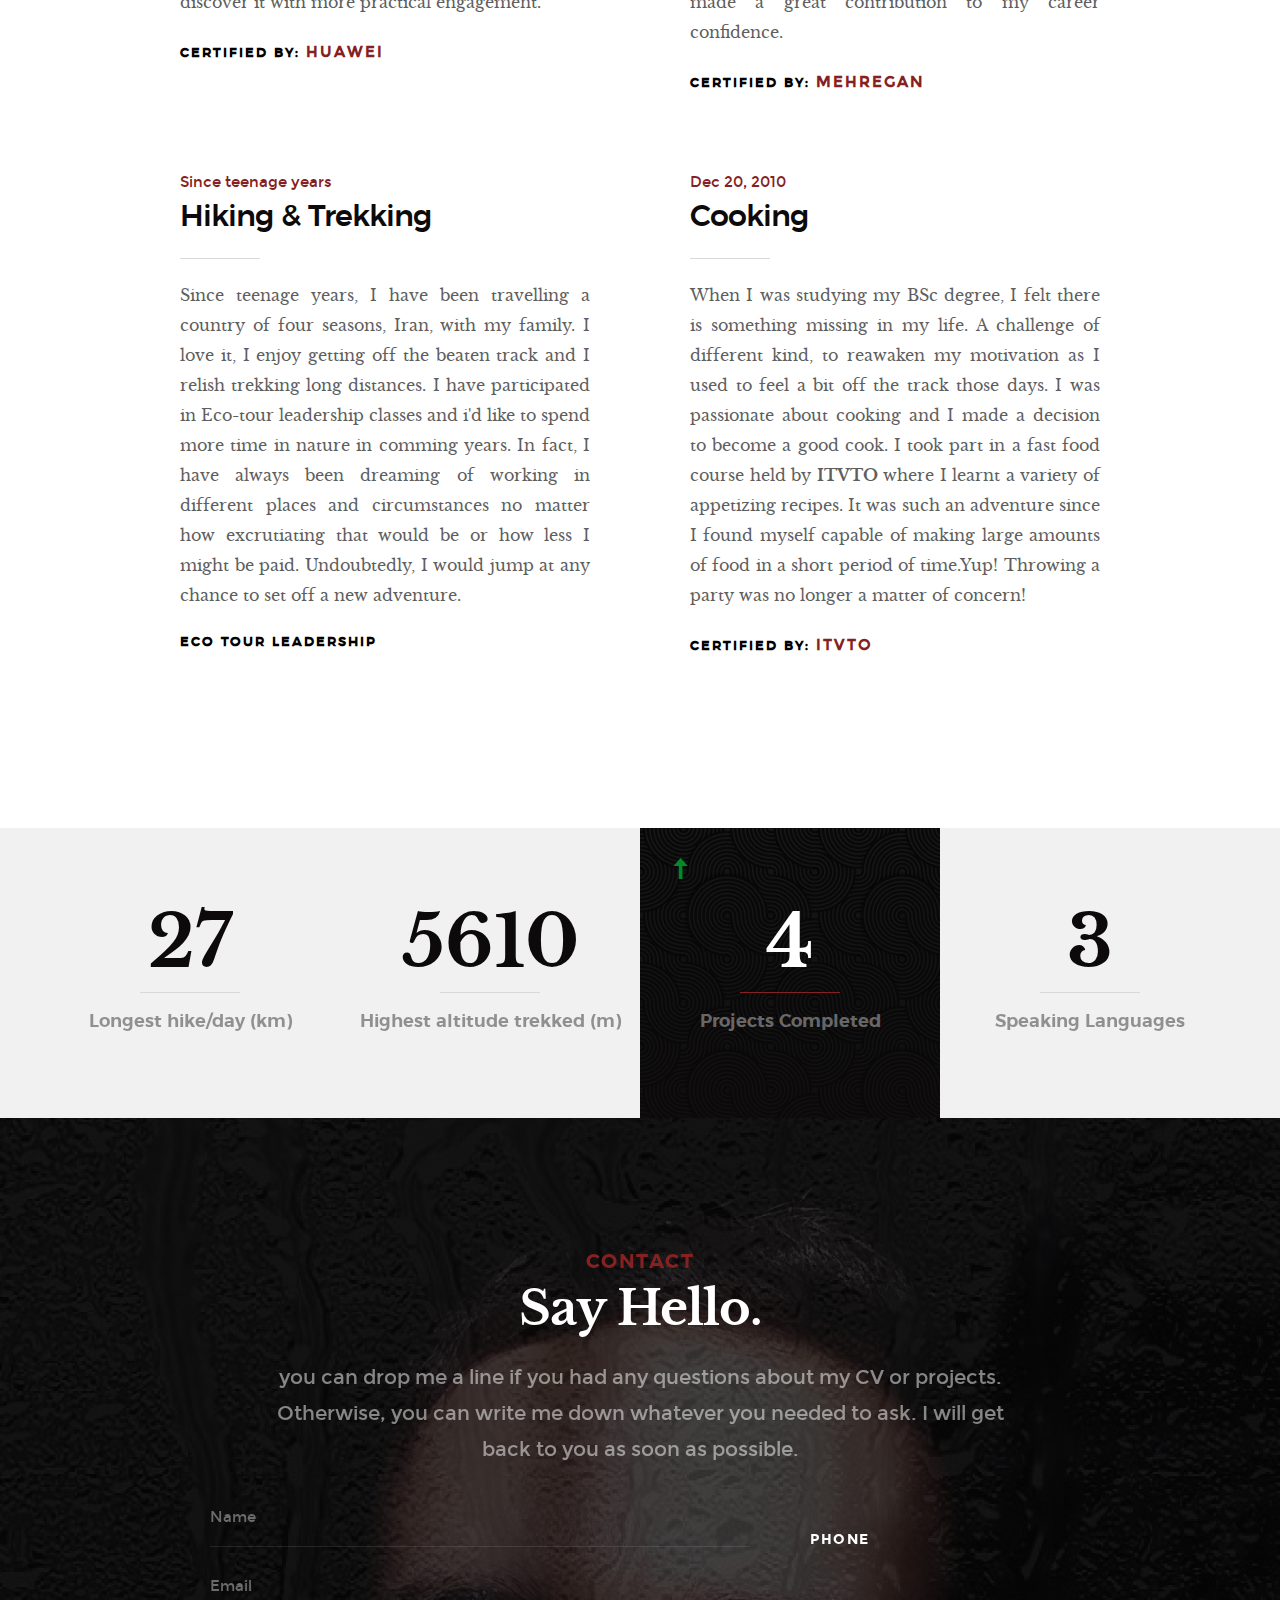
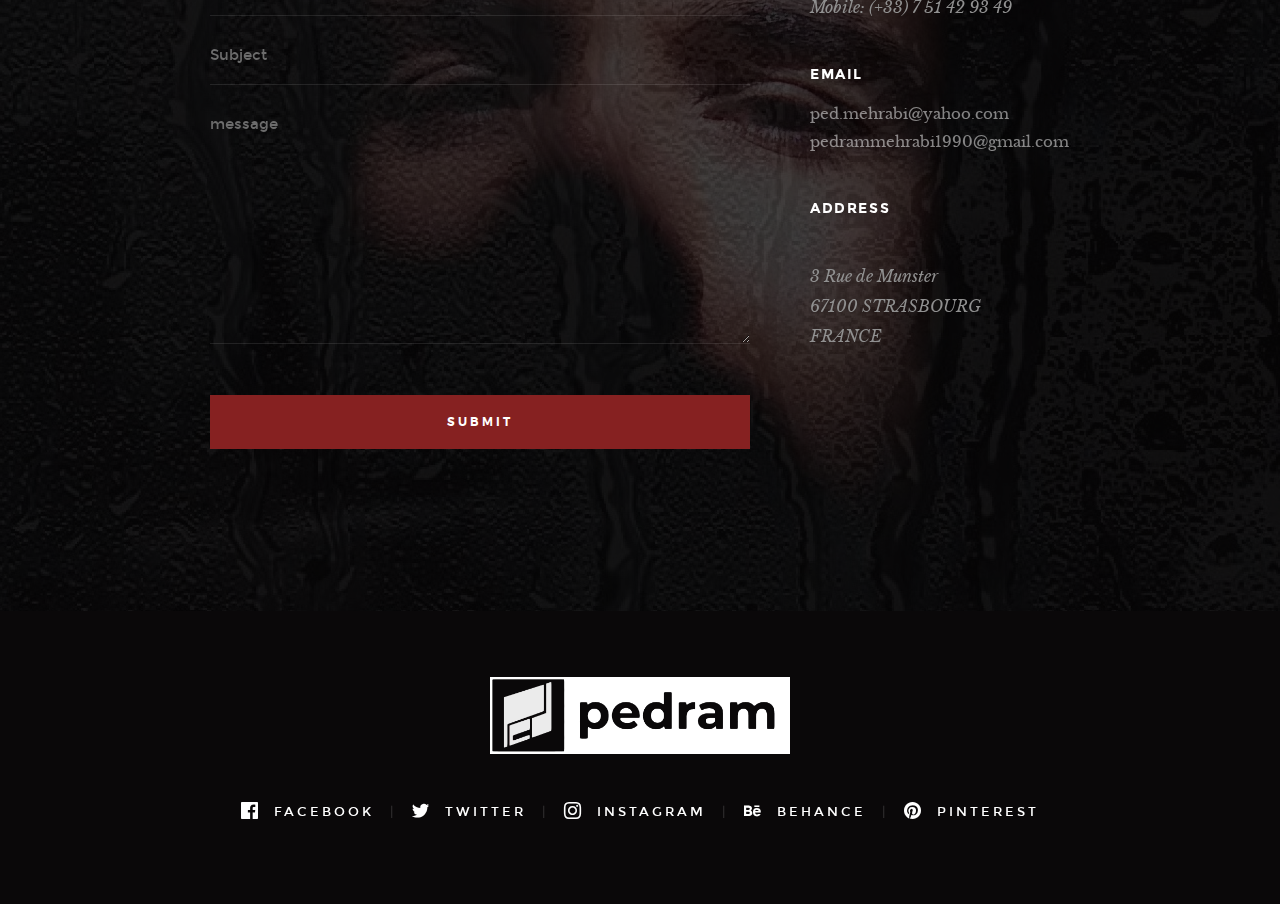
==== commit d5f63a10: "address font modified" ====
--- a/index.html
+++ b/index.html
@@ -632,7 +632,7 @@
                 </p>
 
                 <h4 class="h06">Email</h4>
-                <p class="digits">ped.mehrabi@yahoo.com<br>
+                <p>ped.mehrabi@yahoo.com<br>
                 pedrammehrabi1990@gmail.com
                 </p>
 
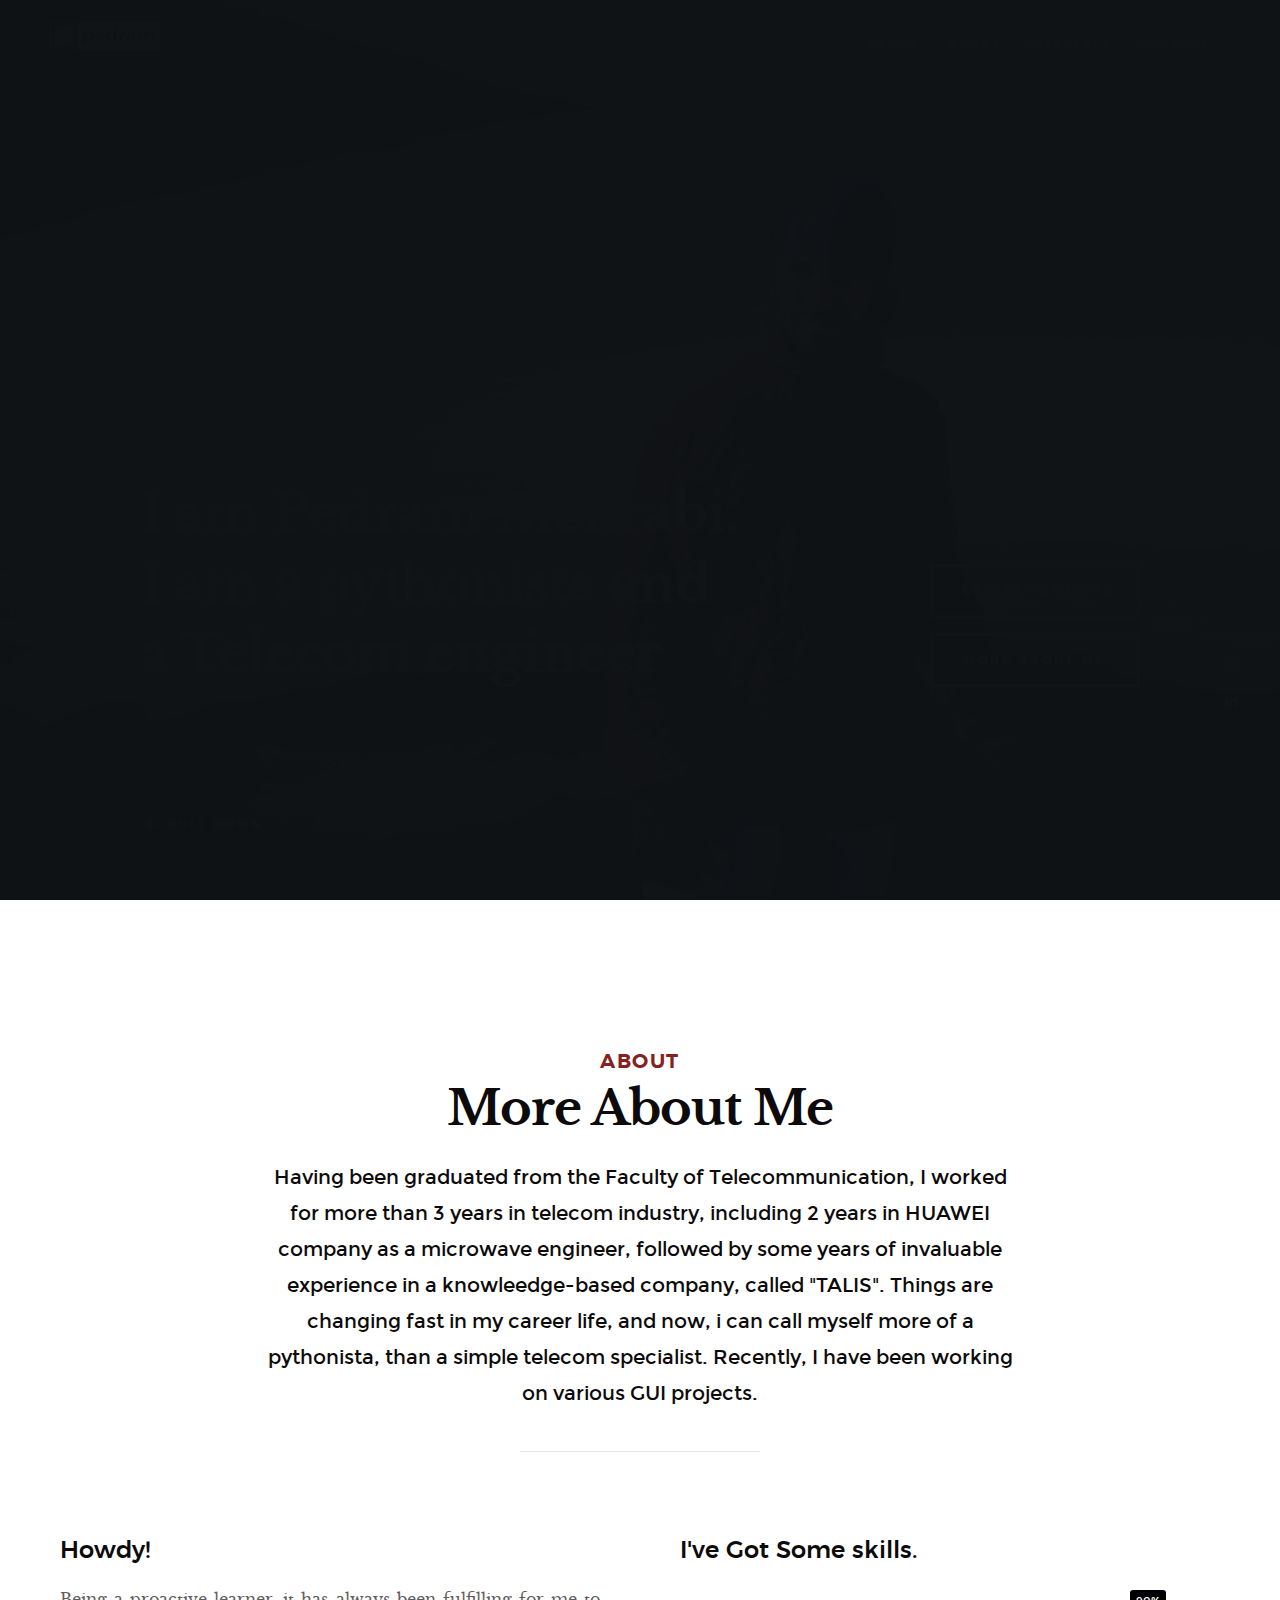
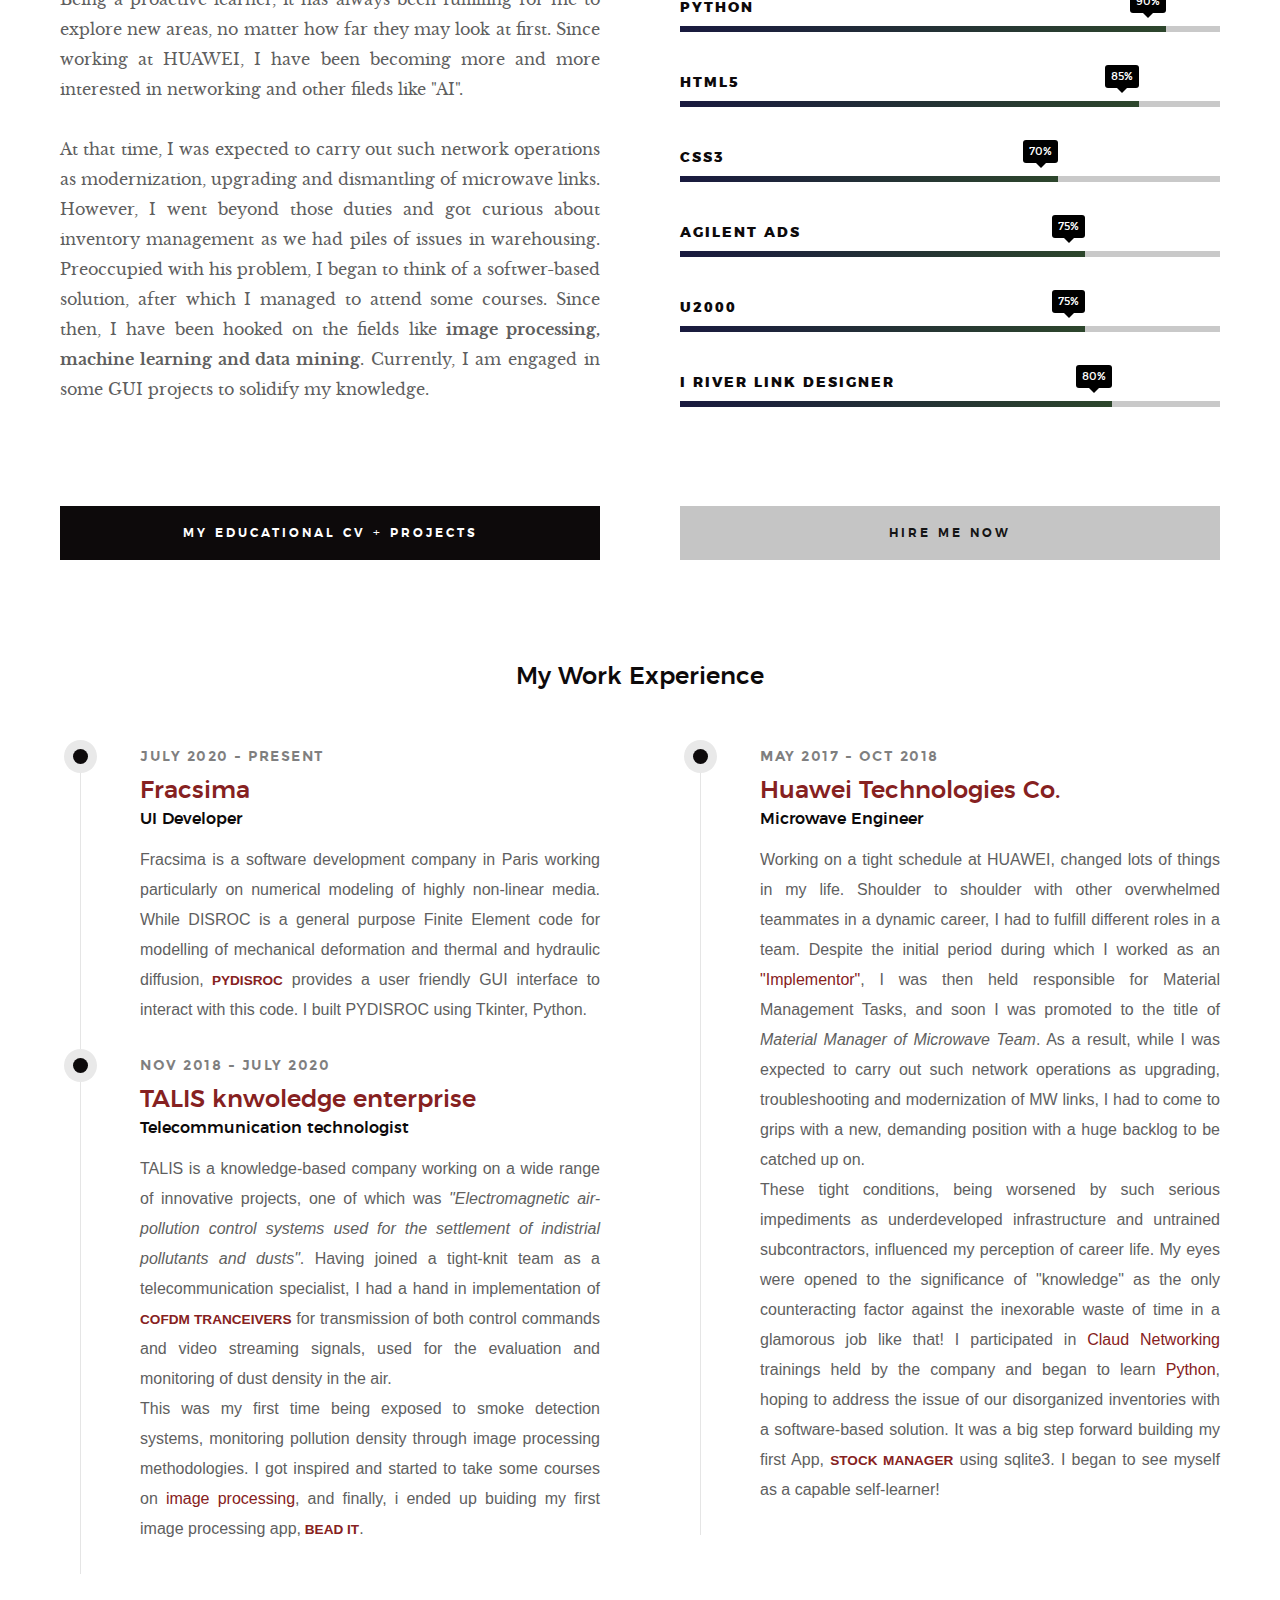
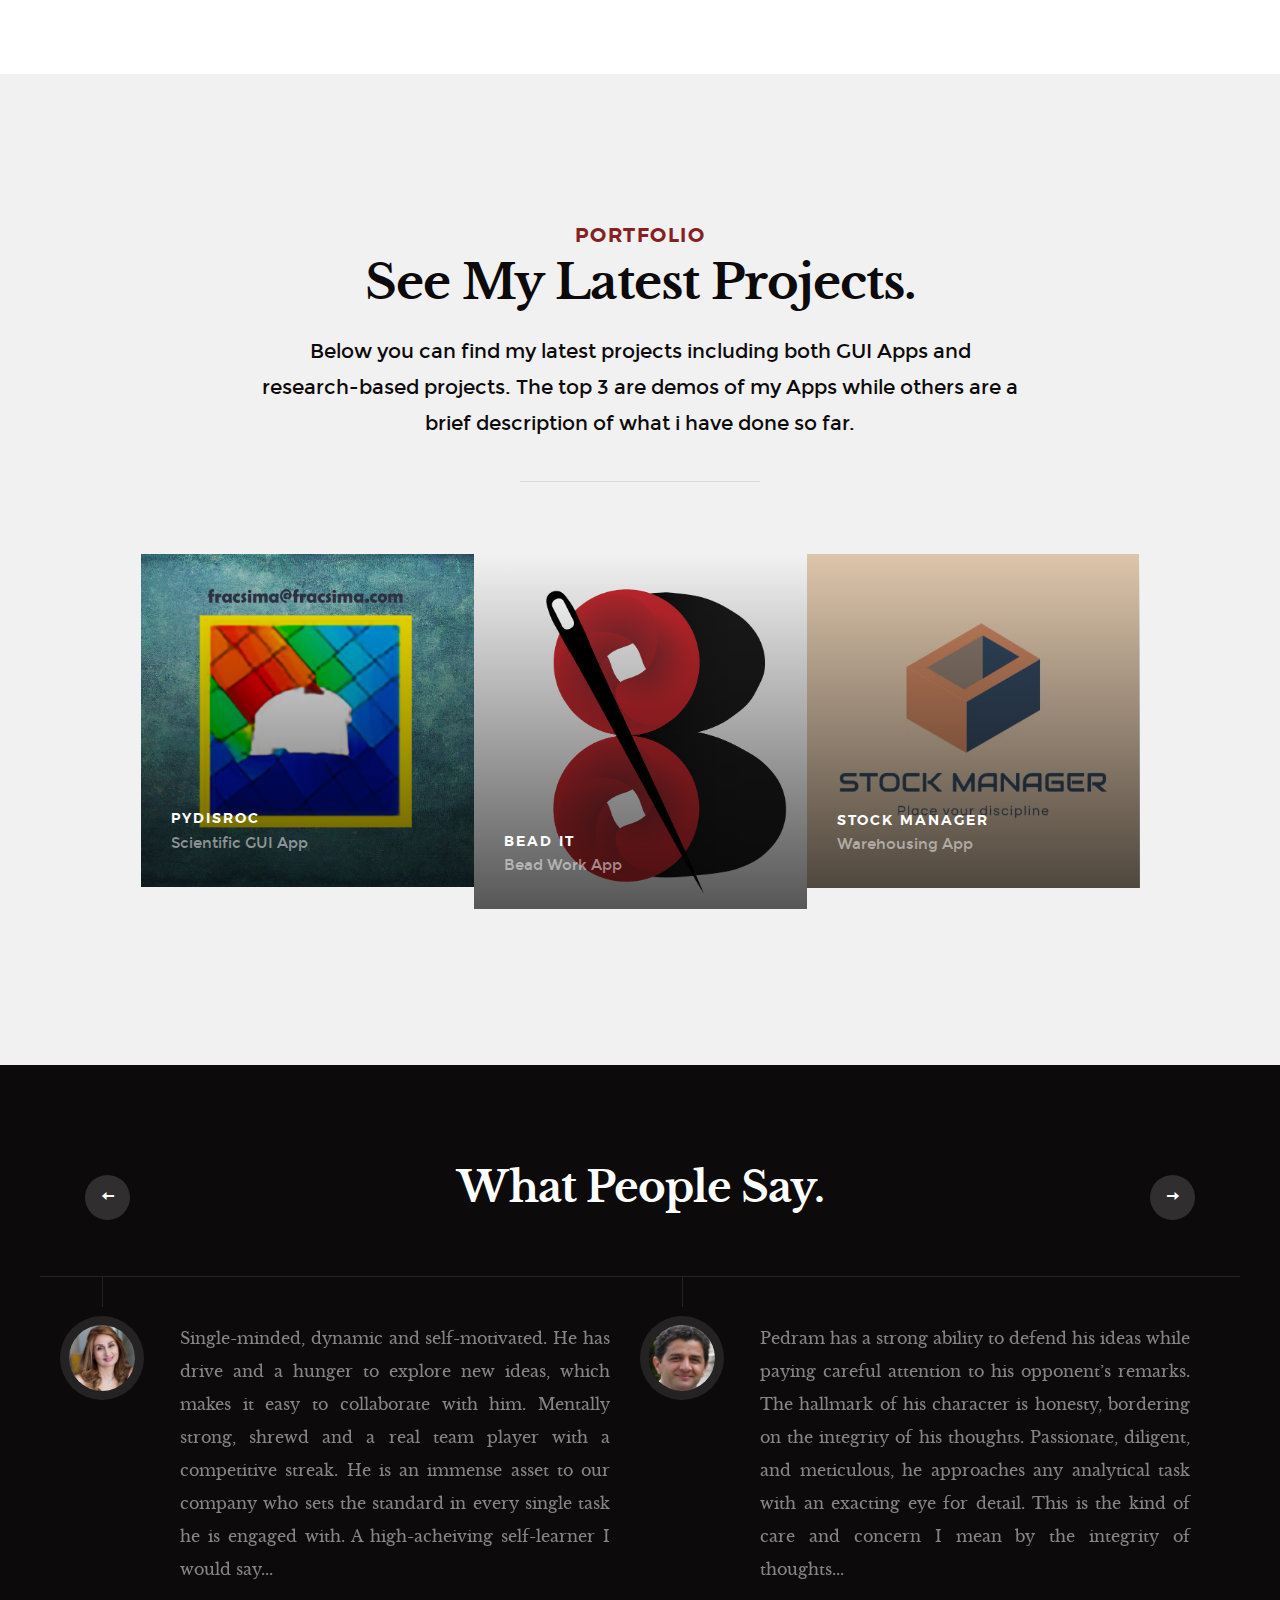
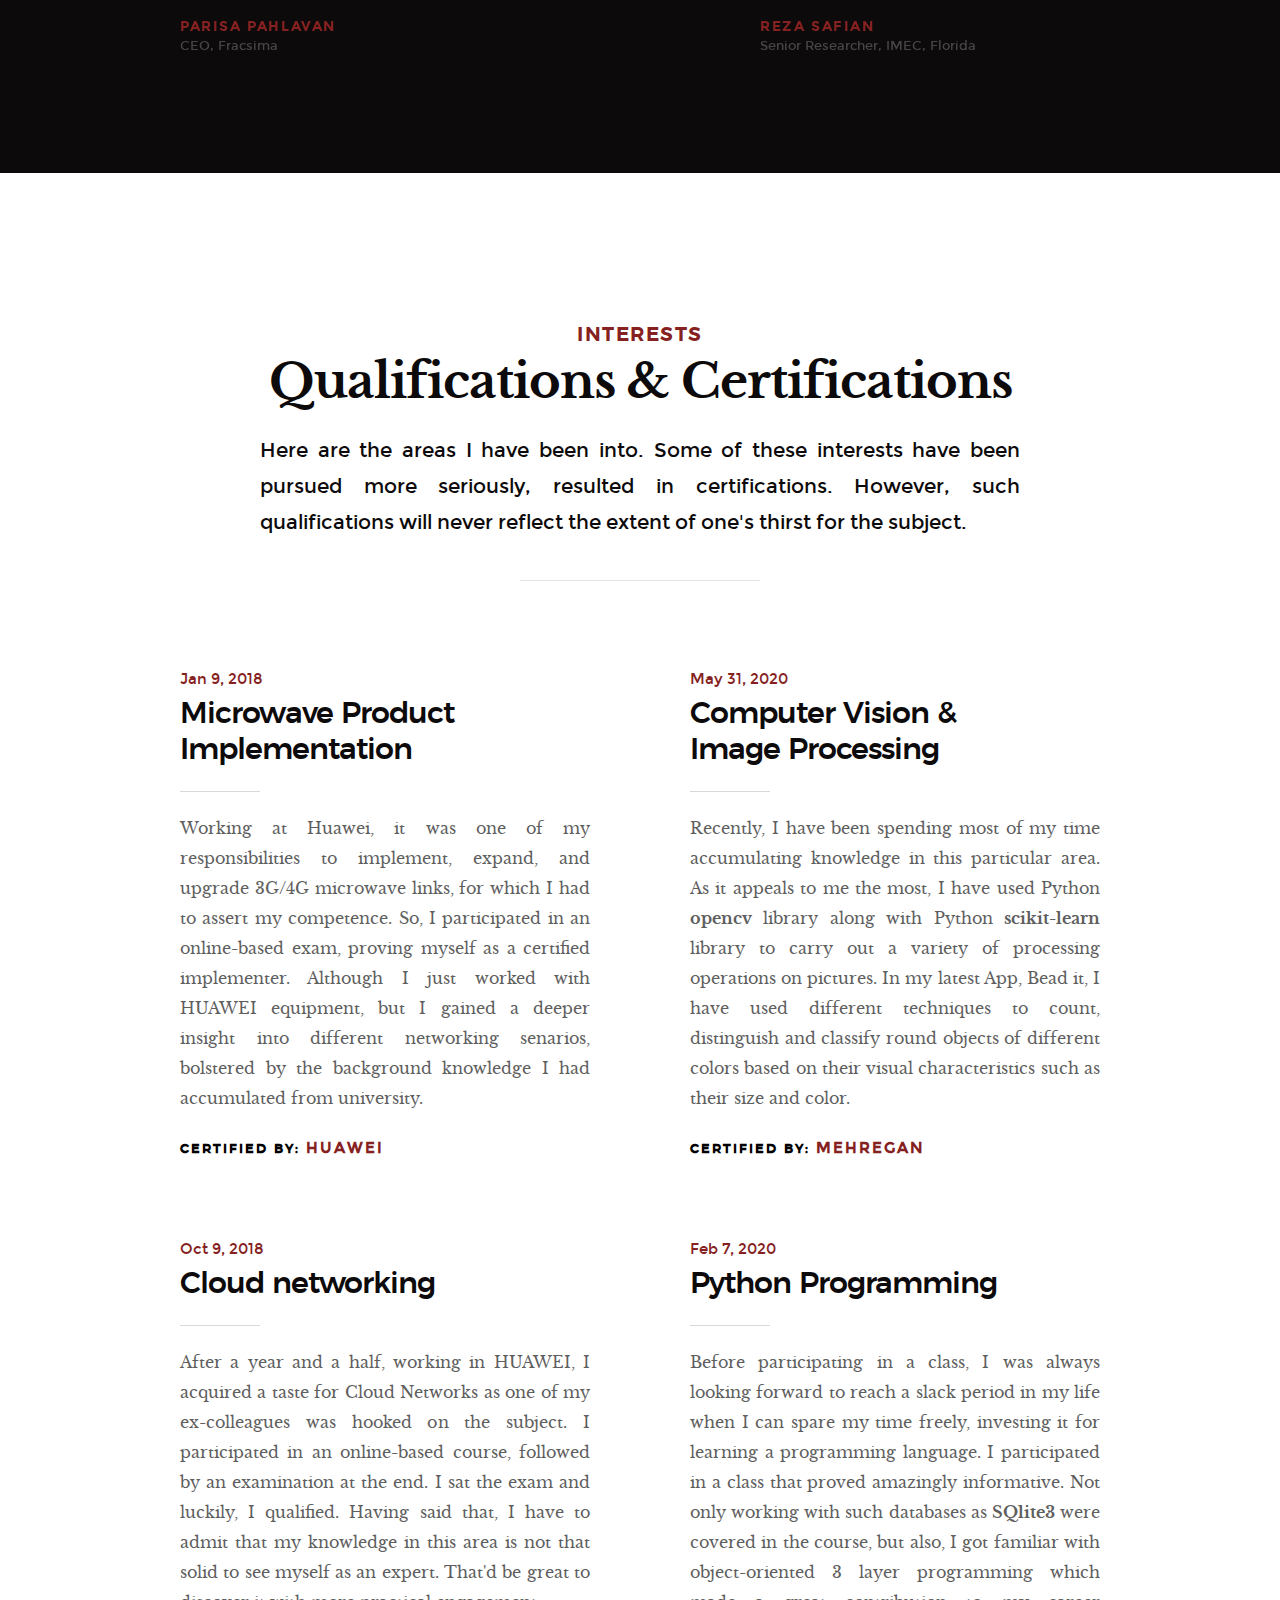
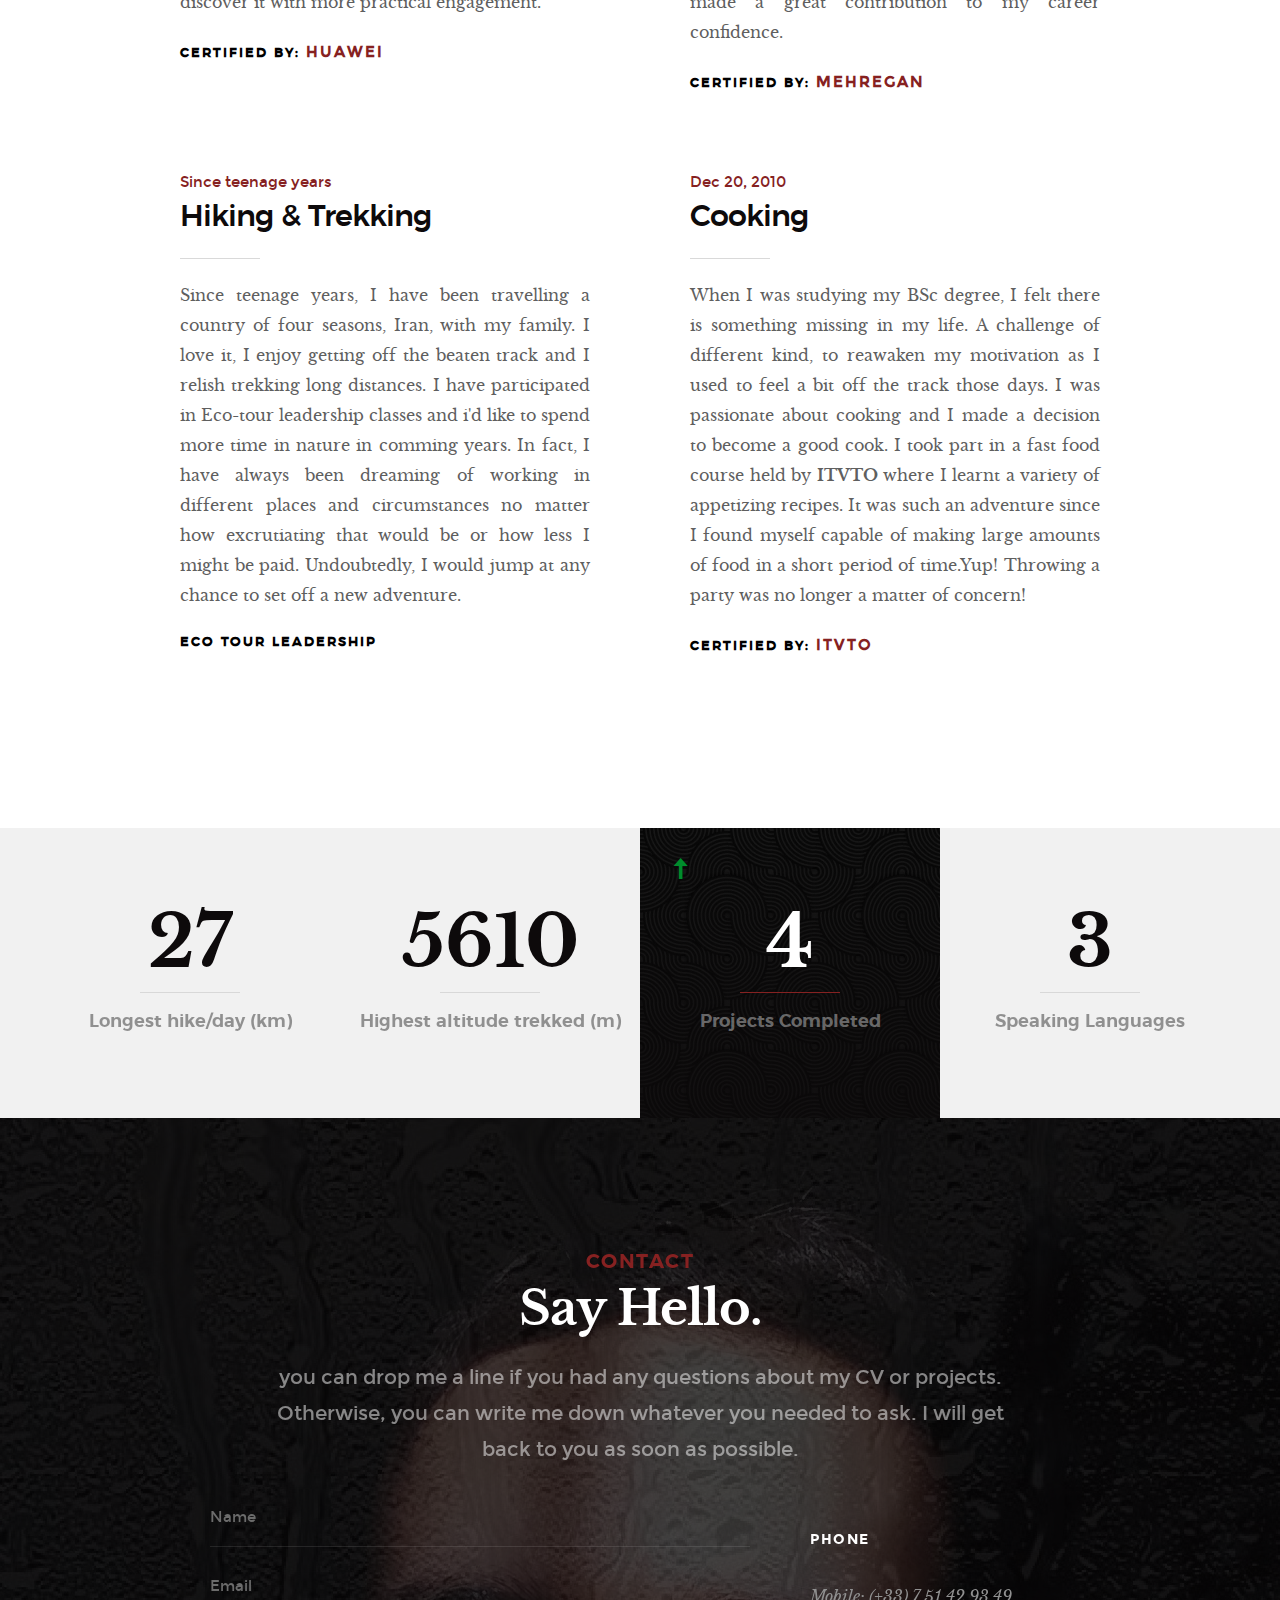
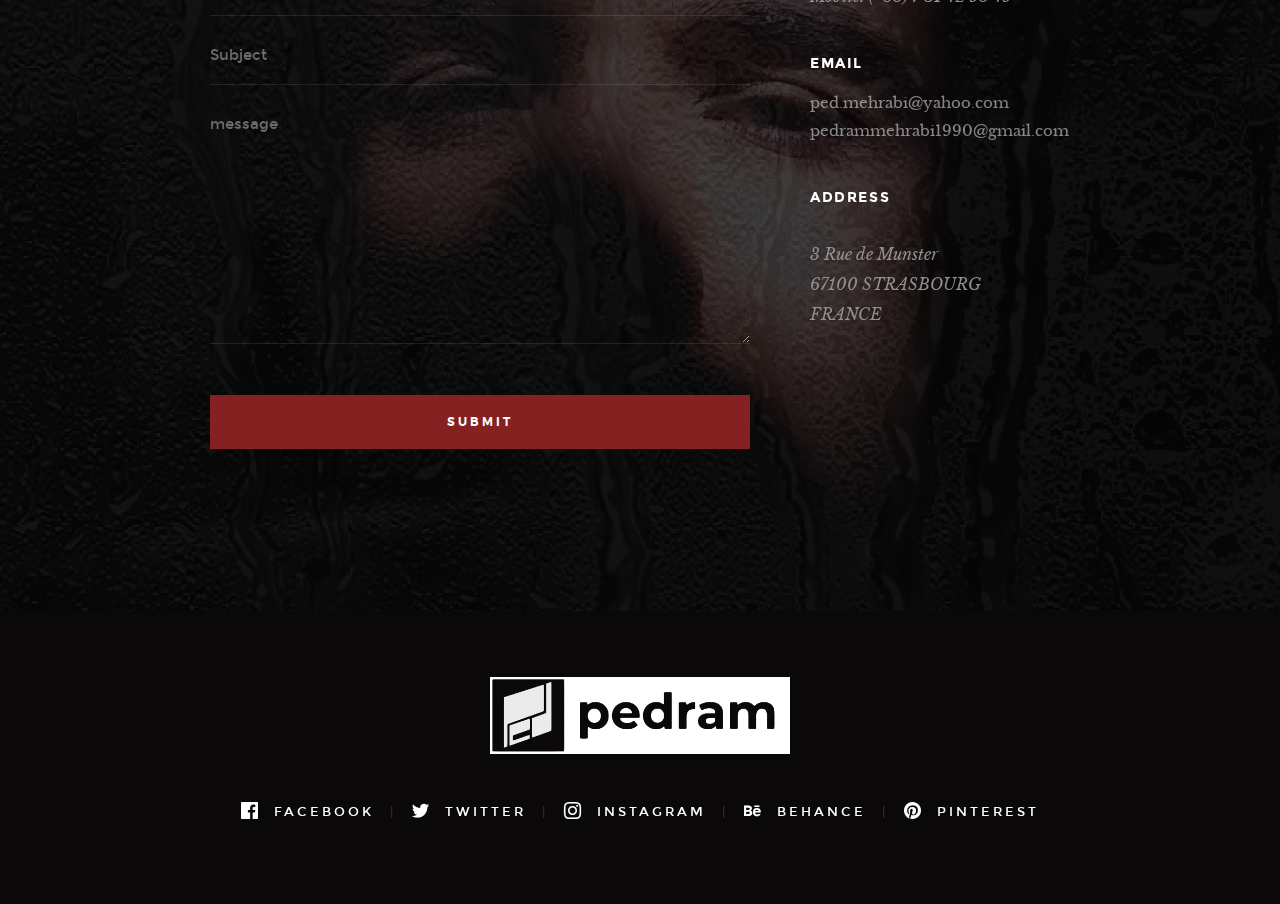
==== commit f3999840: "icon changed" ====
--- a/index.html
+++ b/index.html
@@ -31,8 +31,8 @@
 
     <!-- favicons
     ================================================== -->
-    <link rel="shortcut icon" href="pd.ico" type="image/x-icon">
-    <link rel="icon" href="pd.ico" type="image/x-icon">
+    <link rel="shortcut icon" href="pedram_cv.ico" type="image/x-icon">
+    <link rel="icon" href="pedram_cv.ico" type="image/x-icon">
 
 </head>
 
--- a/css/main.css
+++ b/css/main.css
@@ -133,6 +133,8 @@
     font-style: normal;
     font-weight: normal;
     text-rendering: optimizeLegibility;
+    margin-top: 3.1rem;
+    margin-bottom: 1.5rem;
 }
 
 h1, .h01, h2, .h02, h3, .h03, h4, .h04 {
@@ -146,7 +148,7 @@
     }
 }
 
-h5, .h05, h6, .h06, .digits {
+h5, .h05, h6, .h06 {
     margin-top: 4.2rem;
     margin-bottom: 1.5rem;
 }
